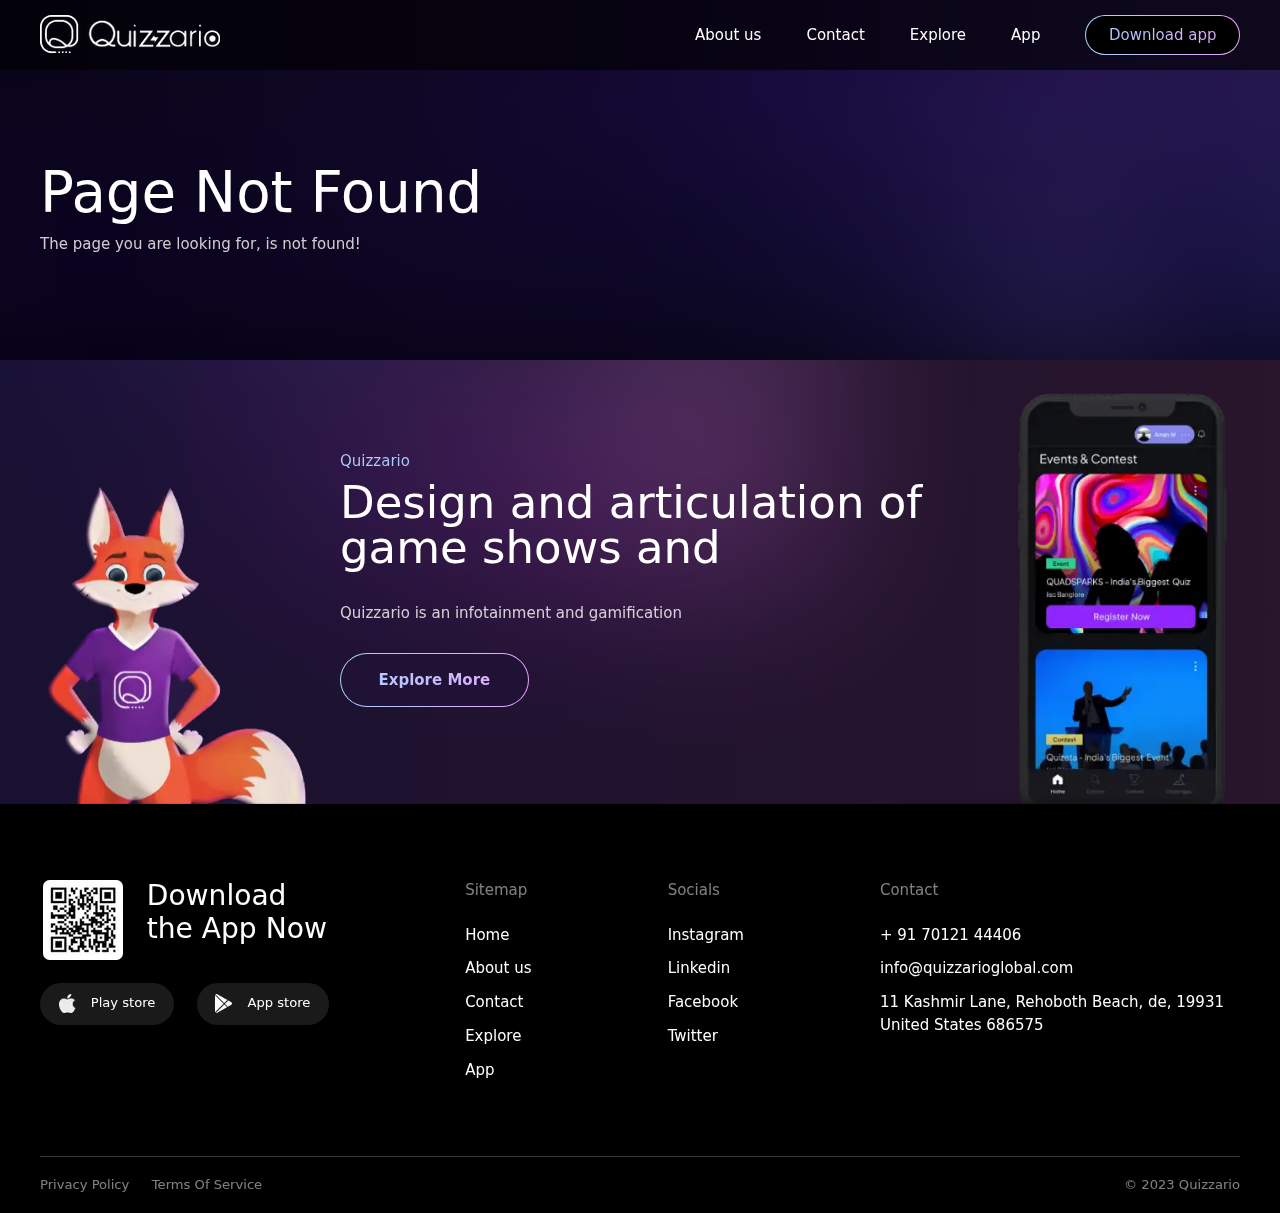
==== 404/index.html @ 4064f1eb "Update from https://github.com/quizzario/quizzario-website/commit/49532a8d7f31bcd0698c82963c5f6998a8" ====
<!DOCTYPE html><html><head><meta charSet="utf-8"/><meta http-equiv="x-ua-compatible" content="ie=edge"/><meta name="viewport" content="width=device-width, initial-scale=1, shrink-to-fit=no"/><meta name="generator" content="Gatsby 5.10.0"/><style data-href="/styles.9560fe833a8bae1ebca4.css" data-identity="gatsby-global-css">/*
! tailwindcss v3.3.2 | MIT License | https://tailwindcss.com
*/*,:after,:before{border:0 solid #e5e7eb;box-sizing:border-box}:after,:before{--tw-content:""}html{-webkit-text-size-adjust:100%;font-feature-settings:normal;font-family:ui-sans-serif,system-ui,-apple-system,BlinkMacSystemFont,Segoe UI,Roboto,Helvetica Neue,Arial,Noto Sans,sans-serif,Apple Color Emoji,Segoe UI Emoji,Segoe UI Symbol,Noto Color Emoji;font-variation-settings:normal;line-height:1.5;-moz-tab-size:4;-o-tab-size:4;tab-size:4}body{line-height:inherit;margin:0}hr{border-top-width:1px;color:inherit;height:0}abbr:where([title]){-webkit-text-decoration:underline dotted;text-decoration:underline dotted}h1,h2,h3,h4,h5,h6{font-size:inherit;font-weight:inherit}a{color:inherit;text-decoration:inherit}b,strong{font-weight:bolder}code,kbd,pre,samp{font-family:ui-monospace,SFMono-Regular,Menlo,Monaco,Consolas,Liberation Mono,Courier New,monospace;font-size:1em}small{font-size:80%}sub,sup{font-size:75%;line-height:0;position:relative;vertical-align:baseline}sub{bottom:-.25em}sup{top:-.5em}table{border-collapse:collapse;border-color:inherit;text-indent:0}button,input,optgroup,select,textarea{color:inherit;font-family:inherit;font-size:100%;font-weight:inherit;line-height:inherit;margin:0;padding:0}button,select{text-transform:none}[type=button],[type=reset],[type=submit],button{-webkit-appearance:button;background-color:transparent;background-image:none}:-moz-focusring{outline:auto}:-moz-ui-invalid{box-shadow:none}progress{vertical-align:baseline}::-webkit-inner-spin-button,::-webkit-outer-spin-button{height:auto}[type=search]{-webkit-appearance:textfield;outline-offset:-2px}::-webkit-search-decoration{-webkit-appearance:none}::-webkit-file-upload-button{-webkit-appearance:button;font:inherit}summary{display:list-item}blockquote,dd,dl,figure,h1,h2,h3,h4,h5,h6,hr,p,pre{margin:0}fieldset{margin:0}fieldset,legend{padding:0}menu,ol,ul{list-style:none;margin:0;padding:0}textarea{resize:vertical}input::-moz-placeholder,textarea::-moz-placeholder{color:#9ca3af;opacity:1}input::placeholder,textarea::placeholder{color:#9ca3af;opacity:1}[role=button],button{cursor:pointer}:disabled{cursor:default}audio,canvas,embed,iframe,img,object,svg,video{display:block;vertical-align:middle}img,video{height:auto;max-width:100%}[hidden]{display:none}*,:after,:before{--tw-border-spacing-x:0;--tw-border-spacing-y:0;--tw-translate-x:0;--tw-translate-y:0;--tw-rotate:0;--tw-skew-x:0;--tw-skew-y:0;--tw-scale-x:1;--tw-scale-y:1;--tw-pan-x: ;--tw-pan-y: ;--tw-pinch-zoom: ;--tw-scroll-snap-strictness:proximity;--tw-gradient-from-position: ;--tw-gradient-via-position: ;--tw-gradient-to-position: ;--tw-ordinal: ;--tw-slashed-zero: ;--tw-numeric-figure: ;--tw-numeric-spacing: ;--tw-numeric-fraction: ;--tw-ring-inset: ;--tw-ring-offset-width:0px;--tw-ring-offset-color:#fff;--tw-ring-color:rgba(59,130,246,.5);--tw-ring-offset-shadow:0 0 #0000;--tw-ring-shadow:0 0 #0000;--tw-shadow:0 0 #0000;--tw-shadow-colored:0 0 #0000;--tw-blur: ;--tw-brightness: ;--tw-contrast: ;--tw-grayscale: ;--tw-hue-rotate: ;--tw-invert: ;--tw-saturate: ;--tw-sepia: ;--tw-drop-shadow: ;--tw-backdrop-blur: ;--tw-backdrop-brightness: ;--tw-backdrop-contrast: ;--tw-backdrop-grayscale: ;--tw-backdrop-hue-rotate: ;--tw-backdrop-invert: ;--tw-backdrop-opacity: ;--tw-backdrop-saturate: ;--tw-backdrop-sepia: }::backdrop{--tw-border-spacing-x:0;--tw-border-spacing-y:0;--tw-translate-x:0;--tw-translate-y:0;--tw-rotate:0;--tw-skew-x:0;--tw-skew-y:0;--tw-scale-x:1;--tw-scale-y:1;--tw-pan-x: ;--tw-pan-y: ;--tw-pinch-zoom: ;--tw-scroll-snap-strictness:proximity;--tw-gradient-from-position: ;--tw-gradient-via-position: ;--tw-gradient-to-position: ;--tw-ordinal: ;--tw-slashed-zero: ;--tw-numeric-figure: ;--tw-numeric-spacing: ;--tw-numeric-fraction: ;--tw-ring-inset: ;--tw-ring-offset-width:0px;--tw-ring-offset-color:#fff;--tw-ring-color:rgba(59,130,246,.5);--tw-ring-offset-shadow:0 0 #0000;--tw-ring-shadow:0 0 #0000;--tw-shadow:0 0 #0000;--tw-shadow-colored:0 0 #0000;--tw-blur: ;--tw-brightness: ;--tw-contrast: ;--tw-grayscale: ;--tw-hue-rotate: ;--tw-invert: ;--tw-saturate: ;--tw-sepia: ;--tw-drop-shadow: ;--tw-backdrop-blur: ;--tw-backdrop-brightness: ;--tw-backdrop-contrast: ;--tw-backdrop-grayscale: ;--tw-backdrop-hue-rotate: ;--tw-backdrop-invert: ;--tw-backdrop-opacity: ;--tw-backdrop-saturate: ;--tw-backdrop-sepia: }.pointer-events-none{pointer-events:none}.invisible{visibility:hidden}.fixed{position:fixed}.absolute{position:absolute}.relative{position:relative}.inset-0{inset:0}.inset-\[1px\]{inset:1px}.inset-x-0{left:0;right:0}.bottom-0{bottom:0}.bottom-10{bottom:2.5rem}.right-0{right:0}.top-0{top:0}.-z-10{z-index:-10}.-z-20{z-index:-20}.z-10{z-index:10}.z-20{z-index:20}.z-40{z-index:40}.z-50{z-index:50}.order-first{order:-9999}.col-span-2{grid-column:span 2/span 2}.col-span-3{grid-column:span 3/span 3}.col-span-4{grid-column:span 4/span 4}.mx-12{margin-left:3rem;margin-right:3rem}.mx-auto{margin-left:auto;margin-right:auto}.my-12{margin-bottom:3rem;margin-top:3rem}.my-4{margin-bottom:1rem;margin-top:1rem}.my-9{margin-bottom:2.25rem;margin-top:2.25rem}.-mb-10{margin-bottom:-2.5rem}.-mt-10{margin-top:-2.5rem}.-mt-14{margin-top:-3.5rem}.-mt-4{margin-top:-1rem}.-mt-5{margin-top:-1.25rem}.mb-12{margin-bottom:3rem}.mb-2{margin-bottom:.5rem}.mb-4{margin-bottom:1rem}.mb-6{margin-bottom:1.5rem}.mb-8{margin-bottom:2rem}.ml-4{margin-left:1rem}.ml-5{margin-left:1.25rem}.mr-3{margin-right:.75rem}.mt-12{margin-top:3rem}.mt-2{margin-top:.5rem}.mt-20{margin-top:5rem}.mt-3{margin-top:.75rem}.mt-5{margin-top:1.25rem}.mt-6{margin-top:1.5rem}.mt-8{margin-top:2rem}.block{display:block}.inline-block{display:inline-block}.flex{display:flex}.grid{display:grid}.hidden{display:none}.h-1\/2{height:50%}.h-full{height:100%}.min-h-\[460px\]{min-height:460px}.w-1\/2{width:50%}.w-10{width:2.5rem}.w-7{width:1.75rem}.w-72{width:18rem}.w-96{width:24rem}.w-full{width:100%}.min-w-fit{min-width:-moz-fit-content;min-width:fit-content}.max-w-2xl{max-width:42rem}.max-w-7xl{max-width:80rem}.max-w-full{max-width:100%}.max-w-lg{max-width:32rem}.max-w-md{max-width:28rem}.max-w-sm{max-width:24rem}.-translate-y-1{--tw-translate-y:-0.25rem}.-translate-y-1,.translate-x-3{transform:translate(var(--tw-translate-x),var(--tw-translate-y)) rotate(var(--tw-rotate)) skewX(var(--tw-skew-x)) skewY(var(--tw-skew-y)) scaleX(var(--tw-scale-x)) scaleY(var(--tw-scale-y))}.translate-x-3{--tw-translate-x:0.75rem}.translate-y-0{--tw-translate-y:0px}.translate-y-0,.translate-y-7{transform:translate(var(--tw-translate-x),var(--tw-translate-y)) rotate(var(--tw-rotate)) skewX(var(--tw-skew-x)) skewY(var(--tw-skew-y)) scaleX(var(--tw-scale-x)) scaleY(var(--tw-scale-y))}.translate-y-7{--tw-translate-y:1.75rem}.scale-125{--tw-scale-x:1.25;--tw-scale-y:1.25}.scale-125,.scale-150{transform:translate(var(--tw-translate-x),var(--tw-translate-y)) rotate(var(--tw-rotate)) skewX(var(--tw-skew-x)) skewY(var(--tw-skew-y)) scaleX(var(--tw-scale-x)) scaleY(var(--tw-scale-y))}.scale-150{--tw-scale-x:1.5;--tw-scale-y:1.5}.list-disc{list-style-type:disc}.grid-cols-1{grid-template-columns:repeat(1,minmax(0,1fr))}.grid-cols-2{grid-template-columns:repeat(2,minmax(0,1fr))}.grid-cols-5{grid-template-columns:repeat(5,minmax(0,1fr))}.grid-cols-8{grid-template-columns:repeat(8,minmax(0,1fr))}.flex-col{flex-direction:column}.items-center{align-items:center}.justify-center{justify-content:center}.justify-between{justify-content:space-between}.gap-12{gap:3rem}.gap-3{gap:.75rem}.gap-8{gap:2rem}.space-x-12>:not([hidden])~:not([hidden]){--tw-space-x-reverse:0;margin-left:calc(3rem*(1 - var(--tw-space-x-reverse)));margin-right:calc(3rem*var(--tw-space-x-reverse))}.space-x-16>:not([hidden])~:not([hidden]){--tw-space-x-reverse:0;margin-left:calc(4rem*(1 - var(--tw-space-x-reverse)));margin-right:calc(4rem*var(--tw-space-x-reverse))}.space-x-4>:not([hidden])~:not([hidden]){--tw-space-x-reverse:0;margin-left:calc(1rem*(1 - var(--tw-space-x-reverse)));margin-right:calc(1rem*var(--tw-space-x-reverse))}.space-x-6>:not([hidden])~:not([hidden]){--tw-space-x-reverse:0;margin-left:calc(1.5rem*(1 - var(--tw-space-x-reverse)));margin-right:calc(1.5rem*var(--tw-space-x-reverse))}.space-x-8>:not([hidden])~:not([hidden]){--tw-space-x-reverse:0;margin-left:calc(2rem*(1 - var(--tw-space-x-reverse)));margin-right:calc(2rem*var(--tw-space-x-reverse))}.space-y-10>:not([hidden])~:not([hidden]){--tw-space-y-reverse:0;margin-bottom:calc(2.5rem*var(--tw-space-y-reverse));margin-top:calc(2.5rem*(1 - var(--tw-space-y-reverse)))}.space-y-3>:not([hidden])~:not([hidden]){--tw-space-y-reverse:0;margin-bottom:calc(.75rem*var(--tw-space-y-reverse));margin-top:calc(.75rem*(1 - var(--tw-space-y-reverse)))}.space-y-4>:not([hidden])~:not([hidden]){--tw-space-y-reverse:0;margin-bottom:calc(1rem*var(--tw-space-y-reverse));margin-top:calc(1rem*(1 - var(--tw-space-y-reverse)))}.space-y-8>:not([hidden])~:not([hidden]){--tw-space-y-reverse:0;margin-bottom:calc(2rem*var(--tw-space-y-reverse));margin-top:calc(2rem*(1 - var(--tw-space-y-reverse)))}.overflow-hidden{overflow:hidden}.whitespace-nowrap{white-space:nowrap}.rounded-2xl{border-radius:1rem}.rounded-3xl{border-radius:1.5rem}.rounded-full{border-radius:9999px}.rounded-lg{border-radius:.5rem}.rounded-xl{border-radius:.75rem}.border{border-width:1px}.border-t{border-top-width:1px}.border-gray-500{--tw-border-opacity:1;border-color:rgb(107 114 128/var(--tw-border-opacity))}.border-transparent{border-color:transparent}.bg-black{--tw-bg-opacity:1;background-color:rgb(0 0 0/var(--tw-bg-opacity))}.bg-brand-four{--tw-bg-opacity:1;background-color:rgb(13 13 35/var(--tw-bg-opacity))}.bg-brand-one{--tw-bg-opacity:1;background-color:rgb(160 64 254/var(--tw-bg-opacity))}.bg-brand-six{--tw-bg-opacity:1;background-color:rgb(32 18 53/var(--tw-bg-opacity))}.bg-brand-three{--tw-bg-opacity:1;background-color:rgb(126 233 94/var(--tw-bg-opacity))}.bg-brand-two{--tw-bg-opacity:1;background-color:rgb(119 107 248/var(--tw-bg-opacity))}.bg-white{--tw-bg-opacity:1;background-color:rgb(255 255 255/var(--tw-bg-opacity))}.bg-opacity-10{--tw-bg-opacity:0.1}.bg-opacity-60{--tw-bg-opacity:0.6}.bg-gradient-to-b{background-image:linear-gradient(to bottom,var(--tw-gradient-stops))}.bg-gradient-to-br{background-image:linear-gradient(to bottom right,var(--tw-gradient-stops))}.bg-gradient-to-r{background-image:linear-gradient(to right,var(--tw-gradient-stops))}.from-brand-eight{--tw-gradient-from:#7b55f7 var(--tw-gradient-from-position);--tw-gradient-to:rgba(123,85,247,0) var(--tw-gradient-to-position);--tw-gradient-stops:var(--tw-gradient-from),var(--tw-gradient-to)}.from-brand-four{--tw-gradient-from:#0d0d23 var(--tw-gradient-from-position);--tw-gradient-to:rgba(13,13,35,0) var(--tw-gradient-to-position);--tw-gradient-stops:var(--tw-gradient-from),var(--tw-gradient-to)}.from-brand-nine{--tw-gradient-from:#a9d1ff var(--tw-gradient-from-position);--tw-gradient-to:rgba(169,209,255,0) var(--tw-gradient-to-position);--tw-gradient-stops:var(--tw-gradient-from),var(--tw-gradient-to)}.from-brand-seven{--tw-gradient-from:#cc6ade var(--tw-gradient-from-position);--tw-gradient-to:rgba(204,106,222,0) var(--tw-gradient-to-position);--tw-gradient-stops:var(--tw-gradient-from),var(--tw-gradient-to)}.to-brand-eight{--tw-gradient-to:#7b55f7 var(--tw-gradient-to-position)}.to-brand-seven{--tw-gradient-to:#cc6ade var(--tw-gradient-to-position)}.to-brand-ten{--tw-gradient-to:#e7a5ff var(--tw-gradient-to-position)}.to-transparent{--tw-gradient-to:transparent var(--tw-gradient-to-position)}.bg-clip-text{-webkit-background-clip:text;background-clip:text}.p-10{padding:2.5rem}.p-6{padding:1.5rem}.p-\[1px\]{padding:1px}.px-10{padding-left:2.5rem;padding-right:2.5rem}.px-11{padding-left:2.75rem;padding-right:2.75rem}.px-3{padding-left:.75rem;padding-right:.75rem}.px-5{padding-left:1.25rem;padding-right:1.25rem}.px-6{padding-left:1.5rem;padding-right:1.5rem}.py-10{padding-bottom:2.5rem;padding-top:2.5rem}.py-12{padding-bottom:3rem;padding-top:3rem}.py-14{padding-bottom:3.5rem;padding-top:3.5rem}.py-16{padding-bottom:4rem;padding-top:4rem}.py-2{padding-bottom:.5rem;padding-top:.5rem}.py-20{padding-bottom:5rem;padding-top:5rem}.py-24{padding-bottom:6rem;padding-top:6rem}.py-3{padding-bottom:.75rem;padding-top:.75rem}.py-4{padding-bottom:1rem;padding-top:1rem}.py-5{padding-bottom:1.25rem;padding-top:1.25rem}.pt-16{padding-top:4rem}.pt-24{padding-top:6rem}.text-center{text-align:center}.text-2xl{font-size:1.5rem;line-height:2rem}.text-3xl{font-size:1.875rem;line-height:2.25rem}.text-4xl{font-size:2.25rem;line-height:2.5rem}.text-5xl{font-size:3rem;line-height:1}.text-lg{font-size:1.125rem;line-height:1.75rem}.text-sm{font-size:.875rem;line-height:1.25rem}.text-xl{font-size:1.25rem;line-height:1.75rem}.font-bold{font-weight:700}.font-light{font-weight:300}.font-semibold{font-weight:600}.leading-7{line-height:1.75rem}.leading-tight{line-height:1.25}.text-black{--tw-text-opacity:1;color:rgb(0 0 0/var(--tw-text-opacity))}.text-transparent{color:transparent}.text-white{--tw-text-opacity:1;color:rgb(255 255 255/var(--tw-text-opacity))}.opacity-0{opacity:0}.opacity-100{opacity:1}.opacity-20{opacity:.2}.opacity-30{opacity:.3}.opacity-50{opacity:.5}.opacity-80{opacity:.8}.blur-3xl{--tw-blur:blur(64px);filter:var(--tw-blur) var(--tw-brightness) var(--tw-contrast) var(--tw-grayscale) var(--tw-hue-rotate) var(--tw-invert) var(--tw-saturate) var(--tw-sepia) var(--tw-drop-shadow)}.backdrop-blur-3xl{--tw-backdrop-blur:blur(64px);-webkit-backdrop-filter:var(--tw-backdrop-blur) var(--tw-backdrop-brightness) var(--tw-backdrop-contrast) var(--tw-backdrop-grayscale) var(--tw-backdrop-hue-rotate) var(--tw-backdrop-invert) var(--tw-backdrop-opacity) var(--tw-backdrop-saturate) var(--tw-backdrop-sepia);backdrop-filter:var(--tw-backdrop-blur) var(--tw-backdrop-brightness) var(--tw-backdrop-contrast) var(--tw-backdrop-grayscale) var(--tw-backdrop-hue-rotate) var(--tw-backdrop-invert) var(--tw-backdrop-opacity) var(--tw-backdrop-saturate) var(--tw-backdrop-sepia)}.transition{transition-duration:.15s;transition-property:color,background-color,border-color,text-decoration-color,fill,stroke,opacity,box-shadow,transform,filter,-webkit-backdrop-filter;transition-property:color,background-color,border-color,text-decoration-color,fill,stroke,opacity,box-shadow,transform,filter,backdrop-filter;transition-property:color,background-color,border-color,text-decoration-color,fill,stroke,opacity,box-shadow,transform,filter,backdrop-filter,-webkit-backdrop-filter;transition-timing-function:cubic-bezier(.4,0,.2,1)}.transition-all{transition-duration:.15s;transition-property:all;transition-timing-function:cubic-bezier(.4,0,.2,1)}.transition-opacity{transition-duration:.15s;transition-property:opacity;transition-timing-function:cubic-bezier(.4,0,.2,1)}.transition-transform{transition-duration:.15s;transition-property:transform;transition-timing-function:cubic-bezier(.4,0,.2,1)}.duration-200{transition-duration:.2s}.ease-in{transition-timing-function:cubic-bezier(.4,0,1,1)}html{background:#000;color:#fff;font-size:15px}.absolute{position:absolute!important}.fixed{position:fixed!important}.group:hover .group-hover\:opacity-100{opacity:1}.group:hover .group-hover\:opacity-30{opacity:.3}@media (min-width:640px){.sm\:left-0{left:0}.sm\:order-none{order:0}.sm\:mb-16{margin-bottom:4rem}.sm\:mt-0{margin-top:0}.sm\:block{display:block}.sm\:grid{display:grid}.sm\:hidden{display:none}.sm\:grid-cols-2{grid-template-columns:repeat(2,minmax(0,1fr))}.sm\:justify-start{justify-content:flex-start}.sm\:space-y-0>:not([hidden])~:not([hidden]){--tw-space-y-reverse:0;margin-bottom:calc(0px*var(--tw-space-y-reverse));margin-top:calc(0px*(1 - var(--tw-space-y-reverse)))}.sm\:px-0{padding-left:0;padding-right:0}.sm\:py-12{padding-bottom:3rem;padding-top:3rem}.sm\:py-20{padding-bottom:5rem;padding-top:5rem}.sm\:py-24{padding-bottom:6rem;padding-top:6rem}.sm\:pt-0{padding-top:0}.sm\:text-left{text-align:left}.sm\:text-start{text-align:start}.sm\:text-5xl{font-size:3rem;line-height:1}.sm\:opacity-100{opacity:1}.sm\:blur-none{--tw-blur:blur(0);filter:var(--tw-blur) var(--tw-brightness) var(--tw-contrast) var(--tw-grayscale) var(--tw-hue-rotate) var(--tw-invert) var(--tw-saturate) var(--tw-sepia) var(--tw-drop-shadow)}}@media (min-width:768px){.md\:my-32{margin-bottom:8rem;margin-top:8rem}.md\:mt-0{margin-top:0}.md\:flex{display:flex}.md\:max-w-none{max-width:none}.md\:grid-cols-3{grid-template-columns:repeat(3,minmax(0,1fr))}.md\:flex-row{flex-direction:row}.md\:items-start{align-items:flex-start}.md\:space-x-28>:not([hidden])~:not([hidden]){--tw-space-x-reverse:0;margin-left:calc(7rem*(1 - var(--tw-space-x-reverse)));margin-right:calc(7rem*var(--tw-space-x-reverse))}.md\:py-28{padding-bottom:7rem;padding-top:7rem}.md\:text-left{text-align:left}.md\:text-3xl{font-size:1.875rem;line-height:2.25rem}.md\:text-6xl{font-size:3.75rem;line-height:1}}@media (min-width:1024px){.lg\:grid-cols-4{grid-template-columns:repeat(4,minmax(0,1fr))}.lg\:px-0{padding-left:0;padding-right:0}}</style><style>.gatsby-image-wrapper{position:relative;overflow:hidden}.gatsby-image-wrapper picture.object-fit-polyfill{position:static!important}.gatsby-image-wrapper img{bottom:0;height:100%;left:0;margin:0;max-width:none;padding:0;position:absolute;right:0;top:0;width:100%;object-fit:cover}.gatsby-image-wrapper [data-main-image]{opacity:0;transform:translateZ(0);transition:opacity .25s linear;will-change:opacity}.gatsby-image-wrapper-constrained{display:inline-block;vertical-align:top}</style><noscript><style>.gatsby-image-wrapper noscript [data-main-image]{opacity:1!important}.gatsby-image-wrapper [data-placeholder-image]{opacity:0!important}</style></noscript><script type="module">const e="undefined"!=typeof HTMLImageElement&&"loading"in HTMLImageElement.prototype;e&&document.body.addEventListener("load",(function(e){const t=e.target;if(void 0===t.dataset.mainImage)return;if(void 0===t.dataset.gatsbyImageSsr)return;let a=null,n=t;for(;null===a&&n;)void 0!==n.parentNode.dataset.gatsbyImageWrapper&&(a=n.parentNode),n=n.parentNode;const o=a.querySelector("[data-placeholder-image]"),r=new Image;r.src=t.currentSrc,r.decode().catch((()=>{})).then((()=>{t.style.opacity=1,o&&(o.style.opacity=0,o.style.transition="opacity 500ms linear")}))}),!0);</script><link rel="preconnect" href="https://www.googletagmanager.com"/><link rel="dns-prefetch" href="https://www.googletagmanager.com"/><link rel="sitemap" type="application/xml" href="/sitemap-index.xml"/><link rel="icon" href="/favicon-32x32.png?v=4fd3e2c4debd750bfbba159dd2bc89d6" type="image/png"/><link rel="manifest" href="/manifest.webmanifest" crossorigin="anonymous"/><link rel="apple-touch-icon" sizes="48x48" href="/icons/icon-48x48.png?v=4fd3e2c4debd750bfbba159dd2bc89d6"/><link rel="apple-touch-icon" sizes="72x72" href="/icons/icon-72x72.png?v=4fd3e2c4debd750bfbba159dd2bc89d6"/><link rel="apple-touch-icon" sizes="96x96" href="/icons/icon-96x96.png?v=4fd3e2c4debd750bfbba159dd2bc89d6"/><link rel="apple-touch-icon" sizes="144x144" href="/icons/icon-144x144.png?v=4fd3e2c4debd750bfbba159dd2bc89d6"/><link rel="apple-touch-icon" sizes="192x192" href="/icons/icon-192x192.png?v=4fd3e2c4debd750bfbba159dd2bc89d6"/><link rel="apple-touch-icon" sizes="256x256" href="/icons/icon-256x256.png?v=4fd3e2c4debd750bfbba159dd2bc89d6"/><link rel="apple-touch-icon" sizes="384x384" href="/icons/icon-384x384.png?v=4fd3e2c4debd750bfbba159dd2bc89d6"/><link rel="apple-touch-icon" sizes="512x512" href="/icons/icon-512x512.png?v=4fd3e2c4debd750bfbba159dd2bc89d6"/></head><body><div id="___gatsby"><div style="outline:none" tabindex="-1" id="gatsby-focus-wrapper"><div class="duration-200 ease-in opacity-0 pointer-events-none fixed inset-0 z-50 flex items-center justify-center transition-opacity"><div class="fixed inset-0 opacity-80 bg-black"></div><div class="duration-200 ease-in -translate-y-1 flex-col flex items-center min-w-fit transition-transform border border-transparent bg-brand-four rounded-lg"><div class="flex space-x-8 items-center mx-12 my-12"><div data-gatsby-image-wrapper="" class="gatsby-image-wrapper gatsby-image-wrapper-constrained rounded-lg border border-transparent"><div style="max-width:150px;display:block"><img alt="" role="presentation" aria-hidden="true" src="data:image/svg+xml;charset=utf-8,%3Csvg%20height=&#x27;150&#x27;%20width=&#x27;150&#x27;%20xmlns=&#x27;http://www.w3.org/2000/svg&#x27;%20version=&#x27;1.1&#x27;%3E%3C/svg%3E" style="max-width:100%;display:block;position:static"/></div><div aria-hidden="true" data-placeholder-image="" style="opacity:1;transition:opacity 500ms linear"></div><picture><source type="image/webp" data-srcset="/static/62fe5e98d6f4b8c9174ad8262a75dca3/0852d/download-app-qr-code.webp 38w,/static/62fe5e98d6f4b8c9174ad8262a75dca3/18188/download-app-qr-code.webp 75w,/static/62fe5e98d6f4b8c9174ad8262a75dca3/c65bc/download-app-qr-code.webp 150w" sizes="(min-width: 150px) 150px, 100vw"/><img data-gatsby-image-ssr="" data-main-image="" style="opacity:0" sizes="(min-width: 150px) 150px, 100vw" decoding="async" loading="lazy" data-src="/static/62fe5e98d6f4b8c9174ad8262a75dca3/de3a1/download-app-qr-code.png" data-srcset="/static/62fe5e98d6f4b8c9174ad8262a75dca3/f2a56/download-app-qr-code.png 38w,/static/62fe5e98d6f4b8c9174ad8262a75dca3/7458e/download-app-qr-code.png 75w,/static/62fe5e98d6f4b8c9174ad8262a75dca3/de3a1/download-app-qr-code.png 150w" alt="download-app"/></picture><noscript><picture><source type="image/webp" srcSet="/static/62fe5e98d6f4b8c9174ad8262a75dca3/0852d/download-app-qr-code.webp 38w,/static/62fe5e98d6f4b8c9174ad8262a75dca3/18188/download-app-qr-code.webp 75w,/static/62fe5e98d6f4b8c9174ad8262a75dca3/c65bc/download-app-qr-code.webp 150w" sizes="(min-width: 150px) 150px, 100vw"/><img data-gatsby-image-ssr="" data-main-image="" style="opacity:0" sizes="(min-width: 150px) 150px, 100vw" decoding="async" loading="lazy" src="/static/62fe5e98d6f4b8c9174ad8262a75dca3/de3a1/download-app-qr-code.png" srcSet="/static/62fe5e98d6f4b8c9174ad8262a75dca3/f2a56/download-app-qr-code.png 38w,/static/62fe5e98d6f4b8c9174ad8262a75dca3/7458e/download-app-qr-code.png 75w,/static/62fe5e98d6f4b8c9174ad8262a75dca3/de3a1/download-app-qr-code.png 150w" alt="download-app"/></picture></noscript><script type="module">const t="undefined"!=typeof HTMLImageElement&&"loading"in HTMLImageElement.prototype;if(t){const t=document.querySelectorAll("img[data-main-image]");for(let e of t){e.dataset.src&&(e.setAttribute("src",e.dataset.src),e.removeAttribute("data-src")),e.dataset.srcset&&(e.setAttribute("srcset",e.dataset.srcset),e.removeAttribute("data-srcset"));const t=e.parentNode.querySelectorAll("source[data-srcset]");for(let e of t)e.setAttribute("srcset",e.dataset.srcset),e.removeAttribute("data-srcset");e.complete&&(e.style.opacity=1,e.parentNode.parentNode.querySelector("[data-placeholder-image]").style.opacity=0)}}</script></div><div class="space-y-4"><div class="text-2xl">Scan QR code<br/>To Download the App</div><div class="flex items-center space-x-6"><a class="flex items-center space-x-4 px-5 py-3 bg-white bg-opacity-10 rounded-full text-sm" href="/"><div data-gatsby-image-wrapper="" class="gatsby-image-wrapper gatsby-image-wrapper-constrained"><div style="max-width:17px;display:block"><img alt="" role="presentation" aria-hidden="true" src="data:image/svg+xml;charset=utf-8,%3Csvg%20height=&#x27;19&#x27;%20width=&#x27;17&#x27;%20xmlns=&#x27;http://www.w3.org/2000/svg&#x27;%20version=&#x27;1.1&#x27;%3E%3C/svg%3E" style="max-width:100%;display:block;position:static"/></div><div aria-hidden="true" data-placeholder-image="" style="opacity:1;transition:opacity 500ms linear"></div><picture><source type="image/webp" data-srcset="/static/f32a7ae87423b77fb72165419460c783/13d0a/app-store.webp 4w,/static/f32a7ae87423b77fb72165419460c783/9c788/app-store.webp 9w,/static/f32a7ae87423b77fb72165419460c783/161ec/app-store.webp 17w" sizes="(min-width: 17px) 17px, 100vw"/><img data-gatsby-image-ssr="" data-main-image="" style="opacity:0" sizes="(min-width: 17px) 17px, 100vw" decoding="async" loading="lazy" data-src="/static/f32a7ae87423b77fb72165419460c783/27d08/app-store.png" data-srcset="/static/f32a7ae87423b77fb72165419460c783/4fc9f/app-store.png 4w,/static/f32a7ae87423b77fb72165419460c783/641ac/app-store.png 9w,/static/f32a7ae87423b77fb72165419460c783/27d08/app-store.png 17w" alt=""/></picture><noscript><picture><source type="image/webp" srcSet="/static/f32a7ae87423b77fb72165419460c783/13d0a/app-store.webp 4w,/static/f32a7ae87423b77fb72165419460c783/9c788/app-store.webp 9w,/static/f32a7ae87423b77fb72165419460c783/161ec/app-store.webp 17w" sizes="(min-width: 17px) 17px, 100vw"/><img data-gatsby-image-ssr="" data-main-image="" style="opacity:0" sizes="(min-width: 17px) 17px, 100vw" decoding="async" loading="lazy" src="/static/f32a7ae87423b77fb72165419460c783/27d08/app-store.png" srcSet="/static/f32a7ae87423b77fb72165419460c783/4fc9f/app-store.png 4w,/static/f32a7ae87423b77fb72165419460c783/641ac/app-store.png 9w,/static/f32a7ae87423b77fb72165419460c783/27d08/app-store.png 17w" alt=""/></picture></noscript><script type="module">const t="undefined"!=typeof HTMLImageElement&&"loading"in HTMLImageElement.prototype;if(t){const t=document.querySelectorAll("img[data-main-image]");for(let e of t){e.dataset.src&&(e.setAttribute("src",e.dataset.src),e.removeAttribute("data-src")),e.dataset.srcset&&(e.setAttribute("srcset",e.dataset.srcset),e.removeAttribute("data-srcset"));const t=e.parentNode.querySelectorAll("source[data-srcset]");for(let e of t)e.setAttribute("srcset",e.dataset.srcset),e.removeAttribute("data-srcset");e.complete&&(e.style.opacity=1,e.parentNode.parentNode.querySelector("[data-placeholder-image]").style.opacity=0)}}</script></div><span>Play store</span></a><a class="flex items-center space-x-4 px-5 py-3 bg-white bg-opacity-10 rounded-full text-sm" href="/"><div data-gatsby-image-wrapper="" class="gatsby-image-wrapper gatsby-image-wrapper-constrained"><div style="max-width:17px;display:block"><img alt="" role="presentation" aria-hidden="true" src="data:image/svg+xml;charset=utf-8,%3Csvg%20height=&#x27;19&#x27;%20width=&#x27;17&#x27;%20xmlns=&#x27;http://www.w3.org/2000/svg&#x27;%20version=&#x27;1.1&#x27;%3E%3C/svg%3E" style="max-width:100%;display:block;position:static"/></div><div aria-hidden="true" data-placeholder-image="" style="opacity:1;transition:opacity 500ms linear"></div><picture><source type="image/webp" data-srcset="/static/cbc38211d90752c942508026f6c23957/c3fea/google-play.webp 4w,/static/cbc38211d90752c942508026f6c23957/9c788/google-play.webp 9w,/static/cbc38211d90752c942508026f6c23957/161ec/google-play.webp 17w" sizes="(min-width: 17px) 17px, 100vw"/><img data-gatsby-image-ssr="" data-main-image="" style="opacity:0" sizes="(min-width: 17px) 17px, 100vw" decoding="async" loading="lazy" data-src="/static/cbc38211d90752c942508026f6c23957/27d08/google-play.png" data-srcset="/static/cbc38211d90752c942508026f6c23957/f8bd3/google-play.png 4w,/static/cbc38211d90752c942508026f6c23957/641ac/google-play.png 9w,/static/cbc38211d90752c942508026f6c23957/27d08/google-play.png 17w" alt=""/></picture><noscript><picture><source type="image/webp" srcSet="/static/cbc38211d90752c942508026f6c23957/c3fea/google-play.webp 4w,/static/cbc38211d90752c942508026f6c23957/9c788/google-play.webp 9w,/static/cbc38211d90752c942508026f6c23957/161ec/google-play.webp 17w" sizes="(min-width: 17px) 17px, 100vw"/><img data-gatsby-image-ssr="" data-main-image="" style="opacity:0" sizes="(min-width: 17px) 17px, 100vw" decoding="async" loading="lazy" src="/static/cbc38211d90752c942508026f6c23957/27d08/google-play.png" srcSet="/static/cbc38211d90752c942508026f6c23957/f8bd3/google-play.png 4w,/static/cbc38211d90752c942508026f6c23957/641ac/google-play.png 9w,/static/cbc38211d90752c942508026f6c23957/27d08/google-play.png 17w" alt=""/></picture></noscript><script type="module">const t="undefined"!=typeof HTMLImageElement&&"loading"in HTMLImageElement.prototype;if(t){const t=document.querySelectorAll("img[data-main-image]");for(let e of t){e.dataset.src&&(e.setAttribute("src",e.dataset.src),e.removeAttribute("data-src")),e.dataset.srcset&&(e.setAttribute("srcset",e.dataset.srcset),e.removeAttribute("data-srcset"));const t=e.parentNode.querySelectorAll("source[data-srcset]");for(let e of t)e.setAttribute("srcset",e.dataset.srcset),e.removeAttribute("data-srcset");e.complete&&(e.style.opacity=1,e.parentNode.parentNode.querySelector("[data-placeholder-image]").style.opacity=0)}}</script></div><span>App store</span></a></div></div></div></div></div><div data-gatsby-image-wrapper="" class="gatsby-image-wrapper gatsby-image-wrapper-constrained fixed -z-20 blur-3xl scale-150 h-1/2 w-1/2"><div style="max-width:184px;display:block"><img alt="" role="presentation" aria-hidden="true" src="data:image/svg+xml;charset=utf-8,%3Csvg%20height=&#x27;221&#x27;%20width=&#x27;184&#x27;%20xmlns=&#x27;http://www.w3.org/2000/svg&#x27;%20version=&#x27;1.1&#x27;%3E%3C/svg%3E" style="max-width:100%;display:block;position:static"/></div><div aria-hidden="true" data-placeholder-image="" style="opacity:1;transition:opacity 500ms linear"></div><picture><source type="image/webp" data-srcset="/static/8dbd67d4efdc88187358a0668ee64b7c/ac66f/blur-background.webp 46w,/static/8dbd67d4efdc88187358a0668ee64b7c/e38d8/blur-background.webp 92w,/static/8dbd67d4efdc88187358a0668ee64b7c/d5fb8/blur-background.webp 184w" sizes="(min-width: 184px) 184px, 100vw"/><img data-gatsby-image-ssr="" data-main-image="" style="opacity:0" sizes="(min-width: 184px) 184px, 100vw" decoding="async" loading="lazy" data-src="/static/8dbd67d4efdc88187358a0668ee64b7c/5e910/blur-background.png" data-srcset="/static/8dbd67d4efdc88187358a0668ee64b7c/eb869/blur-background.png 46w,/static/8dbd67d4efdc88187358a0668ee64b7c/933d4/blur-background.png 92w,/static/8dbd67d4efdc88187358a0668ee64b7c/5e910/blur-background.png 184w" alt=""/></picture><noscript><picture><source type="image/webp" srcSet="/static/8dbd67d4efdc88187358a0668ee64b7c/ac66f/blur-background.webp 46w,/static/8dbd67d4efdc88187358a0668ee64b7c/e38d8/blur-background.webp 92w,/static/8dbd67d4efdc88187358a0668ee64b7c/d5fb8/blur-background.webp 184w" sizes="(min-width: 184px) 184px, 100vw"/><img data-gatsby-image-ssr="" data-main-image="" style="opacity:0" sizes="(min-width: 184px) 184px, 100vw" decoding="async" loading="lazy" src="/static/8dbd67d4efdc88187358a0668ee64b7c/5e910/blur-background.png" srcSet="/static/8dbd67d4efdc88187358a0668ee64b7c/eb869/blur-background.png 46w,/static/8dbd67d4efdc88187358a0668ee64b7c/933d4/blur-background.png 92w,/static/8dbd67d4efdc88187358a0668ee64b7c/5e910/blur-background.png 184w" alt=""/></picture></noscript><script type="module">const t="undefined"!=typeof HTMLImageElement&&"loading"in HTMLImageElement.prototype;if(t){const t=document.querySelectorAll("img[data-main-image]");for(let e of t){e.dataset.src&&(e.setAttribute("src",e.dataset.src),e.removeAttribute("data-src")),e.dataset.srcset&&(e.setAttribute("srcset",e.dataset.srcset),e.removeAttribute("data-srcset"));const t=e.parentNode.querySelectorAll("source[data-srcset]");for(let e of t)e.setAttribute("srcset",e.dataset.srcset),e.removeAttribute("data-srcset");e.complete&&(e.style.opacity=1,e.parentNode.parentNode.querySelector("[data-placeholder-image]").style.opacity=0)}}</script></div><div class="fixed inset-0 z-50 transition-all backdrop-blur-3xl p-10 opacity-0 invisible"><div data-gatsby-image-wrapper="" class="gatsby-image-wrapper gatsby-image-wrapper-constrained"><div style="max-width:180px;display:block"><img alt="" role="presentation" aria-hidden="true" src="data:image/svg+xml;charset=utf-8,%3Csvg%20height=&#x27;39&#x27;%20width=&#x27;180&#x27;%20xmlns=&#x27;http://www.w3.org/2000/svg&#x27;%20version=&#x27;1.1&#x27;%3E%3C/svg%3E" style="max-width:100%;display:block;position:static"/></div><div aria-hidden="true" data-placeholder-image="" style="opacity:1;transition:opacity 500ms linear"></div><picture><source type="image/webp" data-srcset="/static/7c1c3efae9e5ff95508e0043bed5ccc2/1f408/logo.webp 45w,/static/7c1c3efae9e5ff95508e0043bed5ccc2/0a2eb/logo.webp 90w,/static/7c1c3efae9e5ff95508e0043bed5ccc2/87c97/logo.webp 180w" sizes="(min-width: 180px) 180px, 100vw"/><img data-gatsby-image-ssr="" data-main-image="" style="opacity:0" sizes="(min-width: 180px) 180px, 100vw" decoding="async" loading="lazy" data-src="/static/7c1c3efae9e5ff95508e0043bed5ccc2/a908d/logo.png" data-srcset="/static/7c1c3efae9e5ff95508e0043bed5ccc2/26098/logo.png 45w,/static/7c1c3efae9e5ff95508e0043bed5ccc2/76f19/logo.png 90w,/static/7c1c3efae9e5ff95508e0043bed5ccc2/a908d/logo.png 180w" alt="quizzario"/></picture><noscript><picture><source type="image/webp" srcSet="/static/7c1c3efae9e5ff95508e0043bed5ccc2/1f408/logo.webp 45w,/static/7c1c3efae9e5ff95508e0043bed5ccc2/0a2eb/logo.webp 90w,/static/7c1c3efae9e5ff95508e0043bed5ccc2/87c97/logo.webp 180w" sizes="(min-width: 180px) 180px, 100vw"/><img data-gatsby-image-ssr="" data-main-image="" style="opacity:0" sizes="(min-width: 180px) 180px, 100vw" decoding="async" loading="lazy" src="/static/7c1c3efae9e5ff95508e0043bed5ccc2/a908d/logo.png" srcSet="/static/7c1c3efae9e5ff95508e0043bed5ccc2/26098/logo.png 45w,/static/7c1c3efae9e5ff95508e0043bed5ccc2/76f19/logo.png 90w,/static/7c1c3efae9e5ff95508e0043bed5ccc2/a908d/logo.png 180w" alt="quizzario"/></picture></noscript><script type="module">const t="undefined"!=typeof HTMLImageElement&&"loading"in HTMLImageElement.prototype;if(t){const t=document.querySelectorAll("img[data-main-image]");for(let e of t){e.dataset.src&&(e.setAttribute("src",e.dataset.src),e.removeAttribute("data-src")),e.dataset.srcset&&(e.setAttribute("srcset",e.dataset.srcset),e.removeAttribute("data-srcset"));const t=e.parentNode.querySelectorAll("source[data-srcset]");for(let e of t)e.setAttribute("srcset",e.dataset.srcset),e.removeAttribute("data-srcset");e.complete&&(e.style.opacity=1,e.parentNode.parentNode.querySelector("[data-placeholder-image]").style.opacity=0)}}</script></div><ul class="text-2xl mt-8 font-light transition-all translate-x-3"><li><a class="py-4 block" href="/">Home</a></li><li><a class="py-4 block" href="/about/">About us</a></li><li><a class="py-4 block" href="/contact/">Contact</a></li><li><a class="py-4 block" href="/explore/">Explore</a></li><li><a class="py-4 block" href="/app/">App</a></li></ul><button type="button" class="rounded-full overflow-hidden p-[1px] bottom-10 absolute bg-gradient-to-r from-brand-nine to-brand-ten"><div class="rounded-full bg-black text-white"><div class="text-transparent bg-clip-text px-6 py-2 whitespace-nowrap bg-gradient-to-r from-brand-nine to-brand-ten">Download app</div></div></button></div><div class="fixed inset-x-0 top-0 overflow-hidden z-40 bg-opacity-60 backdrop-blur-3xl bg-black text-white"><section class=""><div class="max-w-7xl mx-auto  px-3 lg:px-0"><header class="flex items-center justify-between py-4"><a href="/"><div data-gatsby-image-wrapper="" class="gatsby-image-wrapper gatsby-image-wrapper-constrained"><div style="max-width:180px;display:block"><img alt="" role="presentation" aria-hidden="true" src="data:image/svg+xml;charset=utf-8,%3Csvg%20height=&#x27;39&#x27;%20width=&#x27;180&#x27;%20xmlns=&#x27;http://www.w3.org/2000/svg&#x27;%20version=&#x27;1.1&#x27;%3E%3C/svg%3E" style="max-width:100%;display:block;position:static"/></div><div aria-hidden="true" data-placeholder-image="" style="opacity:1;transition:opacity 500ms linear"></div><picture><source type="image/webp" data-srcset="/static/7c1c3efae9e5ff95508e0043bed5ccc2/1f408/logo.webp 45w,/static/7c1c3efae9e5ff95508e0043bed5ccc2/0a2eb/logo.webp 90w,/static/7c1c3efae9e5ff95508e0043bed5ccc2/87c97/logo.webp 180w" sizes="(min-width: 180px) 180px, 100vw"/><img data-gatsby-image-ssr="" data-main-image="" style="opacity:0" sizes="(min-width: 180px) 180px, 100vw" decoding="async" loading="lazy" data-src="/static/7c1c3efae9e5ff95508e0043bed5ccc2/a908d/logo.png" data-srcset="/static/7c1c3efae9e5ff95508e0043bed5ccc2/26098/logo.png 45w,/static/7c1c3efae9e5ff95508e0043bed5ccc2/76f19/logo.png 90w,/static/7c1c3efae9e5ff95508e0043bed5ccc2/a908d/logo.png 180w" alt="quizzario"/></picture><noscript><picture><source type="image/webp" srcSet="/static/7c1c3efae9e5ff95508e0043bed5ccc2/1f408/logo.webp 45w,/static/7c1c3efae9e5ff95508e0043bed5ccc2/0a2eb/logo.webp 90w,/static/7c1c3efae9e5ff95508e0043bed5ccc2/87c97/logo.webp 180w" sizes="(min-width: 180px) 180px, 100vw"/><img data-gatsby-image-ssr="" data-main-image="" style="opacity:0" sizes="(min-width: 180px) 180px, 100vw" decoding="async" loading="lazy" src="/static/7c1c3efae9e5ff95508e0043bed5ccc2/a908d/logo.png" srcSet="/static/7c1c3efae9e5ff95508e0043bed5ccc2/26098/logo.png 45w,/static/7c1c3efae9e5ff95508e0043bed5ccc2/76f19/logo.png 90w,/static/7c1c3efae9e5ff95508e0043bed5ccc2/a908d/logo.png 180w" alt="quizzario"/></picture></noscript><script type="module">const t="undefined"!=typeof HTMLImageElement&&"loading"in HTMLImageElement.prototype;if(t){const t=document.querySelectorAll("img[data-main-image]");for(let e of t){e.dataset.src&&(e.setAttribute("src",e.dataset.src),e.removeAttribute("data-src")),e.dataset.srcset&&(e.setAttribute("srcset",e.dataset.srcset),e.removeAttribute("data-srcset"));const t=e.parentNode.querySelectorAll("source[data-srcset]");for(let e of t)e.setAttribute("srcset",e.dataset.srcset),e.removeAttribute("data-srcset");e.complete&&(e.style.opacity=1,e.parentNode.parentNode.querySelector("[data-placeholder-image]").style.opacity=0)}}</script></div></a><menu class="flex space-x-12"><ul class="hidden md:flex items-center space-x-12"><li><a href="/about/">About us</a></li><li><a href="/contact/">Contact</a></li><li><a href="/explore/">Explore</a></li><li><a href="/app/">App</a></li></ul><button class="sm:hidden w-7" type="button"><div data-gatsby-image-wrapper="" class="gatsby-image-wrapper gatsby-image-wrapper-constrained w-full"><div style="max-width:1024px;display:block"><img alt="" role="presentation" aria-hidden="true" src="data:image/svg+xml;charset=utf-8,%3Csvg%20height=&#x27;1024&#x27;%20width=&#x27;1024&#x27;%20xmlns=&#x27;http://www.w3.org/2000/svg&#x27;%20version=&#x27;1.1&#x27;%3E%3C/svg%3E" style="max-width:100%;display:block;position:static"/></div><div aria-hidden="true" data-placeholder-image="" style="opacity:1;transition:opacity 500ms linear"></div><picture><source type="image/webp" data-srcset="/static/b92c4e9cc315e82b9e98a23125be2c56/22bfc/menu.webp 256w,/static/b92c4e9cc315e82b9e98a23125be2c56/d689f/menu.webp 512w,/static/b92c4e9cc315e82b9e98a23125be2c56/67ded/menu.webp 1024w" sizes="(min-width: 1024px) 1024px, 100vw"/><img data-gatsby-image-ssr="" data-main-image="" style="opacity:0" sizes="(min-width: 1024px) 1024px, 100vw" decoding="async" loading="lazy" data-src="/static/b92c4e9cc315e82b9e98a23125be2c56/b5658/menu.png" data-srcset="/static/b92c4e9cc315e82b9e98a23125be2c56/acb7c/menu.png 256w,/static/b92c4e9cc315e82b9e98a23125be2c56/ccc41/menu.png 512w,/static/b92c4e9cc315e82b9e98a23125be2c56/b5658/menu.png 1024w" alt=""/></picture><noscript><picture><source type="image/webp" srcSet="/static/b92c4e9cc315e82b9e98a23125be2c56/22bfc/menu.webp 256w,/static/b92c4e9cc315e82b9e98a23125be2c56/d689f/menu.webp 512w,/static/b92c4e9cc315e82b9e98a23125be2c56/67ded/menu.webp 1024w" sizes="(min-width: 1024px) 1024px, 100vw"/><img data-gatsby-image-ssr="" data-main-image="" style="opacity:0" sizes="(min-width: 1024px) 1024px, 100vw" decoding="async" loading="lazy" src="/static/b92c4e9cc315e82b9e98a23125be2c56/b5658/menu.png" srcSet="/static/b92c4e9cc315e82b9e98a23125be2c56/acb7c/menu.png 256w,/static/b92c4e9cc315e82b9e98a23125be2c56/ccc41/menu.png 512w,/static/b92c4e9cc315e82b9e98a23125be2c56/b5658/menu.png 1024w" alt=""/></picture></noscript><script type="module">const t="undefined"!=typeof HTMLImageElement&&"loading"in HTMLImageElement.prototype;if(t){const t=document.querySelectorAll("img[data-main-image]");for(let e of t){e.dataset.src&&(e.setAttribute("src",e.dataset.src),e.removeAttribute("data-src")),e.dataset.srcset&&(e.setAttribute("srcset",e.dataset.srcset),e.removeAttribute("data-srcset"));const t=e.parentNode.querySelectorAll("source[data-srcset]");for(let e of t)e.setAttribute("srcset",e.dataset.srcset),e.removeAttribute("data-srcset");e.complete&&(e.style.opacity=1,e.parentNode.parentNode.querySelector("[data-placeholder-image]").style.opacity=0)}}</script></div></button><button type="button" class="rounded-full overflow-hidden p-[1px] hidden sm:block bg-gradient-to-r from-brand-nine to-brand-ten"><div class="rounded-full bg-black text-white"><div class="text-transparent bg-clip-text px-6 py-2 whitespace-nowrap bg-gradient-to-r from-brand-nine to-brand-ten">Download app</div></div></button></menu></header></div></section></div><div class="relative overflow-hidden bg-black pt-16"><div data-gatsby-image-wrapper="" class="gatsby-image-wrapper gatsby-image-wrapper-constrained blur-3xl scale-125 absolute inset-0"><div style="max-width:100px;display:block"><img alt="" role="presentation" aria-hidden="true" src="data:image/svg+xml;charset=utf-8,%3Csvg%20height=&#x27;19&#x27;%20width=&#x27;100&#x27;%20xmlns=&#x27;http://www.w3.org/2000/svg&#x27;%20version=&#x27;1.1&#x27;%3E%3C/svg%3E" style="max-width:100%;display:block;position:static"/></div><div aria-hidden="true" data-placeholder-image="" style="opacity:1;transition:opacity 500ms linear"></div><picture><source type="image/webp" data-srcset="/static/1bfb46e0703c3a5e94bad61a796b6abc/619dc/page-intro.webp 25w,/static/1bfb46e0703c3a5e94bad61a796b6abc/ebe4c/page-intro.webp 50w,/static/1bfb46e0703c3a5e94bad61a796b6abc/71959/page-intro.webp 100w" sizes="(min-width: 100px) 100px, 100vw"/><img data-gatsby-image-ssr="" data-main-image="" style="opacity:0" sizes="(min-width: 100px) 100px, 100vw" decoding="async" loading="lazy" data-src="/static/1bfb46e0703c3a5e94bad61a796b6abc/40ac3/page-intro.png" data-srcset="/static/1bfb46e0703c3a5e94bad61a796b6abc/63726/page-intro.png 25w,/static/1bfb46e0703c3a5e94bad61a796b6abc/ccef5/page-intro.png 50w,/static/1bfb46e0703c3a5e94bad61a796b6abc/40ac3/page-intro.png 100w" alt=""/></picture><noscript><picture><source type="image/webp" srcSet="/static/1bfb46e0703c3a5e94bad61a796b6abc/619dc/page-intro.webp 25w,/static/1bfb46e0703c3a5e94bad61a796b6abc/ebe4c/page-intro.webp 50w,/static/1bfb46e0703c3a5e94bad61a796b6abc/71959/page-intro.webp 100w" sizes="(min-width: 100px) 100px, 100vw"/><img data-gatsby-image-ssr="" data-main-image="" style="opacity:0" sizes="(min-width: 100px) 100px, 100vw" decoding="async" loading="lazy" src="/static/1bfb46e0703c3a5e94bad61a796b6abc/40ac3/page-intro.png" srcSet="/static/1bfb46e0703c3a5e94bad61a796b6abc/63726/page-intro.png 25w,/static/1bfb46e0703c3a5e94bad61a796b6abc/ccef5/page-intro.png 50w,/static/1bfb46e0703c3a5e94bad61a796b6abc/40ac3/page-intro.png 100w" alt=""/></picture></noscript><script type="module">const t="undefined"!=typeof HTMLImageElement&&"loading"in HTMLImageElement.prototype;if(t){const t=document.querySelectorAll("img[data-main-image]");for(let e of t){e.dataset.src&&(e.setAttribute("src",e.dataset.src),e.removeAttribute("data-src")),e.dataset.srcset&&(e.setAttribute("srcset",e.dataset.srcset),e.removeAttribute("data-srcset"));const t=e.parentNode.querySelectorAll("source[data-srcset]");for(let e of t)e.setAttribute("srcset",e.dataset.srcset),e.removeAttribute("data-srcset");e.complete&&(e.style.opacity=1,e.parentNode.parentNode.querySelector("[data-placeholder-image]").style.opacity=0)}}</script></div><section class=""><div class="max-w-7xl mx-auto md:py-28 py-12 text-center md:text-left relative z-10 px-3 lg:px-0"><div class="text-4xl md:text-6xl">Page Not Found</div><div class="opacity-80 mt-3">The page you are looking for, is not found!</div></div></section></div><section class="relative overflow-hidden"><div class="max-w-7xl mx-auto  px-3 lg:px-0"><span class="bg-gradient-to-r from-brand-eight to-brand-seven absolute inset-0 opacity-20 -z-10"></span><div class="relative py-16 sm:py-24 px-10 sm:px-0"><div class="sm:grid grid-cols-8"><span class="col-span-2"></span><div class="col-span-4"><div class="flex flex-col mb-12"><div class="text-transparent bg-clip-text mb-2 bg-gradient-to-r from-brand-nine to-brand-ten">Quizzario</div><div class="text-white text-3xl sm:text-5xl">Design and articulation of game shows and</div><p class="mt-8 opacity-80 leading-7">Quizzario is an infotainment and gamification</p></div><div class="-mt-5"><a class="rounded-full overflow-hidden p-[1px] inline-block bg-gradient-to-r from-brand-nine to-brand-ten" href="/"><div class="rounded-full bg-brand-six"><div class="text-transparent font-bold bg-clip-text px-10 py-4 bg-gradient-to-r from-brand-nine to-brand-ten">Explore More</div></div></a></div></div></div><div data-gatsby-image-wrapper="" class="gatsby-image-wrapper gatsby-image-wrapper-constrained bottom-0 -z-10 right-0 blur-3xl sm:blur-none opacity-30 sm:opacity-100 sm:left-0 absolute w-72"><div style="max-width:344px;display:block"><img alt="" role="presentation" aria-hidden="true" src="data:image/svg+xml;charset=utf-8,%3Csvg%20height=&#x27;411&#x27;%20width=&#x27;344&#x27;%20xmlns=&#x27;http://www.w3.org/2000/svg&#x27;%20version=&#x27;1.1&#x27;%3E%3C/svg%3E" style="max-width:100%;display:block;position:static"/></div><div aria-hidden="true" data-placeholder-image="" style="opacity:1;transition:opacity 500ms linear"></div><picture><source type="image/webp" data-srcset="/static/918a51515e69b349757ba0a05203a041/56a1b/mascot-standing-2.webp 86w,/static/918a51515e69b349757ba0a05203a041/0f1c5/mascot-standing-2.webp 172w,/static/918a51515e69b349757ba0a05203a041/b51e1/mascot-standing-2.webp 344w" sizes="(min-width: 344px) 344px, 100vw"/><img data-gatsby-image-ssr="" data-main-image="" style="opacity:0" sizes="(min-width: 344px) 344px, 100vw" decoding="async" loading="lazy" data-src="/static/918a51515e69b349757ba0a05203a041/af0a4/mascot-standing-2.png" data-srcset="/static/918a51515e69b349757ba0a05203a041/e6536/mascot-standing-2.png 86w,/static/918a51515e69b349757ba0a05203a041/a84b2/mascot-standing-2.png 172w,/static/918a51515e69b349757ba0a05203a041/af0a4/mascot-standing-2.png 344w" alt=""/></picture><noscript><picture><source type="image/webp" srcSet="/static/918a51515e69b349757ba0a05203a041/56a1b/mascot-standing-2.webp 86w,/static/918a51515e69b349757ba0a05203a041/0f1c5/mascot-standing-2.webp 172w,/static/918a51515e69b349757ba0a05203a041/b51e1/mascot-standing-2.webp 344w" sizes="(min-width: 344px) 344px, 100vw"/><img data-gatsby-image-ssr="" data-main-image="" style="opacity:0" sizes="(min-width: 344px) 344px, 100vw" decoding="async" loading="lazy" src="/static/918a51515e69b349757ba0a05203a041/af0a4/mascot-standing-2.png" srcSet="/static/918a51515e69b349757ba0a05203a041/e6536/mascot-standing-2.png 86w,/static/918a51515e69b349757ba0a05203a041/a84b2/mascot-standing-2.png 172w,/static/918a51515e69b349757ba0a05203a041/af0a4/mascot-standing-2.png 344w" alt=""/></picture></noscript><script type="module">const t="undefined"!=typeof HTMLImageElement&&"loading"in HTMLImageElement.prototype;if(t){const t=document.querySelectorAll("img[data-main-image]");for(let e of t){e.dataset.src&&(e.setAttribute("src",e.dataset.src),e.removeAttribute("data-src")),e.dataset.srcset&&(e.setAttribute("srcset",e.dataset.srcset),e.removeAttribute("data-srcset"));const t=e.parentNode.querySelectorAll("source[data-srcset]");for(let e of t)e.setAttribute("srcset",e.dataset.srcset),e.removeAttribute("data-srcset");e.complete&&(e.style.opacity=1,e.parentNode.parentNode.querySelector("[data-placeholder-image]").style.opacity=0)}}</script></div><div data-gatsby-image-wrapper="" class="gatsby-image-wrapper gatsby-image-wrapper-constrained bottom-0 -z-10 -mb-10 right-0 absolute w-96 hidden sm:block"><div style="max-width:436px;display:block"><img alt="" role="presentation" aria-hidden="true" src="data:image/svg+xml;charset=utf-8,%3Csvg%20height=&#x27;551&#x27;%20width=&#x27;436&#x27;%20xmlns=&#x27;http://www.w3.org/2000/svg&#x27;%20version=&#x27;1.1&#x27;%3E%3C/svg%3E" style="max-width:100%;display:block;position:static"/></div><div aria-hidden="true" data-placeholder-image="" style="opacity:1;transition:opacity 500ms linear"></div><picture><source type="image/webp" data-srcset="/static/37bdddf90e46b4465605ea61b27b9b18/e0a10/app-2.webp 109w,/static/37bdddf90e46b4465605ea61b27b9b18/bd9cd/app-2.webp 218w,/static/37bdddf90e46b4465605ea61b27b9b18/688af/app-2.webp 436w" sizes="(min-width: 436px) 436px, 100vw"/><img data-gatsby-image-ssr="" data-main-image="" style="opacity:0" sizes="(min-width: 436px) 436px, 100vw" decoding="async" loading="lazy" data-src="/static/37bdddf90e46b4465605ea61b27b9b18/a36a9/app-2.png" data-srcset="/static/37bdddf90e46b4465605ea61b27b9b18/0ee8e/app-2.png 109w,/static/37bdddf90e46b4465605ea61b27b9b18/99491/app-2.png 218w,/static/37bdddf90e46b4465605ea61b27b9b18/a36a9/app-2.png 436w" alt=""/></picture><noscript><picture><source type="image/webp" srcSet="/static/37bdddf90e46b4465605ea61b27b9b18/e0a10/app-2.webp 109w,/static/37bdddf90e46b4465605ea61b27b9b18/bd9cd/app-2.webp 218w,/static/37bdddf90e46b4465605ea61b27b9b18/688af/app-2.webp 436w" sizes="(min-width: 436px) 436px, 100vw"/><img data-gatsby-image-ssr="" data-main-image="" style="opacity:0" sizes="(min-width: 436px) 436px, 100vw" decoding="async" loading="lazy" src="/static/37bdddf90e46b4465605ea61b27b9b18/a36a9/app-2.png" srcSet="/static/37bdddf90e46b4465605ea61b27b9b18/0ee8e/app-2.png 109w,/static/37bdddf90e46b4465605ea61b27b9b18/99491/app-2.png 218w,/static/37bdddf90e46b4465605ea61b27b9b18/a36a9/app-2.png 436w" alt=""/></picture></noscript><script type="module">const t="undefined"!=typeof HTMLImageElement&&"loading"in HTMLImageElement.prototype;if(t){const t=document.querySelectorAll("img[data-main-image]");for(let e of t){e.dataset.src&&(e.setAttribute("src",e.dataset.src),e.removeAttribute("data-src")),e.dataset.srcset&&(e.setAttribute("srcset",e.dataset.srcset),e.removeAttribute("data-srcset"));const t=e.parentNode.querySelectorAll("source[data-srcset]");for(let e of t)e.setAttribute("srcset",e.dataset.srcset),e.removeAttribute("data-srcset");e.complete&&(e.style.opacity=1,e.parentNode.parentNode.querySelector("[data-placeholder-image]").style.opacity=0)}}</script></div></div></div></section><section class=""><div class="max-w-7xl mx-auto  px-3 lg:px-0"><div class="py-20 flex flex-col gap-12 items-center md:items-start md:flex-row justify-between"><div class="flex-col flex items-center min-w-fit"><div class="flex space-x-6 mb-6"><div data-gatsby-image-wrapper="" class="gatsby-image-wrapper gatsby-image-wrapper-constrained rounded-lg border border-transparent"><div style="max-width:80px;display:block"><img alt="" role="presentation" aria-hidden="true" src="data:image/svg+xml;charset=utf-8,%3Csvg%20height=&#x27;80&#x27;%20width=&#x27;80&#x27;%20xmlns=&#x27;http://www.w3.org/2000/svg&#x27;%20version=&#x27;1.1&#x27;%3E%3C/svg%3E" style="max-width:100%;display:block;position:static"/></div><div aria-hidden="true" data-placeholder-image="" style="opacity:1;transition:opacity 500ms linear"></div><picture><source type="image/webp" data-srcset="/static/62fe5e98d6f4b8c9174ad8262a75dca3/264f2/download-app-qr-code.webp 20w,/static/62fe5e98d6f4b8c9174ad8262a75dca3/e73fe/download-app-qr-code.webp 40w,/static/62fe5e98d6f4b8c9174ad8262a75dca3/61ca6/download-app-qr-code.webp 80w,/static/62fe5e98d6f4b8c9174ad8262a75dca3/60b4d/download-app-qr-code.webp 160w" sizes="(min-width: 80px) 80px, 100vw"/><img data-gatsby-image-ssr="" data-main-image="" style="opacity:0" sizes="(min-width: 80px) 80px, 100vw" decoding="async" loading="lazy" data-src="/static/62fe5e98d6f4b8c9174ad8262a75dca3/1f8a1/download-app-qr-code.png" data-srcset="/static/62fe5e98d6f4b8c9174ad8262a75dca3/ca121/download-app-qr-code.png 20w,/static/62fe5e98d6f4b8c9174ad8262a75dca3/f31ef/download-app-qr-code.png 40w,/static/62fe5e98d6f4b8c9174ad8262a75dca3/1f8a1/download-app-qr-code.png 80w,/static/62fe5e98d6f4b8c9174ad8262a75dca3/e9a79/download-app-qr-code.png 160w" alt="download-app"/></picture><noscript><picture><source type="image/webp" srcSet="/static/62fe5e98d6f4b8c9174ad8262a75dca3/264f2/download-app-qr-code.webp 20w,/static/62fe5e98d6f4b8c9174ad8262a75dca3/e73fe/download-app-qr-code.webp 40w,/static/62fe5e98d6f4b8c9174ad8262a75dca3/61ca6/download-app-qr-code.webp 80w,/static/62fe5e98d6f4b8c9174ad8262a75dca3/60b4d/download-app-qr-code.webp 160w" sizes="(min-width: 80px) 80px, 100vw"/><img data-gatsby-image-ssr="" data-main-image="" style="opacity:0" sizes="(min-width: 80px) 80px, 100vw" decoding="async" loading="lazy" src="/static/62fe5e98d6f4b8c9174ad8262a75dca3/1f8a1/download-app-qr-code.png" srcSet="/static/62fe5e98d6f4b8c9174ad8262a75dca3/ca121/download-app-qr-code.png 20w,/static/62fe5e98d6f4b8c9174ad8262a75dca3/f31ef/download-app-qr-code.png 40w,/static/62fe5e98d6f4b8c9174ad8262a75dca3/1f8a1/download-app-qr-code.png 80w,/static/62fe5e98d6f4b8c9174ad8262a75dca3/e9a79/download-app-qr-code.png 160w" alt="download-app"/></picture></noscript><script type="module">const t="undefined"!=typeof HTMLImageElement&&"loading"in HTMLImageElement.prototype;if(t){const t=document.querySelectorAll("img[data-main-image]");for(let e of t){e.dataset.src&&(e.setAttribute("src",e.dataset.src),e.removeAttribute("data-src")),e.dataset.srcset&&(e.setAttribute("srcset",e.dataset.srcset),e.removeAttribute("data-srcset"));const t=e.parentNode.querySelectorAll("source[data-srcset]");for(let e of t)e.setAttribute("srcset",e.dataset.srcset),e.removeAttribute("data-srcset");e.complete&&(e.style.opacity=1,e.parentNode.parentNode.querySelector("[data-placeholder-image]").style.opacity=0)}}</script></div><div class="text-3xl">Download<br/>the App Now</div></div><div class="flex items-center space-x-6"><a class="flex items-center space-x-4 px-5 py-3 bg-white bg-opacity-10 rounded-full text-sm" href="/"><div data-gatsby-image-wrapper="" class="gatsby-image-wrapper gatsby-image-wrapper-constrained"><div style="max-width:17px;display:block"><img alt="" role="presentation" aria-hidden="true" src="data:image/svg+xml;charset=utf-8,%3Csvg%20height=&#x27;19&#x27;%20width=&#x27;17&#x27;%20xmlns=&#x27;http://www.w3.org/2000/svg&#x27;%20version=&#x27;1.1&#x27;%3E%3C/svg%3E" style="max-width:100%;display:block;position:static"/></div><div aria-hidden="true" data-placeholder-image="" style="opacity:1;transition:opacity 500ms linear"></div><picture><source type="image/webp" data-srcset="/static/f32a7ae87423b77fb72165419460c783/13d0a/app-store.webp 4w,/static/f32a7ae87423b77fb72165419460c783/9c788/app-store.webp 9w,/static/f32a7ae87423b77fb72165419460c783/161ec/app-store.webp 17w" sizes="(min-width: 17px) 17px, 100vw"/><img data-gatsby-image-ssr="" data-main-image="" style="opacity:0" sizes="(min-width: 17px) 17px, 100vw" decoding="async" loading="lazy" data-src="/static/f32a7ae87423b77fb72165419460c783/27d08/app-store.png" data-srcset="/static/f32a7ae87423b77fb72165419460c783/4fc9f/app-store.png 4w,/static/f32a7ae87423b77fb72165419460c783/641ac/app-store.png 9w,/static/f32a7ae87423b77fb72165419460c783/27d08/app-store.png 17w" alt=""/></picture><noscript><picture><source type="image/webp" srcSet="/static/f32a7ae87423b77fb72165419460c783/13d0a/app-store.webp 4w,/static/f32a7ae87423b77fb72165419460c783/9c788/app-store.webp 9w,/static/f32a7ae87423b77fb72165419460c783/161ec/app-store.webp 17w" sizes="(min-width: 17px) 17px, 100vw"/><img data-gatsby-image-ssr="" data-main-image="" style="opacity:0" sizes="(min-width: 17px) 17px, 100vw" decoding="async" loading="lazy" src="/static/f32a7ae87423b77fb72165419460c783/27d08/app-store.png" srcSet="/static/f32a7ae87423b77fb72165419460c783/4fc9f/app-store.png 4w,/static/f32a7ae87423b77fb72165419460c783/641ac/app-store.png 9w,/static/f32a7ae87423b77fb72165419460c783/27d08/app-store.png 17w" alt=""/></picture></noscript><script type="module">const t="undefined"!=typeof HTMLImageElement&&"loading"in HTMLImageElement.prototype;if(t){const t=document.querySelectorAll("img[data-main-image]");for(let e of t){e.dataset.src&&(e.setAttribute("src",e.dataset.src),e.removeAttribute("data-src")),e.dataset.srcset&&(e.setAttribute("srcset",e.dataset.srcset),e.removeAttribute("data-srcset"));const t=e.parentNode.querySelectorAll("source[data-srcset]");for(let e of t)e.setAttribute("srcset",e.dataset.srcset),e.removeAttribute("data-srcset");e.complete&&(e.style.opacity=1,e.parentNode.parentNode.querySelector("[data-placeholder-image]").style.opacity=0)}}</script></div><span>Play store</span></a><a class="flex items-center space-x-4 px-5 py-3 bg-white bg-opacity-10 rounded-full text-sm" href="/"><div data-gatsby-image-wrapper="" class="gatsby-image-wrapper gatsby-image-wrapper-constrained"><div style="max-width:17px;display:block"><img alt="" role="presentation" aria-hidden="true" src="data:image/svg+xml;charset=utf-8,%3Csvg%20height=&#x27;19&#x27;%20width=&#x27;17&#x27;%20xmlns=&#x27;http://www.w3.org/2000/svg&#x27;%20version=&#x27;1.1&#x27;%3E%3C/svg%3E" style="max-width:100%;display:block;position:static"/></div><div aria-hidden="true" data-placeholder-image="" style="opacity:1;transition:opacity 500ms linear"></div><picture><source type="image/webp" data-srcset="/static/cbc38211d90752c942508026f6c23957/c3fea/google-play.webp 4w,/static/cbc38211d90752c942508026f6c23957/9c788/google-play.webp 9w,/static/cbc38211d90752c942508026f6c23957/161ec/google-play.webp 17w" sizes="(min-width: 17px) 17px, 100vw"/><img data-gatsby-image-ssr="" data-main-image="" style="opacity:0" sizes="(min-width: 17px) 17px, 100vw" decoding="async" loading="lazy" data-src="/static/cbc38211d90752c942508026f6c23957/27d08/google-play.png" data-srcset="/static/cbc38211d90752c942508026f6c23957/f8bd3/google-play.png 4w,/static/cbc38211d90752c942508026f6c23957/641ac/google-play.png 9w,/static/cbc38211d90752c942508026f6c23957/27d08/google-play.png 17w" alt=""/></picture><noscript><picture><source type="image/webp" srcSet="/static/cbc38211d90752c942508026f6c23957/c3fea/google-play.webp 4w,/static/cbc38211d90752c942508026f6c23957/9c788/google-play.webp 9w,/static/cbc38211d90752c942508026f6c23957/161ec/google-play.webp 17w" sizes="(min-width: 17px) 17px, 100vw"/><img data-gatsby-image-ssr="" data-main-image="" style="opacity:0" sizes="(min-width: 17px) 17px, 100vw" decoding="async" loading="lazy" src="/static/cbc38211d90752c942508026f6c23957/27d08/google-play.png" srcSet="/static/cbc38211d90752c942508026f6c23957/f8bd3/google-play.png 4w,/static/cbc38211d90752c942508026f6c23957/641ac/google-play.png 9w,/static/cbc38211d90752c942508026f6c23957/27d08/google-play.png 17w" alt=""/></picture></noscript><script type="module">const t="undefined"!=typeof HTMLImageElement&&"loading"in HTMLImageElement.prototype;if(t){const t=document.querySelectorAll("img[data-main-image]");for(let e of t){e.dataset.src&&(e.setAttribute("src",e.dataset.src),e.removeAttribute("data-src")),e.dataset.srcset&&(e.setAttribute("srcset",e.dataset.srcset),e.removeAttribute("data-srcset"));const t=e.parentNode.querySelectorAll("source[data-srcset]");for(let e of t)e.setAttribute("srcset",e.dataset.srcset),e.removeAttribute("data-srcset");e.complete&&(e.style.opacity=1,e.parentNode.parentNode.querySelector("[data-placeholder-image]").style.opacity=0)}}</script></div><span>App store</span></a></div></div><div class="max-w-sm text-center md:text-left"><div class="mb-6 opacity-50">Sitemap</div><ul class="flex flex-col gap-3"><li><a class="whitespace-nowrap" href="/">Home</a></li><li><a class="whitespace-nowrap" href="/about/">About us</a></li><li><a class="whitespace-nowrap" href="/contact/">Contact</a></li><li><a class="whitespace-nowrap" href="/explore/">Explore</a></li><li><a class="whitespace-nowrap" href="/app/">App</a></li></ul></div><div class="max-w-sm text-center md:text-left"><div class="mb-6 opacity-50">Socials</div><ul class="flex flex-col gap-3"><li>Instagram</li><li>Linkedin</li><li>Facebook</li><li>Twitter</li></ul></div><div class="max-w-sm text-center md:text-left"><div class="mb-6 opacity-50">Contact</div><ul class="flex flex-col gap-3"><li>+ 91 70121 44406</li><li>info@quizzarioglobal.com</li><li>11 Kashmir Lane, Rehoboth Beach, de, 19931 United States 686575</li></ul></div></div><div class="border-t border-gray-500 py-5 text-sm flex justify-between items-center opacity-50"><div class="space-x-6"><a href="/legal/privacy/">Privacy Policy</a><a href="/legal/terms/">Terms Of Service</a></div><span>© <!-- -->2023<!-- --> Quizzario</span></div></div></section></div><div id="gatsby-announcer" style="position:absolute;top:0;width:1px;height:1px;padding:0;overflow:hidden;clip:rect(0, 0, 0, 0);white-space:nowrap;border:0" aria-live="assertive" aria-atomic="true"></div></div><script async="" src="https://www.googletagmanager.com/gtag/js?id="></script><script>
      
      
      if(true) {
        window.dataLayer = window.dataLayer || [];
        function gtag(){dataLayer.push(arguments);}
        gtag('js', new Date());

        
      }
      </script><script id="gatsby-script-loader">/*<![CDATA[*/window.pagePath="/404/";/*]]>*/</script><!-- slice-start id="_gatsby-scripts-1" -->
          <script
            id="gatsby-chunk-mapping"
          >
            window.___chunkMapping="{\"app\":[\"/app-5b9c9c8dfd2eee244d85.js\"],\"component---src-pages-404-tsx\":[\"/component---src-pages-404-tsx-5e58e7bceeb6c0bb6b99.js\"],\"component---src-pages-about-tsx\":[\"/component---src-pages-about-tsx-76f061f005a84f4dffea.js\"],\"component---src-pages-app-tsx\":[\"/component---src-pages-app-tsx-743570389c8e81097be2.js\"],\"component---src-pages-contact-tsx\":[\"/component---src-pages-contact-tsx-e448fb95ea343f73899f.js\"],\"component---src-pages-explore-tsx\":[\"/component---src-pages-explore-tsx-ab42fa7a096e4f7c71fd.js\"],\"component---src-pages-index-tsx\":[\"/component---src-pages-index-tsx-6cd8402829452e31865d.js\"],\"component---src-pages-legal-privacy-tsx\":[\"/component---src-pages-legal-privacy-tsx-f508bb674c6a17b02a41.js\"]}";
          </script>
        <script>window.___webpackCompilationHash="c04aec4fdbea492bb134";</script><script src="/webpack-runtime-20b49998070f5ee2fd02.js" async></script><script src="/framework-600233ee2673a5fd7226.js" async></script><script src="/app-5b9c9c8dfd2eee244d85.js" async></script><!-- slice-end id="_gatsby-scripts-1" --></body></html>
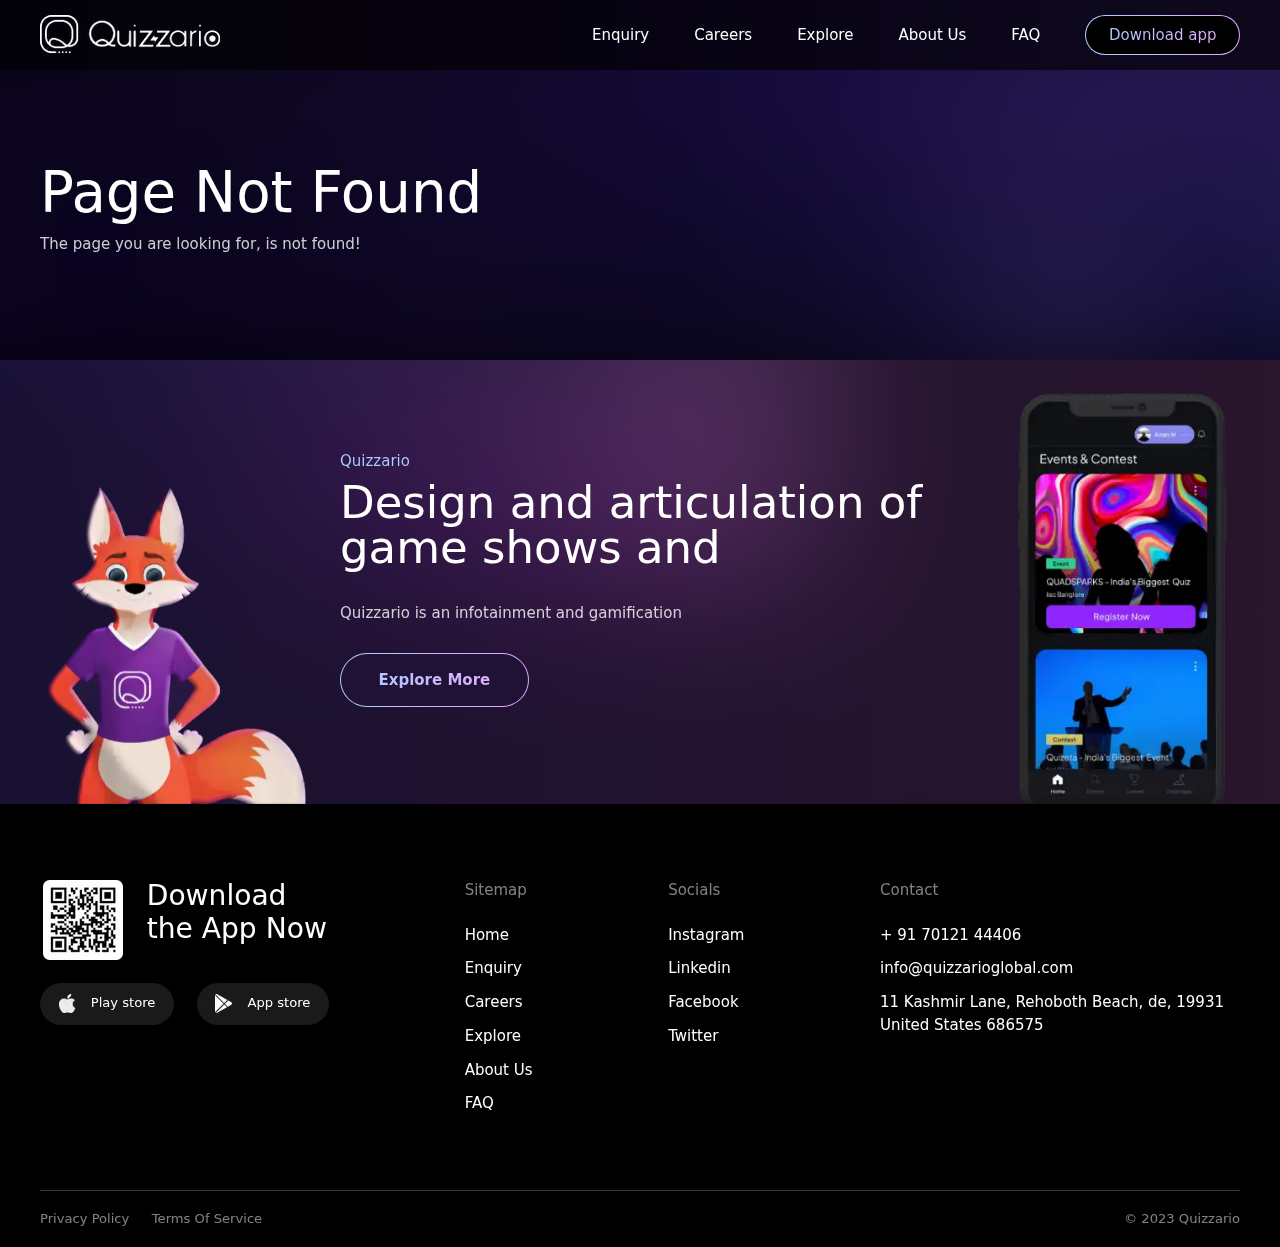
==== commit 0b7e71c2: "Update from https://github.com/quizzario/quizzario-website/commit/195d64af2d1d93a0f4625333b111595a2b" ====
--- a/404/index.html
+++ b/404/index.html
@@ -1,6 +1,6 @@
-<!DOCTYPE html><html><head><meta charSet="utf-8"/><meta http-equiv="x-ua-compatible" content="ie=edge"/><meta name="viewport" content="width=device-width, initial-scale=1, shrink-to-fit=no"/><meta name="generator" content="Gatsby 5.10.0"/><style data-href="/styles.9560fe833a8bae1ebca4.css" data-identity="gatsby-global-css">/*
+<!DOCTYPE html><html><head><meta charSet="utf-8"/><meta http-equiv="x-ua-compatible" content="ie=edge"/><meta name="viewport" content="width=device-width, initial-scale=1, shrink-to-fit=no"/><meta name="generator" content="Gatsby 5.10.0"/><style data-href="/styles.5032a8a1ea8040db235e.css" data-identity="gatsby-global-css">/*
 ! tailwindcss v3.3.2 | MIT License | https://tailwindcss.com
-*/*,:after,:before{border:0 solid #e5e7eb;box-sizing:border-box}:after,:before{--tw-content:""}html{-webkit-text-size-adjust:100%;font-feature-settings:normal;font-family:ui-sans-serif,system-ui,-apple-system,BlinkMacSystemFont,Segoe UI,Roboto,Helvetica Neue,Arial,Noto Sans,sans-serif,Apple Color Emoji,Segoe UI Emoji,Segoe UI Symbol,Noto Color Emoji;font-variation-settings:normal;line-height:1.5;-moz-tab-size:4;-o-tab-size:4;tab-size:4}body{line-height:inherit;margin:0}hr{border-top-width:1px;color:inherit;height:0}abbr:where([title]){-webkit-text-decoration:underline dotted;text-decoration:underline dotted}h1,h2,h3,h4,h5,h6{font-size:inherit;font-weight:inherit}a{color:inherit;text-decoration:inherit}b,strong{font-weight:bolder}code,kbd,pre,samp{font-family:ui-monospace,SFMono-Regular,Menlo,Monaco,Consolas,Liberation Mono,Courier New,monospace;font-size:1em}small{font-size:80%}sub,sup{font-size:75%;line-height:0;position:relative;vertical-align:baseline}sub{bottom:-.25em}sup{top:-.5em}table{border-collapse:collapse;border-color:inherit;text-indent:0}button,input,optgroup,select,textarea{color:inherit;font-family:inherit;font-size:100%;font-weight:inherit;line-height:inherit;margin:0;padding:0}button,select{text-transform:none}[type=button],[type=reset],[type=submit],button{-webkit-appearance:button;background-color:transparent;background-image:none}:-moz-focusring{outline:auto}:-moz-ui-invalid{box-shadow:none}progress{vertical-align:baseline}::-webkit-inner-spin-button,::-webkit-outer-spin-button{height:auto}[type=search]{-webkit-appearance:textfield;outline-offset:-2px}::-webkit-search-decoration{-webkit-appearance:none}::-webkit-file-upload-button{-webkit-appearance:button;font:inherit}summary{display:list-item}blockquote,dd,dl,figure,h1,h2,h3,h4,h5,h6,hr,p,pre{margin:0}fieldset{margin:0}fieldset,legend{padding:0}menu,ol,ul{list-style:none;margin:0;padding:0}textarea{resize:vertical}input::-moz-placeholder,textarea::-moz-placeholder{color:#9ca3af;opacity:1}input::placeholder,textarea::placeholder{color:#9ca3af;opacity:1}[role=button],button{cursor:pointer}:disabled{cursor:default}audio,canvas,embed,iframe,img,object,svg,video{display:block;vertical-align:middle}img,video{height:auto;max-width:100%}[hidden]{display:none}*,:after,:before{--tw-border-spacing-x:0;--tw-border-spacing-y:0;--tw-translate-x:0;--tw-translate-y:0;--tw-rotate:0;--tw-skew-x:0;--tw-skew-y:0;--tw-scale-x:1;--tw-scale-y:1;--tw-pan-x: ;--tw-pan-y: ;--tw-pinch-zoom: ;--tw-scroll-snap-strictness:proximity;--tw-gradient-from-position: ;--tw-gradient-via-position: ;--tw-gradient-to-position: ;--tw-ordinal: ;--tw-slashed-zero: ;--tw-numeric-figure: ;--tw-numeric-spacing: ;--tw-numeric-fraction: ;--tw-ring-inset: ;--tw-ring-offset-width:0px;--tw-ring-offset-color:#fff;--tw-ring-color:rgba(59,130,246,.5);--tw-ring-offset-shadow:0 0 #0000;--tw-ring-shadow:0 0 #0000;--tw-shadow:0 0 #0000;--tw-shadow-colored:0 0 #0000;--tw-blur: ;--tw-brightness: ;--tw-contrast: ;--tw-grayscale: ;--tw-hue-rotate: ;--tw-invert: ;--tw-saturate: ;--tw-sepia: ;--tw-drop-shadow: ;--tw-backdrop-blur: ;--tw-backdrop-brightness: ;--tw-backdrop-contrast: ;--tw-backdrop-grayscale: ;--tw-backdrop-hue-rotate: ;--tw-backdrop-invert: ;--tw-backdrop-opacity: ;--tw-backdrop-saturate: ;--tw-backdrop-sepia: }::backdrop{--tw-border-spacing-x:0;--tw-border-spacing-y:0;--tw-translate-x:0;--tw-translate-y:0;--tw-rotate:0;--tw-skew-x:0;--tw-skew-y:0;--tw-scale-x:1;--tw-scale-y:1;--tw-pan-x: ;--tw-pan-y: ;--tw-pinch-zoom: ;--tw-scroll-snap-strictness:proximity;--tw-gradient-from-position: ;--tw-gradient-via-position: ;--tw-gradient-to-position: ;--tw-ordinal: ;--tw-slashed-zero: ;--tw-numeric-figure: ;--tw-numeric-spacing: ;--tw-numeric-fraction: ;--tw-ring-inset: ;--tw-ring-offset-width:0px;--tw-ring-offset-color:#fff;--tw-ring-color:rgba(59,130,246,.5);--tw-ring-offset-shadow:0 0 #0000;--tw-ring-shadow:0 0 #0000;--tw-shadow:0 0 #0000;--tw-shadow-colored:0 0 #0000;--tw-blur: ;--tw-brightness: ;--tw-contrast: ;--tw-grayscale: ;--tw-hue-rotate: ;--tw-invert: ;--tw-saturate: ;--tw-sepia: ;--tw-drop-shadow: ;--tw-backdrop-blur: ;--tw-backdrop-brightness: ;--tw-backdrop-contrast: ;--tw-backdrop-grayscale: ;--tw-backdrop-hue-rotate: ;--tw-backdrop-invert: ;--tw-backdrop-opacity: ;--tw-backdrop-saturate: ;--tw-backdrop-sepia: }.pointer-events-none{pointer-events:none}.invisible{visibility:hidden}.fixed{position:fixed}.absolute{position:absolute}.relative{position:relative}.inset-0{inset:0}.inset-\[1px\]{inset:1px}.inset-x-0{left:0;right:0}.bottom-0{bottom:0}.bottom-10{bottom:2.5rem}.right-0{right:0}.top-0{top:0}.-z-10{z-index:-10}.-z-20{z-index:-20}.z-10{z-index:10}.z-20{z-index:20}.z-40{z-index:40}.z-50{z-index:50}.order-first{order:-9999}.col-span-2{grid-column:span 2/span 2}.col-span-3{grid-column:span 3/span 3}.col-span-4{grid-column:span 4/span 4}.mx-12{margin-left:3rem;margin-right:3rem}.mx-auto{margin-left:auto;margin-right:auto}.my-12{margin-bottom:3rem;margin-top:3rem}.my-4{margin-bottom:1rem;margin-top:1rem}.my-9{margin-bottom:2.25rem;margin-top:2.25rem}.-mb-10{margin-bottom:-2.5rem}.-mt-10{margin-top:-2.5rem}.-mt-14{margin-top:-3.5rem}.-mt-4{margin-top:-1rem}.-mt-5{margin-top:-1.25rem}.mb-12{margin-bottom:3rem}.mb-2{margin-bottom:.5rem}.mb-4{margin-bottom:1rem}.mb-6{margin-bottom:1.5rem}.mb-8{margin-bottom:2rem}.ml-4{margin-left:1rem}.ml-5{margin-left:1.25rem}.mr-3{margin-right:.75rem}.mt-12{margin-top:3rem}.mt-2{margin-top:.5rem}.mt-20{margin-top:5rem}.mt-3{margin-top:.75rem}.mt-5{margin-top:1.25rem}.mt-6{margin-top:1.5rem}.mt-8{margin-top:2rem}.block{display:block}.inline-block{display:inline-block}.flex{display:flex}.grid{display:grid}.hidden{display:none}.h-1\/2{height:50%}.h-full{height:100%}.min-h-\[460px\]{min-height:460px}.w-1\/2{width:50%}.w-10{width:2.5rem}.w-7{width:1.75rem}.w-72{width:18rem}.w-96{width:24rem}.w-full{width:100%}.min-w-fit{min-width:-moz-fit-content;min-width:fit-content}.max-w-2xl{max-width:42rem}.max-w-7xl{max-width:80rem}.max-w-full{max-width:100%}.max-w-lg{max-width:32rem}.max-w-md{max-width:28rem}.max-w-sm{max-width:24rem}.-translate-y-1{--tw-translate-y:-0.25rem}.-translate-y-1,.translate-x-3{transform:translate(var(--tw-translate-x),var(--tw-translate-y)) rotate(var(--tw-rotate)) skewX(var(--tw-skew-x)) skewY(var(--tw-skew-y)) scaleX(var(--tw-scale-x)) scaleY(var(--tw-scale-y))}.translate-x-3{--tw-translate-x:0.75rem}.translate-y-0{--tw-translate-y:0px}.translate-y-0,.translate-y-7{transform:translate(var(--tw-translate-x),var(--tw-translate-y)) rotate(var(--tw-rotate)) skewX(var(--tw-skew-x)) skewY(var(--tw-skew-y)) scaleX(var(--tw-scale-x)) scaleY(var(--tw-scale-y))}.translate-y-7{--tw-translate-y:1.75rem}.scale-125{--tw-scale-x:1.25;--tw-scale-y:1.25}.scale-125,.scale-150{transform:translate(var(--tw-translate-x),var(--tw-translate-y)) rotate(var(--tw-rotate)) skewX(var(--tw-skew-x)) skewY(var(--tw-skew-y)) scaleX(var(--tw-scale-x)) scaleY(var(--tw-scale-y))}.scale-150{--tw-scale-x:1.5;--tw-scale-y:1.5}.list-disc{list-style-type:disc}.grid-cols-1{grid-template-columns:repeat(1,minmax(0,1fr))}.grid-cols-2{grid-template-columns:repeat(2,minmax(0,1fr))}.grid-cols-5{grid-template-columns:repeat(5,minmax(0,1fr))}.grid-cols-8{grid-template-columns:repeat(8,minmax(0,1fr))}.flex-col{flex-direction:column}.items-center{align-items:center}.justify-center{justify-content:center}.justify-between{justify-content:space-between}.gap-12{gap:3rem}.gap-3{gap:.75rem}.gap-8{gap:2rem}.space-x-12>:not([hidden])~:not([hidden]){--tw-space-x-reverse:0;margin-left:calc(3rem*(1 - var(--tw-space-x-reverse)));margin-right:calc(3rem*var(--tw-space-x-reverse))}.space-x-16>:not([hidden])~:not([hidden]){--tw-space-x-reverse:0;margin-left:calc(4rem*(1 - var(--tw-space-x-reverse)));margin-right:calc(4rem*var(--tw-space-x-reverse))}.space-x-4>:not([hidden])~:not([hidden]){--tw-space-x-reverse:0;margin-left:calc(1rem*(1 - var(--tw-space-x-reverse)));margin-right:calc(1rem*var(--tw-space-x-reverse))}.space-x-6>:not([hidden])~:not([hidden]){--tw-space-x-reverse:0;margin-left:calc(1.5rem*(1 - var(--tw-space-x-reverse)));margin-right:calc(1.5rem*var(--tw-space-x-reverse))}.space-x-8>:not([hidden])~:not([hidden]){--tw-space-x-reverse:0;margin-left:calc(2rem*(1 - var(--tw-space-x-reverse)));margin-right:calc(2rem*var(--tw-space-x-reverse))}.space-y-10>:not([hidden])~:not([hidden]){--tw-space-y-reverse:0;margin-bottom:calc(2.5rem*var(--tw-space-y-reverse));margin-top:calc(2.5rem*(1 - var(--tw-space-y-reverse)))}.space-y-3>:not([hidden])~:not([hidden]){--tw-space-y-reverse:0;margin-bottom:calc(.75rem*var(--tw-space-y-reverse));margin-top:calc(.75rem*(1 - var(--tw-space-y-reverse)))}.space-y-4>:not([hidden])~:not([hidden]){--tw-space-y-reverse:0;margin-bottom:calc(1rem*var(--tw-space-y-reverse));margin-top:calc(1rem*(1 - var(--tw-space-y-reverse)))}.space-y-8>:not([hidden])~:not([hidden]){--tw-space-y-reverse:0;margin-bottom:calc(2rem*var(--tw-space-y-reverse));margin-top:calc(2rem*(1 - var(--tw-space-y-reverse)))}.overflow-hidden{overflow:hidden}.whitespace-nowrap{white-space:nowrap}.rounded-2xl{border-radius:1rem}.rounded-3xl{border-radius:1.5rem}.rounded-full{border-radius:9999px}.rounded-lg{border-radius:.5rem}.rounded-xl{border-radius:.75rem}.border{border-width:1px}.border-t{border-top-width:1px}.border-gray-500{--tw-border-opacity:1;border-color:rgb(107 114 128/var(--tw-border-opacity))}.border-transparent{border-color:transparent}.bg-black{--tw-bg-opacity:1;background-color:rgb(0 0 0/var(--tw-bg-opacity))}.bg-brand-four{--tw-bg-opacity:1;background-color:rgb(13 13 35/var(--tw-bg-opacity))}.bg-brand-one{--tw-bg-opacity:1;background-color:rgb(160 64 254/var(--tw-bg-opacity))}.bg-brand-six{--tw-bg-opacity:1;background-color:rgb(32 18 53/var(--tw-bg-opacity))}.bg-brand-three{--tw-bg-opacity:1;background-color:rgb(126 233 94/var(--tw-bg-opacity))}.bg-brand-two{--tw-bg-opacity:1;background-color:rgb(119 107 248/var(--tw-bg-opacity))}.bg-white{--tw-bg-opacity:1;background-color:rgb(255 255 255/var(--tw-bg-opacity))}.bg-opacity-10{--tw-bg-opacity:0.1}.bg-opacity-60{--tw-bg-opacity:0.6}.bg-gradient-to-b{background-image:linear-gradient(to bottom,var(--tw-gradient-stops))}.bg-gradient-to-br{background-image:linear-gradient(to bottom right,var(--tw-gradient-stops))}.bg-gradient-to-r{background-image:linear-gradient(to right,var(--tw-gradient-stops))}.from-brand-eight{--tw-gradient-from:#7b55f7 var(--tw-gradient-from-position);--tw-gradient-to:rgba(123,85,247,0) var(--tw-gradient-to-position);--tw-gradient-stops:var(--tw-gradient-from),var(--tw-gradient-to)}.from-brand-four{--tw-gradient-from:#0d0d23 var(--tw-gradient-from-position);--tw-gradient-to:rgba(13,13,35,0) var(--tw-gradient-to-position);--tw-gradient-stops:var(--tw-gradient-from),var(--tw-gradient-to)}.from-brand-nine{--tw-gradient-from:#a9d1ff var(--tw-gradient-from-position);--tw-gradient-to:rgba(169,209,255,0) var(--tw-gradient-to-position);--tw-gradient-stops:var(--tw-gradient-from),var(--tw-gradient-to)}.from-brand-seven{--tw-gradient-from:#cc6ade var(--tw-gradient-from-position);--tw-gradient-to:rgba(204,106,222,0) var(--tw-gradient-to-position);--tw-gradient-stops:var(--tw-gradient-from),var(--tw-gradient-to)}.to-brand-eight{--tw-gradient-to:#7b55f7 var(--tw-gradient-to-position)}.to-brand-seven{--tw-gradient-to:#cc6ade var(--tw-gradient-to-position)}.to-brand-ten{--tw-gradient-to:#e7a5ff var(--tw-gradient-to-position)}.to-transparent{--tw-gradient-to:transparent var(--tw-gradient-to-position)}.bg-clip-text{-webkit-background-clip:text;background-clip:text}.p-10{padding:2.5rem}.p-6{padding:1.5rem}.p-\[1px\]{padding:1px}.px-10{padding-left:2.5rem;padding-right:2.5rem}.px-11{padding-left:2.75rem;padding-right:2.75rem}.px-3{padding-left:.75rem;padding-right:.75rem}.px-5{padding-left:1.25rem;padding-right:1.25rem}.px-6{padding-left:1.5rem;padding-right:1.5rem}.py-10{padding-bottom:2.5rem;padding-top:2.5rem}.py-12{padding-bottom:3rem;padding-top:3rem}.py-14{padding-bottom:3.5rem;padding-top:3.5rem}.py-16{padding-bottom:4rem;padding-top:4rem}.py-2{padding-bottom:.5rem;padding-top:.5rem}.py-20{padding-bottom:5rem;padding-top:5rem}.py-24{padding-bottom:6rem;padding-top:6rem}.py-3{padding-bottom:.75rem;padding-top:.75rem}.py-4{padding-bottom:1rem;padding-top:1rem}.py-5{padding-bottom:1.25rem;padding-top:1.25rem}.pt-16{padding-top:4rem}.pt-24{padding-top:6rem}.text-center{text-align:center}.text-2xl{font-size:1.5rem;line-height:2rem}.text-3xl{font-size:1.875rem;line-height:2.25rem}.text-4xl{font-size:2.25rem;line-height:2.5rem}.text-5xl{font-size:3rem;line-height:1}.text-lg{font-size:1.125rem;line-height:1.75rem}.text-sm{font-size:.875rem;line-height:1.25rem}.text-xl{font-size:1.25rem;line-height:1.75rem}.font-bold{font-weight:700}.font-light{font-weight:300}.font-semibold{font-weight:600}.leading-7{line-height:1.75rem}.leading-tight{line-height:1.25}.text-black{--tw-text-opacity:1;color:rgb(0 0 0/var(--tw-text-opacity))}.text-transparent{color:transparent}.text-white{--tw-text-opacity:1;color:rgb(255 255 255/var(--tw-text-opacity))}.opacity-0{opacity:0}.opacity-100{opacity:1}.opacity-20{opacity:.2}.opacity-30{opacity:.3}.opacity-50{opacity:.5}.opacity-80{opacity:.8}.blur-3xl{--tw-blur:blur(64px);filter:var(--tw-blur) var(--tw-brightness) var(--tw-contrast) var(--tw-grayscale) var(--tw-hue-rotate) var(--tw-invert) var(--tw-saturate) var(--tw-sepia) var(--tw-drop-shadow)}.backdrop-blur-3xl{--tw-backdrop-blur:blur(64px);-webkit-backdrop-filter:var(--tw-backdrop-blur) var(--tw-backdrop-brightness) var(--tw-backdrop-contrast) var(--tw-backdrop-grayscale) var(--tw-backdrop-hue-rotate) var(--tw-backdrop-invert) var(--tw-backdrop-opacity) var(--tw-backdrop-saturate) var(--tw-backdrop-sepia);backdrop-filter:var(--tw-backdrop-blur) var(--tw-backdrop-brightness) var(--tw-backdrop-contrast) var(--tw-backdrop-grayscale) var(--tw-backdrop-hue-rotate) var(--tw-backdrop-invert) var(--tw-backdrop-opacity) var(--tw-backdrop-saturate) var(--tw-backdrop-sepia)}.transition{transition-duration:.15s;transition-property:color,background-color,border-color,text-decoration-color,fill,stroke,opacity,box-shadow,transform,filter,-webkit-backdrop-filter;transition-property:color,background-color,border-color,text-decoration-color,fill,stroke,opacity,box-shadow,transform,filter,backdrop-filter;transition-property:color,background-color,border-color,text-decoration-color,fill,stroke,opacity,box-shadow,transform,filter,backdrop-filter,-webkit-backdrop-filter;transition-timing-function:cubic-bezier(.4,0,.2,1)}.transition-all{transition-duration:.15s;transition-property:all;transition-timing-function:cubic-bezier(.4,0,.2,1)}.transition-opacity{transition-duration:.15s;transition-property:opacity;transition-timing-function:cubic-bezier(.4,0,.2,1)}.transition-transform{transition-duration:.15s;transition-property:transform;transition-timing-function:cubic-bezier(.4,0,.2,1)}.duration-200{transition-duration:.2s}.ease-in{transition-timing-function:cubic-bezier(.4,0,1,1)}html{background:#000;color:#fff;font-size:15px}.absolute{position:absolute!important}.fixed{position:fixed!important}.group:hover .group-hover\:opacity-100{opacity:1}.group:hover .group-hover\:opacity-30{opacity:.3}@media (min-width:640px){.sm\:left-0{left:0}.sm\:order-none{order:0}.sm\:mb-16{margin-bottom:4rem}.sm\:mt-0{margin-top:0}.sm\:block{display:block}.sm\:grid{display:grid}.sm\:hidden{display:none}.sm\:grid-cols-2{grid-template-columns:repeat(2,minmax(0,1fr))}.sm\:justify-start{justify-content:flex-start}.sm\:space-y-0>:not([hidden])~:not([hidden]){--tw-space-y-reverse:0;margin-bottom:calc(0px*var(--tw-space-y-reverse));margin-top:calc(0px*(1 - var(--tw-space-y-reverse)))}.sm\:px-0{padding-left:0;padding-right:0}.sm\:py-12{padding-bottom:3rem;padding-top:3rem}.sm\:py-20{padding-bottom:5rem;padding-top:5rem}.sm\:py-24{padding-bottom:6rem;padding-top:6rem}.sm\:pt-0{padding-top:0}.sm\:text-left{text-align:left}.sm\:text-start{text-align:start}.sm\:text-5xl{font-size:3rem;line-height:1}.sm\:opacity-100{opacity:1}.sm\:blur-none{--tw-blur:blur(0);filter:var(--tw-blur) var(--tw-brightness) var(--tw-contrast) var(--tw-grayscale) var(--tw-hue-rotate) var(--tw-invert) var(--tw-saturate) var(--tw-sepia) var(--tw-drop-shadow)}}@media (min-width:768px){.md\:my-32{margin-bottom:8rem;margin-top:8rem}.md\:mt-0{margin-top:0}.md\:flex{display:flex}.md\:max-w-none{max-width:none}.md\:grid-cols-3{grid-template-columns:repeat(3,minmax(0,1fr))}.md\:flex-row{flex-direction:row}.md\:items-start{align-items:flex-start}.md\:space-x-28>:not([hidden])~:not([hidden]){--tw-space-x-reverse:0;margin-left:calc(7rem*(1 - var(--tw-space-x-reverse)));margin-right:calc(7rem*var(--tw-space-x-reverse))}.md\:py-28{padding-bottom:7rem;padding-top:7rem}.md\:text-left{text-align:left}.md\:text-3xl{font-size:1.875rem;line-height:2.25rem}.md\:text-6xl{font-size:3.75rem;line-height:1}}@media (min-width:1024px){.lg\:grid-cols-4{grid-template-columns:repeat(4,minmax(0,1fr))}.lg\:px-0{padding-left:0;padding-right:0}}</style><style>.gatsby-image-wrapper{position:relative;overflow:hidden}.gatsby-image-wrapper picture.object-fit-polyfill{position:static!important}.gatsby-image-wrapper img{bottom:0;height:100%;left:0;margin:0;max-width:none;padding:0;position:absolute;right:0;top:0;width:100%;object-fit:cover}.gatsby-image-wrapper [data-main-image]{opacity:0;transform:translateZ(0);transition:opacity .25s linear;will-change:opacity}.gatsby-image-wrapper-constrained{display:inline-block;vertical-align:top}</style><noscript><style>.gatsby-image-wrapper noscript [data-main-image]{opacity:1!important}.gatsby-image-wrapper [data-placeholder-image]{opacity:0!important}</style></noscript><script type="module">const e="undefined"!=typeof HTMLImageElement&&"loading"in HTMLImageElement.prototype;e&&document.body.addEventListener("load",(function(e){const t=e.target;if(void 0===t.dataset.mainImage)return;if(void 0===t.dataset.gatsbyImageSsr)return;let a=null,n=t;for(;null===a&&n;)void 0!==n.parentNode.dataset.gatsbyImageWrapper&&(a=n.parentNode),n=n.parentNode;const o=a.querySelector("[data-placeholder-image]"),r=new Image;r.src=t.currentSrc,r.decode().catch((()=>{})).then((()=>{t.style.opacity=1,o&&(o.style.opacity=0,o.style.transition="opacity 500ms linear")}))}),!0);</script><link rel="preconnect" href="https://www.googletagmanager.com"/><link rel="dns-prefetch" href="https://www.googletagmanager.com"/><link rel="sitemap" type="application/xml" href="/sitemap-index.xml"/><link rel="icon" href="/favicon-32x32.png?v=4fd3e2c4debd750bfbba159dd2bc89d6" type="image/png"/><link rel="manifest" href="/manifest.webmanifest" crossorigin="anonymous"/><link rel="apple-touch-icon" sizes="48x48" href="/icons/icon-48x48.png?v=4fd3e2c4debd750bfbba159dd2bc89d6"/><link rel="apple-touch-icon" sizes="72x72" href="/icons/icon-72x72.png?v=4fd3e2c4debd750bfbba159dd2bc89d6"/><link rel="apple-touch-icon" sizes="96x96" href="/icons/icon-96x96.png?v=4fd3e2c4debd750bfbba159dd2bc89d6"/><link rel="apple-touch-icon" sizes="144x144" href="/icons/icon-144x144.png?v=4fd3e2c4debd750bfbba159dd2bc89d6"/><link rel="apple-touch-icon" sizes="192x192" href="/icons/icon-192x192.png?v=4fd3e2c4debd750bfbba159dd2bc89d6"/><link rel="apple-touch-icon" sizes="256x256" href="/icons/icon-256x256.png?v=4fd3e2c4debd750bfbba159dd2bc89d6"/><link rel="apple-touch-icon" sizes="384x384" href="/icons/icon-384x384.png?v=4fd3e2c4debd750bfbba159dd2bc89d6"/><link rel="apple-touch-icon" sizes="512x512" href="/icons/icon-512x512.png?v=4fd3e2c4debd750bfbba159dd2bc89d6"/></head><body><div id="___gatsby"><div style="outline:none" tabindex="-1" id="gatsby-focus-wrapper"><div class="duration-200 ease-in opacity-0 pointer-events-none fixed inset-0 z-50 flex items-center justify-center transition-opacity"><div class="fixed inset-0 opacity-80 bg-black"></div><div class="duration-200 ease-in -translate-y-1 flex-col flex items-center min-w-fit transition-transform border border-transparent bg-brand-four rounded-lg"><div class="flex space-x-8 items-center mx-12 my-12"><div data-gatsby-image-wrapper="" class="gatsby-image-wrapper gatsby-image-wrapper-constrained rounded-lg border border-transparent"><div style="max-width:150px;display:block"><img alt="" role="presentation" aria-hidden="true" src="data:image/svg+xml;charset=utf-8,%3Csvg%20height=&#x27;150&#x27;%20width=&#x27;150&#x27;%20xmlns=&#x27;http://www.w3.org/2000/svg&#x27;%20version=&#x27;1.1&#x27;%3E%3C/svg%3E" style="max-width:100%;display:block;position:static"/></div><div aria-hidden="true" data-placeholder-image="" style="opacity:1;transition:opacity 500ms linear"></div><picture><source type="image/webp" data-srcset="/static/62fe5e98d6f4b8c9174ad8262a75dca3/0852d/download-app-qr-code.webp 38w,/static/62fe5e98d6f4b8c9174ad8262a75dca3/18188/download-app-qr-code.webp 75w,/static/62fe5e98d6f4b8c9174ad8262a75dca3/c65bc/download-app-qr-code.webp 150w" sizes="(min-width: 150px) 150px, 100vw"/><img data-gatsby-image-ssr="" data-main-image="" style="opacity:0" sizes="(min-width: 150px) 150px, 100vw" decoding="async" loading="lazy" data-src="/static/62fe5e98d6f4b8c9174ad8262a75dca3/de3a1/download-app-qr-code.png" data-srcset="/static/62fe5e98d6f4b8c9174ad8262a75dca3/f2a56/download-app-qr-code.png 38w,/static/62fe5e98d6f4b8c9174ad8262a75dca3/7458e/download-app-qr-code.png 75w,/static/62fe5e98d6f4b8c9174ad8262a75dca3/de3a1/download-app-qr-code.png 150w" alt="download-app"/></picture><noscript><picture><source type="image/webp" srcSet="/static/62fe5e98d6f4b8c9174ad8262a75dca3/0852d/download-app-qr-code.webp 38w,/static/62fe5e98d6f4b8c9174ad8262a75dca3/18188/download-app-qr-code.webp 75w,/static/62fe5e98d6f4b8c9174ad8262a75dca3/c65bc/download-app-qr-code.webp 150w" sizes="(min-width: 150px) 150px, 100vw"/><img data-gatsby-image-ssr="" data-main-image="" style="opacity:0" sizes="(min-width: 150px) 150px, 100vw" decoding="async" loading="lazy" src="/static/62fe5e98d6f4b8c9174ad8262a75dca3/de3a1/download-app-qr-code.png" srcSet="/static/62fe5e98d6f4b8c9174ad8262a75dca3/f2a56/download-app-qr-code.png 38w,/static/62fe5e98d6f4b8c9174ad8262a75dca3/7458e/download-app-qr-code.png 75w,/static/62fe5e98d6f4b8c9174ad8262a75dca3/de3a1/download-app-qr-code.png 150w" alt="download-app"/></picture></noscript><script type="module">const t="undefined"!=typeof HTMLImageElement&&"loading"in HTMLImageElement.prototype;if(t){const t=document.querySelectorAll("img[data-main-image]");for(let e of t){e.dataset.src&&(e.setAttribute("src",e.dataset.src),e.removeAttribute("data-src")),e.dataset.srcset&&(e.setAttribute("srcset",e.dataset.srcset),e.removeAttribute("data-srcset"));const t=e.parentNode.querySelectorAll("source[data-srcset]");for(let e of t)e.setAttribute("srcset",e.dataset.srcset),e.removeAttribute("data-srcset");e.complete&&(e.style.opacity=1,e.parentNode.parentNode.querySelector("[data-placeholder-image]").style.opacity=0)}}</script></div><div class="space-y-4"><div class="text-2xl">Scan QR code<br/>To Download the App</div><div class="flex items-center space-x-6"><a class="flex items-center space-x-4 px-5 py-3 bg-white bg-opacity-10 rounded-full text-sm" href="/"><div data-gatsby-image-wrapper="" class="gatsby-image-wrapper gatsby-image-wrapper-constrained"><div style="max-width:17px;display:block"><img alt="" role="presentation" aria-hidden="true" src="data:image/svg+xml;charset=utf-8,%3Csvg%20height=&#x27;19&#x27;%20width=&#x27;17&#x27;%20xmlns=&#x27;http://www.w3.org/2000/svg&#x27;%20version=&#x27;1.1&#x27;%3E%3C/svg%3E" style="max-width:100%;display:block;position:static"/></div><div aria-hidden="true" data-placeholder-image="" style="opacity:1;transition:opacity 500ms linear"></div><picture><source type="image/webp" data-srcset="/static/f32a7ae87423b77fb72165419460c783/13d0a/app-store.webp 4w,/static/f32a7ae87423b77fb72165419460c783/9c788/app-store.webp 9w,/static/f32a7ae87423b77fb72165419460c783/161ec/app-store.webp 17w" sizes="(min-width: 17px) 17px, 100vw"/><img data-gatsby-image-ssr="" data-main-image="" style="opacity:0" sizes="(min-width: 17px) 17px, 100vw" decoding="async" loading="lazy" data-src="/static/f32a7ae87423b77fb72165419460c783/27d08/app-store.png" data-srcset="/static/f32a7ae87423b77fb72165419460c783/4fc9f/app-store.png 4w,/static/f32a7ae87423b77fb72165419460c783/641ac/app-store.png 9w,/static/f32a7ae87423b77fb72165419460c783/27d08/app-store.png 17w" alt=""/></picture><noscript><picture><source type="image/webp" srcSet="/static/f32a7ae87423b77fb72165419460c783/13d0a/app-store.webp 4w,/static/f32a7ae87423b77fb72165419460c783/9c788/app-store.webp 9w,/static/f32a7ae87423b77fb72165419460c783/161ec/app-store.webp 17w" sizes="(min-width: 17px) 17px, 100vw"/><img data-gatsby-image-ssr="" data-main-image="" style="opacity:0" sizes="(min-width: 17px) 17px, 100vw" decoding="async" loading="lazy" src="/static/f32a7ae87423b77fb72165419460c783/27d08/app-store.png" srcSet="/static/f32a7ae87423b77fb72165419460c783/4fc9f/app-store.png 4w,/static/f32a7ae87423b77fb72165419460c783/641ac/app-store.png 9w,/static/f32a7ae87423b77fb72165419460c783/27d08/app-store.png 17w" alt=""/></picture></noscript><script type="module">const t="undefined"!=typeof HTMLImageElement&&"loading"in HTMLImageElement.prototype;if(t){const t=document.querySelectorAll("img[data-main-image]");for(let e of t){e.dataset.src&&(e.setAttribute("src",e.dataset.src),e.removeAttribute("data-src")),e.dataset.srcset&&(e.setAttribute("srcset",e.dataset.srcset),e.removeAttribute("data-srcset"));const t=e.parentNode.querySelectorAll("source[data-srcset]");for(let e of t)e.setAttribute("srcset",e.dataset.srcset),e.removeAttribute("data-srcset");e.complete&&(e.style.opacity=1,e.parentNode.parentNode.querySelector("[data-placeholder-image]").style.opacity=0)}}</script></div><span>Play store</span></a><a class="flex items-center space-x-4 px-5 py-3 bg-white bg-opacity-10 rounded-full text-sm" href="/"><div data-gatsby-image-wrapper="" class="gatsby-image-wrapper gatsby-image-wrapper-constrained"><div style="max-width:17px;display:block"><img alt="" role="presentation" aria-hidden="true" src="data:image/svg+xml;charset=utf-8,%3Csvg%20height=&#x27;19&#x27;%20width=&#x27;17&#x27;%20xmlns=&#x27;http://www.w3.org/2000/svg&#x27;%20version=&#x27;1.1&#x27;%3E%3C/svg%3E" style="max-width:100%;display:block;position:static"/></div><div aria-hidden="true" data-placeholder-image="" style="opacity:1;transition:opacity 500ms linear"></div><picture><source type="image/webp" data-srcset="/static/cbc38211d90752c942508026f6c23957/c3fea/google-play.webp 4w,/static/cbc38211d90752c942508026f6c23957/9c788/google-play.webp 9w,/static/cbc38211d90752c942508026f6c23957/161ec/google-play.webp 17w" sizes="(min-width: 17px) 17px, 100vw"/><img data-gatsby-image-ssr="" data-main-image="" style="opacity:0" sizes="(min-width: 17px) 17px, 100vw" decoding="async" loading="lazy" data-src="/static/cbc38211d90752c942508026f6c23957/27d08/google-play.png" data-srcset="/static/cbc38211d90752c942508026f6c23957/f8bd3/google-play.png 4w,/static/cbc38211d90752c942508026f6c23957/641ac/google-play.png 9w,/static/cbc38211d90752c942508026f6c23957/27d08/google-play.png 17w" alt=""/></picture><noscript><picture><source type="image/webp" srcSet="/static/cbc38211d90752c942508026f6c23957/c3fea/google-play.webp 4w,/static/cbc38211d90752c942508026f6c23957/9c788/google-play.webp 9w,/static/cbc38211d90752c942508026f6c23957/161ec/google-play.webp 17w" sizes="(min-width: 17px) 17px, 100vw"/><img data-gatsby-image-ssr="" data-main-image="" style="opacity:0" sizes="(min-width: 17px) 17px, 100vw" decoding="async" loading="lazy" src="/static/cbc38211d90752c942508026f6c23957/27d08/google-play.png" srcSet="/static/cbc38211d90752c942508026f6c23957/f8bd3/google-play.png 4w,/static/cbc38211d90752c942508026f6c23957/641ac/google-play.png 9w,/static/cbc38211d90752c942508026f6c23957/27d08/google-play.png 17w" alt=""/></picture></noscript><script type="module">const t="undefined"!=typeof HTMLImageElement&&"loading"in HTMLImageElement.prototype;if(t){const t=document.querySelectorAll("img[data-main-image]");for(let e of t){e.dataset.src&&(e.setAttribute("src",e.dataset.src),e.removeAttribute("data-src")),e.dataset.srcset&&(e.setAttribute("srcset",e.dataset.srcset),e.removeAttribute("data-srcset"));const t=e.parentNode.querySelectorAll("source[data-srcset]");for(let e of t)e.setAttribute("srcset",e.dataset.srcset),e.removeAttribute("data-srcset");e.complete&&(e.style.opacity=1,e.parentNode.parentNode.querySelector("[data-placeholder-image]").style.opacity=0)}}</script></div><span>App store</span></a></div></div></div></div></div><div data-gatsby-image-wrapper="" class="gatsby-image-wrapper gatsby-image-wrapper-constrained fixed -z-20 blur-3xl scale-150 h-1/2 w-1/2"><div style="max-width:184px;display:block"><img alt="" role="presentation" aria-hidden="true" src="data:image/svg+xml;charset=utf-8,%3Csvg%20height=&#x27;221&#x27;%20width=&#x27;184&#x27;%20xmlns=&#x27;http://www.w3.org/2000/svg&#x27;%20version=&#x27;1.1&#x27;%3E%3C/svg%3E" style="max-width:100%;display:block;position:static"/></div><div aria-hidden="true" data-placeholder-image="" style="opacity:1;transition:opacity 500ms linear"></div><picture><source type="image/webp" data-srcset="/static/8dbd67d4efdc88187358a0668ee64b7c/ac66f/blur-background.webp 46w,/static/8dbd67d4efdc88187358a0668ee64b7c/e38d8/blur-background.webp 92w,/static/8dbd67d4efdc88187358a0668ee64b7c/d5fb8/blur-background.webp 184w" sizes="(min-width: 184px) 184px, 100vw"/><img data-gatsby-image-ssr="" data-main-image="" style="opacity:0" sizes="(min-width: 184px) 184px, 100vw" decoding="async" loading="lazy" data-src="/static/8dbd67d4efdc88187358a0668ee64b7c/5e910/blur-background.png" data-srcset="/static/8dbd67d4efdc88187358a0668ee64b7c/eb869/blur-background.png 46w,/static/8dbd67d4efdc88187358a0668ee64b7c/933d4/blur-background.png 92w,/static/8dbd67d4efdc88187358a0668ee64b7c/5e910/blur-background.png 184w" alt=""/></picture><noscript><picture><source type="image/webp" srcSet="/static/8dbd67d4efdc88187358a0668ee64b7c/ac66f/blur-background.webp 46w,/static/8dbd67d4efdc88187358a0668ee64b7c/e38d8/blur-background.webp 92w,/static/8dbd67d4efdc88187358a0668ee64b7c/d5fb8/blur-background.webp 184w" sizes="(min-width: 184px) 184px, 100vw"/><img data-gatsby-image-ssr="" data-main-image="" style="opacity:0" sizes="(min-width: 184px) 184px, 100vw" decoding="async" loading="lazy" src="/static/8dbd67d4efdc88187358a0668ee64b7c/5e910/blur-background.png" srcSet="/static/8dbd67d4efdc88187358a0668ee64b7c/eb869/blur-background.png 46w,/static/8dbd67d4efdc88187358a0668ee64b7c/933d4/blur-background.png 92w,/static/8dbd67d4efdc88187358a0668ee64b7c/5e910/blur-background.png 184w" alt=""/></picture></noscript><script type="module">const t="undefined"!=typeof HTMLImageElement&&"loading"in HTMLImageElement.prototype;if(t){const t=document.querySelectorAll("img[data-main-image]");for(let e of t){e.dataset.src&&(e.setAttribute("src",e.dataset.src),e.removeAttribute("data-src")),e.dataset.srcset&&(e.setAttribute("srcset",e.dataset.srcset),e.removeAttribute("data-srcset"));const t=e.parentNode.querySelectorAll("source[data-srcset]");for(let e of t)e.setAttribute("srcset",e.dataset.srcset),e.removeAttribute("data-srcset");e.complete&&(e.style.opacity=1,e.parentNode.parentNode.querySelector("[data-placeholder-image]").style.opacity=0)}}</script></div><div class="fixed inset-0 z-50 transition-all backdrop-blur-3xl p-10 opacity-0 invisible"><div data-gatsby-image-wrapper="" class="gatsby-image-wrapper gatsby-image-wrapper-constrained"><div style="max-width:180px;display:block"><img alt="" role="presentation" aria-hidden="true" src="data:image/svg+xml;charset=utf-8,%3Csvg%20height=&#x27;39&#x27;%20width=&#x27;180&#x27;%20xmlns=&#x27;http://www.w3.org/2000/svg&#x27;%20version=&#x27;1.1&#x27;%3E%3C/svg%3E" style="max-width:100%;display:block;position:static"/></div><div aria-hidden="true" data-placeholder-image="" style="opacity:1;transition:opacity 500ms linear"></div><picture><source type="image/webp" data-srcset="/static/7c1c3efae9e5ff95508e0043bed5ccc2/1f408/logo.webp 45w,/static/7c1c3efae9e5ff95508e0043bed5ccc2/0a2eb/logo.webp 90w,/static/7c1c3efae9e5ff95508e0043bed5ccc2/87c97/logo.webp 180w" sizes="(min-width: 180px) 180px, 100vw"/><img data-gatsby-image-ssr="" data-main-image="" style="opacity:0" sizes="(min-width: 180px) 180px, 100vw" decoding="async" loading="lazy" data-src="/static/7c1c3efae9e5ff95508e0043bed5ccc2/a908d/logo.png" data-srcset="/static/7c1c3efae9e5ff95508e0043bed5ccc2/26098/logo.png 45w,/static/7c1c3efae9e5ff95508e0043bed5ccc2/76f19/logo.png 90w,/static/7c1c3efae9e5ff95508e0043bed5ccc2/a908d/logo.png 180w" alt="quizzario"/></picture><noscript><picture><source type="image/webp" srcSet="/static/7c1c3efae9e5ff95508e0043bed5ccc2/1f408/logo.webp 45w,/static/7c1c3efae9e5ff95508e0043bed5ccc2/0a2eb/logo.webp 90w,/static/7c1c3efae9e5ff95508e0043bed5ccc2/87c97/logo.webp 180w" sizes="(min-width: 180px) 180px, 100vw"/><img data-gatsby-image-ssr="" data-main-image="" style="opacity:0" sizes="(min-width: 180px) 180px, 100vw" decoding="async" loading="lazy" src="/static/7c1c3efae9e5ff95508e0043bed5ccc2/a908d/logo.png" srcSet="/static/7c1c3efae9e5ff95508e0043bed5ccc2/26098/logo.png 45w,/static/7c1c3efae9e5ff95508e0043bed5ccc2/76f19/logo.png 90w,/static/7c1c3efae9e5ff95508e0043bed5ccc2/a908d/logo.png 180w" alt="quizzario"/></picture></noscript><script type="module">const t="undefined"!=typeof HTMLImageElement&&"loading"in HTMLImageElement.prototype;if(t){const t=document.querySelectorAll("img[data-main-image]");for(let e of t){e.dataset.src&&(e.setAttribute("src",e.dataset.src),e.removeAttribute("data-src")),e.dataset.srcset&&(e.setAttribute("srcset",e.dataset.srcset),e.removeAttribute("data-srcset"));const t=e.parentNode.querySelectorAll("source[data-srcset]");for(let e of t)e.setAttribute("srcset",e.dataset.srcset),e.removeAttribute("data-srcset");e.complete&&(e.style.opacity=1,e.parentNode.parentNode.querySelector("[data-placeholder-image]").style.opacity=0)}}</script></div><ul class="text-2xl mt-8 font-light transition-all translate-x-3"><li><a class="py-4 block" href="/">Home</a></li><li><a class="py-4 block" href="/about/">About us</a></li><li><a class="py-4 block" href="/contact/">Contact</a></li><li><a class="py-4 block" href="/explore/">Explore</a></li><li><a class="py-4 block" href="/app/">App</a></li></ul><button type="button" class="rounded-full overflow-hidden p-[1px] bottom-10 absolute bg-gradient-to-r from-brand-nine to-brand-ten"><div class="rounded-full bg-black text-white"><div class="text-transparent bg-clip-text px-6 py-2 whitespace-nowrap bg-gradient-to-r from-brand-nine to-brand-ten">Download app</div></div></button></div><div class="fixed inset-x-0 top-0 overflow-hidden z-40 bg-opacity-60 backdrop-blur-3xl bg-black text-white"><section class=""><div class="max-w-7xl mx-auto  px-3 lg:px-0"><header class="flex items-center justify-between py-4"><a href="/"><div data-gatsby-image-wrapper="" class="gatsby-image-wrapper gatsby-image-wrapper-constrained"><div style="max-width:180px;display:block"><img alt="" role="presentation" aria-hidden="true" src="data:image/svg+xml;charset=utf-8,%3Csvg%20height=&#x27;39&#x27;%20width=&#x27;180&#x27;%20xmlns=&#x27;http://www.w3.org/2000/svg&#x27;%20version=&#x27;1.1&#x27;%3E%3C/svg%3E" style="max-width:100%;display:block;position:static"/></div><div aria-hidden="true" data-placeholder-image="" style="opacity:1;transition:opacity 500ms linear"></div><picture><source type="image/webp" data-srcset="/static/7c1c3efae9e5ff95508e0043bed5ccc2/1f408/logo.webp 45w,/static/7c1c3efae9e5ff95508e0043bed5ccc2/0a2eb/logo.webp 90w,/static/7c1c3efae9e5ff95508e0043bed5ccc2/87c97/logo.webp 180w" sizes="(min-width: 180px) 180px, 100vw"/><img data-gatsby-image-ssr="" data-main-image="" style="opacity:0" sizes="(min-width: 180px) 180px, 100vw" decoding="async" loading="lazy" data-src="/static/7c1c3efae9e5ff95508e0043bed5ccc2/a908d/logo.png" data-srcset="/static/7c1c3efae9e5ff95508e0043bed5ccc2/26098/logo.png 45w,/static/7c1c3efae9e5ff95508e0043bed5ccc2/76f19/logo.png 90w,/static/7c1c3efae9e5ff95508e0043bed5ccc2/a908d/logo.png 180w" alt="quizzario"/></picture><noscript><picture><source type="image/webp" srcSet="/static/7c1c3efae9e5ff95508e0043bed5ccc2/1f408/logo.webp 45w,/static/7c1c3efae9e5ff95508e0043bed5ccc2/0a2eb/logo.webp 90w,/static/7c1c3efae9e5ff95508e0043bed5ccc2/87c97/logo.webp 180w" sizes="(min-width: 180px) 180px, 100vw"/><img data-gatsby-image-ssr="" data-main-image="" style="opacity:0" sizes="(min-width: 180px) 180px, 100vw" decoding="async" loading="lazy" src="/static/7c1c3efae9e5ff95508e0043bed5ccc2/a908d/logo.png" srcSet="/static/7c1c3efae9e5ff95508e0043bed5ccc2/26098/logo.png 45w,/static/7c1c3efae9e5ff95508e0043bed5ccc2/76f19/logo.png 90w,/static/7c1c3efae9e5ff95508e0043bed5ccc2/a908d/logo.png 180w" alt="quizzario"/></picture></noscript><script type="module">const t="undefined"!=typeof HTMLImageElement&&"loading"in HTMLImageElement.prototype;if(t){const t=document.querySelectorAll("img[data-main-image]");for(let e of t){e.dataset.src&&(e.setAttribute("src",e.dataset.src),e.removeAttribute("data-src")),e.dataset.srcset&&(e.setAttribute("srcset",e.dataset.srcset),e.removeAttribute("data-srcset"));const t=e.parentNode.querySelectorAll("source[data-srcset]");for(let e of t)e.setAttribute("srcset",e.dataset.srcset),e.removeAttribute("data-srcset");e.complete&&(e.style.opacity=1,e.parentNode.parentNode.querySelector("[data-placeholder-image]").style.opacity=0)}}</script></div></a><menu class="flex space-x-12"><ul class="hidden md:flex items-center space-x-12"><li><a href="/about/">About us</a></li><li><a href="/contact/">Contact</a></li><li><a href="/explore/">Explore</a></li><li><a href="/app/">App</a></li></ul><button class="sm:hidden w-7" type="button"><div data-gatsby-image-wrapper="" class="gatsby-image-wrapper gatsby-image-wrapper-constrained w-full"><div style="max-width:1024px;display:block"><img alt="" role="presentation" aria-hidden="true" src="data:image/svg+xml;charset=utf-8,%3Csvg%20height=&#x27;1024&#x27;%20width=&#x27;1024&#x27;%20xmlns=&#x27;http://www.w3.org/2000/svg&#x27;%20version=&#x27;1.1&#x27;%3E%3C/svg%3E" style="max-width:100%;display:block;position:static"/></div><div aria-hidden="true" data-placeholder-image="" style="opacity:1;transition:opacity 500ms linear"></div><picture><source type="image/webp" data-srcset="/static/b92c4e9cc315e82b9e98a23125be2c56/22bfc/menu.webp 256w,/static/b92c4e9cc315e82b9e98a23125be2c56/d689f/menu.webp 512w,/static/b92c4e9cc315e82b9e98a23125be2c56/67ded/menu.webp 1024w" sizes="(min-width: 1024px) 1024px, 100vw"/><img data-gatsby-image-ssr="" data-main-image="" style="opacity:0" sizes="(min-width: 1024px) 1024px, 100vw" decoding="async" loading="lazy" data-src="/static/b92c4e9cc315e82b9e98a23125be2c56/b5658/menu.png" data-srcset="/static/b92c4e9cc315e82b9e98a23125be2c56/acb7c/menu.png 256w,/static/b92c4e9cc315e82b9e98a23125be2c56/ccc41/menu.png 512w,/static/b92c4e9cc315e82b9e98a23125be2c56/b5658/menu.png 1024w" alt=""/></picture><noscript><picture><source type="image/webp" srcSet="/static/b92c4e9cc315e82b9e98a23125be2c56/22bfc/menu.webp 256w,/static/b92c4e9cc315e82b9e98a23125be2c56/d689f/menu.webp 512w,/static/b92c4e9cc315e82b9e98a23125be2c56/67ded/menu.webp 1024w" sizes="(min-width: 1024px) 1024px, 100vw"/><img data-gatsby-image-ssr="" data-main-image="" style="opacity:0" sizes="(min-width: 1024px) 1024px, 100vw" decoding="async" loading="lazy" src="/static/b92c4e9cc315e82b9e98a23125be2c56/b5658/menu.png" srcSet="/static/b92c4e9cc315e82b9e98a23125be2c56/acb7c/menu.png 256w,/static/b92c4e9cc315e82b9e98a23125be2c56/ccc41/menu.png 512w,/static/b92c4e9cc315e82b9e98a23125be2c56/b5658/menu.png 1024w" alt=""/></picture></noscript><script type="module">const t="undefined"!=typeof HTMLImageElement&&"loading"in HTMLImageElement.prototype;if(t){const t=document.querySelectorAll("img[data-main-image]");for(let e of t){e.dataset.src&&(e.setAttribute("src",e.dataset.src),e.removeAttribute("data-src")),e.dataset.srcset&&(e.setAttribute("srcset",e.dataset.srcset),e.removeAttribute("data-srcset"));const t=e.parentNode.querySelectorAll("source[data-srcset]");for(let e of t)e.setAttribute("srcset",e.dataset.srcset),e.removeAttribute("data-srcset");e.complete&&(e.style.opacity=1,e.parentNode.parentNode.querySelector("[data-placeholder-image]").style.opacity=0)}}</script></div></button><button type="button" class="rounded-full overflow-hidden p-[1px] hidden sm:block bg-gradient-to-r from-brand-nine to-brand-ten"><div class="rounded-full bg-black text-white"><div class="text-transparent bg-clip-text px-6 py-2 whitespace-nowrap bg-gradient-to-r from-brand-nine to-brand-ten">Download app</div></div></button></menu></header></div></section></div><div class="relative overflow-hidden bg-black pt-16"><div data-gatsby-image-wrapper="" class="gatsby-image-wrapper gatsby-image-wrapper-constrained blur-3xl scale-125 absolute inset-0"><div style="max-width:100px;display:block"><img alt="" role="presentation" aria-hidden="true" src="data:image/svg+xml;charset=utf-8,%3Csvg%20height=&#x27;19&#x27;%20width=&#x27;100&#x27;%20xmlns=&#x27;http://www.w3.org/2000/svg&#x27;%20version=&#x27;1.1&#x27;%3E%3C/svg%3E" style="max-width:100%;display:block;position:static"/></div><div aria-hidden="true" data-placeholder-image="" style="opacity:1;transition:opacity 500ms linear"></div><picture><source type="image/webp" data-srcset="/static/1bfb46e0703c3a5e94bad61a796b6abc/619dc/page-intro.webp 25w,/static/1bfb46e0703c3a5e94bad61a796b6abc/ebe4c/page-intro.webp 50w,/static/1bfb46e0703c3a5e94bad61a796b6abc/71959/page-intro.webp 100w" sizes="(min-width: 100px) 100px, 100vw"/><img data-gatsby-image-ssr="" data-main-image="" style="opacity:0" sizes="(min-width: 100px) 100px, 100vw" decoding="async" loading="lazy" data-src="/static/1bfb46e0703c3a5e94bad61a796b6abc/40ac3/page-intro.png" data-srcset="/static/1bfb46e0703c3a5e94bad61a796b6abc/63726/page-intro.png 25w,/static/1bfb46e0703c3a5e94bad61a796b6abc/ccef5/page-intro.png 50w,/static/1bfb46e0703c3a5e94bad61a796b6abc/40ac3/page-intro.png 100w" alt=""/></picture><noscript><picture><source type="image/webp" srcSet="/static/1bfb46e0703c3a5e94bad61a796b6abc/619dc/page-intro.webp 25w,/static/1bfb46e0703c3a5e94bad61a796b6abc/ebe4c/page-intro.webp 50w,/static/1bfb46e0703c3a5e94bad61a796b6abc/71959/page-intro.webp 100w" sizes="(min-width: 100px) 100px, 100vw"/><img data-gatsby-image-ssr="" data-main-image="" style="opacity:0" sizes="(min-width: 100px) 100px, 100vw" decoding="async" loading="lazy" src="/static/1bfb46e0703c3a5e94bad61a796b6abc/40ac3/page-intro.png" srcSet="/static/1bfb46e0703c3a5e94bad61a796b6abc/63726/page-intro.png 25w,/static/1bfb46e0703c3a5e94bad61a796b6abc/ccef5/page-intro.png 50w,/static/1bfb46e0703c3a5e94bad61a796b6abc/40ac3/page-intro.png 100w" alt=""/></picture></noscript><script type="module">const t="undefined"!=typeof HTMLImageElement&&"loading"in HTMLImageElement.prototype;if(t){const t=document.querySelectorAll("img[data-main-image]");for(let e of t){e.dataset.src&&(e.setAttribute("src",e.dataset.src),e.removeAttribute("data-src")),e.dataset.srcset&&(e.setAttribute("srcset",e.dataset.srcset),e.removeAttribute("data-srcset"));const t=e.parentNode.querySelectorAll("source[data-srcset]");for(let e of t)e.setAttribute("srcset",e.dataset.srcset),e.removeAttribute("data-srcset");e.complete&&(e.style.opacity=1,e.parentNode.parentNode.querySelector("[data-placeholder-image]").style.opacity=0)}}</script></div><section class=""><div class="max-w-7xl mx-auto md:py-28 py-12 text-center md:text-left relative z-10 px-3 lg:px-0"><div class="text-4xl md:text-6xl">Page Not Found</div><div class="opacity-80 mt-3">The page you are looking for, is not found!</div></div></section></div><section class="relative overflow-hidden"><div class="max-w-7xl mx-auto  px-3 lg:px-0"><span class="bg-gradient-to-r from-brand-eight to-brand-seven absolute inset-0 opacity-20 -z-10"></span><div class="relative py-16 sm:py-24 px-10 sm:px-0"><div class="sm:grid grid-cols-8"><span class="col-span-2"></span><div class="col-span-4"><div class="flex flex-col mb-12"><div class="text-transparent bg-clip-text mb-2 bg-gradient-to-r from-brand-nine to-brand-ten">Quizzario</div><div class="text-white text-3xl sm:text-5xl">Design and articulation of game shows and</div><p class="mt-8 opacity-80 leading-7">Quizzario is an infotainment and gamification</p></div><div class="-mt-5"><a class="rounded-full overflow-hidden p-[1px] inline-block bg-gradient-to-r from-brand-nine to-brand-ten" href="/"><div class="rounded-full bg-brand-six"><div class="text-transparent font-bold bg-clip-text px-10 py-4 bg-gradient-to-r from-brand-nine to-brand-ten">Explore More</div></div></a></div></div></div><div data-gatsby-image-wrapper="" class="gatsby-image-wrapper gatsby-image-wrapper-constrained bottom-0 -z-10 right-0 blur-3xl sm:blur-none opacity-30 sm:opacity-100 sm:left-0 absolute w-72"><div style="max-width:344px;display:block"><img alt="" role="presentation" aria-hidden="true" src="data:image/svg+xml;charset=utf-8,%3Csvg%20height=&#x27;411&#x27;%20width=&#x27;344&#x27;%20xmlns=&#x27;http://www.w3.org/2000/svg&#x27;%20version=&#x27;1.1&#x27;%3E%3C/svg%3E" style="max-width:100%;display:block;position:static"/></div><div aria-hidden="true" data-placeholder-image="" style="opacity:1;transition:opacity 500ms linear"></div><picture><source type="image/webp" data-srcset="/static/918a51515e69b349757ba0a05203a041/56a1b/mascot-standing-2.webp 86w,/static/918a51515e69b349757ba0a05203a041/0f1c5/mascot-standing-2.webp 172w,/static/918a51515e69b349757ba0a05203a041/b51e1/mascot-standing-2.webp 344w" sizes="(min-width: 344px) 344px, 100vw"/><img data-gatsby-image-ssr="" data-main-image="" style="opacity:0" sizes="(min-width: 344px) 344px, 100vw" decoding="async" loading="lazy" data-src="/static/918a51515e69b349757ba0a05203a041/af0a4/mascot-standing-2.png" data-srcset="/static/918a51515e69b349757ba0a05203a041/e6536/mascot-standing-2.png 86w,/static/918a51515e69b349757ba0a05203a041/a84b2/mascot-standing-2.png 172w,/static/918a51515e69b349757ba0a05203a041/af0a4/mascot-standing-2.png 344w" alt=""/></picture><noscript><picture><source type="image/webp" srcSet="/static/918a51515e69b349757ba0a05203a041/56a1b/mascot-standing-2.webp 86w,/static/918a51515e69b349757ba0a05203a041/0f1c5/mascot-standing-2.webp 172w,/static/918a51515e69b349757ba0a05203a041/b51e1/mascot-standing-2.webp 344w" sizes="(min-width: 344px) 344px, 100vw"/><img data-gatsby-image-ssr="" data-main-image="" style="opacity:0" sizes="(min-width: 344px) 344px, 100vw" decoding="async" loading="lazy" src="/static/918a51515e69b349757ba0a05203a041/af0a4/mascot-standing-2.png" srcSet="/static/918a51515e69b349757ba0a05203a041/e6536/mascot-standing-2.png 86w,/static/918a51515e69b349757ba0a05203a041/a84b2/mascot-standing-2.png 172w,/static/918a51515e69b349757ba0a05203a041/af0a4/mascot-standing-2.png 344w" alt=""/></picture></noscript><script type="module">const t="undefined"!=typeof HTMLImageElement&&"loading"in HTMLImageElement.prototype;if(t){const t=document.querySelectorAll("img[data-main-image]");for(let e of t){e.dataset.src&&(e.setAttribute("src",e.dataset.src),e.removeAttribute("data-src")),e.dataset.srcset&&(e.setAttribute("srcset",e.dataset.srcset),e.removeAttribute("data-srcset"));const t=e.parentNode.querySelectorAll("source[data-srcset]");for(let e of t)e.setAttribute("srcset",e.dataset.srcset),e.removeAttribute("data-srcset");e.complete&&(e.style.opacity=1,e.parentNode.parentNode.querySelector("[data-placeholder-image]").style.opacity=0)}}</script></div><div data-gatsby-image-wrapper="" class="gatsby-image-wrapper gatsby-image-wrapper-constrained bottom-0 -z-10 -mb-10 right-0 absolute w-96 hidden sm:block"><div style="max-width:436px;display:block"><img alt="" role="presentation" aria-hidden="true" src="data:image/svg+xml;charset=utf-8,%3Csvg%20height=&#x27;551&#x27;%20width=&#x27;436&#x27;%20xmlns=&#x27;http://www.w3.org/2000/svg&#x27;%20version=&#x27;1.1&#x27;%3E%3C/svg%3E" style="max-width:100%;display:block;position:static"/></div><div aria-hidden="true" data-placeholder-image="" style="opacity:1;transition:opacity 500ms linear"></div><picture><source type="image/webp" data-srcset="/static/37bdddf90e46b4465605ea61b27b9b18/e0a10/app-2.webp 109w,/static/37bdddf90e46b4465605ea61b27b9b18/bd9cd/app-2.webp 218w,/static/37bdddf90e46b4465605ea61b27b9b18/688af/app-2.webp 436w" sizes="(min-width: 436px) 436px, 100vw"/><img data-gatsby-image-ssr="" data-main-image="" style="opacity:0" sizes="(min-width: 436px) 436px, 100vw" decoding="async" loading="lazy" data-src="/static/37bdddf90e46b4465605ea61b27b9b18/a36a9/app-2.png" data-srcset="/static/37bdddf90e46b4465605ea61b27b9b18/0ee8e/app-2.png 109w,/static/37bdddf90e46b4465605ea61b27b9b18/99491/app-2.png 218w,/static/37bdddf90e46b4465605ea61b27b9b18/a36a9/app-2.png 436w" alt=""/></picture><noscript><picture><source type="image/webp" srcSet="/static/37bdddf90e46b4465605ea61b27b9b18/e0a10/app-2.webp 109w,/static/37bdddf90e46b4465605ea61b27b9b18/bd9cd/app-2.webp 218w,/static/37bdddf90e46b4465605ea61b27b9b18/688af/app-2.webp 436w" sizes="(min-width: 436px) 436px, 100vw"/><img data-gatsby-image-ssr="" data-main-image="" style="opacity:0" sizes="(min-width: 436px) 436px, 100vw" decoding="async" loading="lazy" src="/static/37bdddf90e46b4465605ea61b27b9b18/a36a9/app-2.png" srcSet="/static/37bdddf90e46b4465605ea61b27b9b18/0ee8e/app-2.png 109w,/static/37bdddf90e46b4465605ea61b27b9b18/99491/app-2.png 218w,/static/37bdddf90e46b4465605ea61b27b9b18/a36a9/app-2.png 436w" alt=""/></picture></noscript><script type="module">const t="undefined"!=typeof HTMLImageElement&&"loading"in HTMLImageElement.prototype;if(t){const t=document.querySelectorAll("img[data-main-image]");for(let e of t){e.dataset.src&&(e.setAttribute("src",e.dataset.src),e.removeAttribute("data-src")),e.dataset.srcset&&(e.setAttribute("srcset",e.dataset.srcset),e.removeAttribute("data-srcset"));const t=e.parentNode.querySelectorAll("source[data-srcset]");for(let e of t)e.setAttribute("srcset",e.dataset.srcset),e.removeAttribute("data-srcset");e.complete&&(e.style.opacity=1,e.parentNode.parentNode.querySelector("[data-placeholder-image]").style.opacity=0)}}</script></div></div></div></section><section class=""><div class="max-w-7xl mx-auto  px-3 lg:px-0"><div class="py-20 flex flex-col gap-12 items-center md:items-start md:flex-row justify-between"><div class="flex-col flex items-center min-w-fit"><div class="flex space-x-6 mb-6"><div data-gatsby-image-wrapper="" class="gatsby-image-wrapper gatsby-image-wrapper-constrained rounded-lg border border-transparent"><div style="max-width:80px;display:block"><img alt="" role="presentation" aria-hidden="true" src="data:image/svg+xml;charset=utf-8,%3Csvg%20height=&#x27;80&#x27;%20width=&#x27;80&#x27;%20xmlns=&#x27;http://www.w3.org/2000/svg&#x27;%20version=&#x27;1.1&#x27;%3E%3C/svg%3E" style="max-width:100%;display:block;position:static"/></div><div aria-hidden="true" data-placeholder-image="" style="opacity:1;transition:opacity 500ms linear"></div><picture><source type="image/webp" data-srcset="/static/62fe5e98d6f4b8c9174ad8262a75dca3/264f2/download-app-qr-code.webp 20w,/static/62fe5e98d6f4b8c9174ad8262a75dca3/e73fe/download-app-qr-code.webp 40w,/static/62fe5e98d6f4b8c9174ad8262a75dca3/61ca6/download-app-qr-code.webp 80w,/static/62fe5e98d6f4b8c9174ad8262a75dca3/60b4d/download-app-qr-code.webp 160w" sizes="(min-width: 80px) 80px, 100vw"/><img data-gatsby-image-ssr="" data-main-image="" style="opacity:0" sizes="(min-width: 80px) 80px, 100vw" decoding="async" loading="lazy" data-src="/static/62fe5e98d6f4b8c9174ad8262a75dca3/1f8a1/download-app-qr-code.png" data-srcset="/static/62fe5e98d6f4b8c9174ad8262a75dca3/ca121/download-app-qr-code.png 20w,/static/62fe5e98d6f4b8c9174ad8262a75dca3/f31ef/download-app-qr-code.png 40w,/static/62fe5e98d6f4b8c9174ad8262a75dca3/1f8a1/download-app-qr-code.png 80w,/static/62fe5e98d6f4b8c9174ad8262a75dca3/e9a79/download-app-qr-code.png 160w" alt="download-app"/></picture><noscript><picture><source type="image/webp" srcSet="/static/62fe5e98d6f4b8c9174ad8262a75dca3/264f2/download-app-qr-code.webp 20w,/static/62fe5e98d6f4b8c9174ad8262a75dca3/e73fe/download-app-qr-code.webp 40w,/static/62fe5e98d6f4b8c9174ad8262a75dca3/61ca6/download-app-qr-code.webp 80w,/static/62fe5e98d6f4b8c9174ad8262a75dca3/60b4d/download-app-qr-code.webp 160w" sizes="(min-width: 80px) 80px, 100vw"/><img data-gatsby-image-ssr="" data-main-image="" style="opacity:0" sizes="(min-width: 80px) 80px, 100vw" decoding="async" loading="lazy" src="/static/62fe5e98d6f4b8c9174ad8262a75dca3/1f8a1/download-app-qr-code.png" srcSet="/static/62fe5e98d6f4b8c9174ad8262a75dca3/ca121/download-app-qr-code.png 20w,/static/62fe5e98d6f4b8c9174ad8262a75dca3/f31ef/download-app-qr-code.png 40w,/static/62fe5e98d6f4b8c9174ad8262a75dca3/1f8a1/download-app-qr-code.png 80w,/static/62fe5e98d6f4b8c9174ad8262a75dca3/e9a79/download-app-qr-code.png 160w" alt="download-app"/></picture></noscript><script type="module">const t="undefined"!=typeof HTMLImageElement&&"loading"in HTMLImageElement.prototype;if(t){const t=document.querySelectorAll("img[data-main-image]");for(let e of t){e.dataset.src&&(e.setAttribute("src",e.dataset.src),e.removeAttribute("data-src")),e.dataset.srcset&&(e.setAttribute("srcset",e.dataset.srcset),e.removeAttribute("data-srcset"));const t=e.parentNode.querySelectorAll("source[data-srcset]");for(let e of t)e.setAttribute("srcset",e.dataset.srcset),e.removeAttribute("data-srcset");e.complete&&(e.style.opacity=1,e.parentNode.parentNode.querySelector("[data-placeholder-image]").style.opacity=0)}}</script></div><div class="text-3xl">Download<br/>the App Now</div></div><div class="flex items-center space-x-6"><a class="flex items-center space-x-4 px-5 py-3 bg-white bg-opacity-10 rounded-full text-sm" href="/"><div data-gatsby-image-wrapper="" class="gatsby-image-wrapper gatsby-image-wrapper-constrained"><div style="max-width:17px;display:block"><img alt="" role="presentation" aria-hidden="true" src="data:image/svg+xml;charset=utf-8,%3Csvg%20height=&#x27;19&#x27;%20width=&#x27;17&#x27;%20xmlns=&#x27;http://www.w3.org/2000/svg&#x27;%20version=&#x27;1.1&#x27;%3E%3C/svg%3E" style="max-width:100%;display:block;position:static"/></div><div aria-hidden="true" data-placeholder-image="" style="opacity:1;transition:opacity 500ms linear"></div><picture><source type="image/webp" data-srcset="/static/f32a7ae87423b77fb72165419460c783/13d0a/app-store.webp 4w,/static/f32a7ae87423b77fb72165419460c783/9c788/app-store.webp 9w,/static/f32a7ae87423b77fb72165419460c783/161ec/app-store.webp 17w" sizes="(min-width: 17px) 17px, 100vw"/><img data-gatsby-image-ssr="" data-main-image="" style="opacity:0" sizes="(min-width: 17px) 17px, 100vw" decoding="async" loading="lazy" data-src="/static/f32a7ae87423b77fb72165419460c783/27d08/app-store.png" data-srcset="/static/f32a7ae87423b77fb72165419460c783/4fc9f/app-store.png 4w,/static/f32a7ae87423b77fb72165419460c783/641ac/app-store.png 9w,/static/f32a7ae87423b77fb72165419460c783/27d08/app-store.png 17w" alt=""/></picture><noscript><picture><source type="image/webp" srcSet="/static/f32a7ae87423b77fb72165419460c783/13d0a/app-store.webp 4w,/static/f32a7ae87423b77fb72165419460c783/9c788/app-store.webp 9w,/static/f32a7ae87423b77fb72165419460c783/161ec/app-store.webp 17w" sizes="(min-width: 17px) 17px, 100vw"/><img data-gatsby-image-ssr="" data-main-image="" style="opacity:0" sizes="(min-width: 17px) 17px, 100vw" decoding="async" loading="lazy" src="/static/f32a7ae87423b77fb72165419460c783/27d08/app-store.png" srcSet="/static/f32a7ae87423b77fb72165419460c783/4fc9f/app-store.png 4w,/static/f32a7ae87423b77fb72165419460c783/641ac/app-store.png 9w,/static/f32a7ae87423b77fb72165419460c783/27d08/app-store.png 17w" alt=""/></picture></noscript><script type="module">const t="undefined"!=typeof HTMLImageElement&&"loading"in HTMLImageElement.prototype;if(t){const t=document.querySelectorAll("img[data-main-image]");for(let e of t){e.dataset.src&&(e.setAttribute("src",e.dataset.src),e.removeAttribute("data-src")),e.dataset.srcset&&(e.setAttribute("srcset",e.dataset.srcset),e.removeAttribute("data-srcset"));const t=e.parentNode.querySelectorAll("source[data-srcset]");for(let e of t)e.setAttribute("srcset",e.dataset.srcset),e.removeAttribute("data-srcset");e.complete&&(e.style.opacity=1,e.parentNode.parentNode.querySelector("[data-placeholder-image]").style.opacity=0)}}</script></div><span>Play store</span></a><a class="flex items-center space-x-4 px-5 py-3 bg-white bg-opacity-10 rounded-full text-sm" href="/"><div data-gatsby-image-wrapper="" class="gatsby-image-wrapper gatsby-image-wrapper-constrained"><div style="max-width:17px;display:block"><img alt="" role="presentation" aria-hidden="true" src="data:image/svg+xml;charset=utf-8,%3Csvg%20height=&#x27;19&#x27;%20width=&#x27;17&#x27;%20xmlns=&#x27;http://www.w3.org/2000/svg&#x27;%20version=&#x27;1.1&#x27;%3E%3C/svg%3E" style="max-width:100%;display:block;position:static"/></div><div aria-hidden="true" data-placeholder-image="" style="opacity:1;transition:opacity 500ms linear"></div><picture><source type="image/webp" data-srcset="/static/cbc38211d90752c942508026f6c23957/c3fea/google-play.webp 4w,/static/cbc38211d90752c942508026f6c23957/9c788/google-play.webp 9w,/static/cbc38211d90752c942508026f6c23957/161ec/google-play.webp 17w" sizes="(min-width: 17px) 17px, 100vw"/><img data-gatsby-image-ssr="" data-main-image="" style="opacity:0" sizes="(min-width: 17px) 17px, 100vw" decoding="async" loading="lazy" data-src="/static/cbc38211d90752c942508026f6c23957/27d08/google-play.png" data-srcset="/static/cbc38211d90752c942508026f6c23957/f8bd3/google-play.png 4w,/static/cbc38211d90752c942508026f6c23957/641ac/google-play.png 9w,/static/cbc38211d90752c942508026f6c23957/27d08/google-play.png 17w" alt=""/></picture><noscript><picture><source type="image/webp" srcSet="/static/cbc38211d90752c942508026f6c23957/c3fea/google-play.webp 4w,/static/cbc38211d90752c942508026f6c23957/9c788/google-play.webp 9w,/static/cbc38211d90752c942508026f6c23957/161ec/google-play.webp 17w" sizes="(min-width: 17px) 17px, 100vw"/><img data-gatsby-image-ssr="" data-main-image="" style="opacity:0" sizes="(min-width: 17px) 17px, 100vw" decoding="async" loading="lazy" src="/static/cbc38211d90752c942508026f6c23957/27d08/google-play.png" srcSet="/static/cbc38211d90752c942508026f6c23957/f8bd3/google-play.png 4w,/static/cbc38211d90752c942508026f6c23957/641ac/google-play.png 9w,/static/cbc38211d90752c942508026f6c23957/27d08/google-play.png 17w" alt=""/></picture></noscript><script type="module">const t="undefined"!=typeof HTMLImageElement&&"loading"in HTMLImageElement.prototype;if(t){const t=document.querySelectorAll("img[data-main-image]");for(let e of t){e.dataset.src&&(e.setAttribute("src",e.dataset.src),e.removeAttribute("data-src")),e.dataset.srcset&&(e.setAttribute("srcset",e.dataset.srcset),e.removeAttribute("data-srcset"));const t=e.parentNode.querySelectorAll("source[data-srcset]");for(let e of t)e.setAttribute("srcset",e.dataset.srcset),e.removeAttribute("data-srcset");e.complete&&(e.style.opacity=1,e.parentNode.parentNode.querySelector("[data-placeholder-image]").style.opacity=0)}}</script></div><span>App store</span></a></div></div><div class="max-w-sm text-center md:text-left"><div class="mb-6 opacity-50">Sitemap</div><ul class="flex flex-col gap-3"><li><a class="whitespace-nowrap" href="/">Home</a></li><li><a class="whitespace-nowrap" href="/about/">About us</a></li><li><a class="whitespace-nowrap" href="/contact/">Contact</a></li><li><a class="whitespace-nowrap" href="/explore/">Explore</a></li><li><a class="whitespace-nowrap" href="/app/">App</a></li></ul></div><div class="max-w-sm text-center md:text-left"><div class="mb-6 opacity-50">Socials</div><ul class="flex flex-col gap-3"><li>Instagram</li><li>Linkedin</li><li>Facebook</li><li>Twitter</li></ul></div><div class="max-w-sm text-center md:text-left"><div class="mb-6 opacity-50">Contact</div><ul class="flex flex-col gap-3"><li>+ 91 70121 44406</li><li>info@quizzarioglobal.com</li><li>11 Kashmir Lane, Rehoboth Beach, de, 19931 United States 686575</li></ul></div></div><div class="border-t border-gray-500 py-5 text-sm flex justify-between items-center opacity-50"><div class="space-x-6"><a href="/legal/privacy/">Privacy Policy</a><a href="/legal/terms/">Terms Of Service</a></div><span>© <!-- -->2023<!-- --> Quizzario</span></div></div></section></div><div id="gatsby-announcer" style="position:absolute;top:0;width:1px;height:1px;padding:0;overflow:hidden;clip:rect(0, 0, 0, 0);white-space:nowrap;border:0" aria-live="assertive" aria-atomic="true"></div></div><script async="" src="https://www.googletagmanager.com/gtag/js?id="></script><script>
+*/*,:after,:before{border:0 solid #e5e7eb;box-sizing:border-box}:after,:before{--tw-content:""}html{-webkit-text-size-adjust:100%;font-feature-settings:normal;font-family:ui-sans-serif,system-ui,-apple-system,BlinkMacSystemFont,Segoe UI,Roboto,Helvetica Neue,Arial,Noto Sans,sans-serif,Apple Color Emoji,Segoe UI Emoji,Segoe UI Symbol,Noto Color Emoji;font-variation-settings:normal;line-height:1.5;-moz-tab-size:4;-o-tab-size:4;tab-size:4}body{line-height:inherit;margin:0}hr{border-top-width:1px;color:inherit;height:0}abbr:where([title]){-webkit-text-decoration:underline dotted;text-decoration:underline dotted}h1,h2,h3,h4,h5,h6{font-size:inherit;font-weight:inherit}a{color:inherit;text-decoration:inherit}b,strong{font-weight:bolder}code,kbd,pre,samp{font-family:ui-monospace,SFMono-Regular,Menlo,Monaco,Consolas,Liberation Mono,Courier New,monospace;font-size:1em}small{font-size:80%}sub,sup{font-size:75%;line-height:0;position:relative;vertical-align:baseline}sub{bottom:-.25em}sup{top:-.5em}table{border-collapse:collapse;border-color:inherit;text-indent:0}button,input,optgroup,select,textarea{color:inherit;font-family:inherit;font-size:100%;font-weight:inherit;line-height:inherit;margin:0;padding:0}button,select{text-transform:none}[type=button],[type=reset],[type=submit],button{-webkit-appearance:button;background-color:transparent;background-image:none}:-moz-focusring{outline:auto}:-moz-ui-invalid{box-shadow:none}progress{vertical-align:baseline}::-webkit-inner-spin-button,::-webkit-outer-spin-button{height:auto}[type=search]{-webkit-appearance:textfield;outline-offset:-2px}::-webkit-search-decoration{-webkit-appearance:none}::-webkit-file-upload-button{-webkit-appearance:button;font:inherit}summary{display:list-item}blockquote,dd,dl,figure,h1,h2,h3,h4,h5,h6,hr,p,pre{margin:0}fieldset{margin:0}fieldset,legend{padding:0}menu,ol,ul{list-style:none;margin:0;padding:0}textarea{resize:vertical}input::-moz-placeholder,textarea::-moz-placeholder{color:#9ca3af;opacity:1}input::placeholder,textarea::placeholder{color:#9ca3af;opacity:1}[role=button],button{cursor:pointer}:disabled{cursor:default}audio,canvas,embed,iframe,img,object,svg,video{display:block;vertical-align:middle}img,video{height:auto;max-width:100%}[hidden]{display:none}*,:after,:before{--tw-border-spacing-x:0;--tw-border-spacing-y:0;--tw-translate-x:0;--tw-translate-y:0;--tw-rotate:0;--tw-skew-x:0;--tw-skew-y:0;--tw-scale-x:1;--tw-scale-y:1;--tw-pan-x: ;--tw-pan-y: ;--tw-pinch-zoom: ;--tw-scroll-snap-strictness:proximity;--tw-gradient-from-position: ;--tw-gradient-via-position: ;--tw-gradient-to-position: ;--tw-ordinal: ;--tw-slashed-zero: ;--tw-numeric-figure: ;--tw-numeric-spacing: ;--tw-numeric-fraction: ;--tw-ring-inset: ;--tw-ring-offset-width:0px;--tw-ring-offset-color:#fff;--tw-ring-color:rgba(59,130,246,.5);--tw-ring-offset-shadow:0 0 #0000;--tw-ring-shadow:0 0 #0000;--tw-shadow:0 0 #0000;--tw-shadow-colored:0 0 #0000;--tw-blur: ;--tw-brightness: ;--tw-contrast: ;--tw-grayscale: ;--tw-hue-rotate: ;--tw-invert: ;--tw-saturate: ;--tw-sepia: ;--tw-drop-shadow: ;--tw-backdrop-blur: ;--tw-backdrop-brightness: ;--tw-backdrop-contrast: ;--tw-backdrop-grayscale: ;--tw-backdrop-hue-rotate: ;--tw-backdrop-invert: ;--tw-backdrop-opacity: ;--tw-backdrop-saturate: ;--tw-backdrop-sepia: }::backdrop{--tw-border-spacing-x:0;--tw-border-spacing-y:0;--tw-translate-x:0;--tw-translate-y:0;--tw-rotate:0;--tw-skew-x:0;--tw-skew-y:0;--tw-scale-x:1;--tw-scale-y:1;--tw-pan-x: ;--tw-pan-y: ;--tw-pinch-zoom: ;--tw-scroll-snap-strictness:proximity;--tw-gradient-from-position: ;--tw-gradient-via-position: ;--tw-gradient-to-position: ;--tw-ordinal: ;--tw-slashed-zero: ;--tw-numeric-figure: ;--tw-numeric-spacing: ;--tw-numeric-fraction: ;--tw-ring-inset: ;--tw-ring-offset-width:0px;--tw-ring-offset-color:#fff;--tw-ring-color:rgba(59,130,246,.5);--tw-ring-offset-shadow:0 0 #0000;--tw-ring-shadow:0 0 #0000;--tw-shadow:0 0 #0000;--tw-shadow-colored:0 0 #0000;--tw-blur: ;--tw-brightness: ;--tw-contrast: ;--tw-grayscale: ;--tw-hue-rotate: ;--tw-invert: ;--tw-saturate: ;--tw-sepia: ;--tw-drop-shadow: ;--tw-backdrop-blur: ;--tw-backdrop-brightness: ;--tw-backdrop-contrast: ;--tw-backdrop-grayscale: ;--tw-backdrop-hue-rotate: ;--tw-backdrop-invert: ;--tw-backdrop-opacity: ;--tw-backdrop-saturate: ;--tw-backdrop-sepia: }.pointer-events-none{pointer-events:none}.invisible{visibility:hidden}.fixed{position:fixed}.absolute{position:absolute}.relative{position:relative}.inset-0{inset:0}.inset-\[1px\]{inset:1px}.inset-x-0{left:0;right:0}.-right-28{right:-7rem}.bottom-0{bottom:0}.bottom-10{bottom:2.5rem}.right-0{right:0}.top-0{top:0}.-z-10{z-index:-10}.-z-20{z-index:-20}.z-10{z-index:10}.z-20{z-index:20}.z-40{z-index:40}.z-50{z-index:50}.order-first{order:-9999}.col-span-2{grid-column:span 2/span 2}.col-span-3{grid-column:span 3/span 3}.col-span-4{grid-column:span 4/span 4}.mx-12{margin-left:3rem;margin-right:3rem}.mx-auto{margin-left:auto;margin-right:auto}.my-12{margin-bottom:3rem;margin-top:3rem}.my-4{margin-bottom:1rem;margin-top:1rem}.my-9{margin-bottom:2.25rem;margin-top:2.25rem}.-mb-10{margin-bottom:-2.5rem}.-mt-10{margin-top:-2.5rem}.-mt-14{margin-top:-3.5rem}.-mt-4{margin-top:-1rem}.-mt-5{margin-top:-1.25rem}.mb-12{margin-bottom:3rem}.mb-2{margin-bottom:.5rem}.mb-4{margin-bottom:1rem}.mb-6{margin-bottom:1.5rem}.mb-8{margin-bottom:2rem}.ml-4{margin-left:1rem}.ml-5{margin-left:1.25rem}.mr-3{margin-right:.75rem}.mt-12{margin-top:3rem}.mt-2{margin-top:.5rem}.mt-20{margin-top:5rem}.mt-3{margin-top:.75rem}.mt-5{margin-top:1.25rem}.mt-6{margin-top:1.5rem}.mt-8{margin-top:2rem}.block{display:block}.inline-block{display:inline-block}.flex{display:flex}.grid{display:grid}.hidden{display:none}.h-1\/2{height:50%}.h-\[460px\]{height:460px}.h-full{height:100%}.min-h-\[460px\]{min-height:460px}.w-1\/2{width:50%}.w-10{width:2.5rem}.w-7{width:1.75rem}.w-72{width:18rem}.w-96{width:24rem}.w-\[300px\]{width:300px}.w-\[350px\]{width:350px}.w-full{width:100%}.min-w-fit{min-width:-moz-fit-content;min-width:fit-content}.max-w-2xl{max-width:42rem}.max-w-7xl{max-width:80rem}.max-w-full{max-width:100%}.max-w-lg{max-width:32rem}.max-w-md{max-width:28rem}.max-w-sm{max-width:24rem}.flex-shrink-0{flex-shrink:0}.-translate-y-1{--tw-translate-y:-0.25rem}.-translate-y-1,.translate-x-3{transform:translate(var(--tw-translate-x),var(--tw-translate-y)) rotate(var(--tw-rotate)) skewX(var(--tw-skew-x)) skewY(var(--tw-skew-y)) scaleX(var(--tw-scale-x)) scaleY(var(--tw-scale-y))}.translate-x-3{--tw-translate-x:0.75rem}.translate-y-0{--tw-translate-y:0px}.translate-y-0,.translate-y-7{transform:translate(var(--tw-translate-x),var(--tw-translate-y)) rotate(var(--tw-rotate)) skewX(var(--tw-skew-x)) skewY(var(--tw-skew-y)) scaleX(var(--tw-scale-x)) scaleY(var(--tw-scale-y))}.translate-y-7{--tw-translate-y:1.75rem}.scale-125{--tw-scale-x:1.25;--tw-scale-y:1.25}.scale-125,.scale-150{transform:translate(var(--tw-translate-x),var(--tw-translate-y)) rotate(var(--tw-rotate)) skewX(var(--tw-skew-x)) skewY(var(--tw-skew-y)) scaleX(var(--tw-scale-x)) scaleY(var(--tw-scale-y))}.scale-150{--tw-scale-x:1.5;--tw-scale-y:1.5}.list-disc{list-style-type:disc}.grid-cols-1{grid-template-columns:repeat(1,minmax(0,1fr))}.grid-cols-2{grid-template-columns:repeat(2,minmax(0,1fr))}.grid-cols-5{grid-template-columns:repeat(5,minmax(0,1fr))}.grid-cols-8{grid-template-columns:repeat(8,minmax(0,1fr))}.flex-col{flex-direction:column}.items-center{align-items:center}.justify-center{justify-content:center}.justify-between{justify-content:space-between}.gap-12{gap:3rem}.gap-3{gap:.75rem}.gap-8{gap:2rem}.space-x-12>:not([hidden])~:not([hidden]){--tw-space-x-reverse:0;margin-left:calc(3rem*(1 - var(--tw-space-x-reverse)));margin-right:calc(3rem*var(--tw-space-x-reverse))}.space-x-16>:not([hidden])~:not([hidden]){--tw-space-x-reverse:0;margin-left:calc(4rem*(1 - var(--tw-space-x-reverse)));margin-right:calc(4rem*var(--tw-space-x-reverse))}.space-x-4>:not([hidden])~:not([hidden]){--tw-space-x-reverse:0;margin-left:calc(1rem*(1 - var(--tw-space-x-reverse)));margin-right:calc(1rem*var(--tw-space-x-reverse))}.space-x-6>:not([hidden])~:not([hidden]){--tw-space-x-reverse:0;margin-left:calc(1.5rem*(1 - var(--tw-space-x-reverse)));margin-right:calc(1.5rem*var(--tw-space-x-reverse))}.space-x-8>:not([hidden])~:not([hidden]){--tw-space-x-reverse:0;margin-left:calc(2rem*(1 - var(--tw-space-x-reverse)));margin-right:calc(2rem*var(--tw-space-x-reverse))}.space-y-10>:not([hidden])~:not([hidden]){--tw-space-y-reverse:0;margin-bottom:calc(2.5rem*var(--tw-space-y-reverse));margin-top:calc(2.5rem*(1 - var(--tw-space-y-reverse)))}.space-y-3>:not([hidden])~:not([hidden]){--tw-space-y-reverse:0;margin-bottom:calc(.75rem*var(--tw-space-y-reverse));margin-top:calc(.75rem*(1 - var(--tw-space-y-reverse)))}.space-y-4>:not([hidden])~:not([hidden]){--tw-space-y-reverse:0;margin-bottom:calc(1rem*var(--tw-space-y-reverse));margin-top:calc(1rem*(1 - var(--tw-space-y-reverse)))}.overflow-hidden{overflow:hidden}.overflow-x-scroll{overflow-x:scroll}.whitespace-nowrap{white-space:nowrap}.rounded-2xl{border-radius:1rem}.rounded-3xl{border-radius:1.5rem}.rounded-full{border-radius:9999px}.rounded-lg{border-radius:.5rem}.rounded-xl{border-radius:.75rem}.border{border-width:1px}.border-t{border-top-width:1px}.border-gray-500{--tw-border-opacity:1;border-color:rgb(107 114 128/var(--tw-border-opacity))}.border-transparent{border-color:transparent}.bg-black{--tw-bg-opacity:1;background-color:rgb(0 0 0/var(--tw-bg-opacity))}.bg-brand-four{--tw-bg-opacity:1;background-color:rgb(13 13 35/var(--tw-bg-opacity))}.bg-brand-one{--tw-bg-opacity:1;background-color:rgb(160 64 254/var(--tw-bg-opacity))}.bg-brand-six{--tw-bg-opacity:1;background-color:rgb(32 18 53/var(--tw-bg-opacity))}.bg-brand-three{--tw-bg-opacity:1;background-color:rgb(126 233 94/var(--tw-bg-opacity))}.bg-brand-two{--tw-bg-opacity:1;background-color:rgb(119 107 248/var(--tw-bg-opacity))}.bg-white{--tw-bg-opacity:1;background-color:rgb(255 255 255/var(--tw-bg-opacity))}.bg-opacity-10{--tw-bg-opacity:0.1}.bg-opacity-60{--tw-bg-opacity:0.6}.bg-gradient-to-b{background-image:linear-gradient(to bottom,var(--tw-gradient-stops))}.bg-gradient-to-br{background-image:linear-gradient(to bottom right,var(--tw-gradient-stops))}.bg-gradient-to-r{background-image:linear-gradient(to right,var(--tw-gradient-stops))}.from-brand-eight{--tw-gradient-from:#7b55f7 var(--tw-gradient-from-position);--tw-gradient-to:rgba(123,85,247,0) var(--tw-gradient-to-position);--tw-gradient-stops:var(--tw-gradient-from),var(--tw-gradient-to)}.from-brand-four{--tw-gradient-from:#0d0d23 var(--tw-gradient-from-position);--tw-gradient-to:rgba(13,13,35,0) var(--tw-gradient-to-position);--tw-gradient-stops:var(--tw-gradient-from),var(--tw-gradient-to)}.from-brand-nine{--tw-gradient-from:#a9d1ff var(--tw-gradient-from-position);--tw-gradient-to:rgba(169,209,255,0) var(--tw-gradient-to-position);--tw-gradient-stops:var(--tw-gradient-from),var(--tw-gradient-to)}.from-brand-seven{--tw-gradient-from:#cc6ade var(--tw-gradient-from-position);--tw-gradient-to:rgba(204,106,222,0) var(--tw-gradient-to-position);--tw-gradient-stops:var(--tw-gradient-from),var(--tw-gradient-to)}.to-brand-eight{--tw-gradient-to:#7b55f7 var(--tw-gradient-to-position)}.to-brand-seven{--tw-gradient-to:#cc6ade var(--tw-gradient-to-position)}.to-brand-ten{--tw-gradient-to:#e7a5ff var(--tw-gradient-to-position)}.to-transparent{--tw-gradient-to:transparent var(--tw-gradient-to-position)}.bg-clip-text{-webkit-background-clip:text;background-clip:text}.p-10{padding:2.5rem}.p-6{padding:1.5rem}.p-\[1px\]{padding:1px}.px-10{padding-left:2.5rem;padding-right:2.5rem}.px-11{padding-left:2.75rem;padding-right:2.75rem}.px-3{padding-left:.75rem;padding-right:.75rem}.px-5{padding-left:1.25rem;padding-right:1.25rem}.px-6{padding-left:1.5rem;padding-right:1.5rem}.py-10{padding-bottom:2.5rem;padding-top:2.5rem}.py-12{padding-bottom:3rem;padding-top:3rem}.py-14{padding-bottom:3.5rem;padding-top:3.5rem}.py-16{padding-bottom:4rem;padding-top:4rem}.py-2{padding-bottom:.5rem;padding-top:.5rem}.py-20{padding-bottom:5rem;padding-top:5rem}.py-24{padding-bottom:6rem;padding-top:6rem}.py-3{padding-bottom:.75rem;padding-top:.75rem}.py-4{padding-bottom:1rem;padding-top:1rem}.py-5{padding-bottom:1.25rem;padding-top:1.25rem}.pb-24{padding-bottom:6rem}.pt-16{padding-top:4rem}.pt-24{padding-top:6rem}.text-center{text-align:center}.text-2xl{font-size:1.5rem;line-height:2rem}.text-3xl{font-size:1.875rem;line-height:2.25rem}.text-4xl{font-size:2.25rem;line-height:2.5rem}.text-5xl{font-size:3rem;line-height:1}.text-lg{font-size:1.125rem;line-height:1.75rem}.text-sm{font-size:.875rem;line-height:1.25rem}.text-xl{font-size:1.25rem;line-height:1.75rem}.font-bold{font-weight:700}.font-light{font-weight:300}.font-semibold{font-weight:600}.leading-7{line-height:1.75rem}.leading-tight{line-height:1.25}.text-black{--tw-text-opacity:1;color:rgb(0 0 0/var(--tw-text-opacity))}.text-transparent{color:transparent}.text-white{--tw-text-opacity:1;color:rgb(255 255 255/var(--tw-text-opacity))}.opacity-0{opacity:0}.opacity-100{opacity:1}.opacity-20{opacity:.2}.opacity-30{opacity:.3}.opacity-50{opacity:.5}.opacity-80{opacity:.8}.blur-3xl{--tw-blur:blur(64px)}.blur-3xl,.blur-xl{filter:var(--tw-blur) var(--tw-brightness) var(--tw-contrast) var(--tw-grayscale) var(--tw-hue-rotate) var(--tw-invert) var(--tw-saturate) var(--tw-sepia) var(--tw-drop-shadow)}.blur-xl{--tw-blur:blur(24px)}.backdrop-blur-3xl{--tw-backdrop-blur:blur(64px);-webkit-backdrop-filter:var(--tw-backdrop-blur) var(--tw-backdrop-brightness) var(--tw-backdrop-contrast) var(--tw-backdrop-grayscale) var(--tw-backdrop-hue-rotate) var(--tw-backdrop-invert) var(--tw-backdrop-opacity) var(--tw-backdrop-saturate) var(--tw-backdrop-sepia);backdrop-filter:var(--tw-backdrop-blur) var(--tw-backdrop-brightness) var(--tw-backdrop-contrast) var(--tw-backdrop-grayscale) var(--tw-backdrop-hue-rotate) var(--tw-backdrop-invert) var(--tw-backdrop-opacity) var(--tw-backdrop-saturate) var(--tw-backdrop-sepia)}.transition{transition-duration:.15s;transition-property:color,background-color,border-color,text-decoration-color,fill,stroke,opacity,box-shadow,transform,filter,-webkit-backdrop-filter;transition-property:color,background-color,border-color,text-decoration-color,fill,stroke,opacity,box-shadow,transform,filter,backdrop-filter;transition-property:color,background-color,border-color,text-decoration-color,fill,stroke,opacity,box-shadow,transform,filter,backdrop-filter,-webkit-backdrop-filter;transition-timing-function:cubic-bezier(.4,0,.2,1)}.transition-all{transition-duration:.15s;transition-property:all;transition-timing-function:cubic-bezier(.4,0,.2,1)}.transition-opacity{transition-duration:.15s;transition-property:opacity;transition-timing-function:cubic-bezier(.4,0,.2,1)}.transition-transform{transition-duration:.15s;transition-property:transform;transition-timing-function:cubic-bezier(.4,0,.2,1)}.duration-200{transition-duration:.2s}.ease-in{transition-timing-function:cubic-bezier(.4,0,1,1)}html{background:#000;color:#fff;font-size:15px}.absolute{position:absolute!important}.fixed{position:fixed!important}.group:hover .group-hover\:opacity-100{opacity:1}.group:hover .group-hover\:opacity-30{opacity:.3}@media (min-width:640px){.sm\:left-0{left:0}.sm\:right-0{right:0}.sm\:order-none{order:0}.sm\:mb-12{margin-bottom:3rem}.sm\:mb-16{margin-bottom:4rem}.sm\:mt-0{margin-top:0}.sm\:block{display:block}.sm\:grid{display:grid}.sm\:hidden{display:none}.sm\:h-full{height:100%}.sm\:w-auto{width:auto}.sm\:grid-cols-2{grid-template-columns:repeat(2,minmax(0,1fr))}.sm\:items-center{align-items:center}.sm\:justify-start{justify-content:flex-start}.sm\:space-y-0>:not([hidden])~:not([hidden]){--tw-space-y-reverse:0;margin-bottom:calc(0px*var(--tw-space-y-reverse));margin-top:calc(0px*(1 - var(--tw-space-y-reverse)))}.sm\:overflow-x-hidden{overflow-x:hidden}.sm\:px-0{padding-left:0;padding-right:0}.sm\:py-12{padding-bottom:3rem;padding-top:3rem}.sm\:py-20{padding-bottom:5rem;padding-top:5rem}.sm\:py-24{padding-bottom:6rem;padding-top:6rem}.sm\:pt-0{padding-top:0}.sm\:text-left{text-align:left}.sm\:text-start{text-align:start}.sm\:text-5xl{font-size:3rem;line-height:1}.sm\:opacity-0{opacity:0}.sm\:opacity-100{opacity:1}.sm\:blur-none{--tw-blur:blur(0);filter:var(--tw-blur) var(--tw-brightness) var(--tw-contrast) var(--tw-grayscale) var(--tw-hue-rotate) var(--tw-invert) var(--tw-saturate) var(--tw-sepia) var(--tw-drop-shadow)}}@media (min-width:768px){.md\:my-32{margin-bottom:8rem;margin-top:8rem}.md\:mt-0{margin-top:0}.md\:flex{display:flex}.md\:max-w-none{max-width:none}.md\:grid-cols-3{grid-template-columns:repeat(3,minmax(0,1fr))}.md\:flex-row{flex-direction:row}.md\:items-start{align-items:flex-start}.md\:space-x-28>:not([hidden])~:not([hidden]){--tw-space-x-reverse:0;margin-left:calc(7rem*(1 - var(--tw-space-x-reverse)));margin-right:calc(7rem*var(--tw-space-x-reverse))}.md\:py-28{padding-bottom:7rem;padding-top:7rem}.md\:text-left{text-align:left}.md\:text-3xl{font-size:1.875rem;line-height:2.25rem}.md\:text-6xl{font-size:3.75rem;line-height:1}}@media (min-width:1024px){.lg\:grid-cols-4{grid-template-columns:repeat(4,minmax(0,1fr))}.lg\:px-0{padding-left:0;padding-right:0}}</style><style>.gatsby-image-wrapper{position:relative;overflow:hidden}.gatsby-image-wrapper picture.object-fit-polyfill{position:static!important}.gatsby-image-wrapper img{bottom:0;height:100%;left:0;margin:0;max-width:none;padding:0;position:absolute;right:0;top:0;width:100%;object-fit:cover}.gatsby-image-wrapper [data-main-image]{opacity:0;transform:translateZ(0);transition:opacity .25s linear;will-change:opacity}.gatsby-image-wrapper-constrained{display:inline-block;vertical-align:top}</style><noscript><style>.gatsby-image-wrapper noscript [data-main-image]{opacity:1!important}.gatsby-image-wrapper [data-placeholder-image]{opacity:0!important}</style></noscript><script type="module">const e="undefined"!=typeof HTMLImageElement&&"loading"in HTMLImageElement.prototype;e&&document.body.addEventListener("load",(function(e){const t=e.target;if(void 0===t.dataset.mainImage)return;if(void 0===t.dataset.gatsbyImageSsr)return;let a=null,n=t;for(;null===a&&n;)void 0!==n.parentNode.dataset.gatsbyImageWrapper&&(a=n.parentNode),n=n.parentNode;const o=a.querySelector("[data-placeholder-image]"),r=new Image;r.src=t.currentSrc,r.decode().catch((()=>{})).then((()=>{t.style.opacity=1,o&&(o.style.opacity=0,o.style.transition="opacity 500ms linear")}))}),!0);</script><link rel="preconnect" href="https://www.googletagmanager.com"/><link rel="dns-prefetch" href="https://www.googletagmanager.com"/><link rel="sitemap" type="application/xml" href="/sitemap-index.xml"/><link rel="icon" href="/favicon-32x32.png?v=4fd3e2c4debd750bfbba159dd2bc89d6" type="image/png"/><link rel="manifest" href="/manifest.webmanifest" crossorigin="anonymous"/><link rel="apple-touch-icon" sizes="48x48" href="/icons/icon-48x48.png?v=4fd3e2c4debd750bfbba159dd2bc89d6"/><link rel="apple-touch-icon" sizes="72x72" href="/icons/icon-72x72.png?v=4fd3e2c4debd750bfbba159dd2bc89d6"/><link rel="apple-touch-icon" sizes="96x96" href="/icons/icon-96x96.png?v=4fd3e2c4debd750bfbba159dd2bc89d6"/><link rel="apple-touch-icon" sizes="144x144" href="/icons/icon-144x144.png?v=4fd3e2c4debd750bfbba159dd2bc89d6"/><link rel="apple-touch-icon" sizes="192x192" href="/icons/icon-192x192.png?v=4fd3e2c4debd750bfbba159dd2bc89d6"/><link rel="apple-touch-icon" sizes="256x256" href="/icons/icon-256x256.png?v=4fd3e2c4debd750bfbba159dd2bc89d6"/><link rel="apple-touch-icon" sizes="384x384" href="/icons/icon-384x384.png?v=4fd3e2c4debd750bfbba159dd2bc89d6"/><link rel="apple-touch-icon" sizes="512x512" href="/icons/icon-512x512.png?v=4fd3e2c4debd750bfbba159dd2bc89d6"/></head><body><div id="___gatsby"><div style="outline:none" tabindex="-1" id="gatsby-focus-wrapper"><div class="duration-200 ease-in opacity-0 pointer-events-none fixed inset-0 z-50 flex items-center justify-center transition-opacity"><div class="fixed inset-0 opacity-80 bg-black"></div><div class="duration-200 ease-in -translate-y-1 flex-col flex items-center min-w-fit transition-transform border border-transparent bg-brand-four rounded-lg"><div class="flex space-x-8 items-center mx-12 my-12"><div data-gatsby-image-wrapper="" class="gatsby-image-wrapper gatsby-image-wrapper-constrained rounded-lg border border-transparent"><div style="max-width:150px;display:block"><img alt="" role="presentation" aria-hidden="true" src="data:image/svg+xml;charset=utf-8,%3Csvg%20height=&#x27;150&#x27;%20width=&#x27;150&#x27;%20xmlns=&#x27;http://www.w3.org/2000/svg&#x27;%20version=&#x27;1.1&#x27;%3E%3C/svg%3E" style="max-width:100%;display:block;position:static"/></div><div aria-hidden="true" data-placeholder-image="" style="opacity:1;transition:opacity 500ms linear"></div><picture><source type="image/webp" data-srcset="/static/62fe5e98d6f4b8c9174ad8262a75dca3/0852d/download-app-qr-code.webp 38w,/static/62fe5e98d6f4b8c9174ad8262a75dca3/18188/download-app-qr-code.webp 75w,/static/62fe5e98d6f4b8c9174ad8262a75dca3/c65bc/download-app-qr-code.webp 150w" sizes="(min-width: 150px) 150px, 100vw"/><img data-gatsby-image-ssr="" data-main-image="" style="opacity:0" sizes="(min-width: 150px) 150px, 100vw" decoding="async" loading="lazy" data-src="/static/62fe5e98d6f4b8c9174ad8262a75dca3/de3a1/download-app-qr-code.png" data-srcset="/static/62fe5e98d6f4b8c9174ad8262a75dca3/f2a56/download-app-qr-code.png 38w,/static/62fe5e98d6f4b8c9174ad8262a75dca3/7458e/download-app-qr-code.png 75w,/static/62fe5e98d6f4b8c9174ad8262a75dca3/de3a1/download-app-qr-code.png 150w" alt="download-app"/></picture><noscript><picture><source type="image/webp" srcSet="/static/62fe5e98d6f4b8c9174ad8262a75dca3/0852d/download-app-qr-code.webp 38w,/static/62fe5e98d6f4b8c9174ad8262a75dca3/18188/download-app-qr-code.webp 75w,/static/62fe5e98d6f4b8c9174ad8262a75dca3/c65bc/download-app-qr-code.webp 150w" sizes="(min-width: 150px) 150px, 100vw"/><img data-gatsby-image-ssr="" data-main-image="" style="opacity:0" sizes="(min-width: 150px) 150px, 100vw" decoding="async" loading="lazy" src="/static/62fe5e98d6f4b8c9174ad8262a75dca3/de3a1/download-app-qr-code.png" srcSet="/static/62fe5e98d6f4b8c9174ad8262a75dca3/f2a56/download-app-qr-code.png 38w,/static/62fe5e98d6f4b8c9174ad8262a75dca3/7458e/download-app-qr-code.png 75w,/static/62fe5e98d6f4b8c9174ad8262a75dca3/de3a1/download-app-qr-code.png 150w" alt="download-app"/></picture></noscript><script type="module">const t="undefined"!=typeof HTMLImageElement&&"loading"in HTMLImageElement.prototype;if(t){const t=document.querySelectorAll("img[data-main-image]");for(let e of t){e.dataset.src&&(e.setAttribute("src",e.dataset.src),e.removeAttribute("data-src")),e.dataset.srcset&&(e.setAttribute("srcset",e.dataset.srcset),e.removeAttribute("data-srcset"));const t=e.parentNode.querySelectorAll("source[data-srcset]");for(let e of t)e.setAttribute("srcset",e.dataset.srcset),e.removeAttribute("data-srcset");e.complete&&(e.style.opacity=1,e.parentNode.parentNode.querySelector("[data-placeholder-image]").style.opacity=0)}}</script></div><div class="space-y-4"><div class="text-2xl">Scan QR code<br/>To Download the App</div><div class="flex items-center space-x-6"><a class="flex items-center space-x-4 px-5 py-3 bg-white bg-opacity-10 rounded-full text-sm" href="/"><div data-gatsby-image-wrapper="" class="gatsby-image-wrapper gatsby-image-wrapper-constrained"><div style="max-width:17px;display:block"><img alt="" role="presentation" aria-hidden="true" src="data:image/svg+xml;charset=utf-8,%3Csvg%20height=&#x27;19&#x27;%20width=&#x27;17&#x27;%20xmlns=&#x27;http://www.w3.org/2000/svg&#x27;%20version=&#x27;1.1&#x27;%3E%3C/svg%3E" style="max-width:100%;display:block;position:static"/></div><div aria-hidden="true" data-placeholder-image="" style="opacity:1;transition:opacity 500ms linear"></div><picture><source type="image/webp" data-srcset="/static/f32a7ae87423b77fb72165419460c783/13d0a/app-store.webp 4w,/static/f32a7ae87423b77fb72165419460c783/9c788/app-store.webp 9w,/static/f32a7ae87423b77fb72165419460c783/161ec/app-store.webp 17w" sizes="(min-width: 17px) 17px, 100vw"/><img data-gatsby-image-ssr="" data-main-image="" style="opacity:0" sizes="(min-width: 17px) 17px, 100vw" decoding="async" loading="lazy" data-src="/static/f32a7ae87423b77fb72165419460c783/27d08/app-store.png" data-srcset="/static/f32a7ae87423b77fb72165419460c783/4fc9f/app-store.png 4w,/static/f32a7ae87423b77fb72165419460c783/641ac/app-store.png 9w,/static/f32a7ae87423b77fb72165419460c783/27d08/app-store.png 17w" alt=""/></picture><noscript><picture><source type="image/webp" srcSet="/static/f32a7ae87423b77fb72165419460c783/13d0a/app-store.webp 4w,/static/f32a7ae87423b77fb72165419460c783/9c788/app-store.webp 9w,/static/f32a7ae87423b77fb72165419460c783/161ec/app-store.webp 17w" sizes="(min-width: 17px) 17px, 100vw"/><img data-gatsby-image-ssr="" data-main-image="" style="opacity:0" sizes="(min-width: 17px) 17px, 100vw" decoding="async" loading="lazy" src="/static/f32a7ae87423b77fb72165419460c783/27d08/app-store.png" srcSet="/static/f32a7ae87423b77fb72165419460c783/4fc9f/app-store.png 4w,/static/f32a7ae87423b77fb72165419460c783/641ac/app-store.png 9w,/static/f32a7ae87423b77fb72165419460c783/27d08/app-store.png 17w" alt=""/></picture></noscript><script type="module">const t="undefined"!=typeof HTMLImageElement&&"loading"in HTMLImageElement.prototype;if(t){const t=document.querySelectorAll("img[data-main-image]");for(let e of t){e.dataset.src&&(e.setAttribute("src",e.dataset.src),e.removeAttribute("data-src")),e.dataset.srcset&&(e.setAttribute("srcset",e.dataset.srcset),e.removeAttribute("data-srcset"));const t=e.parentNode.querySelectorAll("source[data-srcset]");for(let e of t)e.setAttribute("srcset",e.dataset.srcset),e.removeAttribute("data-srcset");e.complete&&(e.style.opacity=1,e.parentNode.parentNode.querySelector("[data-placeholder-image]").style.opacity=0)}}</script></div><span>Play store</span></a><a class="flex items-center space-x-4 px-5 py-3 bg-white bg-opacity-10 rounded-full text-sm" href="/"><div data-gatsby-image-wrapper="" class="gatsby-image-wrapper gatsby-image-wrapper-constrained"><div style="max-width:17px;display:block"><img alt="" role="presentation" aria-hidden="true" src="data:image/svg+xml;charset=utf-8,%3Csvg%20height=&#x27;19&#x27;%20width=&#x27;17&#x27;%20xmlns=&#x27;http://www.w3.org/2000/svg&#x27;%20version=&#x27;1.1&#x27;%3E%3C/svg%3E" style="max-width:100%;display:block;position:static"/></div><div aria-hidden="true" data-placeholder-image="" style="opacity:1;transition:opacity 500ms linear"></div><picture><source type="image/webp" data-srcset="/static/cbc38211d90752c942508026f6c23957/c3fea/google-play.webp 4w,/static/cbc38211d90752c942508026f6c23957/9c788/google-play.webp 9w,/static/cbc38211d90752c942508026f6c23957/161ec/google-play.webp 17w" sizes="(min-width: 17px) 17px, 100vw"/><img data-gatsby-image-ssr="" data-main-image="" style="opacity:0" sizes="(min-width: 17px) 17px, 100vw" decoding="async" loading="lazy" data-src="/static/cbc38211d90752c942508026f6c23957/27d08/google-play.png" data-srcset="/static/cbc38211d90752c942508026f6c23957/f8bd3/google-play.png 4w,/static/cbc38211d90752c942508026f6c23957/641ac/google-play.png 9w,/static/cbc38211d90752c942508026f6c23957/27d08/google-play.png 17w" alt=""/></picture><noscript><picture><source type="image/webp" srcSet="/static/cbc38211d90752c942508026f6c23957/c3fea/google-play.webp 4w,/static/cbc38211d90752c942508026f6c23957/9c788/google-play.webp 9w,/static/cbc38211d90752c942508026f6c23957/161ec/google-play.webp 17w" sizes="(min-width: 17px) 17px, 100vw"/><img data-gatsby-image-ssr="" data-main-image="" style="opacity:0" sizes="(min-width: 17px) 17px, 100vw" decoding="async" loading="lazy" src="/static/cbc38211d90752c942508026f6c23957/27d08/google-play.png" srcSet="/static/cbc38211d90752c942508026f6c23957/f8bd3/google-play.png 4w,/static/cbc38211d90752c942508026f6c23957/641ac/google-play.png 9w,/static/cbc38211d90752c942508026f6c23957/27d08/google-play.png 17w" alt=""/></picture></noscript><script type="module">const t="undefined"!=typeof HTMLImageElement&&"loading"in HTMLImageElement.prototype;if(t){const t=document.querySelectorAll("img[data-main-image]");for(let e of t){e.dataset.src&&(e.setAttribute("src",e.dataset.src),e.removeAttribute("data-src")),e.dataset.srcset&&(e.setAttribute("srcset",e.dataset.srcset),e.removeAttribute("data-srcset"));const t=e.parentNode.querySelectorAll("source[data-srcset]");for(let e of t)e.setAttribute("srcset",e.dataset.srcset),e.removeAttribute("data-srcset");e.complete&&(e.style.opacity=1,e.parentNode.parentNode.querySelector("[data-placeholder-image]").style.opacity=0)}}</script></div><span>App store</span></a></div></div></div></div></div><div data-gatsby-image-wrapper="" class="gatsby-image-wrapper gatsby-image-wrapper-constrained fixed -z-20 blur-3xl scale-150 h-1/2 w-1/2"><div style="max-width:184px;display:block"><img alt="" role="presentation" aria-hidden="true" src="data:image/svg+xml;charset=utf-8,%3Csvg%20height=&#x27;221&#x27;%20width=&#x27;184&#x27;%20xmlns=&#x27;http://www.w3.org/2000/svg&#x27;%20version=&#x27;1.1&#x27;%3E%3C/svg%3E" style="max-width:100%;display:block;position:static"/></div><div aria-hidden="true" data-placeholder-image="" style="opacity:1;transition:opacity 500ms linear"></div><picture><source type="image/webp" data-srcset="/static/8dbd67d4efdc88187358a0668ee64b7c/ac66f/blur-background.webp 46w,/static/8dbd67d4efdc88187358a0668ee64b7c/e38d8/blur-background.webp 92w,/static/8dbd67d4efdc88187358a0668ee64b7c/d5fb8/blur-background.webp 184w" sizes="(min-width: 184px) 184px, 100vw"/><img data-gatsby-image-ssr="" data-main-image="" style="opacity:0" sizes="(min-width: 184px) 184px, 100vw" decoding="async" loading="lazy" data-src="/static/8dbd67d4efdc88187358a0668ee64b7c/5e910/blur-background.png" data-srcset="/static/8dbd67d4efdc88187358a0668ee64b7c/eb869/blur-background.png 46w,/static/8dbd67d4efdc88187358a0668ee64b7c/933d4/blur-background.png 92w,/static/8dbd67d4efdc88187358a0668ee64b7c/5e910/blur-background.png 184w" alt=""/></picture><noscript><picture><source type="image/webp" srcSet="/static/8dbd67d4efdc88187358a0668ee64b7c/ac66f/blur-background.webp 46w,/static/8dbd67d4efdc88187358a0668ee64b7c/e38d8/blur-background.webp 92w,/static/8dbd67d4efdc88187358a0668ee64b7c/d5fb8/blur-background.webp 184w" sizes="(min-width: 184px) 184px, 100vw"/><img data-gatsby-image-ssr="" data-main-image="" style="opacity:0" sizes="(min-width: 184px) 184px, 100vw" decoding="async" loading="lazy" src="/static/8dbd67d4efdc88187358a0668ee64b7c/5e910/blur-background.png" srcSet="/static/8dbd67d4efdc88187358a0668ee64b7c/eb869/blur-background.png 46w,/static/8dbd67d4efdc88187358a0668ee64b7c/933d4/blur-background.png 92w,/static/8dbd67d4efdc88187358a0668ee64b7c/5e910/blur-background.png 184w" alt=""/></picture></noscript><script type="module">const t="undefined"!=typeof HTMLImageElement&&"loading"in HTMLImageElement.prototype;if(t){const t=document.querySelectorAll("img[data-main-image]");for(let e of t){e.dataset.src&&(e.setAttribute("src",e.dataset.src),e.removeAttribute("data-src")),e.dataset.srcset&&(e.setAttribute("srcset",e.dataset.srcset),e.removeAttribute("data-srcset"));const t=e.parentNode.querySelectorAll("source[data-srcset]");for(let e of t)e.setAttribute("srcset",e.dataset.srcset),e.removeAttribute("data-srcset");e.complete&&(e.style.opacity=1,e.parentNode.parentNode.querySelector("[data-placeholder-image]").style.opacity=0)}}</script></div><div class="fixed inset-0 z-50 transition-all backdrop-blur-3xl p-10 opacity-0 invisible"><div data-gatsby-image-wrapper="" class="gatsby-image-wrapper gatsby-image-wrapper-constrained"><div style="max-width:180px;display:block"><img alt="" role="presentation" aria-hidden="true" src="data:image/svg+xml;charset=utf-8,%3Csvg%20height=&#x27;39&#x27;%20width=&#x27;180&#x27;%20xmlns=&#x27;http://www.w3.org/2000/svg&#x27;%20version=&#x27;1.1&#x27;%3E%3C/svg%3E" style="max-width:100%;display:block;position:static"/></div><div aria-hidden="true" data-placeholder-image="" style="opacity:1;transition:opacity 500ms linear"></div><picture><source type="image/webp" data-srcset="/static/7c1c3efae9e5ff95508e0043bed5ccc2/1f408/logo.webp 45w,/static/7c1c3efae9e5ff95508e0043bed5ccc2/0a2eb/logo.webp 90w,/static/7c1c3efae9e5ff95508e0043bed5ccc2/87c97/logo.webp 180w" sizes="(min-width: 180px) 180px, 100vw"/><img data-gatsby-image-ssr="" data-main-image="" style="opacity:0" sizes="(min-width: 180px) 180px, 100vw" decoding="async" loading="lazy" data-src="/static/7c1c3efae9e5ff95508e0043bed5ccc2/a908d/logo.png" data-srcset="/static/7c1c3efae9e5ff95508e0043bed5ccc2/26098/logo.png 45w,/static/7c1c3efae9e5ff95508e0043bed5ccc2/76f19/logo.png 90w,/static/7c1c3efae9e5ff95508e0043bed5ccc2/a908d/logo.png 180w" alt="quizzario"/></picture><noscript><picture><source type="image/webp" srcSet="/static/7c1c3efae9e5ff95508e0043bed5ccc2/1f408/logo.webp 45w,/static/7c1c3efae9e5ff95508e0043bed5ccc2/0a2eb/logo.webp 90w,/static/7c1c3efae9e5ff95508e0043bed5ccc2/87c97/logo.webp 180w" sizes="(min-width: 180px) 180px, 100vw"/><img data-gatsby-image-ssr="" data-main-image="" style="opacity:0" sizes="(min-width: 180px) 180px, 100vw" decoding="async" loading="lazy" src="/static/7c1c3efae9e5ff95508e0043bed5ccc2/a908d/logo.png" srcSet="/static/7c1c3efae9e5ff95508e0043bed5ccc2/26098/logo.png 45w,/static/7c1c3efae9e5ff95508e0043bed5ccc2/76f19/logo.png 90w,/static/7c1c3efae9e5ff95508e0043bed5ccc2/a908d/logo.png 180w" alt="quizzario"/></picture></noscript><script type="module">const t="undefined"!=typeof HTMLImageElement&&"loading"in HTMLImageElement.prototype;if(t){const t=document.querySelectorAll("img[data-main-image]");for(let e of t){e.dataset.src&&(e.setAttribute("src",e.dataset.src),e.removeAttribute("data-src")),e.dataset.srcset&&(e.setAttribute("srcset",e.dataset.srcset),e.removeAttribute("data-srcset"));const t=e.parentNode.querySelectorAll("source[data-srcset]");for(let e of t)e.setAttribute("srcset",e.dataset.srcset),e.removeAttribute("data-srcset");e.complete&&(e.style.opacity=1,e.parentNode.parentNode.querySelector("[data-placeholder-image]").style.opacity=0)}}</script></div><ul class="text-2xl mt-8 font-light transition-all translate-x-3"><li><a class="py-4 block" href="/">Home</a></li><li><a class="py-4 block" href="/enquiry/">Enquiry</a></li><li><a class="py-4 block" href="/careers/">Careers</a></li><li><a class="py-4 block" href="/explore/">Explore</a></li><li><a class="py-4 block" href="/about/">About Us</a></li><li><a class="py-4 block" href="/faq/">FAQ</a></li></ul><button type="button" class="rounded-full overflow-hidden p-[1px] bottom-10 absolute bg-gradient-to-r from-brand-nine to-brand-ten"><div class="rounded-full bg-black text-white"><div class="text-transparent bg-clip-text px-6 py-2 whitespace-nowrap bg-gradient-to-r from-brand-nine to-brand-ten">Download app</div></div></button></div><div class="fixed inset-x-0 top-0 overflow-hidden z-40 bg-opacity-60 backdrop-blur-3xl bg-black text-white"><section class=""><div class="max-w-7xl mx-auto  px-3 lg:px-0"><header class="flex items-center justify-between py-4"><a href="/"><div data-gatsby-image-wrapper="" class="gatsby-image-wrapper gatsby-image-wrapper-constrained"><div style="max-width:180px;display:block"><img alt="" role="presentation" aria-hidden="true" src="data:image/svg+xml;charset=utf-8,%3Csvg%20height=&#x27;39&#x27;%20width=&#x27;180&#x27;%20xmlns=&#x27;http://www.w3.org/2000/svg&#x27;%20version=&#x27;1.1&#x27;%3E%3C/svg%3E" style="max-width:100%;display:block;position:static"/></div><div aria-hidden="true" data-placeholder-image="" style="opacity:1;transition:opacity 500ms linear"></div><picture><source type="image/webp" data-srcset="/static/7c1c3efae9e5ff95508e0043bed5ccc2/1f408/logo.webp 45w,/static/7c1c3efae9e5ff95508e0043bed5ccc2/0a2eb/logo.webp 90w,/static/7c1c3efae9e5ff95508e0043bed5ccc2/87c97/logo.webp 180w" sizes="(min-width: 180px) 180px, 100vw"/><img data-gatsby-image-ssr="" data-main-image="" style="opacity:0" sizes="(min-width: 180px) 180px, 100vw" decoding="async" loading="lazy" data-src="/static/7c1c3efae9e5ff95508e0043bed5ccc2/a908d/logo.png" data-srcset="/static/7c1c3efae9e5ff95508e0043bed5ccc2/26098/logo.png 45w,/static/7c1c3efae9e5ff95508e0043bed5ccc2/76f19/logo.png 90w,/static/7c1c3efae9e5ff95508e0043bed5ccc2/a908d/logo.png 180w" alt="quizzario"/></picture><noscript><picture><source type="image/webp" srcSet="/static/7c1c3efae9e5ff95508e0043bed5ccc2/1f408/logo.webp 45w,/static/7c1c3efae9e5ff95508e0043bed5ccc2/0a2eb/logo.webp 90w,/static/7c1c3efae9e5ff95508e0043bed5ccc2/87c97/logo.webp 180w" sizes="(min-width: 180px) 180px, 100vw"/><img data-gatsby-image-ssr="" data-main-image="" style="opacity:0" sizes="(min-width: 180px) 180px, 100vw" decoding="async" loading="lazy" src="/static/7c1c3efae9e5ff95508e0043bed5ccc2/a908d/logo.png" srcSet="/static/7c1c3efae9e5ff95508e0043bed5ccc2/26098/logo.png 45w,/static/7c1c3efae9e5ff95508e0043bed5ccc2/76f19/logo.png 90w,/static/7c1c3efae9e5ff95508e0043bed5ccc2/a908d/logo.png 180w" alt="quizzario"/></picture></noscript><script type="module">const t="undefined"!=typeof HTMLImageElement&&"loading"in HTMLImageElement.prototype;if(t){const t=document.querySelectorAll("img[data-main-image]");for(let e of t){e.dataset.src&&(e.setAttribute("src",e.dataset.src),e.removeAttribute("data-src")),e.dataset.srcset&&(e.setAttribute("srcset",e.dataset.srcset),e.removeAttribute("data-srcset"));const t=e.parentNode.querySelectorAll("source[data-srcset]");for(let e of t)e.setAttribute("srcset",e.dataset.srcset),e.removeAttribute("data-srcset");e.complete&&(e.style.opacity=1,e.parentNode.parentNode.querySelector("[data-placeholder-image]").style.opacity=0)}}</script></div></a><menu class="flex space-x-12"><ul class="hidden md:flex items-center space-x-12"><li><a href="/enquiry/">Enquiry</a></li><li><a href="/careers/">Careers</a></li><li><a href="/explore/">Explore</a></li><li><a href="/about/">About Us</a></li><li><a href="/faq/">FAQ</a></li></ul><button class="sm:hidden w-7" type="button"><div data-gatsby-image-wrapper="" class="gatsby-image-wrapper gatsby-image-wrapper-constrained w-full"><div style="max-width:1024px;display:block"><img alt="" role="presentation" aria-hidden="true" src="data:image/svg+xml;charset=utf-8,%3Csvg%20height=&#x27;1024&#x27;%20width=&#x27;1024&#x27;%20xmlns=&#x27;http://www.w3.org/2000/svg&#x27;%20version=&#x27;1.1&#x27;%3E%3C/svg%3E" style="max-width:100%;display:block;position:static"/></div><div aria-hidden="true" data-placeholder-image="" style="opacity:1;transition:opacity 500ms linear"></div><picture><source type="image/webp" data-srcset="/static/b92c4e9cc315e82b9e98a23125be2c56/22bfc/menu.webp 256w,/static/b92c4e9cc315e82b9e98a23125be2c56/d689f/menu.webp 512w,/static/b92c4e9cc315e82b9e98a23125be2c56/67ded/menu.webp 1024w" sizes="(min-width: 1024px) 1024px, 100vw"/><img data-gatsby-image-ssr="" data-main-image="" style="opacity:0" sizes="(min-width: 1024px) 1024px, 100vw" decoding="async" loading="lazy" data-src="/static/b92c4e9cc315e82b9e98a23125be2c56/b5658/menu.png" data-srcset="/static/b92c4e9cc315e82b9e98a23125be2c56/acb7c/menu.png 256w,/static/b92c4e9cc315e82b9e98a23125be2c56/ccc41/menu.png 512w,/static/b92c4e9cc315e82b9e98a23125be2c56/b5658/menu.png 1024w" alt=""/></picture><noscript><picture><source type="image/webp" srcSet="/static/b92c4e9cc315e82b9e98a23125be2c56/22bfc/menu.webp 256w,/static/b92c4e9cc315e82b9e98a23125be2c56/d689f/menu.webp 512w,/static/b92c4e9cc315e82b9e98a23125be2c56/67ded/menu.webp 1024w" sizes="(min-width: 1024px) 1024px, 100vw"/><img data-gatsby-image-ssr="" data-main-image="" style="opacity:0" sizes="(min-width: 1024px) 1024px, 100vw" decoding="async" loading="lazy" src="/static/b92c4e9cc315e82b9e98a23125be2c56/b5658/menu.png" srcSet="/static/b92c4e9cc315e82b9e98a23125be2c56/acb7c/menu.png 256w,/static/b92c4e9cc315e82b9e98a23125be2c56/ccc41/menu.png 512w,/static/b92c4e9cc315e82b9e98a23125be2c56/b5658/menu.png 1024w" alt=""/></picture></noscript><script type="module">const t="undefined"!=typeof HTMLImageElement&&"loading"in HTMLImageElement.prototype;if(t){const t=document.querySelectorAll("img[data-main-image]");for(let e of t){e.dataset.src&&(e.setAttribute("src",e.dataset.src),e.removeAttribute("data-src")),e.dataset.srcset&&(e.setAttribute("srcset",e.dataset.srcset),e.removeAttribute("data-srcset"));const t=e.parentNode.querySelectorAll("source[data-srcset]");for(let e of t)e.setAttribute("srcset",e.dataset.srcset),e.removeAttribute("data-srcset");e.complete&&(e.style.opacity=1,e.parentNode.parentNode.querySelector("[data-placeholder-image]").style.opacity=0)}}</script></div></button><button type="button" class="rounded-full overflow-hidden p-[1px] hidden sm:block bg-gradient-to-r from-brand-nine to-brand-ten"><div class="rounded-full bg-black text-white"><div class="text-transparent bg-clip-text px-6 py-2 whitespace-nowrap bg-gradient-to-r from-brand-nine to-brand-ten">Download app</div></div></button></menu></header></div></section></div><div class="relative overflow-hidden bg-black pt-16"><div data-gatsby-image-wrapper="" class="gatsby-image-wrapper gatsby-image-wrapper-constrained blur-3xl scale-125 absolute inset-0"><div style="max-width:100px;display:block"><img alt="" role="presentation" aria-hidden="true" src="data:image/svg+xml;charset=utf-8,%3Csvg%20height=&#x27;19&#x27;%20width=&#x27;100&#x27;%20xmlns=&#x27;http://www.w3.org/2000/svg&#x27;%20version=&#x27;1.1&#x27;%3E%3C/svg%3E" style="max-width:100%;display:block;position:static"/></div><div aria-hidden="true" data-placeholder-image="" style="opacity:1;transition:opacity 500ms linear"></div><picture><source type="image/webp" data-srcset="/static/1bfb46e0703c3a5e94bad61a796b6abc/619dc/page-intro.webp 25w,/static/1bfb46e0703c3a5e94bad61a796b6abc/ebe4c/page-intro.webp 50w,/static/1bfb46e0703c3a5e94bad61a796b6abc/71959/page-intro.webp 100w" sizes="(min-width: 100px) 100px, 100vw"/><img data-gatsby-image-ssr="" data-main-image="" style="opacity:0" sizes="(min-width: 100px) 100px, 100vw" decoding="async" loading="lazy" data-src="/static/1bfb46e0703c3a5e94bad61a796b6abc/40ac3/page-intro.png" data-srcset="/static/1bfb46e0703c3a5e94bad61a796b6abc/63726/page-intro.png 25w,/static/1bfb46e0703c3a5e94bad61a796b6abc/ccef5/page-intro.png 50w,/static/1bfb46e0703c3a5e94bad61a796b6abc/40ac3/page-intro.png 100w" alt=""/></picture><noscript><picture><source type="image/webp" srcSet="/static/1bfb46e0703c3a5e94bad61a796b6abc/619dc/page-intro.webp 25w,/static/1bfb46e0703c3a5e94bad61a796b6abc/ebe4c/page-intro.webp 50w,/static/1bfb46e0703c3a5e94bad61a796b6abc/71959/page-intro.webp 100w" sizes="(min-width: 100px) 100px, 100vw"/><img data-gatsby-image-ssr="" data-main-image="" style="opacity:0" sizes="(min-width: 100px) 100px, 100vw" decoding="async" loading="lazy" src="/static/1bfb46e0703c3a5e94bad61a796b6abc/40ac3/page-intro.png" srcSet="/static/1bfb46e0703c3a5e94bad61a796b6abc/63726/page-intro.png 25w,/static/1bfb46e0703c3a5e94bad61a796b6abc/ccef5/page-intro.png 50w,/static/1bfb46e0703c3a5e94bad61a796b6abc/40ac3/page-intro.png 100w" alt=""/></picture></noscript><script type="module">const t="undefined"!=typeof HTMLImageElement&&"loading"in HTMLImageElement.prototype;if(t){const t=document.querySelectorAll("img[data-main-image]");for(let e of t){e.dataset.src&&(e.setAttribute("src",e.dataset.src),e.removeAttribute("data-src")),e.dataset.srcset&&(e.setAttribute("srcset",e.dataset.srcset),e.removeAttribute("data-srcset"));const t=e.parentNode.querySelectorAll("source[data-srcset]");for(let e of t)e.setAttribute("srcset",e.dataset.srcset),e.removeAttribute("data-srcset");e.complete&&(e.style.opacity=1,e.parentNode.parentNode.querySelector("[data-placeholder-image]").style.opacity=0)}}</script></div><section class=""><div class="max-w-7xl mx-auto md:py-28 py-12 text-center md:text-left relative z-10 px-3 lg:px-0"><div class="text-4xl md:text-6xl">Page Not Found</div><div class="opacity-80 mt-3">The page you are looking for, is not found!</div></div></section></div><section class="relative overflow-hidden"><div class="max-w-7xl mx-auto  px-3 lg:px-0"><span class="bg-gradient-to-r from-brand-eight to-brand-seven absolute inset-0 opacity-20 -z-10"></span><div class="relative py-16 sm:py-24 px-10 sm:px-0"><div class="sm:grid grid-cols-8"><span class="col-span-2"></span><div class="col-span-4"><div class="flex flex-col mb-12"><div class="text-transparent bg-clip-text mb-2 bg-gradient-to-r from-brand-nine to-brand-ten">Quizzario</div><div class="text-white text-3xl sm:text-5xl">Design and articulation of game shows and</div><p class="mt-8 opacity-80 leading-7">Quizzario is an infotainment and gamification</p></div><div class="-mt-5"><a class="rounded-full overflow-hidden p-[1px] inline-block bg-gradient-to-r from-brand-nine to-brand-ten" href="/"><div class="rounded-full bg-brand-six"><div class="text-transparent font-bold bg-clip-text px-10 py-4 bg-gradient-to-r from-brand-nine to-brand-ten">Explore More</div></div></a></div></div></div><div data-gatsby-image-wrapper="" class="gatsby-image-wrapper gatsby-image-wrapper-constrained bottom-0 -z-10 right-0 blur-3xl sm:blur-none opacity-30 sm:opacity-100 sm:left-0 absolute w-72"><div style="max-width:344px;display:block"><img alt="" role="presentation" aria-hidden="true" src="data:image/svg+xml;charset=utf-8,%3Csvg%20height=&#x27;411&#x27;%20width=&#x27;344&#x27;%20xmlns=&#x27;http://www.w3.org/2000/svg&#x27;%20version=&#x27;1.1&#x27;%3E%3C/svg%3E" style="max-width:100%;display:block;position:static"/></div><div aria-hidden="true" data-placeholder-image="" style="opacity:1;transition:opacity 500ms linear"></div><picture><source type="image/webp" data-srcset="/static/918a51515e69b349757ba0a05203a041/56a1b/mascot-standing-2.webp 86w,/static/918a51515e69b349757ba0a05203a041/0f1c5/mascot-standing-2.webp 172w,/static/918a51515e69b349757ba0a05203a041/b51e1/mascot-standing-2.webp 344w" sizes="(min-width: 344px) 344px, 100vw"/><img data-gatsby-image-ssr="" data-main-image="" style="opacity:0" sizes="(min-width: 344px) 344px, 100vw" decoding="async" loading="lazy" data-src="/static/918a51515e69b349757ba0a05203a041/af0a4/mascot-standing-2.png" data-srcset="/static/918a51515e69b349757ba0a05203a041/e6536/mascot-standing-2.png 86w,/static/918a51515e69b349757ba0a05203a041/a84b2/mascot-standing-2.png 172w,/static/918a51515e69b349757ba0a05203a041/af0a4/mascot-standing-2.png 344w" alt=""/></picture><noscript><picture><source type="image/webp" srcSet="/static/918a51515e69b349757ba0a05203a041/56a1b/mascot-standing-2.webp 86w,/static/918a51515e69b349757ba0a05203a041/0f1c5/mascot-standing-2.webp 172w,/static/918a51515e69b349757ba0a05203a041/b51e1/mascot-standing-2.webp 344w" sizes="(min-width: 344px) 344px, 100vw"/><img data-gatsby-image-ssr="" data-main-image="" style="opacity:0" sizes="(min-width: 344px) 344px, 100vw" decoding="async" loading="lazy" src="/static/918a51515e69b349757ba0a05203a041/af0a4/mascot-standing-2.png" srcSet="/static/918a51515e69b349757ba0a05203a041/e6536/mascot-standing-2.png 86w,/static/918a51515e69b349757ba0a05203a041/a84b2/mascot-standing-2.png 172w,/static/918a51515e69b349757ba0a05203a041/af0a4/mascot-standing-2.png 344w" alt=""/></picture></noscript><script type="module">const t="undefined"!=typeof HTMLImageElement&&"loading"in HTMLImageElement.prototype;if(t){const t=document.querySelectorAll("img[data-main-image]");for(let e of t){e.dataset.src&&(e.setAttribute("src",e.dataset.src),e.removeAttribute("data-src")),e.dataset.srcset&&(e.setAttribute("srcset",e.dataset.srcset),e.removeAttribute("data-srcset"));const t=e.parentNode.querySelectorAll("source[data-srcset]");for(let e of t)e.setAttribute("srcset",e.dataset.srcset),e.removeAttribute("data-srcset");e.complete&&(e.style.opacity=1,e.parentNode.parentNode.querySelector("[data-placeholder-image]").style.opacity=0)}}</script></div><div data-gatsby-image-wrapper="" class="gatsby-image-wrapper gatsby-image-wrapper-constrained bottom-0 -z-10 -mb-10 right-0 absolute w-96 hidden sm:block"><div style="max-width:436px;display:block"><img alt="" role="presentation" aria-hidden="true" src="data:image/svg+xml;charset=utf-8,%3Csvg%20height=&#x27;551&#x27;%20width=&#x27;436&#x27;%20xmlns=&#x27;http://www.w3.org/2000/svg&#x27;%20version=&#x27;1.1&#x27;%3E%3C/svg%3E" style="max-width:100%;display:block;position:static"/></div><div aria-hidden="true" data-placeholder-image="" style="opacity:1;transition:opacity 500ms linear"></div><picture><source type="image/webp" data-srcset="/static/37bdddf90e46b4465605ea61b27b9b18/e0a10/app-2.webp 109w,/static/37bdddf90e46b4465605ea61b27b9b18/bd9cd/app-2.webp 218w,/static/37bdddf90e46b4465605ea61b27b9b18/688af/app-2.webp 436w" sizes="(min-width: 436px) 436px, 100vw"/><img data-gatsby-image-ssr="" data-main-image="" style="opacity:0" sizes="(min-width: 436px) 436px, 100vw" decoding="async" loading="lazy" data-src="/static/37bdddf90e46b4465605ea61b27b9b18/a36a9/app-2.png" data-srcset="/static/37bdddf90e46b4465605ea61b27b9b18/0ee8e/app-2.png 109w,/static/37bdddf90e46b4465605ea61b27b9b18/99491/app-2.png 218w,/static/37bdddf90e46b4465605ea61b27b9b18/a36a9/app-2.png 436w" alt=""/></picture><noscript><picture><source type="image/webp" srcSet="/static/37bdddf90e46b4465605ea61b27b9b18/e0a10/app-2.webp 109w,/static/37bdddf90e46b4465605ea61b27b9b18/bd9cd/app-2.webp 218w,/static/37bdddf90e46b4465605ea61b27b9b18/688af/app-2.webp 436w" sizes="(min-width: 436px) 436px, 100vw"/><img data-gatsby-image-ssr="" data-main-image="" style="opacity:0" sizes="(min-width: 436px) 436px, 100vw" decoding="async" loading="lazy" src="/static/37bdddf90e46b4465605ea61b27b9b18/a36a9/app-2.png" srcSet="/static/37bdddf90e46b4465605ea61b27b9b18/0ee8e/app-2.png 109w,/static/37bdddf90e46b4465605ea61b27b9b18/99491/app-2.png 218w,/static/37bdddf90e46b4465605ea61b27b9b18/a36a9/app-2.png 436w" alt=""/></picture></noscript><script type="module">const t="undefined"!=typeof HTMLImageElement&&"loading"in HTMLImageElement.prototype;if(t){const t=document.querySelectorAll("img[data-main-image]");for(let e of t){e.dataset.src&&(e.setAttribute("src",e.dataset.src),e.removeAttribute("data-src")),e.dataset.srcset&&(e.setAttribute("srcset",e.dataset.srcset),e.removeAttribute("data-srcset"));const t=e.parentNode.querySelectorAll("source[data-srcset]");for(let e of t)e.setAttribute("srcset",e.dataset.srcset),e.removeAttribute("data-srcset");e.complete&&(e.style.opacity=1,e.parentNode.parentNode.querySelector("[data-placeholder-image]").style.opacity=0)}}</script></div></div></div></section><section class=""><div class="max-w-7xl mx-auto  px-3 lg:px-0"><div class="py-20 flex flex-col gap-12 items-center md:items-start md:flex-row justify-between"><div class="flex-col flex items-center min-w-fit"><div class="flex space-x-6 mb-6"><div data-gatsby-image-wrapper="" class="gatsby-image-wrapper gatsby-image-wrapper-constrained rounded-lg border border-transparent"><div style="max-width:80px;display:block"><img alt="" role="presentation" aria-hidden="true" src="data:image/svg+xml;charset=utf-8,%3Csvg%20height=&#x27;80&#x27;%20width=&#x27;80&#x27;%20xmlns=&#x27;http://www.w3.org/2000/svg&#x27;%20version=&#x27;1.1&#x27;%3E%3C/svg%3E" style="max-width:100%;display:block;position:static"/></div><div aria-hidden="true" data-placeholder-image="" style="opacity:1;transition:opacity 500ms linear"></div><picture><source type="image/webp" data-srcset="/static/62fe5e98d6f4b8c9174ad8262a75dca3/264f2/download-app-qr-code.webp 20w,/static/62fe5e98d6f4b8c9174ad8262a75dca3/e73fe/download-app-qr-code.webp 40w,/static/62fe5e98d6f4b8c9174ad8262a75dca3/61ca6/download-app-qr-code.webp 80w,/static/62fe5e98d6f4b8c9174ad8262a75dca3/60b4d/download-app-qr-code.webp 160w" sizes="(min-width: 80px) 80px, 100vw"/><img data-gatsby-image-ssr="" data-main-image="" style="opacity:0" sizes="(min-width: 80px) 80px, 100vw" decoding="async" loading="lazy" data-src="/static/62fe5e98d6f4b8c9174ad8262a75dca3/1f8a1/download-app-qr-code.png" data-srcset="/static/62fe5e98d6f4b8c9174ad8262a75dca3/ca121/download-app-qr-code.png 20w,/static/62fe5e98d6f4b8c9174ad8262a75dca3/f31ef/download-app-qr-code.png 40w,/static/62fe5e98d6f4b8c9174ad8262a75dca3/1f8a1/download-app-qr-code.png 80w,/static/62fe5e98d6f4b8c9174ad8262a75dca3/e9a79/download-app-qr-code.png 160w" alt="download-app"/></picture><noscript><picture><source type="image/webp" srcSet="/static/62fe5e98d6f4b8c9174ad8262a75dca3/264f2/download-app-qr-code.webp 20w,/static/62fe5e98d6f4b8c9174ad8262a75dca3/e73fe/download-app-qr-code.webp 40w,/static/62fe5e98d6f4b8c9174ad8262a75dca3/61ca6/download-app-qr-code.webp 80w,/static/62fe5e98d6f4b8c9174ad8262a75dca3/60b4d/download-app-qr-code.webp 160w" sizes="(min-width: 80px) 80px, 100vw"/><img data-gatsby-image-ssr="" data-main-image="" style="opacity:0" sizes="(min-width: 80px) 80px, 100vw" decoding="async" loading="lazy" src="/static/62fe5e98d6f4b8c9174ad8262a75dca3/1f8a1/download-app-qr-code.png" srcSet="/static/62fe5e98d6f4b8c9174ad8262a75dca3/ca121/download-app-qr-code.png 20w,/static/62fe5e98d6f4b8c9174ad8262a75dca3/f31ef/download-app-qr-code.png 40w,/static/62fe5e98d6f4b8c9174ad8262a75dca3/1f8a1/download-app-qr-code.png 80w,/static/62fe5e98d6f4b8c9174ad8262a75dca3/e9a79/download-app-qr-code.png 160w" alt="download-app"/></picture></noscript><script type="module">const t="undefined"!=typeof HTMLImageElement&&"loading"in HTMLImageElement.prototype;if(t){const t=document.querySelectorAll("img[data-main-image]");for(let e of t){e.dataset.src&&(e.setAttribute("src",e.dataset.src),e.removeAttribute("data-src")),e.dataset.srcset&&(e.setAttribute("srcset",e.dataset.srcset),e.removeAttribute("data-srcset"));const t=e.parentNode.querySelectorAll("source[data-srcset]");for(let e of t)e.setAttribute("srcset",e.dataset.srcset),e.removeAttribute("data-srcset");e.complete&&(e.style.opacity=1,e.parentNode.parentNode.querySelector("[data-placeholder-image]").style.opacity=0)}}</script></div><div class="text-3xl">Download<br/>the App Now</div></div><div class="flex items-center space-x-6"><a class="flex items-center space-x-4 px-5 py-3 bg-white bg-opacity-10 rounded-full text-sm" href="/"><div data-gatsby-image-wrapper="" class="gatsby-image-wrapper gatsby-image-wrapper-constrained"><div style="max-width:17px;display:block"><img alt="" role="presentation" aria-hidden="true" src="data:image/svg+xml;charset=utf-8,%3Csvg%20height=&#x27;19&#x27;%20width=&#x27;17&#x27;%20xmlns=&#x27;http://www.w3.org/2000/svg&#x27;%20version=&#x27;1.1&#x27;%3E%3C/svg%3E" style="max-width:100%;display:block;position:static"/></div><div aria-hidden="true" data-placeholder-image="" style="opacity:1;transition:opacity 500ms linear"></div><picture><source type="image/webp" data-srcset="/static/f32a7ae87423b77fb72165419460c783/13d0a/app-store.webp 4w,/static/f32a7ae87423b77fb72165419460c783/9c788/app-store.webp 9w,/static/f32a7ae87423b77fb72165419460c783/161ec/app-store.webp 17w" sizes="(min-width: 17px) 17px, 100vw"/><img data-gatsby-image-ssr="" data-main-image="" style="opacity:0" sizes="(min-width: 17px) 17px, 100vw" decoding="async" loading="lazy" data-src="/static/f32a7ae87423b77fb72165419460c783/27d08/app-store.png" data-srcset="/static/f32a7ae87423b77fb72165419460c783/4fc9f/app-store.png 4w,/static/f32a7ae87423b77fb72165419460c783/641ac/app-store.png 9w,/static/f32a7ae87423b77fb72165419460c783/27d08/app-store.png 17w" alt=""/></picture><noscript><picture><source type="image/webp" srcSet="/static/f32a7ae87423b77fb72165419460c783/13d0a/app-store.webp 4w,/static/f32a7ae87423b77fb72165419460c783/9c788/app-store.webp 9w,/static/f32a7ae87423b77fb72165419460c783/161ec/app-store.webp 17w" sizes="(min-width: 17px) 17px, 100vw"/><img data-gatsby-image-ssr="" data-main-image="" style="opacity:0" sizes="(min-width: 17px) 17px, 100vw" decoding="async" loading="lazy" src="/static/f32a7ae87423b77fb72165419460c783/27d08/app-store.png" srcSet="/static/f32a7ae87423b77fb72165419460c783/4fc9f/app-store.png 4w,/static/f32a7ae87423b77fb72165419460c783/641ac/app-store.png 9w,/static/f32a7ae87423b77fb72165419460c783/27d08/app-store.png 17w" alt=""/></picture></noscript><script type="module">const t="undefined"!=typeof HTMLImageElement&&"loading"in HTMLImageElement.prototype;if(t){const t=document.querySelectorAll("img[data-main-image]");for(let e of t){e.dataset.src&&(e.setAttribute("src",e.dataset.src),e.removeAttribute("data-src")),e.dataset.srcset&&(e.setAttribute("srcset",e.dataset.srcset),e.removeAttribute("data-srcset"));const t=e.parentNode.querySelectorAll("source[data-srcset]");for(let e of t)e.setAttribute("srcset",e.dataset.srcset),e.removeAttribute("data-srcset");e.complete&&(e.style.opacity=1,e.parentNode.parentNode.querySelector("[data-placeholder-image]").style.opacity=0)}}</script></div><span>Play store</span></a><a class="flex items-center space-x-4 px-5 py-3 bg-white bg-opacity-10 rounded-full text-sm" href="/"><div data-gatsby-image-wrapper="" class="gatsby-image-wrapper gatsby-image-wrapper-constrained"><div style="max-width:17px;display:block"><img alt="" role="presentation" aria-hidden="true" src="data:image/svg+xml;charset=utf-8,%3Csvg%20height=&#x27;19&#x27;%20width=&#x27;17&#x27;%20xmlns=&#x27;http://www.w3.org/2000/svg&#x27;%20version=&#x27;1.1&#x27;%3E%3C/svg%3E" style="max-width:100%;display:block;position:static"/></div><div aria-hidden="true" data-placeholder-image="" style="opacity:1;transition:opacity 500ms linear"></div><picture><source type="image/webp" data-srcset="/static/cbc38211d90752c942508026f6c23957/c3fea/google-play.webp 4w,/static/cbc38211d90752c942508026f6c23957/9c788/google-play.webp 9w,/static/cbc38211d90752c942508026f6c23957/161ec/google-play.webp 17w" sizes="(min-width: 17px) 17px, 100vw"/><img data-gatsby-image-ssr="" data-main-image="" style="opacity:0" sizes="(min-width: 17px) 17px, 100vw" decoding="async" loading="lazy" data-src="/static/cbc38211d90752c942508026f6c23957/27d08/google-play.png" data-srcset="/static/cbc38211d90752c942508026f6c23957/f8bd3/google-play.png 4w,/static/cbc38211d90752c942508026f6c23957/641ac/google-play.png 9w,/static/cbc38211d90752c942508026f6c23957/27d08/google-play.png 17w" alt=""/></picture><noscript><picture><source type="image/webp" srcSet="/static/cbc38211d90752c942508026f6c23957/c3fea/google-play.webp 4w,/static/cbc38211d90752c942508026f6c23957/9c788/google-play.webp 9w,/static/cbc38211d90752c942508026f6c23957/161ec/google-play.webp 17w" sizes="(min-width: 17px) 17px, 100vw"/><img data-gatsby-image-ssr="" data-main-image="" style="opacity:0" sizes="(min-width: 17px) 17px, 100vw" decoding="async" loading="lazy" src="/static/cbc38211d90752c942508026f6c23957/27d08/google-play.png" srcSet="/static/cbc38211d90752c942508026f6c23957/f8bd3/google-play.png 4w,/static/cbc38211d90752c942508026f6c23957/641ac/google-play.png 9w,/static/cbc38211d90752c942508026f6c23957/27d08/google-play.png 17w" alt=""/></picture></noscript><script type="module">const t="undefined"!=typeof HTMLImageElement&&"loading"in HTMLImageElement.prototype;if(t){const t=document.querySelectorAll("img[data-main-image]");for(let e of t){e.dataset.src&&(e.setAttribute("src",e.dataset.src),e.removeAttribute("data-src")),e.dataset.srcset&&(e.setAttribute("srcset",e.dataset.srcset),e.removeAttribute("data-srcset"));const t=e.parentNode.querySelectorAll("source[data-srcset]");for(let e of t)e.setAttribute("srcset",e.dataset.srcset),e.removeAttribute("data-srcset");e.complete&&(e.style.opacity=1,e.parentNode.parentNode.querySelector("[data-placeholder-image]").style.opacity=0)}}</script></div><span>App store</span></a></div></div><div class="max-w-sm text-center md:text-left"><div class="mb-6 opacity-50">Sitemap</div><ul class="flex flex-col gap-3"><li><a class="whitespace-nowrap" href="/">Home</a></li><li><a class="whitespace-nowrap" href="/enquiry/">Enquiry</a></li><li><a class="whitespace-nowrap" href="/careers/">Careers</a></li><li><a class="whitespace-nowrap" href="/explore/">Explore</a></li><li><a class="whitespace-nowrap" href="/about/">About Us</a></li><li><a class="whitespace-nowrap" href="/faq/">FAQ</a></li></ul></div><div class="max-w-sm text-center md:text-left"><div class="mb-6 opacity-50">Socials</div><ul class="flex flex-col gap-3"><li>Instagram</li><li>Linkedin</li><li>Facebook</li><li>Twitter</li></ul></div><div class="max-w-sm text-center md:text-left"><div class="mb-6 opacity-50">Contact</div><ul class="flex flex-col gap-3"><li>+ 91 70121 44406</li><li>info@quizzarioglobal.com</li><li>11 Kashmir Lane, Rehoboth Beach, de, 19931 United States 686575</li></ul></div></div><div class="border-t border-gray-500 py-5 text-sm flex justify-between items-center opacity-50"><div class="space-x-6"><a href="/legal/privacy/">Privacy Policy</a><a href="/legal/terms/">Terms Of Service</a></div><span>© <!-- -->2023<!-- --> Quizzario</span></div></div></section></div><div id="gatsby-announcer" style="position:absolute;top:0;width:1px;height:1px;padding:0;overflow:hidden;clip:rect(0, 0, 0, 0);white-space:nowrap;border:0" aria-live="assertive" aria-atomic="true"></div></div><script async="" src="https://www.googletagmanager.com/gtag/js?id="></script><script>
       
       
       if(true) {
@@ -14,6 +14,6 @@
           <script
             id="gatsby-chunk-mapping"
           >
-            window.___chunkMapping="{\"app\":[\"/app-5b9c9c8dfd2eee244d85.js\"],\"component---src-pages-404-tsx\":[\"/component---src-pages-404-tsx-5e58e7bceeb6c0bb6b99.js\"],\"component---src-pages-about-tsx\":[\"/component---src-pages-about-tsx-76f061f005a84f4dffea.js\"],\"component---src-pages-app-tsx\":[\"/component---src-pages-app-tsx-743570389c8e81097be2.js\"],\"component---src-pages-contact-tsx\":[\"/component---src-pages-contact-tsx-e448fb95ea343f73899f.js\"],\"component---src-pages-explore-tsx\":[\"/component---src-pages-explore-tsx-ab42fa7a096e4f7c71fd.js\"],\"component---src-pages-index-tsx\":[\"/component---src-pages-index-tsx-6cd8402829452e31865d.js\"],\"component---src-pages-legal-privacy-tsx\":[\"/component---src-pages-legal-privacy-tsx-f508bb674c6a17b02a41.js\"]}";
+            window.___chunkMapping="{\"app\":[\"/app-5b9c9c8dfd2eee244d85.js\"],\"component---src-pages-404-tsx\":[\"/component---src-pages-404-tsx-5e58e7bceeb6c0bb6b99.js\"],\"component---src-pages-about-tsx\":[\"/component---src-pages-about-tsx-76f061f005a84f4dffea.js\"],\"component---src-pages-app-tsx\":[\"/component---src-pages-app-tsx-743570389c8e81097be2.js\"],\"component---src-pages-contact-tsx\":[\"/component---src-pages-contact-tsx-e448fb95ea343f73899f.js\"],\"component---src-pages-explore-tsx\":[\"/component---src-pages-explore-tsx-ab42fa7a096e4f7c71fd.js\"],\"component---src-pages-index-tsx\":[\"/component---src-pages-index-tsx-8f96301d6cb546fa3cff.js\"],\"component---src-pages-legal-privacy-tsx\":[\"/component---src-pages-legal-privacy-tsx-f508bb674c6a17b02a41.js\"]}";
           </script>
-        <script>window.___webpackCompilationHash="c04aec4fdbea492bb134";</script><script src="/webpack-runtime-20b49998070f5ee2fd02.js" async></script><script src="/framework-600233ee2673a5fd7226.js" async></script><script src="/app-5b9c9c8dfd2eee244d85.js" async></script><!-- slice-end id="_gatsby-scripts-1" --></body></html>+        <script>window.___webpackCompilationHash="82a54ec8c48dbf211e8d";</script><script src="/webpack-runtime-871fabadf3013538334f.js" async></script><script src="/framework-600233ee2673a5fd7226.js" async></script><script src="/app-5b9c9c8dfd2eee244d85.js" async></script><!-- slice-end id="_gatsby-scripts-1" --></body></html>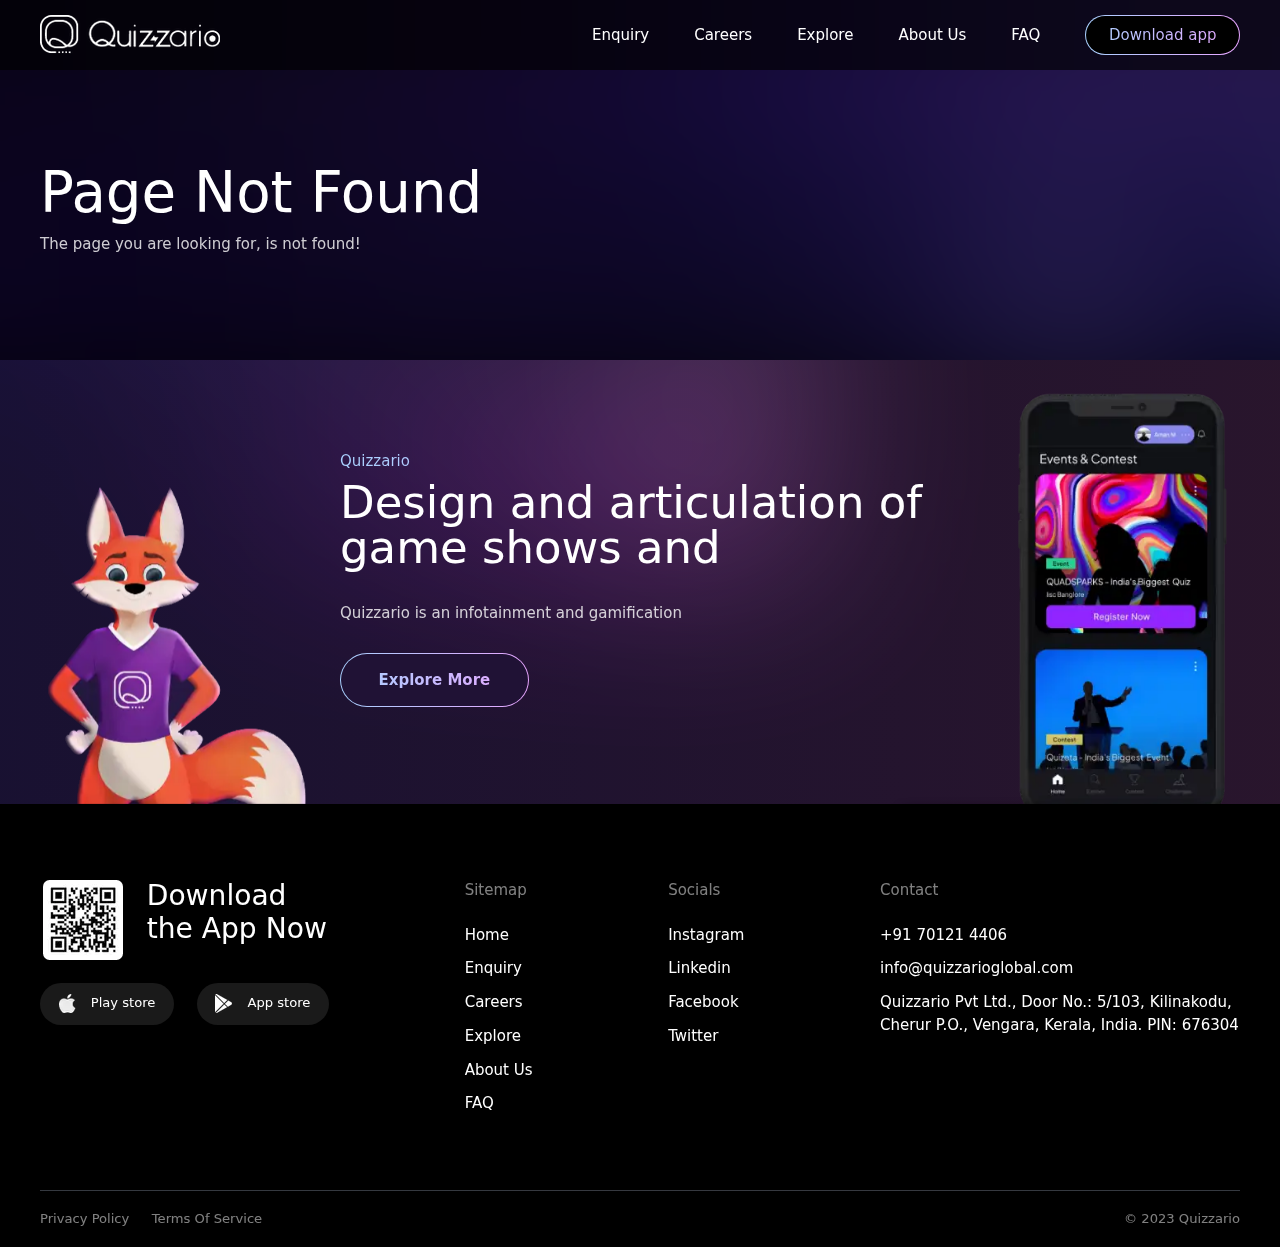
==== commit 4c1314d5: "Update from https://github.com/quizzario/quizzario-website/commit/dc3d15a1a167e91433e4e4a658a67cbda6" ====
--- a/404/index.html
+++ b/404/index.html
@@ -1,6 +1,6 @@
 <!DOCTYPE html><html><head><meta charSet="utf-8"/><meta http-equiv="x-ua-compatible" content="ie=edge"/><meta name="viewport" content="width=device-width, initial-scale=1, shrink-to-fit=no"/><meta name="generator" content="Gatsby 5.10.0"/><style data-href="/styles.5032a8a1ea8040db235e.css" data-identity="gatsby-global-css">/*
 ! tailwindcss v3.3.2 | MIT License | https://tailwindcss.com
-*/*,:after,:before{border:0 solid #e5e7eb;box-sizing:border-box}:after,:before{--tw-content:""}html{-webkit-text-size-adjust:100%;font-feature-settings:normal;font-family:ui-sans-serif,system-ui,-apple-system,BlinkMacSystemFont,Segoe UI,Roboto,Helvetica Neue,Arial,Noto Sans,sans-serif,Apple Color Emoji,Segoe UI Emoji,Segoe UI Symbol,Noto Color Emoji;font-variation-settings:normal;line-height:1.5;-moz-tab-size:4;-o-tab-size:4;tab-size:4}body{line-height:inherit;margin:0}hr{border-top-width:1px;color:inherit;height:0}abbr:where([title]){-webkit-text-decoration:underline dotted;text-decoration:underline dotted}h1,h2,h3,h4,h5,h6{font-size:inherit;font-weight:inherit}a{color:inherit;text-decoration:inherit}b,strong{font-weight:bolder}code,kbd,pre,samp{font-family:ui-monospace,SFMono-Regular,Menlo,Monaco,Consolas,Liberation Mono,Courier New,monospace;font-size:1em}small{font-size:80%}sub,sup{font-size:75%;line-height:0;position:relative;vertical-align:baseline}sub{bottom:-.25em}sup{top:-.5em}table{border-collapse:collapse;border-color:inherit;text-indent:0}button,input,optgroup,select,textarea{color:inherit;font-family:inherit;font-size:100%;font-weight:inherit;line-height:inherit;margin:0;padding:0}button,select{text-transform:none}[type=button],[type=reset],[type=submit],button{-webkit-appearance:button;background-color:transparent;background-image:none}:-moz-focusring{outline:auto}:-moz-ui-invalid{box-shadow:none}progress{vertical-align:baseline}::-webkit-inner-spin-button,::-webkit-outer-spin-button{height:auto}[type=search]{-webkit-appearance:textfield;outline-offset:-2px}::-webkit-search-decoration{-webkit-appearance:none}::-webkit-file-upload-button{-webkit-appearance:button;font:inherit}summary{display:list-item}blockquote,dd,dl,figure,h1,h2,h3,h4,h5,h6,hr,p,pre{margin:0}fieldset{margin:0}fieldset,legend{padding:0}menu,ol,ul{list-style:none;margin:0;padding:0}textarea{resize:vertical}input::-moz-placeholder,textarea::-moz-placeholder{color:#9ca3af;opacity:1}input::placeholder,textarea::placeholder{color:#9ca3af;opacity:1}[role=button],button{cursor:pointer}:disabled{cursor:default}audio,canvas,embed,iframe,img,object,svg,video{display:block;vertical-align:middle}img,video{height:auto;max-width:100%}[hidden]{display:none}*,:after,:before{--tw-border-spacing-x:0;--tw-border-spacing-y:0;--tw-translate-x:0;--tw-translate-y:0;--tw-rotate:0;--tw-skew-x:0;--tw-skew-y:0;--tw-scale-x:1;--tw-scale-y:1;--tw-pan-x: ;--tw-pan-y: ;--tw-pinch-zoom: ;--tw-scroll-snap-strictness:proximity;--tw-gradient-from-position: ;--tw-gradient-via-position: ;--tw-gradient-to-position: ;--tw-ordinal: ;--tw-slashed-zero: ;--tw-numeric-figure: ;--tw-numeric-spacing: ;--tw-numeric-fraction: ;--tw-ring-inset: ;--tw-ring-offset-width:0px;--tw-ring-offset-color:#fff;--tw-ring-color:rgba(59,130,246,.5);--tw-ring-offset-shadow:0 0 #0000;--tw-ring-shadow:0 0 #0000;--tw-shadow:0 0 #0000;--tw-shadow-colored:0 0 #0000;--tw-blur: ;--tw-brightness: ;--tw-contrast: ;--tw-grayscale: ;--tw-hue-rotate: ;--tw-invert: ;--tw-saturate: ;--tw-sepia: ;--tw-drop-shadow: ;--tw-backdrop-blur: ;--tw-backdrop-brightness: ;--tw-backdrop-contrast: ;--tw-backdrop-grayscale: ;--tw-backdrop-hue-rotate: ;--tw-backdrop-invert: ;--tw-backdrop-opacity: ;--tw-backdrop-saturate: ;--tw-backdrop-sepia: }::backdrop{--tw-border-spacing-x:0;--tw-border-spacing-y:0;--tw-translate-x:0;--tw-translate-y:0;--tw-rotate:0;--tw-skew-x:0;--tw-skew-y:0;--tw-scale-x:1;--tw-scale-y:1;--tw-pan-x: ;--tw-pan-y: ;--tw-pinch-zoom: ;--tw-scroll-snap-strictness:proximity;--tw-gradient-from-position: ;--tw-gradient-via-position: ;--tw-gradient-to-position: ;--tw-ordinal: ;--tw-slashed-zero: ;--tw-numeric-figure: ;--tw-numeric-spacing: ;--tw-numeric-fraction: ;--tw-ring-inset: ;--tw-ring-offset-width:0px;--tw-ring-offset-color:#fff;--tw-ring-color:rgba(59,130,246,.5);--tw-ring-offset-shadow:0 0 #0000;--tw-ring-shadow:0 0 #0000;--tw-shadow:0 0 #0000;--tw-shadow-colored:0 0 #0000;--tw-blur: ;--tw-brightness: ;--tw-contrast: ;--tw-grayscale: ;--tw-hue-rotate: ;--tw-invert: ;--tw-saturate: ;--tw-sepia: ;--tw-drop-shadow: ;--tw-backdrop-blur: ;--tw-backdrop-brightness: ;--tw-backdrop-contrast: ;--tw-backdrop-grayscale: ;--tw-backdrop-hue-rotate: ;--tw-backdrop-invert: ;--tw-backdrop-opacity: ;--tw-backdrop-saturate: ;--tw-backdrop-sepia: }.pointer-events-none{pointer-events:none}.invisible{visibility:hidden}.fixed{position:fixed}.absolute{position:absolute}.relative{position:relative}.inset-0{inset:0}.inset-\[1px\]{inset:1px}.inset-x-0{left:0;right:0}.-right-28{right:-7rem}.bottom-0{bottom:0}.bottom-10{bottom:2.5rem}.right-0{right:0}.top-0{top:0}.-z-10{z-index:-10}.-z-20{z-index:-20}.z-10{z-index:10}.z-20{z-index:20}.z-40{z-index:40}.z-50{z-index:50}.order-first{order:-9999}.col-span-2{grid-column:span 2/span 2}.col-span-3{grid-column:span 3/span 3}.col-span-4{grid-column:span 4/span 4}.mx-12{margin-left:3rem;margin-right:3rem}.mx-auto{margin-left:auto;margin-right:auto}.my-12{margin-bottom:3rem;margin-top:3rem}.my-4{margin-bottom:1rem;margin-top:1rem}.my-9{margin-bottom:2.25rem;margin-top:2.25rem}.-mb-10{margin-bottom:-2.5rem}.-mt-10{margin-top:-2.5rem}.-mt-14{margin-top:-3.5rem}.-mt-4{margin-top:-1rem}.-mt-5{margin-top:-1.25rem}.mb-12{margin-bottom:3rem}.mb-2{margin-bottom:.5rem}.mb-4{margin-bottom:1rem}.mb-6{margin-bottom:1.5rem}.mb-8{margin-bottom:2rem}.ml-4{margin-left:1rem}.ml-5{margin-left:1.25rem}.mr-3{margin-right:.75rem}.mt-12{margin-top:3rem}.mt-2{margin-top:.5rem}.mt-20{margin-top:5rem}.mt-3{margin-top:.75rem}.mt-5{margin-top:1.25rem}.mt-6{margin-top:1.5rem}.mt-8{margin-top:2rem}.block{display:block}.inline-block{display:inline-block}.flex{display:flex}.grid{display:grid}.hidden{display:none}.h-1\/2{height:50%}.h-\[460px\]{height:460px}.h-full{height:100%}.min-h-\[460px\]{min-height:460px}.w-1\/2{width:50%}.w-10{width:2.5rem}.w-7{width:1.75rem}.w-72{width:18rem}.w-96{width:24rem}.w-\[300px\]{width:300px}.w-\[350px\]{width:350px}.w-full{width:100%}.min-w-fit{min-width:-moz-fit-content;min-width:fit-content}.max-w-2xl{max-width:42rem}.max-w-7xl{max-width:80rem}.max-w-full{max-width:100%}.max-w-lg{max-width:32rem}.max-w-md{max-width:28rem}.max-w-sm{max-width:24rem}.flex-shrink-0{flex-shrink:0}.-translate-y-1{--tw-translate-y:-0.25rem}.-translate-y-1,.translate-x-3{transform:translate(var(--tw-translate-x),var(--tw-translate-y)) rotate(var(--tw-rotate)) skewX(var(--tw-skew-x)) skewY(var(--tw-skew-y)) scaleX(var(--tw-scale-x)) scaleY(var(--tw-scale-y))}.translate-x-3{--tw-translate-x:0.75rem}.translate-y-0{--tw-translate-y:0px}.translate-y-0,.translate-y-7{transform:translate(var(--tw-translate-x),var(--tw-translate-y)) rotate(var(--tw-rotate)) skewX(var(--tw-skew-x)) skewY(var(--tw-skew-y)) scaleX(var(--tw-scale-x)) scaleY(var(--tw-scale-y))}.translate-y-7{--tw-translate-y:1.75rem}.scale-125{--tw-scale-x:1.25;--tw-scale-y:1.25}.scale-125,.scale-150{transform:translate(var(--tw-translate-x),var(--tw-translate-y)) rotate(var(--tw-rotate)) skewX(var(--tw-skew-x)) skewY(var(--tw-skew-y)) scaleX(var(--tw-scale-x)) scaleY(var(--tw-scale-y))}.scale-150{--tw-scale-x:1.5;--tw-scale-y:1.5}.list-disc{list-style-type:disc}.grid-cols-1{grid-template-columns:repeat(1,minmax(0,1fr))}.grid-cols-2{grid-template-columns:repeat(2,minmax(0,1fr))}.grid-cols-5{grid-template-columns:repeat(5,minmax(0,1fr))}.grid-cols-8{grid-template-columns:repeat(8,minmax(0,1fr))}.flex-col{flex-direction:column}.items-center{align-items:center}.justify-center{justify-content:center}.justify-between{justify-content:space-between}.gap-12{gap:3rem}.gap-3{gap:.75rem}.gap-8{gap:2rem}.space-x-12>:not([hidden])~:not([hidden]){--tw-space-x-reverse:0;margin-left:calc(3rem*(1 - var(--tw-space-x-reverse)));margin-right:calc(3rem*var(--tw-space-x-reverse))}.space-x-16>:not([hidden])~:not([hidden]){--tw-space-x-reverse:0;margin-left:calc(4rem*(1 - var(--tw-space-x-reverse)));margin-right:calc(4rem*var(--tw-space-x-reverse))}.space-x-4>:not([hidden])~:not([hidden]){--tw-space-x-reverse:0;margin-left:calc(1rem*(1 - var(--tw-space-x-reverse)));margin-right:calc(1rem*var(--tw-space-x-reverse))}.space-x-6>:not([hidden])~:not([hidden]){--tw-space-x-reverse:0;margin-left:calc(1.5rem*(1 - var(--tw-space-x-reverse)));margin-right:calc(1.5rem*var(--tw-space-x-reverse))}.space-x-8>:not([hidden])~:not([hidden]){--tw-space-x-reverse:0;margin-left:calc(2rem*(1 - var(--tw-space-x-reverse)));margin-right:calc(2rem*var(--tw-space-x-reverse))}.space-y-10>:not([hidden])~:not([hidden]){--tw-space-y-reverse:0;margin-bottom:calc(2.5rem*var(--tw-space-y-reverse));margin-top:calc(2.5rem*(1 - var(--tw-space-y-reverse)))}.space-y-3>:not([hidden])~:not([hidden]){--tw-space-y-reverse:0;margin-bottom:calc(.75rem*var(--tw-space-y-reverse));margin-top:calc(.75rem*(1 - var(--tw-space-y-reverse)))}.space-y-4>:not([hidden])~:not([hidden]){--tw-space-y-reverse:0;margin-bottom:calc(1rem*var(--tw-space-y-reverse));margin-top:calc(1rem*(1 - var(--tw-space-y-reverse)))}.overflow-hidden{overflow:hidden}.overflow-x-scroll{overflow-x:scroll}.whitespace-nowrap{white-space:nowrap}.rounded-2xl{border-radius:1rem}.rounded-3xl{border-radius:1.5rem}.rounded-full{border-radius:9999px}.rounded-lg{border-radius:.5rem}.rounded-xl{border-radius:.75rem}.border{border-width:1px}.border-t{border-top-width:1px}.border-gray-500{--tw-border-opacity:1;border-color:rgb(107 114 128/var(--tw-border-opacity))}.border-transparent{border-color:transparent}.bg-black{--tw-bg-opacity:1;background-color:rgb(0 0 0/var(--tw-bg-opacity))}.bg-brand-four{--tw-bg-opacity:1;background-color:rgb(13 13 35/var(--tw-bg-opacity))}.bg-brand-one{--tw-bg-opacity:1;background-color:rgb(160 64 254/var(--tw-bg-opacity))}.bg-brand-six{--tw-bg-opacity:1;background-color:rgb(32 18 53/var(--tw-bg-opacity))}.bg-brand-three{--tw-bg-opacity:1;background-color:rgb(126 233 94/var(--tw-bg-opacity))}.bg-brand-two{--tw-bg-opacity:1;background-color:rgb(119 107 248/var(--tw-bg-opacity))}.bg-white{--tw-bg-opacity:1;background-color:rgb(255 255 255/var(--tw-bg-opacity))}.bg-opacity-10{--tw-bg-opacity:0.1}.bg-opacity-60{--tw-bg-opacity:0.6}.bg-gradient-to-b{background-image:linear-gradient(to bottom,var(--tw-gradient-stops))}.bg-gradient-to-br{background-image:linear-gradient(to bottom right,var(--tw-gradient-stops))}.bg-gradient-to-r{background-image:linear-gradient(to right,var(--tw-gradient-stops))}.from-brand-eight{--tw-gradient-from:#7b55f7 var(--tw-gradient-from-position);--tw-gradient-to:rgba(123,85,247,0) var(--tw-gradient-to-position);--tw-gradient-stops:var(--tw-gradient-from),var(--tw-gradient-to)}.from-brand-four{--tw-gradient-from:#0d0d23 var(--tw-gradient-from-position);--tw-gradient-to:rgba(13,13,35,0) var(--tw-gradient-to-position);--tw-gradient-stops:var(--tw-gradient-from),var(--tw-gradient-to)}.from-brand-nine{--tw-gradient-from:#a9d1ff var(--tw-gradient-from-position);--tw-gradient-to:rgba(169,209,255,0) var(--tw-gradient-to-position);--tw-gradient-stops:var(--tw-gradient-from),var(--tw-gradient-to)}.from-brand-seven{--tw-gradient-from:#cc6ade var(--tw-gradient-from-position);--tw-gradient-to:rgba(204,106,222,0) var(--tw-gradient-to-position);--tw-gradient-stops:var(--tw-gradient-from),var(--tw-gradient-to)}.to-brand-eight{--tw-gradient-to:#7b55f7 var(--tw-gradient-to-position)}.to-brand-seven{--tw-gradient-to:#cc6ade var(--tw-gradient-to-position)}.to-brand-ten{--tw-gradient-to:#e7a5ff var(--tw-gradient-to-position)}.to-transparent{--tw-gradient-to:transparent var(--tw-gradient-to-position)}.bg-clip-text{-webkit-background-clip:text;background-clip:text}.p-10{padding:2.5rem}.p-6{padding:1.5rem}.p-\[1px\]{padding:1px}.px-10{padding-left:2.5rem;padding-right:2.5rem}.px-11{padding-left:2.75rem;padding-right:2.75rem}.px-3{padding-left:.75rem;padding-right:.75rem}.px-5{padding-left:1.25rem;padding-right:1.25rem}.px-6{padding-left:1.5rem;padding-right:1.5rem}.py-10{padding-bottom:2.5rem;padding-top:2.5rem}.py-12{padding-bottom:3rem;padding-top:3rem}.py-14{padding-bottom:3.5rem;padding-top:3.5rem}.py-16{padding-bottom:4rem;padding-top:4rem}.py-2{padding-bottom:.5rem;padding-top:.5rem}.py-20{padding-bottom:5rem;padding-top:5rem}.py-24{padding-bottom:6rem;padding-top:6rem}.py-3{padding-bottom:.75rem;padding-top:.75rem}.py-4{padding-bottom:1rem;padding-top:1rem}.py-5{padding-bottom:1.25rem;padding-top:1.25rem}.pb-24{padding-bottom:6rem}.pt-16{padding-top:4rem}.pt-24{padding-top:6rem}.text-center{text-align:center}.text-2xl{font-size:1.5rem;line-height:2rem}.text-3xl{font-size:1.875rem;line-height:2.25rem}.text-4xl{font-size:2.25rem;line-height:2.5rem}.text-5xl{font-size:3rem;line-height:1}.text-lg{font-size:1.125rem;line-height:1.75rem}.text-sm{font-size:.875rem;line-height:1.25rem}.text-xl{font-size:1.25rem;line-height:1.75rem}.font-bold{font-weight:700}.font-light{font-weight:300}.font-semibold{font-weight:600}.leading-7{line-height:1.75rem}.leading-tight{line-height:1.25}.text-black{--tw-text-opacity:1;color:rgb(0 0 0/var(--tw-text-opacity))}.text-transparent{color:transparent}.text-white{--tw-text-opacity:1;color:rgb(255 255 255/var(--tw-text-opacity))}.opacity-0{opacity:0}.opacity-100{opacity:1}.opacity-20{opacity:.2}.opacity-30{opacity:.3}.opacity-50{opacity:.5}.opacity-80{opacity:.8}.blur-3xl{--tw-blur:blur(64px)}.blur-3xl,.blur-xl{filter:var(--tw-blur) var(--tw-brightness) var(--tw-contrast) var(--tw-grayscale) var(--tw-hue-rotate) var(--tw-invert) var(--tw-saturate) var(--tw-sepia) var(--tw-drop-shadow)}.blur-xl{--tw-blur:blur(24px)}.backdrop-blur-3xl{--tw-backdrop-blur:blur(64px);-webkit-backdrop-filter:var(--tw-backdrop-blur) var(--tw-backdrop-brightness) var(--tw-backdrop-contrast) var(--tw-backdrop-grayscale) var(--tw-backdrop-hue-rotate) var(--tw-backdrop-invert) var(--tw-backdrop-opacity) var(--tw-backdrop-saturate) var(--tw-backdrop-sepia);backdrop-filter:var(--tw-backdrop-blur) var(--tw-backdrop-brightness) var(--tw-backdrop-contrast) var(--tw-backdrop-grayscale) var(--tw-backdrop-hue-rotate) var(--tw-backdrop-invert) var(--tw-backdrop-opacity) var(--tw-backdrop-saturate) var(--tw-backdrop-sepia)}.transition{transition-duration:.15s;transition-property:color,background-color,border-color,text-decoration-color,fill,stroke,opacity,box-shadow,transform,filter,-webkit-backdrop-filter;transition-property:color,background-color,border-color,text-decoration-color,fill,stroke,opacity,box-shadow,transform,filter,backdrop-filter;transition-property:color,background-color,border-color,text-decoration-color,fill,stroke,opacity,box-shadow,transform,filter,backdrop-filter,-webkit-backdrop-filter;transition-timing-function:cubic-bezier(.4,0,.2,1)}.transition-all{transition-duration:.15s;transition-property:all;transition-timing-function:cubic-bezier(.4,0,.2,1)}.transition-opacity{transition-duration:.15s;transition-property:opacity;transition-timing-function:cubic-bezier(.4,0,.2,1)}.transition-transform{transition-duration:.15s;transition-property:transform;transition-timing-function:cubic-bezier(.4,0,.2,1)}.duration-200{transition-duration:.2s}.ease-in{transition-timing-function:cubic-bezier(.4,0,1,1)}html{background:#000;color:#fff;font-size:15px}.absolute{position:absolute!important}.fixed{position:fixed!important}.group:hover .group-hover\:opacity-100{opacity:1}.group:hover .group-hover\:opacity-30{opacity:.3}@media (min-width:640px){.sm\:left-0{left:0}.sm\:right-0{right:0}.sm\:order-none{order:0}.sm\:mb-12{margin-bottom:3rem}.sm\:mb-16{margin-bottom:4rem}.sm\:mt-0{margin-top:0}.sm\:block{display:block}.sm\:grid{display:grid}.sm\:hidden{display:none}.sm\:h-full{height:100%}.sm\:w-auto{width:auto}.sm\:grid-cols-2{grid-template-columns:repeat(2,minmax(0,1fr))}.sm\:items-center{align-items:center}.sm\:justify-start{justify-content:flex-start}.sm\:space-y-0>:not([hidden])~:not([hidden]){--tw-space-y-reverse:0;margin-bottom:calc(0px*var(--tw-space-y-reverse));margin-top:calc(0px*(1 - var(--tw-space-y-reverse)))}.sm\:overflow-x-hidden{overflow-x:hidden}.sm\:px-0{padding-left:0;padding-right:0}.sm\:py-12{padding-bottom:3rem;padding-top:3rem}.sm\:py-20{padding-bottom:5rem;padding-top:5rem}.sm\:py-24{padding-bottom:6rem;padding-top:6rem}.sm\:pt-0{padding-top:0}.sm\:text-left{text-align:left}.sm\:text-start{text-align:start}.sm\:text-5xl{font-size:3rem;line-height:1}.sm\:opacity-0{opacity:0}.sm\:opacity-100{opacity:1}.sm\:blur-none{--tw-blur:blur(0);filter:var(--tw-blur) var(--tw-brightness) var(--tw-contrast) var(--tw-grayscale) var(--tw-hue-rotate) var(--tw-invert) var(--tw-saturate) var(--tw-sepia) var(--tw-drop-shadow)}}@media (min-width:768px){.md\:my-32{margin-bottom:8rem;margin-top:8rem}.md\:mt-0{margin-top:0}.md\:flex{display:flex}.md\:max-w-none{max-width:none}.md\:grid-cols-3{grid-template-columns:repeat(3,minmax(0,1fr))}.md\:flex-row{flex-direction:row}.md\:items-start{align-items:flex-start}.md\:space-x-28>:not([hidden])~:not([hidden]){--tw-space-x-reverse:0;margin-left:calc(7rem*(1 - var(--tw-space-x-reverse)));margin-right:calc(7rem*var(--tw-space-x-reverse))}.md\:py-28{padding-bottom:7rem;padding-top:7rem}.md\:text-left{text-align:left}.md\:text-3xl{font-size:1.875rem;line-height:2.25rem}.md\:text-6xl{font-size:3.75rem;line-height:1}}@media (min-width:1024px){.lg\:grid-cols-4{grid-template-columns:repeat(4,minmax(0,1fr))}.lg\:px-0{padding-left:0;padding-right:0}}</style><style>.gatsby-image-wrapper{position:relative;overflow:hidden}.gatsby-image-wrapper picture.object-fit-polyfill{position:static!important}.gatsby-image-wrapper img{bottom:0;height:100%;left:0;margin:0;max-width:none;padding:0;position:absolute;right:0;top:0;width:100%;object-fit:cover}.gatsby-image-wrapper [data-main-image]{opacity:0;transform:translateZ(0);transition:opacity .25s linear;will-change:opacity}.gatsby-image-wrapper-constrained{display:inline-block;vertical-align:top}</style><noscript><style>.gatsby-image-wrapper noscript [data-main-image]{opacity:1!important}.gatsby-image-wrapper [data-placeholder-image]{opacity:0!important}</style></noscript><script type="module">const e="undefined"!=typeof HTMLImageElement&&"loading"in HTMLImageElement.prototype;e&&document.body.addEventListener("load",(function(e){const t=e.target;if(void 0===t.dataset.mainImage)return;if(void 0===t.dataset.gatsbyImageSsr)return;let a=null,n=t;for(;null===a&&n;)void 0!==n.parentNode.dataset.gatsbyImageWrapper&&(a=n.parentNode),n=n.parentNode;const o=a.querySelector("[data-placeholder-image]"),r=new Image;r.src=t.currentSrc,r.decode().catch((()=>{})).then((()=>{t.style.opacity=1,o&&(o.style.opacity=0,o.style.transition="opacity 500ms linear")}))}),!0);</script><link rel="preconnect" href="https://www.googletagmanager.com"/><link rel="dns-prefetch" href="https://www.googletagmanager.com"/><link rel="sitemap" type="application/xml" href="/sitemap-index.xml"/><link rel="icon" href="/favicon-32x32.png?v=4fd3e2c4debd750bfbba159dd2bc89d6" type="image/png"/><link rel="manifest" href="/manifest.webmanifest" crossorigin="anonymous"/><link rel="apple-touch-icon" sizes="48x48" href="/icons/icon-48x48.png?v=4fd3e2c4debd750bfbba159dd2bc89d6"/><link rel="apple-touch-icon" sizes="72x72" href="/icons/icon-72x72.png?v=4fd3e2c4debd750bfbba159dd2bc89d6"/><link rel="apple-touch-icon" sizes="96x96" href="/icons/icon-96x96.png?v=4fd3e2c4debd750bfbba159dd2bc89d6"/><link rel="apple-touch-icon" sizes="144x144" href="/icons/icon-144x144.png?v=4fd3e2c4debd750bfbba159dd2bc89d6"/><link rel="apple-touch-icon" sizes="192x192" href="/icons/icon-192x192.png?v=4fd3e2c4debd750bfbba159dd2bc89d6"/><link rel="apple-touch-icon" sizes="256x256" href="/icons/icon-256x256.png?v=4fd3e2c4debd750bfbba159dd2bc89d6"/><link rel="apple-touch-icon" sizes="384x384" href="/icons/icon-384x384.png?v=4fd3e2c4debd750bfbba159dd2bc89d6"/><link rel="apple-touch-icon" sizes="512x512" href="/icons/icon-512x512.png?v=4fd3e2c4debd750bfbba159dd2bc89d6"/></head><body><div id="___gatsby"><div style="outline:none" tabindex="-1" id="gatsby-focus-wrapper"><div class="duration-200 ease-in opacity-0 pointer-events-none fixed inset-0 z-50 flex items-center justify-center transition-opacity"><div class="fixed inset-0 opacity-80 bg-black"></div><div class="duration-200 ease-in -translate-y-1 flex-col flex items-center min-w-fit transition-transform border border-transparent bg-brand-four rounded-lg"><div class="flex space-x-8 items-center mx-12 my-12"><div data-gatsby-image-wrapper="" class="gatsby-image-wrapper gatsby-image-wrapper-constrained rounded-lg border border-transparent"><div style="max-width:150px;display:block"><img alt="" role="presentation" aria-hidden="true" src="data:image/svg+xml;charset=utf-8,%3Csvg%20height=&#x27;150&#x27;%20width=&#x27;150&#x27;%20xmlns=&#x27;http://www.w3.org/2000/svg&#x27;%20version=&#x27;1.1&#x27;%3E%3C/svg%3E" style="max-width:100%;display:block;position:static"/></div><div aria-hidden="true" data-placeholder-image="" style="opacity:1;transition:opacity 500ms linear"></div><picture><source type="image/webp" data-srcset="/static/62fe5e98d6f4b8c9174ad8262a75dca3/0852d/download-app-qr-code.webp 38w,/static/62fe5e98d6f4b8c9174ad8262a75dca3/18188/download-app-qr-code.webp 75w,/static/62fe5e98d6f4b8c9174ad8262a75dca3/c65bc/download-app-qr-code.webp 150w" sizes="(min-width: 150px) 150px, 100vw"/><img data-gatsby-image-ssr="" data-main-image="" style="opacity:0" sizes="(min-width: 150px) 150px, 100vw" decoding="async" loading="lazy" data-src="/static/62fe5e98d6f4b8c9174ad8262a75dca3/de3a1/download-app-qr-code.png" data-srcset="/static/62fe5e98d6f4b8c9174ad8262a75dca3/f2a56/download-app-qr-code.png 38w,/static/62fe5e98d6f4b8c9174ad8262a75dca3/7458e/download-app-qr-code.png 75w,/static/62fe5e98d6f4b8c9174ad8262a75dca3/de3a1/download-app-qr-code.png 150w" alt="download-app"/></picture><noscript><picture><source type="image/webp" srcSet="/static/62fe5e98d6f4b8c9174ad8262a75dca3/0852d/download-app-qr-code.webp 38w,/static/62fe5e98d6f4b8c9174ad8262a75dca3/18188/download-app-qr-code.webp 75w,/static/62fe5e98d6f4b8c9174ad8262a75dca3/c65bc/download-app-qr-code.webp 150w" sizes="(min-width: 150px) 150px, 100vw"/><img data-gatsby-image-ssr="" data-main-image="" style="opacity:0" sizes="(min-width: 150px) 150px, 100vw" decoding="async" loading="lazy" src="/static/62fe5e98d6f4b8c9174ad8262a75dca3/de3a1/download-app-qr-code.png" srcSet="/static/62fe5e98d6f4b8c9174ad8262a75dca3/f2a56/download-app-qr-code.png 38w,/static/62fe5e98d6f4b8c9174ad8262a75dca3/7458e/download-app-qr-code.png 75w,/static/62fe5e98d6f4b8c9174ad8262a75dca3/de3a1/download-app-qr-code.png 150w" alt="download-app"/></picture></noscript><script type="module">const t="undefined"!=typeof HTMLImageElement&&"loading"in HTMLImageElement.prototype;if(t){const t=document.querySelectorAll("img[data-main-image]");for(let e of t){e.dataset.src&&(e.setAttribute("src",e.dataset.src),e.removeAttribute("data-src")),e.dataset.srcset&&(e.setAttribute("srcset",e.dataset.srcset),e.removeAttribute("data-srcset"));const t=e.parentNode.querySelectorAll("source[data-srcset]");for(let e of t)e.setAttribute("srcset",e.dataset.srcset),e.removeAttribute("data-srcset");e.complete&&(e.style.opacity=1,e.parentNode.parentNode.querySelector("[data-placeholder-image]").style.opacity=0)}}</script></div><div class="space-y-4"><div class="text-2xl">Scan QR code<br/>To Download the App</div><div class="flex items-center space-x-6"><a class="flex items-center space-x-4 px-5 py-3 bg-white bg-opacity-10 rounded-full text-sm" href="/"><div data-gatsby-image-wrapper="" class="gatsby-image-wrapper gatsby-image-wrapper-constrained"><div style="max-width:17px;display:block"><img alt="" role="presentation" aria-hidden="true" src="data:image/svg+xml;charset=utf-8,%3Csvg%20height=&#x27;19&#x27;%20width=&#x27;17&#x27;%20xmlns=&#x27;http://www.w3.org/2000/svg&#x27;%20version=&#x27;1.1&#x27;%3E%3C/svg%3E" style="max-width:100%;display:block;position:static"/></div><div aria-hidden="true" data-placeholder-image="" style="opacity:1;transition:opacity 500ms linear"></div><picture><source type="image/webp" data-srcset="/static/f32a7ae87423b77fb72165419460c783/13d0a/app-store.webp 4w,/static/f32a7ae87423b77fb72165419460c783/9c788/app-store.webp 9w,/static/f32a7ae87423b77fb72165419460c783/161ec/app-store.webp 17w" sizes="(min-width: 17px) 17px, 100vw"/><img data-gatsby-image-ssr="" data-main-image="" style="opacity:0" sizes="(min-width: 17px) 17px, 100vw" decoding="async" loading="lazy" data-src="/static/f32a7ae87423b77fb72165419460c783/27d08/app-store.png" data-srcset="/static/f32a7ae87423b77fb72165419460c783/4fc9f/app-store.png 4w,/static/f32a7ae87423b77fb72165419460c783/641ac/app-store.png 9w,/static/f32a7ae87423b77fb72165419460c783/27d08/app-store.png 17w" alt=""/></picture><noscript><picture><source type="image/webp" srcSet="/static/f32a7ae87423b77fb72165419460c783/13d0a/app-store.webp 4w,/static/f32a7ae87423b77fb72165419460c783/9c788/app-store.webp 9w,/static/f32a7ae87423b77fb72165419460c783/161ec/app-store.webp 17w" sizes="(min-width: 17px) 17px, 100vw"/><img data-gatsby-image-ssr="" data-main-image="" style="opacity:0" sizes="(min-width: 17px) 17px, 100vw" decoding="async" loading="lazy" src="/static/f32a7ae87423b77fb72165419460c783/27d08/app-store.png" srcSet="/static/f32a7ae87423b77fb72165419460c783/4fc9f/app-store.png 4w,/static/f32a7ae87423b77fb72165419460c783/641ac/app-store.png 9w,/static/f32a7ae87423b77fb72165419460c783/27d08/app-store.png 17w" alt=""/></picture></noscript><script type="module">const t="undefined"!=typeof HTMLImageElement&&"loading"in HTMLImageElement.prototype;if(t){const t=document.querySelectorAll("img[data-main-image]");for(let e of t){e.dataset.src&&(e.setAttribute("src",e.dataset.src),e.removeAttribute("data-src")),e.dataset.srcset&&(e.setAttribute("srcset",e.dataset.srcset),e.removeAttribute("data-srcset"));const t=e.parentNode.querySelectorAll("source[data-srcset]");for(let e of t)e.setAttribute("srcset",e.dataset.srcset),e.removeAttribute("data-srcset");e.complete&&(e.style.opacity=1,e.parentNode.parentNode.querySelector("[data-placeholder-image]").style.opacity=0)}}</script></div><span>Play store</span></a><a class="flex items-center space-x-4 px-5 py-3 bg-white bg-opacity-10 rounded-full text-sm" href="/"><div data-gatsby-image-wrapper="" class="gatsby-image-wrapper gatsby-image-wrapper-constrained"><div style="max-width:17px;display:block"><img alt="" role="presentation" aria-hidden="true" src="data:image/svg+xml;charset=utf-8,%3Csvg%20height=&#x27;19&#x27;%20width=&#x27;17&#x27;%20xmlns=&#x27;http://www.w3.org/2000/svg&#x27;%20version=&#x27;1.1&#x27;%3E%3C/svg%3E" style="max-width:100%;display:block;position:static"/></div><div aria-hidden="true" data-placeholder-image="" style="opacity:1;transition:opacity 500ms linear"></div><picture><source type="image/webp" data-srcset="/static/cbc38211d90752c942508026f6c23957/c3fea/google-play.webp 4w,/static/cbc38211d90752c942508026f6c23957/9c788/google-play.webp 9w,/static/cbc38211d90752c942508026f6c23957/161ec/google-play.webp 17w" sizes="(min-width: 17px) 17px, 100vw"/><img data-gatsby-image-ssr="" data-main-image="" style="opacity:0" sizes="(min-width: 17px) 17px, 100vw" decoding="async" loading="lazy" data-src="/static/cbc38211d90752c942508026f6c23957/27d08/google-play.png" data-srcset="/static/cbc38211d90752c942508026f6c23957/f8bd3/google-play.png 4w,/static/cbc38211d90752c942508026f6c23957/641ac/google-play.png 9w,/static/cbc38211d90752c942508026f6c23957/27d08/google-play.png 17w" alt=""/></picture><noscript><picture><source type="image/webp" srcSet="/static/cbc38211d90752c942508026f6c23957/c3fea/google-play.webp 4w,/static/cbc38211d90752c942508026f6c23957/9c788/google-play.webp 9w,/static/cbc38211d90752c942508026f6c23957/161ec/google-play.webp 17w" sizes="(min-width: 17px) 17px, 100vw"/><img data-gatsby-image-ssr="" data-main-image="" style="opacity:0" sizes="(min-width: 17px) 17px, 100vw" decoding="async" loading="lazy" src="/static/cbc38211d90752c942508026f6c23957/27d08/google-play.png" srcSet="/static/cbc38211d90752c942508026f6c23957/f8bd3/google-play.png 4w,/static/cbc38211d90752c942508026f6c23957/641ac/google-play.png 9w,/static/cbc38211d90752c942508026f6c23957/27d08/google-play.png 17w" alt=""/></picture></noscript><script type="module">const t="undefined"!=typeof HTMLImageElement&&"loading"in HTMLImageElement.prototype;if(t){const t=document.querySelectorAll("img[data-main-image]");for(let e of t){e.dataset.src&&(e.setAttribute("src",e.dataset.src),e.removeAttribute("data-src")),e.dataset.srcset&&(e.setAttribute("srcset",e.dataset.srcset),e.removeAttribute("data-srcset"));const t=e.parentNode.querySelectorAll("source[data-srcset]");for(let e of t)e.setAttribute("srcset",e.dataset.srcset),e.removeAttribute("data-srcset");e.complete&&(e.style.opacity=1,e.parentNode.parentNode.querySelector("[data-placeholder-image]").style.opacity=0)}}</script></div><span>App store</span></a></div></div></div></div></div><div data-gatsby-image-wrapper="" class="gatsby-image-wrapper gatsby-image-wrapper-constrained fixed -z-20 blur-3xl scale-150 h-1/2 w-1/2"><div style="max-width:184px;display:block"><img alt="" role="presentation" aria-hidden="true" src="data:image/svg+xml;charset=utf-8,%3Csvg%20height=&#x27;221&#x27;%20width=&#x27;184&#x27;%20xmlns=&#x27;http://www.w3.org/2000/svg&#x27;%20version=&#x27;1.1&#x27;%3E%3C/svg%3E" style="max-width:100%;display:block;position:static"/></div><div aria-hidden="true" data-placeholder-image="" style="opacity:1;transition:opacity 500ms linear"></div><picture><source type="image/webp" data-srcset="/static/8dbd67d4efdc88187358a0668ee64b7c/ac66f/blur-background.webp 46w,/static/8dbd67d4efdc88187358a0668ee64b7c/e38d8/blur-background.webp 92w,/static/8dbd67d4efdc88187358a0668ee64b7c/d5fb8/blur-background.webp 184w" sizes="(min-width: 184px) 184px, 100vw"/><img data-gatsby-image-ssr="" data-main-image="" style="opacity:0" sizes="(min-width: 184px) 184px, 100vw" decoding="async" loading="lazy" data-src="/static/8dbd67d4efdc88187358a0668ee64b7c/5e910/blur-background.png" data-srcset="/static/8dbd67d4efdc88187358a0668ee64b7c/eb869/blur-background.png 46w,/static/8dbd67d4efdc88187358a0668ee64b7c/933d4/blur-background.png 92w,/static/8dbd67d4efdc88187358a0668ee64b7c/5e910/blur-background.png 184w" alt=""/></picture><noscript><picture><source type="image/webp" srcSet="/static/8dbd67d4efdc88187358a0668ee64b7c/ac66f/blur-background.webp 46w,/static/8dbd67d4efdc88187358a0668ee64b7c/e38d8/blur-background.webp 92w,/static/8dbd67d4efdc88187358a0668ee64b7c/d5fb8/blur-background.webp 184w" sizes="(min-width: 184px) 184px, 100vw"/><img data-gatsby-image-ssr="" data-main-image="" style="opacity:0" sizes="(min-width: 184px) 184px, 100vw" decoding="async" loading="lazy" src="/static/8dbd67d4efdc88187358a0668ee64b7c/5e910/blur-background.png" srcSet="/static/8dbd67d4efdc88187358a0668ee64b7c/eb869/blur-background.png 46w,/static/8dbd67d4efdc88187358a0668ee64b7c/933d4/blur-background.png 92w,/static/8dbd67d4efdc88187358a0668ee64b7c/5e910/blur-background.png 184w" alt=""/></picture></noscript><script type="module">const t="undefined"!=typeof HTMLImageElement&&"loading"in HTMLImageElement.prototype;if(t){const t=document.querySelectorAll("img[data-main-image]");for(let e of t){e.dataset.src&&(e.setAttribute("src",e.dataset.src),e.removeAttribute("data-src")),e.dataset.srcset&&(e.setAttribute("srcset",e.dataset.srcset),e.removeAttribute("data-srcset"));const t=e.parentNode.querySelectorAll("source[data-srcset]");for(let e of t)e.setAttribute("srcset",e.dataset.srcset),e.removeAttribute("data-srcset");e.complete&&(e.style.opacity=1,e.parentNode.parentNode.querySelector("[data-placeholder-image]").style.opacity=0)}}</script></div><div class="fixed inset-0 z-50 transition-all backdrop-blur-3xl p-10 opacity-0 invisible"><div data-gatsby-image-wrapper="" class="gatsby-image-wrapper gatsby-image-wrapper-constrained"><div style="max-width:180px;display:block"><img alt="" role="presentation" aria-hidden="true" src="data:image/svg+xml;charset=utf-8,%3Csvg%20height=&#x27;39&#x27;%20width=&#x27;180&#x27;%20xmlns=&#x27;http://www.w3.org/2000/svg&#x27;%20version=&#x27;1.1&#x27;%3E%3C/svg%3E" style="max-width:100%;display:block;position:static"/></div><div aria-hidden="true" data-placeholder-image="" style="opacity:1;transition:opacity 500ms linear"></div><picture><source type="image/webp" data-srcset="/static/7c1c3efae9e5ff95508e0043bed5ccc2/1f408/logo.webp 45w,/static/7c1c3efae9e5ff95508e0043bed5ccc2/0a2eb/logo.webp 90w,/static/7c1c3efae9e5ff95508e0043bed5ccc2/87c97/logo.webp 180w" sizes="(min-width: 180px) 180px, 100vw"/><img data-gatsby-image-ssr="" data-main-image="" style="opacity:0" sizes="(min-width: 180px) 180px, 100vw" decoding="async" loading="lazy" data-src="/static/7c1c3efae9e5ff95508e0043bed5ccc2/a908d/logo.png" data-srcset="/static/7c1c3efae9e5ff95508e0043bed5ccc2/26098/logo.png 45w,/static/7c1c3efae9e5ff95508e0043bed5ccc2/76f19/logo.png 90w,/static/7c1c3efae9e5ff95508e0043bed5ccc2/a908d/logo.png 180w" alt="quizzario"/></picture><noscript><picture><source type="image/webp" srcSet="/static/7c1c3efae9e5ff95508e0043bed5ccc2/1f408/logo.webp 45w,/static/7c1c3efae9e5ff95508e0043bed5ccc2/0a2eb/logo.webp 90w,/static/7c1c3efae9e5ff95508e0043bed5ccc2/87c97/logo.webp 180w" sizes="(min-width: 180px) 180px, 100vw"/><img data-gatsby-image-ssr="" data-main-image="" style="opacity:0" sizes="(min-width: 180px) 180px, 100vw" decoding="async" loading="lazy" src="/static/7c1c3efae9e5ff95508e0043bed5ccc2/a908d/logo.png" srcSet="/static/7c1c3efae9e5ff95508e0043bed5ccc2/26098/logo.png 45w,/static/7c1c3efae9e5ff95508e0043bed5ccc2/76f19/logo.png 90w,/static/7c1c3efae9e5ff95508e0043bed5ccc2/a908d/logo.png 180w" alt="quizzario"/></picture></noscript><script type="module">const t="undefined"!=typeof HTMLImageElement&&"loading"in HTMLImageElement.prototype;if(t){const t=document.querySelectorAll("img[data-main-image]");for(let e of t){e.dataset.src&&(e.setAttribute("src",e.dataset.src),e.removeAttribute("data-src")),e.dataset.srcset&&(e.setAttribute("srcset",e.dataset.srcset),e.removeAttribute("data-srcset"));const t=e.parentNode.querySelectorAll("source[data-srcset]");for(let e of t)e.setAttribute("srcset",e.dataset.srcset),e.removeAttribute("data-srcset");e.complete&&(e.style.opacity=1,e.parentNode.parentNode.querySelector("[data-placeholder-image]").style.opacity=0)}}</script></div><ul class="text-2xl mt-8 font-light transition-all translate-x-3"><li><a class="py-4 block" href="/">Home</a></li><li><a class="py-4 block" href="/enquiry/">Enquiry</a></li><li><a class="py-4 block" href="/careers/">Careers</a></li><li><a class="py-4 block" href="/explore/">Explore</a></li><li><a class="py-4 block" href="/about/">About Us</a></li><li><a class="py-4 block" href="/faq/">FAQ</a></li></ul><button type="button" class="rounded-full overflow-hidden p-[1px] bottom-10 absolute bg-gradient-to-r from-brand-nine to-brand-ten"><div class="rounded-full bg-black text-white"><div class="text-transparent bg-clip-text px-6 py-2 whitespace-nowrap bg-gradient-to-r from-brand-nine to-brand-ten">Download app</div></div></button></div><div class="fixed inset-x-0 top-0 overflow-hidden z-40 bg-opacity-60 backdrop-blur-3xl bg-black text-white"><section class=""><div class="max-w-7xl mx-auto  px-3 lg:px-0"><header class="flex items-center justify-between py-4"><a href="/"><div data-gatsby-image-wrapper="" class="gatsby-image-wrapper gatsby-image-wrapper-constrained"><div style="max-width:180px;display:block"><img alt="" role="presentation" aria-hidden="true" src="data:image/svg+xml;charset=utf-8,%3Csvg%20height=&#x27;39&#x27;%20width=&#x27;180&#x27;%20xmlns=&#x27;http://www.w3.org/2000/svg&#x27;%20version=&#x27;1.1&#x27;%3E%3C/svg%3E" style="max-width:100%;display:block;position:static"/></div><div aria-hidden="true" data-placeholder-image="" style="opacity:1;transition:opacity 500ms linear"></div><picture><source type="image/webp" data-srcset="/static/7c1c3efae9e5ff95508e0043bed5ccc2/1f408/logo.webp 45w,/static/7c1c3efae9e5ff95508e0043bed5ccc2/0a2eb/logo.webp 90w,/static/7c1c3efae9e5ff95508e0043bed5ccc2/87c97/logo.webp 180w" sizes="(min-width: 180px) 180px, 100vw"/><img data-gatsby-image-ssr="" data-main-image="" style="opacity:0" sizes="(min-width: 180px) 180px, 100vw" decoding="async" loading="lazy" data-src="/static/7c1c3efae9e5ff95508e0043bed5ccc2/a908d/logo.png" data-srcset="/static/7c1c3efae9e5ff95508e0043bed5ccc2/26098/logo.png 45w,/static/7c1c3efae9e5ff95508e0043bed5ccc2/76f19/logo.png 90w,/static/7c1c3efae9e5ff95508e0043bed5ccc2/a908d/logo.png 180w" alt="quizzario"/></picture><noscript><picture><source type="image/webp" srcSet="/static/7c1c3efae9e5ff95508e0043bed5ccc2/1f408/logo.webp 45w,/static/7c1c3efae9e5ff95508e0043bed5ccc2/0a2eb/logo.webp 90w,/static/7c1c3efae9e5ff95508e0043bed5ccc2/87c97/logo.webp 180w" sizes="(min-width: 180px) 180px, 100vw"/><img data-gatsby-image-ssr="" data-main-image="" style="opacity:0" sizes="(min-width: 180px) 180px, 100vw" decoding="async" loading="lazy" src="/static/7c1c3efae9e5ff95508e0043bed5ccc2/a908d/logo.png" srcSet="/static/7c1c3efae9e5ff95508e0043bed5ccc2/26098/logo.png 45w,/static/7c1c3efae9e5ff95508e0043bed5ccc2/76f19/logo.png 90w,/static/7c1c3efae9e5ff95508e0043bed5ccc2/a908d/logo.png 180w" alt="quizzario"/></picture></noscript><script type="module">const t="undefined"!=typeof HTMLImageElement&&"loading"in HTMLImageElement.prototype;if(t){const t=document.querySelectorAll("img[data-main-image]");for(let e of t){e.dataset.src&&(e.setAttribute("src",e.dataset.src),e.removeAttribute("data-src")),e.dataset.srcset&&(e.setAttribute("srcset",e.dataset.srcset),e.removeAttribute("data-srcset"));const t=e.parentNode.querySelectorAll("source[data-srcset]");for(let e of t)e.setAttribute("srcset",e.dataset.srcset),e.removeAttribute("data-srcset");e.complete&&(e.style.opacity=1,e.parentNode.parentNode.querySelector("[data-placeholder-image]").style.opacity=0)}}</script></div></a><menu class="flex space-x-12"><ul class="hidden md:flex items-center space-x-12"><li><a href="/enquiry/">Enquiry</a></li><li><a href="/careers/">Careers</a></li><li><a href="/explore/">Explore</a></li><li><a href="/about/">About Us</a></li><li><a href="/faq/">FAQ</a></li></ul><button class="sm:hidden w-7" type="button"><div data-gatsby-image-wrapper="" class="gatsby-image-wrapper gatsby-image-wrapper-constrained w-full"><div style="max-width:1024px;display:block"><img alt="" role="presentation" aria-hidden="true" src="data:image/svg+xml;charset=utf-8,%3Csvg%20height=&#x27;1024&#x27;%20width=&#x27;1024&#x27;%20xmlns=&#x27;http://www.w3.org/2000/svg&#x27;%20version=&#x27;1.1&#x27;%3E%3C/svg%3E" style="max-width:100%;display:block;position:static"/></div><div aria-hidden="true" data-placeholder-image="" style="opacity:1;transition:opacity 500ms linear"></div><picture><source type="image/webp" data-srcset="/static/b92c4e9cc315e82b9e98a23125be2c56/22bfc/menu.webp 256w,/static/b92c4e9cc315e82b9e98a23125be2c56/d689f/menu.webp 512w,/static/b92c4e9cc315e82b9e98a23125be2c56/67ded/menu.webp 1024w" sizes="(min-width: 1024px) 1024px, 100vw"/><img data-gatsby-image-ssr="" data-main-image="" style="opacity:0" sizes="(min-width: 1024px) 1024px, 100vw" decoding="async" loading="lazy" data-src="/static/b92c4e9cc315e82b9e98a23125be2c56/b5658/menu.png" data-srcset="/static/b92c4e9cc315e82b9e98a23125be2c56/acb7c/menu.png 256w,/static/b92c4e9cc315e82b9e98a23125be2c56/ccc41/menu.png 512w,/static/b92c4e9cc315e82b9e98a23125be2c56/b5658/menu.png 1024w" alt=""/></picture><noscript><picture><source type="image/webp" srcSet="/static/b92c4e9cc315e82b9e98a23125be2c56/22bfc/menu.webp 256w,/static/b92c4e9cc315e82b9e98a23125be2c56/d689f/menu.webp 512w,/static/b92c4e9cc315e82b9e98a23125be2c56/67ded/menu.webp 1024w" sizes="(min-width: 1024px) 1024px, 100vw"/><img data-gatsby-image-ssr="" data-main-image="" style="opacity:0" sizes="(min-width: 1024px) 1024px, 100vw" decoding="async" loading="lazy" src="/static/b92c4e9cc315e82b9e98a23125be2c56/b5658/menu.png" srcSet="/static/b92c4e9cc315e82b9e98a23125be2c56/acb7c/menu.png 256w,/static/b92c4e9cc315e82b9e98a23125be2c56/ccc41/menu.png 512w,/static/b92c4e9cc315e82b9e98a23125be2c56/b5658/menu.png 1024w" alt=""/></picture></noscript><script type="module">const t="undefined"!=typeof HTMLImageElement&&"loading"in HTMLImageElement.prototype;if(t){const t=document.querySelectorAll("img[data-main-image]");for(let e of t){e.dataset.src&&(e.setAttribute("src",e.dataset.src),e.removeAttribute("data-src")),e.dataset.srcset&&(e.setAttribute("srcset",e.dataset.srcset),e.removeAttribute("data-srcset"));const t=e.parentNode.querySelectorAll("source[data-srcset]");for(let e of t)e.setAttribute("srcset",e.dataset.srcset),e.removeAttribute("data-srcset");e.complete&&(e.style.opacity=1,e.parentNode.parentNode.querySelector("[data-placeholder-image]").style.opacity=0)}}</script></div></button><button type="button" class="rounded-full overflow-hidden p-[1px] hidden sm:block bg-gradient-to-r from-brand-nine to-brand-ten"><div class="rounded-full bg-black text-white"><div class="text-transparent bg-clip-text px-6 py-2 whitespace-nowrap bg-gradient-to-r from-brand-nine to-brand-ten">Download app</div></div></button></menu></header></div></section></div><div class="relative overflow-hidden bg-black pt-16"><div data-gatsby-image-wrapper="" class="gatsby-image-wrapper gatsby-image-wrapper-constrained blur-3xl scale-125 absolute inset-0"><div style="max-width:100px;display:block"><img alt="" role="presentation" aria-hidden="true" src="data:image/svg+xml;charset=utf-8,%3Csvg%20height=&#x27;19&#x27;%20width=&#x27;100&#x27;%20xmlns=&#x27;http://www.w3.org/2000/svg&#x27;%20version=&#x27;1.1&#x27;%3E%3C/svg%3E" style="max-width:100%;display:block;position:static"/></div><div aria-hidden="true" data-placeholder-image="" style="opacity:1;transition:opacity 500ms linear"></div><picture><source type="image/webp" data-srcset="/static/1bfb46e0703c3a5e94bad61a796b6abc/619dc/page-intro.webp 25w,/static/1bfb46e0703c3a5e94bad61a796b6abc/ebe4c/page-intro.webp 50w,/static/1bfb46e0703c3a5e94bad61a796b6abc/71959/page-intro.webp 100w" sizes="(min-width: 100px) 100px, 100vw"/><img data-gatsby-image-ssr="" data-main-image="" style="opacity:0" sizes="(min-width: 100px) 100px, 100vw" decoding="async" loading="lazy" data-src="/static/1bfb46e0703c3a5e94bad61a796b6abc/40ac3/page-intro.png" data-srcset="/static/1bfb46e0703c3a5e94bad61a796b6abc/63726/page-intro.png 25w,/static/1bfb46e0703c3a5e94bad61a796b6abc/ccef5/page-intro.png 50w,/static/1bfb46e0703c3a5e94bad61a796b6abc/40ac3/page-intro.png 100w" alt=""/></picture><noscript><picture><source type="image/webp" srcSet="/static/1bfb46e0703c3a5e94bad61a796b6abc/619dc/page-intro.webp 25w,/static/1bfb46e0703c3a5e94bad61a796b6abc/ebe4c/page-intro.webp 50w,/static/1bfb46e0703c3a5e94bad61a796b6abc/71959/page-intro.webp 100w" sizes="(min-width: 100px) 100px, 100vw"/><img data-gatsby-image-ssr="" data-main-image="" style="opacity:0" sizes="(min-width: 100px) 100px, 100vw" decoding="async" loading="lazy" src="/static/1bfb46e0703c3a5e94bad61a796b6abc/40ac3/page-intro.png" srcSet="/static/1bfb46e0703c3a5e94bad61a796b6abc/63726/page-intro.png 25w,/static/1bfb46e0703c3a5e94bad61a796b6abc/ccef5/page-intro.png 50w,/static/1bfb46e0703c3a5e94bad61a796b6abc/40ac3/page-intro.png 100w" alt=""/></picture></noscript><script type="module">const t="undefined"!=typeof HTMLImageElement&&"loading"in HTMLImageElement.prototype;if(t){const t=document.querySelectorAll("img[data-main-image]");for(let e of t){e.dataset.src&&(e.setAttribute("src",e.dataset.src),e.removeAttribute("data-src")),e.dataset.srcset&&(e.setAttribute("srcset",e.dataset.srcset),e.removeAttribute("data-srcset"));const t=e.parentNode.querySelectorAll("source[data-srcset]");for(let e of t)e.setAttribute("srcset",e.dataset.srcset),e.removeAttribute("data-srcset");e.complete&&(e.style.opacity=1,e.parentNode.parentNode.querySelector("[data-placeholder-image]").style.opacity=0)}}</script></div><section class=""><div class="max-w-7xl mx-auto md:py-28 py-12 text-center md:text-left relative z-10 px-3 lg:px-0"><div class="text-4xl md:text-6xl">Page Not Found</div><div class="opacity-80 mt-3">The page you are looking for, is not found!</div></div></section></div><section class="relative overflow-hidden"><div class="max-w-7xl mx-auto  px-3 lg:px-0"><span class="bg-gradient-to-r from-brand-eight to-brand-seven absolute inset-0 opacity-20 -z-10"></span><div class="relative py-16 sm:py-24 px-10 sm:px-0"><div class="sm:grid grid-cols-8"><span class="col-span-2"></span><div class="col-span-4"><div class="flex flex-col mb-12"><div class="text-transparent bg-clip-text mb-2 bg-gradient-to-r from-brand-nine to-brand-ten">Quizzario</div><div class="text-white text-3xl sm:text-5xl">Design and articulation of game shows and</div><p class="mt-8 opacity-80 leading-7">Quizzario is an infotainment and gamification</p></div><div class="-mt-5"><a class="rounded-full overflow-hidden p-[1px] inline-block bg-gradient-to-r from-brand-nine to-brand-ten" href="/"><div class="rounded-full bg-brand-six"><div class="text-transparent font-bold bg-clip-text px-10 py-4 bg-gradient-to-r from-brand-nine to-brand-ten">Explore More</div></div></a></div></div></div><div data-gatsby-image-wrapper="" class="gatsby-image-wrapper gatsby-image-wrapper-constrained bottom-0 -z-10 right-0 blur-3xl sm:blur-none opacity-30 sm:opacity-100 sm:left-0 absolute w-72"><div style="max-width:344px;display:block"><img alt="" role="presentation" aria-hidden="true" src="data:image/svg+xml;charset=utf-8,%3Csvg%20height=&#x27;411&#x27;%20width=&#x27;344&#x27;%20xmlns=&#x27;http://www.w3.org/2000/svg&#x27;%20version=&#x27;1.1&#x27;%3E%3C/svg%3E" style="max-width:100%;display:block;position:static"/></div><div aria-hidden="true" data-placeholder-image="" style="opacity:1;transition:opacity 500ms linear"></div><picture><source type="image/webp" data-srcset="/static/918a51515e69b349757ba0a05203a041/56a1b/mascot-standing-2.webp 86w,/static/918a51515e69b349757ba0a05203a041/0f1c5/mascot-standing-2.webp 172w,/static/918a51515e69b349757ba0a05203a041/b51e1/mascot-standing-2.webp 344w" sizes="(min-width: 344px) 344px, 100vw"/><img data-gatsby-image-ssr="" data-main-image="" style="opacity:0" sizes="(min-width: 344px) 344px, 100vw" decoding="async" loading="lazy" data-src="/static/918a51515e69b349757ba0a05203a041/af0a4/mascot-standing-2.png" data-srcset="/static/918a51515e69b349757ba0a05203a041/e6536/mascot-standing-2.png 86w,/static/918a51515e69b349757ba0a05203a041/a84b2/mascot-standing-2.png 172w,/static/918a51515e69b349757ba0a05203a041/af0a4/mascot-standing-2.png 344w" alt=""/></picture><noscript><picture><source type="image/webp" srcSet="/static/918a51515e69b349757ba0a05203a041/56a1b/mascot-standing-2.webp 86w,/static/918a51515e69b349757ba0a05203a041/0f1c5/mascot-standing-2.webp 172w,/static/918a51515e69b349757ba0a05203a041/b51e1/mascot-standing-2.webp 344w" sizes="(min-width: 344px) 344px, 100vw"/><img data-gatsby-image-ssr="" data-main-image="" style="opacity:0" sizes="(min-width: 344px) 344px, 100vw" decoding="async" loading="lazy" src="/static/918a51515e69b349757ba0a05203a041/af0a4/mascot-standing-2.png" srcSet="/static/918a51515e69b349757ba0a05203a041/e6536/mascot-standing-2.png 86w,/static/918a51515e69b349757ba0a05203a041/a84b2/mascot-standing-2.png 172w,/static/918a51515e69b349757ba0a05203a041/af0a4/mascot-standing-2.png 344w" alt=""/></picture></noscript><script type="module">const t="undefined"!=typeof HTMLImageElement&&"loading"in HTMLImageElement.prototype;if(t){const t=document.querySelectorAll("img[data-main-image]");for(let e of t){e.dataset.src&&(e.setAttribute("src",e.dataset.src),e.removeAttribute("data-src")),e.dataset.srcset&&(e.setAttribute("srcset",e.dataset.srcset),e.removeAttribute("data-srcset"));const t=e.parentNode.querySelectorAll("source[data-srcset]");for(let e of t)e.setAttribute("srcset",e.dataset.srcset),e.removeAttribute("data-srcset");e.complete&&(e.style.opacity=1,e.parentNode.parentNode.querySelector("[data-placeholder-image]").style.opacity=0)}}</script></div><div data-gatsby-image-wrapper="" class="gatsby-image-wrapper gatsby-image-wrapper-constrained bottom-0 -z-10 -mb-10 right-0 absolute w-96 hidden sm:block"><div style="max-width:436px;display:block"><img alt="" role="presentation" aria-hidden="true" src="data:image/svg+xml;charset=utf-8,%3Csvg%20height=&#x27;551&#x27;%20width=&#x27;436&#x27;%20xmlns=&#x27;http://www.w3.org/2000/svg&#x27;%20version=&#x27;1.1&#x27;%3E%3C/svg%3E" style="max-width:100%;display:block;position:static"/></div><div aria-hidden="true" data-placeholder-image="" style="opacity:1;transition:opacity 500ms linear"></div><picture><source type="image/webp" data-srcset="/static/37bdddf90e46b4465605ea61b27b9b18/e0a10/app-2.webp 109w,/static/37bdddf90e46b4465605ea61b27b9b18/bd9cd/app-2.webp 218w,/static/37bdddf90e46b4465605ea61b27b9b18/688af/app-2.webp 436w" sizes="(min-width: 436px) 436px, 100vw"/><img data-gatsby-image-ssr="" data-main-image="" style="opacity:0" sizes="(min-width: 436px) 436px, 100vw" decoding="async" loading="lazy" data-src="/static/37bdddf90e46b4465605ea61b27b9b18/a36a9/app-2.png" data-srcset="/static/37bdddf90e46b4465605ea61b27b9b18/0ee8e/app-2.png 109w,/static/37bdddf90e46b4465605ea61b27b9b18/99491/app-2.png 218w,/static/37bdddf90e46b4465605ea61b27b9b18/a36a9/app-2.png 436w" alt=""/></picture><noscript><picture><source type="image/webp" srcSet="/static/37bdddf90e46b4465605ea61b27b9b18/e0a10/app-2.webp 109w,/static/37bdddf90e46b4465605ea61b27b9b18/bd9cd/app-2.webp 218w,/static/37bdddf90e46b4465605ea61b27b9b18/688af/app-2.webp 436w" sizes="(min-width: 436px) 436px, 100vw"/><img data-gatsby-image-ssr="" data-main-image="" style="opacity:0" sizes="(min-width: 436px) 436px, 100vw" decoding="async" loading="lazy" src="/static/37bdddf90e46b4465605ea61b27b9b18/a36a9/app-2.png" srcSet="/static/37bdddf90e46b4465605ea61b27b9b18/0ee8e/app-2.png 109w,/static/37bdddf90e46b4465605ea61b27b9b18/99491/app-2.png 218w,/static/37bdddf90e46b4465605ea61b27b9b18/a36a9/app-2.png 436w" alt=""/></picture></noscript><script type="module">const t="undefined"!=typeof HTMLImageElement&&"loading"in HTMLImageElement.prototype;if(t){const t=document.querySelectorAll("img[data-main-image]");for(let e of t){e.dataset.src&&(e.setAttribute("src",e.dataset.src),e.removeAttribute("data-src")),e.dataset.srcset&&(e.setAttribute("srcset",e.dataset.srcset),e.removeAttribute("data-srcset"));const t=e.parentNode.querySelectorAll("source[data-srcset]");for(let e of t)e.setAttribute("srcset",e.dataset.srcset),e.removeAttribute("data-srcset");e.complete&&(e.style.opacity=1,e.parentNode.parentNode.querySelector("[data-placeholder-image]").style.opacity=0)}}</script></div></div></div></section><section class=""><div class="max-w-7xl mx-auto  px-3 lg:px-0"><div class="py-20 flex flex-col gap-12 items-center md:items-start md:flex-row justify-between"><div class="flex-col flex items-center min-w-fit"><div class="flex space-x-6 mb-6"><div data-gatsby-image-wrapper="" class="gatsby-image-wrapper gatsby-image-wrapper-constrained rounded-lg border border-transparent"><div style="max-width:80px;display:block"><img alt="" role="presentation" aria-hidden="true" src="data:image/svg+xml;charset=utf-8,%3Csvg%20height=&#x27;80&#x27;%20width=&#x27;80&#x27;%20xmlns=&#x27;http://www.w3.org/2000/svg&#x27;%20version=&#x27;1.1&#x27;%3E%3C/svg%3E" style="max-width:100%;display:block;position:static"/></div><div aria-hidden="true" data-placeholder-image="" style="opacity:1;transition:opacity 500ms linear"></div><picture><source type="image/webp" data-srcset="/static/62fe5e98d6f4b8c9174ad8262a75dca3/264f2/download-app-qr-code.webp 20w,/static/62fe5e98d6f4b8c9174ad8262a75dca3/e73fe/download-app-qr-code.webp 40w,/static/62fe5e98d6f4b8c9174ad8262a75dca3/61ca6/download-app-qr-code.webp 80w,/static/62fe5e98d6f4b8c9174ad8262a75dca3/60b4d/download-app-qr-code.webp 160w" sizes="(min-width: 80px) 80px, 100vw"/><img data-gatsby-image-ssr="" data-main-image="" style="opacity:0" sizes="(min-width: 80px) 80px, 100vw" decoding="async" loading="lazy" data-src="/static/62fe5e98d6f4b8c9174ad8262a75dca3/1f8a1/download-app-qr-code.png" data-srcset="/static/62fe5e98d6f4b8c9174ad8262a75dca3/ca121/download-app-qr-code.png 20w,/static/62fe5e98d6f4b8c9174ad8262a75dca3/f31ef/download-app-qr-code.png 40w,/static/62fe5e98d6f4b8c9174ad8262a75dca3/1f8a1/download-app-qr-code.png 80w,/static/62fe5e98d6f4b8c9174ad8262a75dca3/e9a79/download-app-qr-code.png 160w" alt="download-app"/></picture><noscript><picture><source type="image/webp" srcSet="/static/62fe5e98d6f4b8c9174ad8262a75dca3/264f2/download-app-qr-code.webp 20w,/static/62fe5e98d6f4b8c9174ad8262a75dca3/e73fe/download-app-qr-code.webp 40w,/static/62fe5e98d6f4b8c9174ad8262a75dca3/61ca6/download-app-qr-code.webp 80w,/static/62fe5e98d6f4b8c9174ad8262a75dca3/60b4d/download-app-qr-code.webp 160w" sizes="(min-width: 80px) 80px, 100vw"/><img data-gatsby-image-ssr="" data-main-image="" style="opacity:0" sizes="(min-width: 80px) 80px, 100vw" decoding="async" loading="lazy" src="/static/62fe5e98d6f4b8c9174ad8262a75dca3/1f8a1/download-app-qr-code.png" srcSet="/static/62fe5e98d6f4b8c9174ad8262a75dca3/ca121/download-app-qr-code.png 20w,/static/62fe5e98d6f4b8c9174ad8262a75dca3/f31ef/download-app-qr-code.png 40w,/static/62fe5e98d6f4b8c9174ad8262a75dca3/1f8a1/download-app-qr-code.png 80w,/static/62fe5e98d6f4b8c9174ad8262a75dca3/e9a79/download-app-qr-code.png 160w" alt="download-app"/></picture></noscript><script type="module">const t="undefined"!=typeof HTMLImageElement&&"loading"in HTMLImageElement.prototype;if(t){const t=document.querySelectorAll("img[data-main-image]");for(let e of t){e.dataset.src&&(e.setAttribute("src",e.dataset.src),e.removeAttribute("data-src")),e.dataset.srcset&&(e.setAttribute("srcset",e.dataset.srcset),e.removeAttribute("data-srcset"));const t=e.parentNode.querySelectorAll("source[data-srcset]");for(let e of t)e.setAttribute("srcset",e.dataset.srcset),e.removeAttribute("data-srcset");e.complete&&(e.style.opacity=1,e.parentNode.parentNode.querySelector("[data-placeholder-image]").style.opacity=0)}}</script></div><div class="text-3xl">Download<br/>the App Now</div></div><div class="flex items-center space-x-6"><a class="flex items-center space-x-4 px-5 py-3 bg-white bg-opacity-10 rounded-full text-sm" href="/"><div data-gatsby-image-wrapper="" class="gatsby-image-wrapper gatsby-image-wrapper-constrained"><div style="max-width:17px;display:block"><img alt="" role="presentation" aria-hidden="true" src="data:image/svg+xml;charset=utf-8,%3Csvg%20height=&#x27;19&#x27;%20width=&#x27;17&#x27;%20xmlns=&#x27;http://www.w3.org/2000/svg&#x27;%20version=&#x27;1.1&#x27;%3E%3C/svg%3E" style="max-width:100%;display:block;position:static"/></div><div aria-hidden="true" data-placeholder-image="" style="opacity:1;transition:opacity 500ms linear"></div><picture><source type="image/webp" data-srcset="/static/f32a7ae87423b77fb72165419460c783/13d0a/app-store.webp 4w,/static/f32a7ae87423b77fb72165419460c783/9c788/app-store.webp 9w,/static/f32a7ae87423b77fb72165419460c783/161ec/app-store.webp 17w" sizes="(min-width: 17px) 17px, 100vw"/><img data-gatsby-image-ssr="" data-main-image="" style="opacity:0" sizes="(min-width: 17px) 17px, 100vw" decoding="async" loading="lazy" data-src="/static/f32a7ae87423b77fb72165419460c783/27d08/app-store.png" data-srcset="/static/f32a7ae87423b77fb72165419460c783/4fc9f/app-store.png 4w,/static/f32a7ae87423b77fb72165419460c783/641ac/app-store.png 9w,/static/f32a7ae87423b77fb72165419460c783/27d08/app-store.png 17w" alt=""/></picture><noscript><picture><source type="image/webp" srcSet="/static/f32a7ae87423b77fb72165419460c783/13d0a/app-store.webp 4w,/static/f32a7ae87423b77fb72165419460c783/9c788/app-store.webp 9w,/static/f32a7ae87423b77fb72165419460c783/161ec/app-store.webp 17w" sizes="(min-width: 17px) 17px, 100vw"/><img data-gatsby-image-ssr="" data-main-image="" style="opacity:0" sizes="(min-width: 17px) 17px, 100vw" decoding="async" loading="lazy" src="/static/f32a7ae87423b77fb72165419460c783/27d08/app-store.png" srcSet="/static/f32a7ae87423b77fb72165419460c783/4fc9f/app-store.png 4w,/static/f32a7ae87423b77fb72165419460c783/641ac/app-store.png 9w,/static/f32a7ae87423b77fb72165419460c783/27d08/app-store.png 17w" alt=""/></picture></noscript><script type="module">const t="undefined"!=typeof HTMLImageElement&&"loading"in HTMLImageElement.prototype;if(t){const t=document.querySelectorAll("img[data-main-image]");for(let e of t){e.dataset.src&&(e.setAttribute("src",e.dataset.src),e.removeAttribute("data-src")),e.dataset.srcset&&(e.setAttribute("srcset",e.dataset.srcset),e.removeAttribute("data-srcset"));const t=e.parentNode.querySelectorAll("source[data-srcset]");for(let e of t)e.setAttribute("srcset",e.dataset.srcset),e.removeAttribute("data-srcset");e.complete&&(e.style.opacity=1,e.parentNode.parentNode.querySelector("[data-placeholder-image]").style.opacity=0)}}</script></div><span>Play store</span></a><a class="flex items-center space-x-4 px-5 py-3 bg-white bg-opacity-10 rounded-full text-sm" href="/"><div data-gatsby-image-wrapper="" class="gatsby-image-wrapper gatsby-image-wrapper-constrained"><div style="max-width:17px;display:block"><img alt="" role="presentation" aria-hidden="true" src="data:image/svg+xml;charset=utf-8,%3Csvg%20height=&#x27;19&#x27;%20width=&#x27;17&#x27;%20xmlns=&#x27;http://www.w3.org/2000/svg&#x27;%20version=&#x27;1.1&#x27;%3E%3C/svg%3E" style="max-width:100%;display:block;position:static"/></div><div aria-hidden="true" data-placeholder-image="" style="opacity:1;transition:opacity 500ms linear"></div><picture><source type="image/webp" data-srcset="/static/cbc38211d90752c942508026f6c23957/c3fea/google-play.webp 4w,/static/cbc38211d90752c942508026f6c23957/9c788/google-play.webp 9w,/static/cbc38211d90752c942508026f6c23957/161ec/google-play.webp 17w" sizes="(min-width: 17px) 17px, 100vw"/><img data-gatsby-image-ssr="" data-main-image="" style="opacity:0" sizes="(min-width: 17px) 17px, 100vw" decoding="async" loading="lazy" data-src="/static/cbc38211d90752c942508026f6c23957/27d08/google-play.png" data-srcset="/static/cbc38211d90752c942508026f6c23957/f8bd3/google-play.png 4w,/static/cbc38211d90752c942508026f6c23957/641ac/google-play.png 9w,/static/cbc38211d90752c942508026f6c23957/27d08/google-play.png 17w" alt=""/></picture><noscript><picture><source type="image/webp" srcSet="/static/cbc38211d90752c942508026f6c23957/c3fea/google-play.webp 4w,/static/cbc38211d90752c942508026f6c23957/9c788/google-play.webp 9w,/static/cbc38211d90752c942508026f6c23957/161ec/google-play.webp 17w" sizes="(min-width: 17px) 17px, 100vw"/><img data-gatsby-image-ssr="" data-main-image="" style="opacity:0" sizes="(min-width: 17px) 17px, 100vw" decoding="async" loading="lazy" src="/static/cbc38211d90752c942508026f6c23957/27d08/google-play.png" srcSet="/static/cbc38211d90752c942508026f6c23957/f8bd3/google-play.png 4w,/static/cbc38211d90752c942508026f6c23957/641ac/google-play.png 9w,/static/cbc38211d90752c942508026f6c23957/27d08/google-play.png 17w" alt=""/></picture></noscript><script type="module">const t="undefined"!=typeof HTMLImageElement&&"loading"in HTMLImageElement.prototype;if(t){const t=document.querySelectorAll("img[data-main-image]");for(let e of t){e.dataset.src&&(e.setAttribute("src",e.dataset.src),e.removeAttribute("data-src")),e.dataset.srcset&&(e.setAttribute("srcset",e.dataset.srcset),e.removeAttribute("data-srcset"));const t=e.parentNode.querySelectorAll("source[data-srcset]");for(let e of t)e.setAttribute("srcset",e.dataset.srcset),e.removeAttribute("data-srcset");e.complete&&(e.style.opacity=1,e.parentNode.parentNode.querySelector("[data-placeholder-image]").style.opacity=0)}}</script></div><span>App store</span></a></div></div><div class="max-w-sm text-center md:text-left"><div class="mb-6 opacity-50">Sitemap</div><ul class="flex flex-col gap-3"><li><a class="whitespace-nowrap" href="/">Home</a></li><li><a class="whitespace-nowrap" href="/enquiry/">Enquiry</a></li><li><a class="whitespace-nowrap" href="/careers/">Careers</a></li><li><a class="whitespace-nowrap" href="/explore/">Explore</a></li><li><a class="whitespace-nowrap" href="/about/">About Us</a></li><li><a class="whitespace-nowrap" href="/faq/">FAQ</a></li></ul></div><div class="max-w-sm text-center md:text-left"><div class="mb-6 opacity-50">Socials</div><ul class="flex flex-col gap-3"><li>Instagram</li><li>Linkedin</li><li>Facebook</li><li>Twitter</li></ul></div><div class="max-w-sm text-center md:text-left"><div class="mb-6 opacity-50">Contact</div><ul class="flex flex-col gap-3"><li>+ 91 70121 44406</li><li>info@quizzarioglobal.com</li><li>11 Kashmir Lane, Rehoboth Beach, de, 19931 United States 686575</li></ul></div></div><div class="border-t border-gray-500 py-5 text-sm flex justify-between items-center opacity-50"><div class="space-x-6"><a href="/legal/privacy/">Privacy Policy</a><a href="/legal/terms/">Terms Of Service</a></div><span>© <!-- -->2023<!-- --> Quizzario</span></div></div></section></div><div id="gatsby-announcer" style="position:absolute;top:0;width:1px;height:1px;padding:0;overflow:hidden;clip:rect(0, 0, 0, 0);white-space:nowrap;border:0" aria-live="assertive" aria-atomic="true"></div></div><script async="" src="https://www.googletagmanager.com/gtag/js?id="></script><script>
+*/*,:after,:before{border:0 solid #e5e7eb;box-sizing:border-box}:after,:before{--tw-content:""}html{-webkit-text-size-adjust:100%;font-feature-settings:normal;font-family:ui-sans-serif,system-ui,-apple-system,BlinkMacSystemFont,Segoe UI,Roboto,Helvetica Neue,Arial,Noto Sans,sans-serif,Apple Color Emoji,Segoe UI Emoji,Segoe UI Symbol,Noto Color Emoji;font-variation-settings:normal;line-height:1.5;-moz-tab-size:4;-o-tab-size:4;tab-size:4}body{line-height:inherit;margin:0}hr{border-top-width:1px;color:inherit;height:0}abbr:where([title]){-webkit-text-decoration:underline dotted;text-decoration:underline dotted}h1,h2,h3,h4,h5,h6{font-size:inherit;font-weight:inherit}a{color:inherit;text-decoration:inherit}b,strong{font-weight:bolder}code,kbd,pre,samp{font-family:ui-monospace,SFMono-Regular,Menlo,Monaco,Consolas,Liberation Mono,Courier New,monospace;font-size:1em}small{font-size:80%}sub,sup{font-size:75%;line-height:0;position:relative;vertical-align:baseline}sub{bottom:-.25em}sup{top:-.5em}table{border-collapse:collapse;border-color:inherit;text-indent:0}button,input,optgroup,select,textarea{color:inherit;font-family:inherit;font-size:100%;font-weight:inherit;line-height:inherit;margin:0;padding:0}button,select{text-transform:none}[type=button],[type=reset],[type=submit],button{-webkit-appearance:button;background-color:transparent;background-image:none}:-moz-focusring{outline:auto}:-moz-ui-invalid{box-shadow:none}progress{vertical-align:baseline}::-webkit-inner-spin-button,::-webkit-outer-spin-button{height:auto}[type=search]{-webkit-appearance:textfield;outline-offset:-2px}::-webkit-search-decoration{-webkit-appearance:none}::-webkit-file-upload-button{-webkit-appearance:button;font:inherit}summary{display:list-item}blockquote,dd,dl,figure,h1,h2,h3,h4,h5,h6,hr,p,pre{margin:0}fieldset{margin:0}fieldset,legend{padding:0}menu,ol,ul{list-style:none;margin:0;padding:0}textarea{resize:vertical}input::-moz-placeholder,textarea::-moz-placeholder{color:#9ca3af;opacity:1}input::placeholder,textarea::placeholder{color:#9ca3af;opacity:1}[role=button],button{cursor:pointer}:disabled{cursor:default}audio,canvas,embed,iframe,img,object,svg,video{display:block;vertical-align:middle}img,video{height:auto;max-width:100%}[hidden]{display:none}*,:after,:before{--tw-border-spacing-x:0;--tw-border-spacing-y:0;--tw-translate-x:0;--tw-translate-y:0;--tw-rotate:0;--tw-skew-x:0;--tw-skew-y:0;--tw-scale-x:1;--tw-scale-y:1;--tw-pan-x: ;--tw-pan-y: ;--tw-pinch-zoom: ;--tw-scroll-snap-strictness:proximity;--tw-gradient-from-position: ;--tw-gradient-via-position: ;--tw-gradient-to-position: ;--tw-ordinal: ;--tw-slashed-zero: ;--tw-numeric-figure: ;--tw-numeric-spacing: ;--tw-numeric-fraction: ;--tw-ring-inset: ;--tw-ring-offset-width:0px;--tw-ring-offset-color:#fff;--tw-ring-color:rgba(59,130,246,.5);--tw-ring-offset-shadow:0 0 #0000;--tw-ring-shadow:0 0 #0000;--tw-shadow:0 0 #0000;--tw-shadow-colored:0 0 #0000;--tw-blur: ;--tw-brightness: ;--tw-contrast: ;--tw-grayscale: ;--tw-hue-rotate: ;--tw-invert: ;--tw-saturate: ;--tw-sepia: ;--tw-drop-shadow: ;--tw-backdrop-blur: ;--tw-backdrop-brightness: ;--tw-backdrop-contrast: ;--tw-backdrop-grayscale: ;--tw-backdrop-hue-rotate: ;--tw-backdrop-invert: ;--tw-backdrop-opacity: ;--tw-backdrop-saturate: ;--tw-backdrop-sepia: }::backdrop{--tw-border-spacing-x:0;--tw-border-spacing-y:0;--tw-translate-x:0;--tw-translate-y:0;--tw-rotate:0;--tw-skew-x:0;--tw-skew-y:0;--tw-scale-x:1;--tw-scale-y:1;--tw-pan-x: ;--tw-pan-y: ;--tw-pinch-zoom: ;--tw-scroll-snap-strictness:proximity;--tw-gradient-from-position: ;--tw-gradient-via-position: ;--tw-gradient-to-position: ;--tw-ordinal: ;--tw-slashed-zero: ;--tw-numeric-figure: ;--tw-numeric-spacing: ;--tw-numeric-fraction: ;--tw-ring-inset: ;--tw-ring-offset-width:0px;--tw-ring-offset-color:#fff;--tw-ring-color:rgba(59,130,246,.5);--tw-ring-offset-shadow:0 0 #0000;--tw-ring-shadow:0 0 #0000;--tw-shadow:0 0 #0000;--tw-shadow-colored:0 0 #0000;--tw-blur: ;--tw-brightness: ;--tw-contrast: ;--tw-grayscale: ;--tw-hue-rotate: ;--tw-invert: ;--tw-saturate: ;--tw-sepia: ;--tw-drop-shadow: ;--tw-backdrop-blur: ;--tw-backdrop-brightness: ;--tw-backdrop-contrast: ;--tw-backdrop-grayscale: ;--tw-backdrop-hue-rotate: ;--tw-backdrop-invert: ;--tw-backdrop-opacity: ;--tw-backdrop-saturate: ;--tw-backdrop-sepia: }.pointer-events-none{pointer-events:none}.invisible{visibility:hidden}.fixed{position:fixed}.absolute{position:absolute}.relative{position:relative}.inset-0{inset:0}.inset-\[1px\]{inset:1px}.inset-x-0{left:0;right:0}.-right-28{right:-7rem}.bottom-0{bottom:0}.bottom-10{bottom:2.5rem}.right-0{right:0}.top-0{top:0}.-z-10{z-index:-10}.-z-20{z-index:-20}.z-10{z-index:10}.z-20{z-index:20}.z-40{z-index:40}.z-50{z-index:50}.order-first{order:-9999}.col-span-2{grid-column:span 2/span 2}.col-span-3{grid-column:span 3/span 3}.col-span-4{grid-column:span 4/span 4}.mx-12{margin-left:3rem;margin-right:3rem}.mx-auto{margin-left:auto;margin-right:auto}.my-12{margin-bottom:3rem;margin-top:3rem}.my-4{margin-bottom:1rem;margin-top:1rem}.my-9{margin-bottom:2.25rem;margin-top:2.25rem}.-mb-10{margin-bottom:-2.5rem}.-mt-10{margin-top:-2.5rem}.-mt-14{margin-top:-3.5rem}.-mt-4{margin-top:-1rem}.-mt-5{margin-top:-1.25rem}.mb-12{margin-bottom:3rem}.mb-2{margin-bottom:.5rem}.mb-4{margin-bottom:1rem}.mb-6{margin-bottom:1.5rem}.mb-8{margin-bottom:2rem}.ml-4{margin-left:1rem}.ml-5{margin-left:1.25rem}.mr-3{margin-right:.75rem}.mt-12{margin-top:3rem}.mt-2{margin-top:.5rem}.mt-20{margin-top:5rem}.mt-3{margin-top:.75rem}.mt-5{margin-top:1.25rem}.mt-6{margin-top:1.5rem}.mt-8{margin-top:2rem}.block{display:block}.inline-block{display:inline-block}.flex{display:flex}.grid{display:grid}.hidden{display:none}.h-1\/2{height:50%}.h-\[460px\]{height:460px}.h-full{height:100%}.min-h-\[460px\]{min-height:460px}.w-1\/2{width:50%}.w-10{width:2.5rem}.w-7{width:1.75rem}.w-72{width:18rem}.w-96{width:24rem}.w-\[300px\]{width:300px}.w-\[350px\]{width:350px}.w-full{width:100%}.min-w-fit{min-width:-moz-fit-content;min-width:fit-content}.max-w-2xl{max-width:42rem}.max-w-7xl{max-width:80rem}.max-w-full{max-width:100%}.max-w-lg{max-width:32rem}.max-w-md{max-width:28rem}.max-w-sm{max-width:24rem}.flex-shrink-0{flex-shrink:0}.-translate-y-1{--tw-translate-y:-0.25rem}.-translate-y-1,.translate-x-3{transform:translate(var(--tw-translate-x),var(--tw-translate-y)) rotate(var(--tw-rotate)) skewX(var(--tw-skew-x)) skewY(var(--tw-skew-y)) scaleX(var(--tw-scale-x)) scaleY(var(--tw-scale-y))}.translate-x-3{--tw-translate-x:0.75rem}.translate-y-0{--tw-translate-y:0px}.translate-y-0,.translate-y-7{transform:translate(var(--tw-translate-x),var(--tw-translate-y)) rotate(var(--tw-rotate)) skewX(var(--tw-skew-x)) skewY(var(--tw-skew-y)) scaleX(var(--tw-scale-x)) scaleY(var(--tw-scale-y))}.translate-y-7{--tw-translate-y:1.75rem}.scale-125{--tw-scale-x:1.25;--tw-scale-y:1.25}.scale-125,.scale-150{transform:translate(var(--tw-translate-x),var(--tw-translate-y)) rotate(var(--tw-rotate)) skewX(var(--tw-skew-x)) skewY(var(--tw-skew-y)) scaleX(var(--tw-scale-x)) scaleY(var(--tw-scale-y))}.scale-150{--tw-scale-x:1.5;--tw-scale-y:1.5}.list-disc{list-style-type:disc}.grid-cols-1{grid-template-columns:repeat(1,minmax(0,1fr))}.grid-cols-2{grid-template-columns:repeat(2,minmax(0,1fr))}.grid-cols-5{grid-template-columns:repeat(5,minmax(0,1fr))}.grid-cols-8{grid-template-columns:repeat(8,minmax(0,1fr))}.flex-col{flex-direction:column}.items-center{align-items:center}.justify-center{justify-content:center}.justify-between{justify-content:space-between}.gap-12{gap:3rem}.gap-3{gap:.75rem}.gap-8{gap:2rem}.space-x-12>:not([hidden])~:not([hidden]){--tw-space-x-reverse:0;margin-left:calc(3rem*(1 - var(--tw-space-x-reverse)));margin-right:calc(3rem*var(--tw-space-x-reverse))}.space-x-16>:not([hidden])~:not([hidden]){--tw-space-x-reverse:0;margin-left:calc(4rem*(1 - var(--tw-space-x-reverse)));margin-right:calc(4rem*var(--tw-space-x-reverse))}.space-x-4>:not([hidden])~:not([hidden]){--tw-space-x-reverse:0;margin-left:calc(1rem*(1 - var(--tw-space-x-reverse)));margin-right:calc(1rem*var(--tw-space-x-reverse))}.space-x-6>:not([hidden])~:not([hidden]){--tw-space-x-reverse:0;margin-left:calc(1.5rem*(1 - var(--tw-space-x-reverse)));margin-right:calc(1.5rem*var(--tw-space-x-reverse))}.space-x-8>:not([hidden])~:not([hidden]){--tw-space-x-reverse:0;margin-left:calc(2rem*(1 - var(--tw-space-x-reverse)));margin-right:calc(2rem*var(--tw-space-x-reverse))}.space-y-10>:not([hidden])~:not([hidden]){--tw-space-y-reverse:0;margin-bottom:calc(2.5rem*var(--tw-space-y-reverse));margin-top:calc(2.5rem*(1 - var(--tw-space-y-reverse)))}.space-y-3>:not([hidden])~:not([hidden]){--tw-space-y-reverse:0;margin-bottom:calc(.75rem*var(--tw-space-y-reverse));margin-top:calc(.75rem*(1 - var(--tw-space-y-reverse)))}.space-y-4>:not([hidden])~:not([hidden]){--tw-space-y-reverse:0;margin-bottom:calc(1rem*var(--tw-space-y-reverse));margin-top:calc(1rem*(1 - var(--tw-space-y-reverse)))}.overflow-hidden{overflow:hidden}.overflow-x-scroll{overflow-x:scroll}.whitespace-nowrap{white-space:nowrap}.rounded-2xl{border-radius:1rem}.rounded-3xl{border-radius:1.5rem}.rounded-full{border-radius:9999px}.rounded-lg{border-radius:.5rem}.rounded-xl{border-radius:.75rem}.border{border-width:1px}.border-t{border-top-width:1px}.border-gray-500{--tw-border-opacity:1;border-color:rgb(107 114 128/var(--tw-border-opacity))}.border-transparent{border-color:transparent}.bg-black{--tw-bg-opacity:1;background-color:rgb(0 0 0/var(--tw-bg-opacity))}.bg-brand-four{--tw-bg-opacity:1;background-color:rgb(13 13 35/var(--tw-bg-opacity))}.bg-brand-one{--tw-bg-opacity:1;background-color:rgb(160 64 254/var(--tw-bg-opacity))}.bg-brand-six{--tw-bg-opacity:1;background-color:rgb(32 18 53/var(--tw-bg-opacity))}.bg-brand-three{--tw-bg-opacity:1;background-color:rgb(126 233 94/var(--tw-bg-opacity))}.bg-brand-two{--tw-bg-opacity:1;background-color:rgb(119 107 248/var(--tw-bg-opacity))}.bg-white{--tw-bg-opacity:1;background-color:rgb(255 255 255/var(--tw-bg-opacity))}.bg-opacity-10{--tw-bg-opacity:0.1}.bg-opacity-60{--tw-bg-opacity:0.6}.bg-gradient-to-b{background-image:linear-gradient(to bottom,var(--tw-gradient-stops))}.bg-gradient-to-br{background-image:linear-gradient(to bottom right,var(--tw-gradient-stops))}.bg-gradient-to-r{background-image:linear-gradient(to right,var(--tw-gradient-stops))}.from-brand-eight{--tw-gradient-from:#7b55f7 var(--tw-gradient-from-position);--tw-gradient-to:rgba(123,85,247,0) var(--tw-gradient-to-position);--tw-gradient-stops:var(--tw-gradient-from),var(--tw-gradient-to)}.from-brand-four{--tw-gradient-from:#0d0d23 var(--tw-gradient-from-position);--tw-gradient-to:rgba(13,13,35,0) var(--tw-gradient-to-position);--tw-gradient-stops:var(--tw-gradient-from),var(--tw-gradient-to)}.from-brand-nine{--tw-gradient-from:#a9d1ff var(--tw-gradient-from-position);--tw-gradient-to:rgba(169,209,255,0) var(--tw-gradient-to-position);--tw-gradient-stops:var(--tw-gradient-from),var(--tw-gradient-to)}.from-brand-seven{--tw-gradient-from:#cc6ade var(--tw-gradient-from-position);--tw-gradient-to:rgba(204,106,222,0) var(--tw-gradient-to-position);--tw-gradient-stops:var(--tw-gradient-from),var(--tw-gradient-to)}.to-brand-eight{--tw-gradient-to:#7b55f7 var(--tw-gradient-to-position)}.to-brand-seven{--tw-gradient-to:#cc6ade var(--tw-gradient-to-position)}.to-brand-ten{--tw-gradient-to:#e7a5ff var(--tw-gradient-to-position)}.to-transparent{--tw-gradient-to:transparent var(--tw-gradient-to-position)}.bg-clip-text{-webkit-background-clip:text;background-clip:text}.p-10{padding:2.5rem}.p-6{padding:1.5rem}.p-\[1px\]{padding:1px}.px-10{padding-left:2.5rem;padding-right:2.5rem}.px-11{padding-left:2.75rem;padding-right:2.75rem}.px-3{padding-left:.75rem;padding-right:.75rem}.px-5{padding-left:1.25rem;padding-right:1.25rem}.px-6{padding-left:1.5rem;padding-right:1.5rem}.py-10{padding-bottom:2.5rem;padding-top:2.5rem}.py-12{padding-bottom:3rem;padding-top:3rem}.py-14{padding-bottom:3.5rem;padding-top:3.5rem}.py-16{padding-bottom:4rem;padding-top:4rem}.py-2{padding-bottom:.5rem;padding-top:.5rem}.py-20{padding-bottom:5rem;padding-top:5rem}.py-24{padding-bottom:6rem;padding-top:6rem}.py-3{padding-bottom:.75rem;padding-top:.75rem}.py-4{padding-bottom:1rem;padding-top:1rem}.py-5{padding-bottom:1.25rem;padding-top:1.25rem}.pb-24{padding-bottom:6rem}.pt-16{padding-top:4rem}.pt-24{padding-top:6rem}.text-center{text-align:center}.text-2xl{font-size:1.5rem;line-height:2rem}.text-3xl{font-size:1.875rem;line-height:2.25rem}.text-4xl{font-size:2.25rem;line-height:2.5rem}.text-5xl{font-size:3rem;line-height:1}.text-lg{font-size:1.125rem;line-height:1.75rem}.text-sm{font-size:.875rem;line-height:1.25rem}.text-xl{font-size:1.25rem;line-height:1.75rem}.font-bold{font-weight:700}.font-light{font-weight:300}.font-semibold{font-weight:600}.leading-7{line-height:1.75rem}.leading-tight{line-height:1.25}.text-black{--tw-text-opacity:1;color:rgb(0 0 0/var(--tw-text-opacity))}.text-transparent{color:transparent}.text-white{--tw-text-opacity:1;color:rgb(255 255 255/var(--tw-text-opacity))}.opacity-0{opacity:0}.opacity-100{opacity:1}.opacity-20{opacity:.2}.opacity-30{opacity:.3}.opacity-50{opacity:.5}.opacity-80{opacity:.8}.blur-3xl{--tw-blur:blur(64px)}.blur-3xl,.blur-xl{filter:var(--tw-blur) var(--tw-brightness) var(--tw-contrast) var(--tw-grayscale) var(--tw-hue-rotate) var(--tw-invert) var(--tw-saturate) var(--tw-sepia) var(--tw-drop-shadow)}.blur-xl{--tw-blur:blur(24px)}.backdrop-blur-3xl{--tw-backdrop-blur:blur(64px);-webkit-backdrop-filter:var(--tw-backdrop-blur) var(--tw-backdrop-brightness) var(--tw-backdrop-contrast) var(--tw-backdrop-grayscale) var(--tw-backdrop-hue-rotate) var(--tw-backdrop-invert) var(--tw-backdrop-opacity) var(--tw-backdrop-saturate) var(--tw-backdrop-sepia);backdrop-filter:var(--tw-backdrop-blur) var(--tw-backdrop-brightness) var(--tw-backdrop-contrast) var(--tw-backdrop-grayscale) var(--tw-backdrop-hue-rotate) var(--tw-backdrop-invert) var(--tw-backdrop-opacity) var(--tw-backdrop-saturate) var(--tw-backdrop-sepia)}.transition{transition-duration:.15s;transition-property:color,background-color,border-color,text-decoration-color,fill,stroke,opacity,box-shadow,transform,filter,-webkit-backdrop-filter;transition-property:color,background-color,border-color,text-decoration-color,fill,stroke,opacity,box-shadow,transform,filter,backdrop-filter;transition-property:color,background-color,border-color,text-decoration-color,fill,stroke,opacity,box-shadow,transform,filter,backdrop-filter,-webkit-backdrop-filter;transition-timing-function:cubic-bezier(.4,0,.2,1)}.transition-all{transition-duration:.15s;transition-property:all;transition-timing-function:cubic-bezier(.4,0,.2,1)}.transition-opacity{transition-duration:.15s;transition-property:opacity;transition-timing-function:cubic-bezier(.4,0,.2,1)}.transition-transform{transition-duration:.15s;transition-property:transform;transition-timing-function:cubic-bezier(.4,0,.2,1)}.duration-200{transition-duration:.2s}.ease-in{transition-timing-function:cubic-bezier(.4,0,1,1)}html{background:#000;color:#fff;font-size:15px}.absolute{position:absolute!important}.fixed{position:fixed!important}.group:hover .group-hover\:opacity-100{opacity:1}.group:hover .group-hover\:opacity-30{opacity:.3}@media (min-width:640px){.sm\:left-0{left:0}.sm\:right-0{right:0}.sm\:order-none{order:0}.sm\:mb-12{margin-bottom:3rem}.sm\:mb-16{margin-bottom:4rem}.sm\:mt-0{margin-top:0}.sm\:block{display:block}.sm\:grid{display:grid}.sm\:hidden{display:none}.sm\:h-full{height:100%}.sm\:w-auto{width:auto}.sm\:grid-cols-2{grid-template-columns:repeat(2,minmax(0,1fr))}.sm\:items-center{align-items:center}.sm\:justify-start{justify-content:flex-start}.sm\:space-y-0>:not([hidden])~:not([hidden]){--tw-space-y-reverse:0;margin-bottom:calc(0px*var(--tw-space-y-reverse));margin-top:calc(0px*(1 - var(--tw-space-y-reverse)))}.sm\:overflow-x-hidden{overflow-x:hidden}.sm\:px-0{padding-left:0;padding-right:0}.sm\:py-12{padding-bottom:3rem;padding-top:3rem}.sm\:py-20{padding-bottom:5rem;padding-top:5rem}.sm\:py-24{padding-bottom:6rem;padding-top:6rem}.sm\:pt-0{padding-top:0}.sm\:text-left{text-align:left}.sm\:text-start{text-align:start}.sm\:text-5xl{font-size:3rem;line-height:1}.sm\:opacity-0{opacity:0}.sm\:opacity-100{opacity:1}.sm\:blur-none{--tw-blur:blur(0);filter:var(--tw-blur) var(--tw-brightness) var(--tw-contrast) var(--tw-grayscale) var(--tw-hue-rotate) var(--tw-invert) var(--tw-saturate) var(--tw-sepia) var(--tw-drop-shadow)}}@media (min-width:768px){.md\:my-32{margin-bottom:8rem;margin-top:8rem}.md\:mt-0{margin-top:0}.md\:flex{display:flex}.md\:max-w-none{max-width:none}.md\:grid-cols-3{grid-template-columns:repeat(3,minmax(0,1fr))}.md\:flex-row{flex-direction:row}.md\:items-start{align-items:flex-start}.md\:space-x-28>:not([hidden])~:not([hidden]){--tw-space-x-reverse:0;margin-left:calc(7rem*(1 - var(--tw-space-x-reverse)));margin-right:calc(7rem*var(--tw-space-x-reverse))}.md\:py-28{padding-bottom:7rem;padding-top:7rem}.md\:text-left{text-align:left}.md\:text-3xl{font-size:1.875rem;line-height:2.25rem}.md\:text-6xl{font-size:3.75rem;line-height:1}}@media (min-width:1024px){.lg\:grid-cols-4{grid-template-columns:repeat(4,minmax(0,1fr))}.lg\:px-0{padding-left:0;padding-right:0}}</style><style>.gatsby-image-wrapper{position:relative;overflow:hidden}.gatsby-image-wrapper picture.object-fit-polyfill{position:static!important}.gatsby-image-wrapper img{bottom:0;height:100%;left:0;margin:0;max-width:none;padding:0;position:absolute;right:0;top:0;width:100%;object-fit:cover}.gatsby-image-wrapper [data-main-image]{opacity:0;transform:translateZ(0);transition:opacity .25s linear;will-change:opacity}.gatsby-image-wrapper-constrained{display:inline-block;vertical-align:top}</style><noscript><style>.gatsby-image-wrapper noscript [data-main-image]{opacity:1!important}.gatsby-image-wrapper [data-placeholder-image]{opacity:0!important}</style></noscript><script type="module">const e="undefined"!=typeof HTMLImageElement&&"loading"in HTMLImageElement.prototype;e&&document.body.addEventListener("load",(function(e){const t=e.target;if(void 0===t.dataset.mainImage)return;if(void 0===t.dataset.gatsbyImageSsr)return;let a=null,n=t;for(;null===a&&n;)void 0!==n.parentNode.dataset.gatsbyImageWrapper&&(a=n.parentNode),n=n.parentNode;const o=a.querySelector("[data-placeholder-image]"),r=new Image;r.src=t.currentSrc,r.decode().catch((()=>{})).then((()=>{t.style.opacity=1,o&&(o.style.opacity=0,o.style.transition="opacity 500ms linear")}))}),!0);</script><link rel="preconnect" href="https://www.googletagmanager.com"/><link rel="dns-prefetch" href="https://www.googletagmanager.com"/><link rel="sitemap" type="application/xml" href="/sitemap-index.xml"/><link rel="icon" href="/favicon-32x32.png?v=4fd3e2c4debd750bfbba159dd2bc89d6" type="image/png"/><link rel="manifest" href="/manifest.webmanifest" crossorigin="anonymous"/><link rel="apple-touch-icon" sizes="48x48" href="/icons/icon-48x48.png?v=4fd3e2c4debd750bfbba159dd2bc89d6"/><link rel="apple-touch-icon" sizes="72x72" href="/icons/icon-72x72.png?v=4fd3e2c4debd750bfbba159dd2bc89d6"/><link rel="apple-touch-icon" sizes="96x96" href="/icons/icon-96x96.png?v=4fd3e2c4debd750bfbba159dd2bc89d6"/><link rel="apple-touch-icon" sizes="144x144" href="/icons/icon-144x144.png?v=4fd3e2c4debd750bfbba159dd2bc89d6"/><link rel="apple-touch-icon" sizes="192x192" href="/icons/icon-192x192.png?v=4fd3e2c4debd750bfbba159dd2bc89d6"/><link rel="apple-touch-icon" sizes="256x256" href="/icons/icon-256x256.png?v=4fd3e2c4debd750bfbba159dd2bc89d6"/><link rel="apple-touch-icon" sizes="384x384" href="/icons/icon-384x384.png?v=4fd3e2c4debd750bfbba159dd2bc89d6"/><link rel="apple-touch-icon" sizes="512x512" href="/icons/icon-512x512.png?v=4fd3e2c4debd750bfbba159dd2bc89d6"/></head><body><div id="___gatsby"><div style="outline:none" tabindex="-1" id="gatsby-focus-wrapper"><div class="duration-200 ease-in opacity-0 pointer-events-none fixed inset-0 z-50 flex items-center justify-center transition-opacity"><div class="fixed inset-0 opacity-80 bg-black"></div><div class="duration-200 ease-in -translate-y-1 flex-col flex items-center min-w-fit transition-transform border border-transparent bg-brand-four rounded-lg"><div class="flex space-x-8 items-center mx-12 my-12"><div data-gatsby-image-wrapper="" class="gatsby-image-wrapper gatsby-image-wrapper-constrained rounded-lg border border-transparent"><div style="max-width:150px;display:block"><img alt="" role="presentation" aria-hidden="true" src="data:image/svg+xml;charset=utf-8,%3Csvg%20height=&#x27;150&#x27;%20width=&#x27;150&#x27;%20xmlns=&#x27;http://www.w3.org/2000/svg&#x27;%20version=&#x27;1.1&#x27;%3E%3C/svg%3E" style="max-width:100%;display:block;position:static"/></div><div aria-hidden="true" data-placeholder-image="" style="opacity:1;transition:opacity 500ms linear"></div><picture><source type="image/webp" data-srcset="/static/62fe5e98d6f4b8c9174ad8262a75dca3/0852d/download-app-qr-code.webp 38w,/static/62fe5e98d6f4b8c9174ad8262a75dca3/18188/download-app-qr-code.webp 75w,/static/62fe5e98d6f4b8c9174ad8262a75dca3/c65bc/download-app-qr-code.webp 150w" sizes="(min-width: 150px) 150px, 100vw"/><img data-gatsby-image-ssr="" data-main-image="" style="opacity:0" sizes="(min-width: 150px) 150px, 100vw" decoding="async" loading="lazy" data-src="/static/62fe5e98d6f4b8c9174ad8262a75dca3/de3a1/download-app-qr-code.png" data-srcset="/static/62fe5e98d6f4b8c9174ad8262a75dca3/f2a56/download-app-qr-code.png 38w,/static/62fe5e98d6f4b8c9174ad8262a75dca3/7458e/download-app-qr-code.png 75w,/static/62fe5e98d6f4b8c9174ad8262a75dca3/de3a1/download-app-qr-code.png 150w" alt="download-app"/></picture><noscript><picture><source type="image/webp" srcSet="/static/62fe5e98d6f4b8c9174ad8262a75dca3/0852d/download-app-qr-code.webp 38w,/static/62fe5e98d6f4b8c9174ad8262a75dca3/18188/download-app-qr-code.webp 75w,/static/62fe5e98d6f4b8c9174ad8262a75dca3/c65bc/download-app-qr-code.webp 150w" sizes="(min-width: 150px) 150px, 100vw"/><img data-gatsby-image-ssr="" data-main-image="" style="opacity:0" sizes="(min-width: 150px) 150px, 100vw" decoding="async" loading="lazy" src="/static/62fe5e98d6f4b8c9174ad8262a75dca3/de3a1/download-app-qr-code.png" srcSet="/static/62fe5e98d6f4b8c9174ad8262a75dca3/f2a56/download-app-qr-code.png 38w,/static/62fe5e98d6f4b8c9174ad8262a75dca3/7458e/download-app-qr-code.png 75w,/static/62fe5e98d6f4b8c9174ad8262a75dca3/de3a1/download-app-qr-code.png 150w" alt="download-app"/></picture></noscript><script type="module">const t="undefined"!=typeof HTMLImageElement&&"loading"in HTMLImageElement.prototype;if(t){const t=document.querySelectorAll("img[data-main-image]");for(let e of t){e.dataset.src&&(e.setAttribute("src",e.dataset.src),e.removeAttribute("data-src")),e.dataset.srcset&&(e.setAttribute("srcset",e.dataset.srcset),e.removeAttribute("data-srcset"));const t=e.parentNode.querySelectorAll("source[data-srcset]");for(let e of t)e.setAttribute("srcset",e.dataset.srcset),e.removeAttribute("data-srcset");e.complete&&(e.style.opacity=1,e.parentNode.parentNode.querySelector("[data-placeholder-image]").style.opacity=0)}}</script></div><div class="space-y-4"><div class="text-2xl">Scan QR code<br/>To Download the App</div><div class="flex items-center space-x-6"><a class="flex items-center space-x-4 px-5 py-3 bg-white bg-opacity-10 rounded-full text-sm" href="/"><div data-gatsby-image-wrapper="" class="gatsby-image-wrapper gatsby-image-wrapper-constrained"><div style="max-width:17px;display:block"><img alt="" role="presentation" aria-hidden="true" src="data:image/svg+xml;charset=utf-8,%3Csvg%20height=&#x27;19&#x27;%20width=&#x27;17&#x27;%20xmlns=&#x27;http://www.w3.org/2000/svg&#x27;%20version=&#x27;1.1&#x27;%3E%3C/svg%3E" style="max-width:100%;display:block;position:static"/></div><div aria-hidden="true" data-placeholder-image="" style="opacity:1;transition:opacity 500ms linear"></div><picture><source type="image/webp" data-srcset="/static/f32a7ae87423b77fb72165419460c783/13d0a/app-store.webp 4w,/static/f32a7ae87423b77fb72165419460c783/9c788/app-store.webp 9w,/static/f32a7ae87423b77fb72165419460c783/161ec/app-store.webp 17w" sizes="(min-width: 17px) 17px, 100vw"/><img data-gatsby-image-ssr="" data-main-image="" style="opacity:0" sizes="(min-width: 17px) 17px, 100vw" decoding="async" loading="lazy" data-src="/static/f32a7ae87423b77fb72165419460c783/27d08/app-store.png" data-srcset="/static/f32a7ae87423b77fb72165419460c783/4fc9f/app-store.png 4w,/static/f32a7ae87423b77fb72165419460c783/641ac/app-store.png 9w,/static/f32a7ae87423b77fb72165419460c783/27d08/app-store.png 17w" alt=""/></picture><noscript><picture><source type="image/webp" srcSet="/static/f32a7ae87423b77fb72165419460c783/13d0a/app-store.webp 4w,/static/f32a7ae87423b77fb72165419460c783/9c788/app-store.webp 9w,/static/f32a7ae87423b77fb72165419460c783/161ec/app-store.webp 17w" sizes="(min-width: 17px) 17px, 100vw"/><img data-gatsby-image-ssr="" data-main-image="" style="opacity:0" sizes="(min-width: 17px) 17px, 100vw" decoding="async" loading="lazy" src="/static/f32a7ae87423b77fb72165419460c783/27d08/app-store.png" srcSet="/static/f32a7ae87423b77fb72165419460c783/4fc9f/app-store.png 4w,/static/f32a7ae87423b77fb72165419460c783/641ac/app-store.png 9w,/static/f32a7ae87423b77fb72165419460c783/27d08/app-store.png 17w" alt=""/></picture></noscript><script type="module">const t="undefined"!=typeof HTMLImageElement&&"loading"in HTMLImageElement.prototype;if(t){const t=document.querySelectorAll("img[data-main-image]");for(let e of t){e.dataset.src&&(e.setAttribute("src",e.dataset.src),e.removeAttribute("data-src")),e.dataset.srcset&&(e.setAttribute("srcset",e.dataset.srcset),e.removeAttribute("data-srcset"));const t=e.parentNode.querySelectorAll("source[data-srcset]");for(let e of t)e.setAttribute("srcset",e.dataset.srcset),e.removeAttribute("data-srcset");e.complete&&(e.style.opacity=1,e.parentNode.parentNode.querySelector("[data-placeholder-image]").style.opacity=0)}}</script></div><span>Play store</span></a><a class="flex items-center space-x-4 px-5 py-3 bg-white bg-opacity-10 rounded-full text-sm" href="/"><div data-gatsby-image-wrapper="" class="gatsby-image-wrapper gatsby-image-wrapper-constrained"><div style="max-width:17px;display:block"><img alt="" role="presentation" aria-hidden="true" src="data:image/svg+xml;charset=utf-8,%3Csvg%20height=&#x27;19&#x27;%20width=&#x27;17&#x27;%20xmlns=&#x27;http://www.w3.org/2000/svg&#x27;%20version=&#x27;1.1&#x27;%3E%3C/svg%3E" style="max-width:100%;display:block;position:static"/></div><div aria-hidden="true" data-placeholder-image="" style="opacity:1;transition:opacity 500ms linear"></div><picture><source type="image/webp" data-srcset="/static/cbc38211d90752c942508026f6c23957/c3fea/google-play.webp 4w,/static/cbc38211d90752c942508026f6c23957/9c788/google-play.webp 9w,/static/cbc38211d90752c942508026f6c23957/161ec/google-play.webp 17w" sizes="(min-width: 17px) 17px, 100vw"/><img data-gatsby-image-ssr="" data-main-image="" style="opacity:0" sizes="(min-width: 17px) 17px, 100vw" decoding="async" loading="lazy" data-src="/static/cbc38211d90752c942508026f6c23957/27d08/google-play.png" data-srcset="/static/cbc38211d90752c942508026f6c23957/f8bd3/google-play.png 4w,/static/cbc38211d90752c942508026f6c23957/641ac/google-play.png 9w,/static/cbc38211d90752c942508026f6c23957/27d08/google-play.png 17w" alt=""/></picture><noscript><picture><source type="image/webp" srcSet="/static/cbc38211d90752c942508026f6c23957/c3fea/google-play.webp 4w,/static/cbc38211d90752c942508026f6c23957/9c788/google-play.webp 9w,/static/cbc38211d90752c942508026f6c23957/161ec/google-play.webp 17w" sizes="(min-width: 17px) 17px, 100vw"/><img data-gatsby-image-ssr="" data-main-image="" style="opacity:0" sizes="(min-width: 17px) 17px, 100vw" decoding="async" loading="lazy" src="/static/cbc38211d90752c942508026f6c23957/27d08/google-play.png" srcSet="/static/cbc38211d90752c942508026f6c23957/f8bd3/google-play.png 4w,/static/cbc38211d90752c942508026f6c23957/641ac/google-play.png 9w,/static/cbc38211d90752c942508026f6c23957/27d08/google-play.png 17w" alt=""/></picture></noscript><script type="module">const t="undefined"!=typeof HTMLImageElement&&"loading"in HTMLImageElement.prototype;if(t){const t=document.querySelectorAll("img[data-main-image]");for(let e of t){e.dataset.src&&(e.setAttribute("src",e.dataset.src),e.removeAttribute("data-src")),e.dataset.srcset&&(e.setAttribute("srcset",e.dataset.srcset),e.removeAttribute("data-srcset"));const t=e.parentNode.querySelectorAll("source[data-srcset]");for(let e of t)e.setAttribute("srcset",e.dataset.srcset),e.removeAttribute("data-srcset");e.complete&&(e.style.opacity=1,e.parentNode.parentNode.querySelector("[data-placeholder-image]").style.opacity=0)}}</script></div><span>App store</span></a></div></div></div></div></div><div data-gatsby-image-wrapper="" class="gatsby-image-wrapper gatsby-image-wrapper-constrained fixed -z-20 blur-3xl scale-150 h-1/2 w-1/2"><div style="max-width:184px;display:block"><img alt="" role="presentation" aria-hidden="true" src="data:image/svg+xml;charset=utf-8,%3Csvg%20height=&#x27;221&#x27;%20width=&#x27;184&#x27;%20xmlns=&#x27;http://www.w3.org/2000/svg&#x27;%20version=&#x27;1.1&#x27;%3E%3C/svg%3E" style="max-width:100%;display:block;position:static"/></div><div aria-hidden="true" data-placeholder-image="" style="opacity:1;transition:opacity 500ms linear"></div><picture><source type="image/webp" data-srcset="/static/8dbd67d4efdc88187358a0668ee64b7c/ac66f/blur-background.webp 46w,/static/8dbd67d4efdc88187358a0668ee64b7c/e38d8/blur-background.webp 92w,/static/8dbd67d4efdc88187358a0668ee64b7c/d5fb8/blur-background.webp 184w" sizes="(min-width: 184px) 184px, 100vw"/><img data-gatsby-image-ssr="" data-main-image="" style="opacity:0" sizes="(min-width: 184px) 184px, 100vw" decoding="async" loading="lazy" data-src="/static/8dbd67d4efdc88187358a0668ee64b7c/5e910/blur-background.png" data-srcset="/static/8dbd67d4efdc88187358a0668ee64b7c/eb869/blur-background.png 46w,/static/8dbd67d4efdc88187358a0668ee64b7c/933d4/blur-background.png 92w,/static/8dbd67d4efdc88187358a0668ee64b7c/5e910/blur-background.png 184w" alt=""/></picture><noscript><picture><source type="image/webp" srcSet="/static/8dbd67d4efdc88187358a0668ee64b7c/ac66f/blur-background.webp 46w,/static/8dbd67d4efdc88187358a0668ee64b7c/e38d8/blur-background.webp 92w,/static/8dbd67d4efdc88187358a0668ee64b7c/d5fb8/blur-background.webp 184w" sizes="(min-width: 184px) 184px, 100vw"/><img data-gatsby-image-ssr="" data-main-image="" style="opacity:0" sizes="(min-width: 184px) 184px, 100vw" decoding="async" loading="lazy" src="/static/8dbd67d4efdc88187358a0668ee64b7c/5e910/blur-background.png" srcSet="/static/8dbd67d4efdc88187358a0668ee64b7c/eb869/blur-background.png 46w,/static/8dbd67d4efdc88187358a0668ee64b7c/933d4/blur-background.png 92w,/static/8dbd67d4efdc88187358a0668ee64b7c/5e910/blur-background.png 184w" alt=""/></picture></noscript><script type="module">const t="undefined"!=typeof HTMLImageElement&&"loading"in HTMLImageElement.prototype;if(t){const t=document.querySelectorAll("img[data-main-image]");for(let e of t){e.dataset.src&&(e.setAttribute("src",e.dataset.src),e.removeAttribute("data-src")),e.dataset.srcset&&(e.setAttribute("srcset",e.dataset.srcset),e.removeAttribute("data-srcset"));const t=e.parentNode.querySelectorAll("source[data-srcset]");for(let e of t)e.setAttribute("srcset",e.dataset.srcset),e.removeAttribute("data-srcset");e.complete&&(e.style.opacity=1,e.parentNode.parentNode.querySelector("[data-placeholder-image]").style.opacity=0)}}</script></div><div class="fixed inset-0 z-50 transition-all backdrop-blur-3xl p-10 opacity-0 invisible"><div data-gatsby-image-wrapper="" class="gatsby-image-wrapper gatsby-image-wrapper-constrained"><div style="max-width:180px;display:block"><img alt="" role="presentation" aria-hidden="true" src="data:image/svg+xml;charset=utf-8,%3Csvg%20height=&#x27;39&#x27;%20width=&#x27;180&#x27;%20xmlns=&#x27;http://www.w3.org/2000/svg&#x27;%20version=&#x27;1.1&#x27;%3E%3C/svg%3E" style="max-width:100%;display:block;position:static"/></div><div aria-hidden="true" data-placeholder-image="" style="opacity:1;transition:opacity 500ms linear"></div><picture><source type="image/webp" data-srcset="/static/7c1c3efae9e5ff95508e0043bed5ccc2/1f408/logo.webp 45w,/static/7c1c3efae9e5ff95508e0043bed5ccc2/0a2eb/logo.webp 90w,/static/7c1c3efae9e5ff95508e0043bed5ccc2/87c97/logo.webp 180w" sizes="(min-width: 180px) 180px, 100vw"/><img data-gatsby-image-ssr="" data-main-image="" style="opacity:0" sizes="(min-width: 180px) 180px, 100vw" decoding="async" loading="lazy" data-src="/static/7c1c3efae9e5ff95508e0043bed5ccc2/a908d/logo.png" data-srcset="/static/7c1c3efae9e5ff95508e0043bed5ccc2/26098/logo.png 45w,/static/7c1c3efae9e5ff95508e0043bed5ccc2/76f19/logo.png 90w,/static/7c1c3efae9e5ff95508e0043bed5ccc2/a908d/logo.png 180w" alt="quizzario"/></picture><noscript><picture><source type="image/webp" srcSet="/static/7c1c3efae9e5ff95508e0043bed5ccc2/1f408/logo.webp 45w,/static/7c1c3efae9e5ff95508e0043bed5ccc2/0a2eb/logo.webp 90w,/static/7c1c3efae9e5ff95508e0043bed5ccc2/87c97/logo.webp 180w" sizes="(min-width: 180px) 180px, 100vw"/><img data-gatsby-image-ssr="" data-main-image="" style="opacity:0" sizes="(min-width: 180px) 180px, 100vw" decoding="async" loading="lazy" src="/static/7c1c3efae9e5ff95508e0043bed5ccc2/a908d/logo.png" srcSet="/static/7c1c3efae9e5ff95508e0043bed5ccc2/26098/logo.png 45w,/static/7c1c3efae9e5ff95508e0043bed5ccc2/76f19/logo.png 90w,/static/7c1c3efae9e5ff95508e0043bed5ccc2/a908d/logo.png 180w" alt="quizzario"/></picture></noscript><script type="module">const t="undefined"!=typeof HTMLImageElement&&"loading"in HTMLImageElement.prototype;if(t){const t=document.querySelectorAll("img[data-main-image]");for(let e of t){e.dataset.src&&(e.setAttribute("src",e.dataset.src),e.removeAttribute("data-src")),e.dataset.srcset&&(e.setAttribute("srcset",e.dataset.srcset),e.removeAttribute("data-srcset"));const t=e.parentNode.querySelectorAll("source[data-srcset]");for(let e of t)e.setAttribute("srcset",e.dataset.srcset),e.removeAttribute("data-srcset");e.complete&&(e.style.opacity=1,e.parentNode.parentNode.querySelector("[data-placeholder-image]").style.opacity=0)}}</script></div><ul class="text-2xl mt-8 font-light transition-all translate-x-3"><li><a class="py-4 block" href="/">Home</a></li><li><a class="py-4 block" href="/enquiry/">Enquiry</a></li><li><a class="py-4 block" href="/careers/">Careers</a></li><li><a class="py-4 block" href="/explore/">Explore</a></li><li><a class="py-4 block" href="/about/">About Us</a></li><li><a class="py-4 block" href="/faq/">FAQ</a></li></ul><button type="button" class="rounded-full overflow-hidden p-[1px] bottom-10 absolute bg-gradient-to-r from-brand-nine to-brand-ten"><div class="rounded-full bg-black text-white"><div class="text-transparent bg-clip-text px-6 py-2 whitespace-nowrap bg-gradient-to-r from-brand-nine to-brand-ten">Download app</div></div></button></div><div class="fixed inset-x-0 top-0 overflow-hidden z-40 bg-opacity-60 backdrop-blur-3xl bg-black text-white"><section class=""><div class="max-w-7xl mx-auto  px-3 lg:px-0"><header class="flex items-center justify-between py-4"><a href="/"><div data-gatsby-image-wrapper="" class="gatsby-image-wrapper gatsby-image-wrapper-constrained"><div style="max-width:180px;display:block"><img alt="" role="presentation" aria-hidden="true" src="data:image/svg+xml;charset=utf-8,%3Csvg%20height=&#x27;39&#x27;%20width=&#x27;180&#x27;%20xmlns=&#x27;http://www.w3.org/2000/svg&#x27;%20version=&#x27;1.1&#x27;%3E%3C/svg%3E" style="max-width:100%;display:block;position:static"/></div><div aria-hidden="true" data-placeholder-image="" style="opacity:1;transition:opacity 500ms linear"></div><picture><source type="image/webp" data-srcset="/static/7c1c3efae9e5ff95508e0043bed5ccc2/1f408/logo.webp 45w,/static/7c1c3efae9e5ff95508e0043bed5ccc2/0a2eb/logo.webp 90w,/static/7c1c3efae9e5ff95508e0043bed5ccc2/87c97/logo.webp 180w" sizes="(min-width: 180px) 180px, 100vw"/><img data-gatsby-image-ssr="" data-main-image="" style="opacity:0" sizes="(min-width: 180px) 180px, 100vw" decoding="async" loading="lazy" data-src="/static/7c1c3efae9e5ff95508e0043bed5ccc2/a908d/logo.png" data-srcset="/static/7c1c3efae9e5ff95508e0043bed5ccc2/26098/logo.png 45w,/static/7c1c3efae9e5ff95508e0043bed5ccc2/76f19/logo.png 90w,/static/7c1c3efae9e5ff95508e0043bed5ccc2/a908d/logo.png 180w" alt="quizzario"/></picture><noscript><picture><source type="image/webp" srcSet="/static/7c1c3efae9e5ff95508e0043bed5ccc2/1f408/logo.webp 45w,/static/7c1c3efae9e5ff95508e0043bed5ccc2/0a2eb/logo.webp 90w,/static/7c1c3efae9e5ff95508e0043bed5ccc2/87c97/logo.webp 180w" sizes="(min-width: 180px) 180px, 100vw"/><img data-gatsby-image-ssr="" data-main-image="" style="opacity:0" sizes="(min-width: 180px) 180px, 100vw" decoding="async" loading="lazy" src="/static/7c1c3efae9e5ff95508e0043bed5ccc2/a908d/logo.png" srcSet="/static/7c1c3efae9e5ff95508e0043bed5ccc2/26098/logo.png 45w,/static/7c1c3efae9e5ff95508e0043bed5ccc2/76f19/logo.png 90w,/static/7c1c3efae9e5ff95508e0043bed5ccc2/a908d/logo.png 180w" alt="quizzario"/></picture></noscript><script type="module">const t="undefined"!=typeof HTMLImageElement&&"loading"in HTMLImageElement.prototype;if(t){const t=document.querySelectorAll("img[data-main-image]");for(let e of t){e.dataset.src&&(e.setAttribute("src",e.dataset.src),e.removeAttribute("data-src")),e.dataset.srcset&&(e.setAttribute("srcset",e.dataset.srcset),e.removeAttribute("data-srcset"));const t=e.parentNode.querySelectorAll("source[data-srcset]");for(let e of t)e.setAttribute("srcset",e.dataset.srcset),e.removeAttribute("data-srcset");e.complete&&(e.style.opacity=1,e.parentNode.parentNode.querySelector("[data-placeholder-image]").style.opacity=0)}}</script></div></a><menu class="flex space-x-12"><ul class="hidden md:flex items-center space-x-12"><li><a href="/enquiry/">Enquiry</a></li><li><a href="/careers/">Careers</a></li><li><a href="/explore/">Explore</a></li><li><a href="/about/">About Us</a></li><li><a href="/faq/">FAQ</a></li></ul><button class="sm:hidden w-7" type="button"><div data-gatsby-image-wrapper="" class="gatsby-image-wrapper gatsby-image-wrapper-constrained w-full"><div style="max-width:1024px;display:block"><img alt="" role="presentation" aria-hidden="true" src="data:image/svg+xml;charset=utf-8,%3Csvg%20height=&#x27;1024&#x27;%20width=&#x27;1024&#x27;%20xmlns=&#x27;http://www.w3.org/2000/svg&#x27;%20version=&#x27;1.1&#x27;%3E%3C/svg%3E" style="max-width:100%;display:block;position:static"/></div><div aria-hidden="true" data-placeholder-image="" style="opacity:1;transition:opacity 500ms linear"></div><picture><source type="image/webp" data-srcset="/static/b92c4e9cc315e82b9e98a23125be2c56/22bfc/menu.webp 256w,/static/b92c4e9cc315e82b9e98a23125be2c56/d689f/menu.webp 512w,/static/b92c4e9cc315e82b9e98a23125be2c56/67ded/menu.webp 1024w" sizes="(min-width: 1024px) 1024px, 100vw"/><img data-gatsby-image-ssr="" data-main-image="" style="opacity:0" sizes="(min-width: 1024px) 1024px, 100vw" decoding="async" loading="lazy" data-src="/static/b92c4e9cc315e82b9e98a23125be2c56/b5658/menu.png" data-srcset="/static/b92c4e9cc315e82b9e98a23125be2c56/acb7c/menu.png 256w,/static/b92c4e9cc315e82b9e98a23125be2c56/ccc41/menu.png 512w,/static/b92c4e9cc315e82b9e98a23125be2c56/b5658/menu.png 1024w" alt=""/></picture><noscript><picture><source type="image/webp" srcSet="/static/b92c4e9cc315e82b9e98a23125be2c56/22bfc/menu.webp 256w,/static/b92c4e9cc315e82b9e98a23125be2c56/d689f/menu.webp 512w,/static/b92c4e9cc315e82b9e98a23125be2c56/67ded/menu.webp 1024w" sizes="(min-width: 1024px) 1024px, 100vw"/><img data-gatsby-image-ssr="" data-main-image="" style="opacity:0" sizes="(min-width: 1024px) 1024px, 100vw" decoding="async" loading="lazy" src="/static/b92c4e9cc315e82b9e98a23125be2c56/b5658/menu.png" srcSet="/static/b92c4e9cc315e82b9e98a23125be2c56/acb7c/menu.png 256w,/static/b92c4e9cc315e82b9e98a23125be2c56/ccc41/menu.png 512w,/static/b92c4e9cc315e82b9e98a23125be2c56/b5658/menu.png 1024w" alt=""/></picture></noscript><script type="module">const t="undefined"!=typeof HTMLImageElement&&"loading"in HTMLImageElement.prototype;if(t){const t=document.querySelectorAll("img[data-main-image]");for(let e of t){e.dataset.src&&(e.setAttribute("src",e.dataset.src),e.removeAttribute("data-src")),e.dataset.srcset&&(e.setAttribute("srcset",e.dataset.srcset),e.removeAttribute("data-srcset"));const t=e.parentNode.querySelectorAll("source[data-srcset]");for(let e of t)e.setAttribute("srcset",e.dataset.srcset),e.removeAttribute("data-srcset");e.complete&&(e.style.opacity=1,e.parentNode.parentNode.querySelector("[data-placeholder-image]").style.opacity=0)}}</script></div></button><button type="button" class="rounded-full overflow-hidden p-[1px] hidden sm:block bg-gradient-to-r from-brand-nine to-brand-ten"><div class="rounded-full bg-black text-white"><div class="text-transparent bg-clip-text px-6 py-2 whitespace-nowrap bg-gradient-to-r from-brand-nine to-brand-ten">Download app</div></div></button></menu></header></div></section></div><div class="relative overflow-hidden bg-black pt-16"><div data-gatsby-image-wrapper="" class="gatsby-image-wrapper gatsby-image-wrapper-constrained blur-3xl scale-125 absolute inset-0"><div style="max-width:100px;display:block"><img alt="" role="presentation" aria-hidden="true" src="data:image/svg+xml;charset=utf-8,%3Csvg%20height=&#x27;19&#x27;%20width=&#x27;100&#x27;%20xmlns=&#x27;http://www.w3.org/2000/svg&#x27;%20version=&#x27;1.1&#x27;%3E%3C/svg%3E" style="max-width:100%;display:block;position:static"/></div><div aria-hidden="true" data-placeholder-image="" style="opacity:1;transition:opacity 500ms linear"></div><picture><source type="image/webp" data-srcset="/static/1bfb46e0703c3a5e94bad61a796b6abc/619dc/page-intro.webp 25w,/static/1bfb46e0703c3a5e94bad61a796b6abc/ebe4c/page-intro.webp 50w,/static/1bfb46e0703c3a5e94bad61a796b6abc/71959/page-intro.webp 100w" sizes="(min-width: 100px) 100px, 100vw"/><img data-gatsby-image-ssr="" data-main-image="" style="opacity:0" sizes="(min-width: 100px) 100px, 100vw" decoding="async" loading="lazy" data-src="/static/1bfb46e0703c3a5e94bad61a796b6abc/40ac3/page-intro.png" data-srcset="/static/1bfb46e0703c3a5e94bad61a796b6abc/63726/page-intro.png 25w,/static/1bfb46e0703c3a5e94bad61a796b6abc/ccef5/page-intro.png 50w,/static/1bfb46e0703c3a5e94bad61a796b6abc/40ac3/page-intro.png 100w" alt=""/></picture><noscript><picture><source type="image/webp" srcSet="/static/1bfb46e0703c3a5e94bad61a796b6abc/619dc/page-intro.webp 25w,/static/1bfb46e0703c3a5e94bad61a796b6abc/ebe4c/page-intro.webp 50w,/static/1bfb46e0703c3a5e94bad61a796b6abc/71959/page-intro.webp 100w" sizes="(min-width: 100px) 100px, 100vw"/><img data-gatsby-image-ssr="" data-main-image="" style="opacity:0" sizes="(min-width: 100px) 100px, 100vw" decoding="async" loading="lazy" src="/static/1bfb46e0703c3a5e94bad61a796b6abc/40ac3/page-intro.png" srcSet="/static/1bfb46e0703c3a5e94bad61a796b6abc/63726/page-intro.png 25w,/static/1bfb46e0703c3a5e94bad61a796b6abc/ccef5/page-intro.png 50w,/static/1bfb46e0703c3a5e94bad61a796b6abc/40ac3/page-intro.png 100w" alt=""/></picture></noscript><script type="module">const t="undefined"!=typeof HTMLImageElement&&"loading"in HTMLImageElement.prototype;if(t){const t=document.querySelectorAll("img[data-main-image]");for(let e of t){e.dataset.src&&(e.setAttribute("src",e.dataset.src),e.removeAttribute("data-src")),e.dataset.srcset&&(e.setAttribute("srcset",e.dataset.srcset),e.removeAttribute("data-srcset"));const t=e.parentNode.querySelectorAll("source[data-srcset]");for(let e of t)e.setAttribute("srcset",e.dataset.srcset),e.removeAttribute("data-srcset");e.complete&&(e.style.opacity=1,e.parentNode.parentNode.querySelector("[data-placeholder-image]").style.opacity=0)}}</script></div><section class=""><div class="max-w-7xl mx-auto md:py-28 py-12 text-center md:text-left relative z-10 px-3 lg:px-0"><div class="text-4xl md:text-6xl">Page Not Found</div><div class="opacity-80 mt-3">The page you are looking for, is not found!</div></div></section></div><section class="relative overflow-hidden"><div class="max-w-7xl mx-auto  px-3 lg:px-0"><span class="bg-gradient-to-r from-brand-eight to-brand-seven absolute inset-0 opacity-20 -z-10"></span><div class="relative py-16 sm:py-24 px-10 sm:px-0"><div class="sm:grid grid-cols-8"><span class="col-span-2"></span><div class="col-span-4"><div class="flex flex-col mb-12"><div class="text-transparent bg-clip-text mb-2 bg-gradient-to-r from-brand-nine to-brand-ten">Quizzario</div><div class="text-white text-3xl sm:text-5xl">Design and articulation of game shows and</div><p class="mt-8 opacity-80 leading-7">Quizzario is an infotainment and gamification</p></div><div class="-mt-5"><a class="rounded-full overflow-hidden p-[1px] inline-block bg-gradient-to-r from-brand-nine to-brand-ten" href="/"><div class="rounded-full bg-brand-six"><div class="text-transparent font-bold bg-clip-text px-10 py-4 bg-gradient-to-r from-brand-nine to-brand-ten">Explore More</div></div></a></div></div></div><div data-gatsby-image-wrapper="" class="gatsby-image-wrapper gatsby-image-wrapper-constrained bottom-0 -z-10 right-0 blur-3xl sm:blur-none opacity-30 sm:opacity-100 sm:left-0 absolute w-72"><div style="max-width:344px;display:block"><img alt="" role="presentation" aria-hidden="true" src="data:image/svg+xml;charset=utf-8,%3Csvg%20height=&#x27;411&#x27;%20width=&#x27;344&#x27;%20xmlns=&#x27;http://www.w3.org/2000/svg&#x27;%20version=&#x27;1.1&#x27;%3E%3C/svg%3E" style="max-width:100%;display:block;position:static"/></div><div aria-hidden="true" data-placeholder-image="" style="opacity:1;transition:opacity 500ms linear"></div><picture><source type="image/webp" data-srcset="/static/918a51515e69b349757ba0a05203a041/56a1b/mascot-standing-2.webp 86w,/static/918a51515e69b349757ba0a05203a041/0f1c5/mascot-standing-2.webp 172w,/static/918a51515e69b349757ba0a05203a041/b51e1/mascot-standing-2.webp 344w" sizes="(min-width: 344px) 344px, 100vw"/><img data-gatsby-image-ssr="" data-main-image="" style="opacity:0" sizes="(min-width: 344px) 344px, 100vw" decoding="async" loading="lazy" data-src="/static/918a51515e69b349757ba0a05203a041/af0a4/mascot-standing-2.png" data-srcset="/static/918a51515e69b349757ba0a05203a041/e6536/mascot-standing-2.png 86w,/static/918a51515e69b349757ba0a05203a041/a84b2/mascot-standing-2.png 172w,/static/918a51515e69b349757ba0a05203a041/af0a4/mascot-standing-2.png 344w" alt=""/></picture><noscript><picture><source type="image/webp" srcSet="/static/918a51515e69b349757ba0a05203a041/56a1b/mascot-standing-2.webp 86w,/static/918a51515e69b349757ba0a05203a041/0f1c5/mascot-standing-2.webp 172w,/static/918a51515e69b349757ba0a05203a041/b51e1/mascot-standing-2.webp 344w" sizes="(min-width: 344px) 344px, 100vw"/><img data-gatsby-image-ssr="" data-main-image="" style="opacity:0" sizes="(min-width: 344px) 344px, 100vw" decoding="async" loading="lazy" src="/static/918a51515e69b349757ba0a05203a041/af0a4/mascot-standing-2.png" srcSet="/static/918a51515e69b349757ba0a05203a041/e6536/mascot-standing-2.png 86w,/static/918a51515e69b349757ba0a05203a041/a84b2/mascot-standing-2.png 172w,/static/918a51515e69b349757ba0a05203a041/af0a4/mascot-standing-2.png 344w" alt=""/></picture></noscript><script type="module">const t="undefined"!=typeof HTMLImageElement&&"loading"in HTMLImageElement.prototype;if(t){const t=document.querySelectorAll("img[data-main-image]");for(let e of t){e.dataset.src&&(e.setAttribute("src",e.dataset.src),e.removeAttribute("data-src")),e.dataset.srcset&&(e.setAttribute("srcset",e.dataset.srcset),e.removeAttribute("data-srcset"));const t=e.parentNode.querySelectorAll("source[data-srcset]");for(let e of t)e.setAttribute("srcset",e.dataset.srcset),e.removeAttribute("data-srcset");e.complete&&(e.style.opacity=1,e.parentNode.parentNode.querySelector("[data-placeholder-image]").style.opacity=0)}}</script></div><div data-gatsby-image-wrapper="" class="gatsby-image-wrapper gatsby-image-wrapper-constrained bottom-0 -z-10 -mb-10 right-0 absolute w-96 hidden sm:block"><div style="max-width:436px;display:block"><img alt="" role="presentation" aria-hidden="true" src="data:image/svg+xml;charset=utf-8,%3Csvg%20height=&#x27;551&#x27;%20width=&#x27;436&#x27;%20xmlns=&#x27;http://www.w3.org/2000/svg&#x27;%20version=&#x27;1.1&#x27;%3E%3C/svg%3E" style="max-width:100%;display:block;position:static"/></div><div aria-hidden="true" data-placeholder-image="" style="opacity:1;transition:opacity 500ms linear"></div><picture><source type="image/webp" data-srcset="/static/37bdddf90e46b4465605ea61b27b9b18/e0a10/app-2.webp 109w,/static/37bdddf90e46b4465605ea61b27b9b18/bd9cd/app-2.webp 218w,/static/37bdddf90e46b4465605ea61b27b9b18/688af/app-2.webp 436w" sizes="(min-width: 436px) 436px, 100vw"/><img data-gatsby-image-ssr="" data-main-image="" style="opacity:0" sizes="(min-width: 436px) 436px, 100vw" decoding="async" loading="lazy" data-src="/static/37bdddf90e46b4465605ea61b27b9b18/a36a9/app-2.png" data-srcset="/static/37bdddf90e46b4465605ea61b27b9b18/0ee8e/app-2.png 109w,/static/37bdddf90e46b4465605ea61b27b9b18/99491/app-2.png 218w,/static/37bdddf90e46b4465605ea61b27b9b18/a36a9/app-2.png 436w" alt=""/></picture><noscript><picture><source type="image/webp" srcSet="/static/37bdddf90e46b4465605ea61b27b9b18/e0a10/app-2.webp 109w,/static/37bdddf90e46b4465605ea61b27b9b18/bd9cd/app-2.webp 218w,/static/37bdddf90e46b4465605ea61b27b9b18/688af/app-2.webp 436w" sizes="(min-width: 436px) 436px, 100vw"/><img data-gatsby-image-ssr="" data-main-image="" style="opacity:0" sizes="(min-width: 436px) 436px, 100vw" decoding="async" loading="lazy" src="/static/37bdddf90e46b4465605ea61b27b9b18/a36a9/app-2.png" srcSet="/static/37bdddf90e46b4465605ea61b27b9b18/0ee8e/app-2.png 109w,/static/37bdddf90e46b4465605ea61b27b9b18/99491/app-2.png 218w,/static/37bdddf90e46b4465605ea61b27b9b18/a36a9/app-2.png 436w" alt=""/></picture></noscript><script type="module">const t="undefined"!=typeof HTMLImageElement&&"loading"in HTMLImageElement.prototype;if(t){const t=document.querySelectorAll("img[data-main-image]");for(let e of t){e.dataset.src&&(e.setAttribute("src",e.dataset.src),e.removeAttribute("data-src")),e.dataset.srcset&&(e.setAttribute("srcset",e.dataset.srcset),e.removeAttribute("data-srcset"));const t=e.parentNode.querySelectorAll("source[data-srcset]");for(let e of t)e.setAttribute("srcset",e.dataset.srcset),e.removeAttribute("data-srcset");e.complete&&(e.style.opacity=1,e.parentNode.parentNode.querySelector("[data-placeholder-image]").style.opacity=0)}}</script></div></div></div></section><section class=""><div class="max-w-7xl mx-auto  px-3 lg:px-0"><div class="py-20 flex flex-col gap-12 items-center md:items-start md:flex-row justify-between"><div class="flex-col flex items-center min-w-fit"><div class="flex space-x-6 mb-6"><div data-gatsby-image-wrapper="" class="gatsby-image-wrapper gatsby-image-wrapper-constrained rounded-lg border border-transparent"><div style="max-width:80px;display:block"><img alt="" role="presentation" aria-hidden="true" src="data:image/svg+xml;charset=utf-8,%3Csvg%20height=&#x27;80&#x27;%20width=&#x27;80&#x27;%20xmlns=&#x27;http://www.w3.org/2000/svg&#x27;%20version=&#x27;1.1&#x27;%3E%3C/svg%3E" style="max-width:100%;display:block;position:static"/></div><div aria-hidden="true" data-placeholder-image="" style="opacity:1;transition:opacity 500ms linear"></div><picture><source type="image/webp" data-srcset="/static/62fe5e98d6f4b8c9174ad8262a75dca3/264f2/download-app-qr-code.webp 20w,/static/62fe5e98d6f4b8c9174ad8262a75dca3/e73fe/download-app-qr-code.webp 40w,/static/62fe5e98d6f4b8c9174ad8262a75dca3/61ca6/download-app-qr-code.webp 80w,/static/62fe5e98d6f4b8c9174ad8262a75dca3/60b4d/download-app-qr-code.webp 160w" sizes="(min-width: 80px) 80px, 100vw"/><img data-gatsby-image-ssr="" data-main-image="" style="opacity:0" sizes="(min-width: 80px) 80px, 100vw" decoding="async" loading="lazy" data-src="/static/62fe5e98d6f4b8c9174ad8262a75dca3/1f8a1/download-app-qr-code.png" data-srcset="/static/62fe5e98d6f4b8c9174ad8262a75dca3/ca121/download-app-qr-code.png 20w,/static/62fe5e98d6f4b8c9174ad8262a75dca3/f31ef/download-app-qr-code.png 40w,/static/62fe5e98d6f4b8c9174ad8262a75dca3/1f8a1/download-app-qr-code.png 80w,/static/62fe5e98d6f4b8c9174ad8262a75dca3/e9a79/download-app-qr-code.png 160w" alt="download-app"/></picture><noscript><picture><source type="image/webp" srcSet="/static/62fe5e98d6f4b8c9174ad8262a75dca3/264f2/download-app-qr-code.webp 20w,/static/62fe5e98d6f4b8c9174ad8262a75dca3/e73fe/download-app-qr-code.webp 40w,/static/62fe5e98d6f4b8c9174ad8262a75dca3/61ca6/download-app-qr-code.webp 80w,/static/62fe5e98d6f4b8c9174ad8262a75dca3/60b4d/download-app-qr-code.webp 160w" sizes="(min-width: 80px) 80px, 100vw"/><img data-gatsby-image-ssr="" data-main-image="" style="opacity:0" sizes="(min-width: 80px) 80px, 100vw" decoding="async" loading="lazy" src="/static/62fe5e98d6f4b8c9174ad8262a75dca3/1f8a1/download-app-qr-code.png" srcSet="/static/62fe5e98d6f4b8c9174ad8262a75dca3/ca121/download-app-qr-code.png 20w,/static/62fe5e98d6f4b8c9174ad8262a75dca3/f31ef/download-app-qr-code.png 40w,/static/62fe5e98d6f4b8c9174ad8262a75dca3/1f8a1/download-app-qr-code.png 80w,/static/62fe5e98d6f4b8c9174ad8262a75dca3/e9a79/download-app-qr-code.png 160w" alt="download-app"/></picture></noscript><script type="module">const t="undefined"!=typeof HTMLImageElement&&"loading"in HTMLImageElement.prototype;if(t){const t=document.querySelectorAll("img[data-main-image]");for(let e of t){e.dataset.src&&(e.setAttribute("src",e.dataset.src),e.removeAttribute("data-src")),e.dataset.srcset&&(e.setAttribute("srcset",e.dataset.srcset),e.removeAttribute("data-srcset"));const t=e.parentNode.querySelectorAll("source[data-srcset]");for(let e of t)e.setAttribute("srcset",e.dataset.srcset),e.removeAttribute("data-srcset");e.complete&&(e.style.opacity=1,e.parentNode.parentNode.querySelector("[data-placeholder-image]").style.opacity=0)}}</script></div><div class="text-3xl">Download<br/>the App Now</div></div><div class="flex items-center space-x-6"><a class="flex items-center space-x-4 px-5 py-3 bg-white bg-opacity-10 rounded-full text-sm" href="/"><div data-gatsby-image-wrapper="" class="gatsby-image-wrapper gatsby-image-wrapper-constrained"><div style="max-width:17px;display:block"><img alt="" role="presentation" aria-hidden="true" src="data:image/svg+xml;charset=utf-8,%3Csvg%20height=&#x27;19&#x27;%20width=&#x27;17&#x27;%20xmlns=&#x27;http://www.w3.org/2000/svg&#x27;%20version=&#x27;1.1&#x27;%3E%3C/svg%3E" style="max-width:100%;display:block;position:static"/></div><div aria-hidden="true" data-placeholder-image="" style="opacity:1;transition:opacity 500ms linear"></div><picture><source type="image/webp" data-srcset="/static/f32a7ae87423b77fb72165419460c783/13d0a/app-store.webp 4w,/static/f32a7ae87423b77fb72165419460c783/9c788/app-store.webp 9w,/static/f32a7ae87423b77fb72165419460c783/161ec/app-store.webp 17w" sizes="(min-width: 17px) 17px, 100vw"/><img data-gatsby-image-ssr="" data-main-image="" style="opacity:0" sizes="(min-width: 17px) 17px, 100vw" decoding="async" loading="lazy" data-src="/static/f32a7ae87423b77fb72165419460c783/27d08/app-store.png" data-srcset="/static/f32a7ae87423b77fb72165419460c783/4fc9f/app-store.png 4w,/static/f32a7ae87423b77fb72165419460c783/641ac/app-store.png 9w,/static/f32a7ae87423b77fb72165419460c783/27d08/app-store.png 17w" alt=""/></picture><noscript><picture><source type="image/webp" srcSet="/static/f32a7ae87423b77fb72165419460c783/13d0a/app-store.webp 4w,/static/f32a7ae87423b77fb72165419460c783/9c788/app-store.webp 9w,/static/f32a7ae87423b77fb72165419460c783/161ec/app-store.webp 17w" sizes="(min-width: 17px) 17px, 100vw"/><img data-gatsby-image-ssr="" data-main-image="" style="opacity:0" sizes="(min-width: 17px) 17px, 100vw" decoding="async" loading="lazy" src="/static/f32a7ae87423b77fb72165419460c783/27d08/app-store.png" srcSet="/static/f32a7ae87423b77fb72165419460c783/4fc9f/app-store.png 4w,/static/f32a7ae87423b77fb72165419460c783/641ac/app-store.png 9w,/static/f32a7ae87423b77fb72165419460c783/27d08/app-store.png 17w" alt=""/></picture></noscript><script type="module">const t="undefined"!=typeof HTMLImageElement&&"loading"in HTMLImageElement.prototype;if(t){const t=document.querySelectorAll("img[data-main-image]");for(let e of t){e.dataset.src&&(e.setAttribute("src",e.dataset.src),e.removeAttribute("data-src")),e.dataset.srcset&&(e.setAttribute("srcset",e.dataset.srcset),e.removeAttribute("data-srcset"));const t=e.parentNode.querySelectorAll("source[data-srcset]");for(let e of t)e.setAttribute("srcset",e.dataset.srcset),e.removeAttribute("data-srcset");e.complete&&(e.style.opacity=1,e.parentNode.parentNode.querySelector("[data-placeholder-image]").style.opacity=0)}}</script></div><span>Play store</span></a><a class="flex items-center space-x-4 px-5 py-3 bg-white bg-opacity-10 rounded-full text-sm" href="/"><div data-gatsby-image-wrapper="" class="gatsby-image-wrapper gatsby-image-wrapper-constrained"><div style="max-width:17px;display:block"><img alt="" role="presentation" aria-hidden="true" src="data:image/svg+xml;charset=utf-8,%3Csvg%20height=&#x27;19&#x27;%20width=&#x27;17&#x27;%20xmlns=&#x27;http://www.w3.org/2000/svg&#x27;%20version=&#x27;1.1&#x27;%3E%3C/svg%3E" style="max-width:100%;display:block;position:static"/></div><div aria-hidden="true" data-placeholder-image="" style="opacity:1;transition:opacity 500ms linear"></div><picture><source type="image/webp" data-srcset="/static/cbc38211d90752c942508026f6c23957/c3fea/google-play.webp 4w,/static/cbc38211d90752c942508026f6c23957/9c788/google-play.webp 9w,/static/cbc38211d90752c942508026f6c23957/161ec/google-play.webp 17w" sizes="(min-width: 17px) 17px, 100vw"/><img data-gatsby-image-ssr="" data-main-image="" style="opacity:0" sizes="(min-width: 17px) 17px, 100vw" decoding="async" loading="lazy" data-src="/static/cbc38211d90752c942508026f6c23957/27d08/google-play.png" data-srcset="/static/cbc38211d90752c942508026f6c23957/f8bd3/google-play.png 4w,/static/cbc38211d90752c942508026f6c23957/641ac/google-play.png 9w,/static/cbc38211d90752c942508026f6c23957/27d08/google-play.png 17w" alt=""/></picture><noscript><picture><source type="image/webp" srcSet="/static/cbc38211d90752c942508026f6c23957/c3fea/google-play.webp 4w,/static/cbc38211d90752c942508026f6c23957/9c788/google-play.webp 9w,/static/cbc38211d90752c942508026f6c23957/161ec/google-play.webp 17w" sizes="(min-width: 17px) 17px, 100vw"/><img data-gatsby-image-ssr="" data-main-image="" style="opacity:0" sizes="(min-width: 17px) 17px, 100vw" decoding="async" loading="lazy" src="/static/cbc38211d90752c942508026f6c23957/27d08/google-play.png" srcSet="/static/cbc38211d90752c942508026f6c23957/f8bd3/google-play.png 4w,/static/cbc38211d90752c942508026f6c23957/641ac/google-play.png 9w,/static/cbc38211d90752c942508026f6c23957/27d08/google-play.png 17w" alt=""/></picture></noscript><script type="module">const t="undefined"!=typeof HTMLImageElement&&"loading"in HTMLImageElement.prototype;if(t){const t=document.querySelectorAll("img[data-main-image]");for(let e of t){e.dataset.src&&(e.setAttribute("src",e.dataset.src),e.removeAttribute("data-src")),e.dataset.srcset&&(e.setAttribute("srcset",e.dataset.srcset),e.removeAttribute("data-srcset"));const t=e.parentNode.querySelectorAll("source[data-srcset]");for(let e of t)e.setAttribute("srcset",e.dataset.srcset),e.removeAttribute("data-srcset");e.complete&&(e.style.opacity=1,e.parentNode.parentNode.querySelector("[data-placeholder-image]").style.opacity=0)}}</script></div><span>App store</span></a></div></div><div class="max-w-sm text-center md:text-left"><div class="mb-6 opacity-50">Sitemap</div><ul class="flex flex-col gap-3"><li><a class="whitespace-nowrap" href="/">Home</a></li><li><a class="whitespace-nowrap" href="/enquiry/">Enquiry</a></li><li><a class="whitespace-nowrap" href="/careers/">Careers</a></li><li><a class="whitespace-nowrap" href="/explore/">Explore</a></li><li><a class="whitespace-nowrap" href="/about/">About Us</a></li><li><a class="whitespace-nowrap" href="/faq/">FAQ</a></li></ul></div><div class="max-w-sm text-center md:text-left"><div class="mb-6 opacity-50">Socials</div><ul class="flex flex-col gap-3"><li>Instagram</li><li>Linkedin</li><li>Facebook</li><li>Twitter</li></ul></div><div class="max-w-sm text-center md:text-left"><div class="mb-6 opacity-50">Contact</div><ul class="flex flex-col gap-3"><li>+91 70121 4406</li><li>info@quizzarioglobal.com</li><li>Quizzario Pvt Ltd., Door No.: 5/103, Kilinakodu, Cherur P.O., Vengara, Kerala, India. PIN: 676304</li></ul></div></div><div class="border-t border-gray-500 py-5 text-sm flex justify-between items-center opacity-50"><div class="space-x-6"><a href="/legal/privacy/">Privacy Policy</a><a href="/legal/terms/">Terms Of Service</a></div><span>© <!-- -->2023<!-- --> Quizzario</span></div></div></section></div><div id="gatsby-announcer" style="position:absolute;top:0;width:1px;height:1px;padding:0;overflow:hidden;clip:rect(0, 0, 0, 0);white-space:nowrap;border:0" aria-live="assertive" aria-atomic="true"></div></div><script async="" src="https://www.googletagmanager.com/gtag/js?id="></script><script>
       
       
       if(true) {
@@ -14,6 +14,6 @@
           <script
             id="gatsby-chunk-mapping"
           >
-            window.___chunkMapping="{\"app\":[\"/app-5b9c9c8dfd2eee244d85.js\"],\"component---src-pages-404-tsx\":[\"/component---src-pages-404-tsx-5e58e7bceeb6c0bb6b99.js\"],\"component---src-pages-about-tsx\":[\"/component---src-pages-about-tsx-76f061f005a84f4dffea.js\"],\"component---src-pages-app-tsx\":[\"/component---src-pages-app-tsx-743570389c8e81097be2.js\"],\"component---src-pages-contact-tsx\":[\"/component---src-pages-contact-tsx-e448fb95ea343f73899f.js\"],\"component---src-pages-explore-tsx\":[\"/component---src-pages-explore-tsx-ab42fa7a096e4f7c71fd.js\"],\"component---src-pages-index-tsx\":[\"/component---src-pages-index-tsx-8f96301d6cb546fa3cff.js\"],\"component---src-pages-legal-privacy-tsx\":[\"/component---src-pages-legal-privacy-tsx-f508bb674c6a17b02a41.js\"]}";
+            window.___chunkMapping="{\"app\":[\"/app-5b9c9c8dfd2eee244d85.js\"],\"component---src-pages-404-tsx\":[\"/component---src-pages-404-tsx-5e58e7bceeb6c0bb6b99.js\"],\"component---src-pages-about-tsx\":[\"/component---src-pages-about-tsx-76f061f005a84f4dffea.js\"],\"component---src-pages-app-tsx\":[\"/component---src-pages-app-tsx-743570389c8e81097be2.js\"],\"component---src-pages-contact-tsx\":[\"/component---src-pages-contact-tsx-e448fb95ea343f73899f.js\"],\"component---src-pages-explore-tsx\":[\"/component---src-pages-explore-tsx-ab42fa7a096e4f7c71fd.js\"],\"component---src-pages-index-tsx\":[\"/component---src-pages-index-tsx-1a25a03fcf54ba45e5d4.js\"],\"component---src-pages-legal-privacy-tsx\":[\"/component---src-pages-legal-privacy-tsx-f508bb674c6a17b02a41.js\"]}";
           </script>
-        <script>window.___webpackCompilationHash="82a54ec8c48dbf211e8d";</script><script src="/webpack-runtime-871fabadf3013538334f.js" async></script><script src="/framework-600233ee2673a5fd7226.js" async></script><script src="/app-5b9c9c8dfd2eee244d85.js" async></script><!-- slice-end id="_gatsby-scripts-1" --></body></html>+        <script>window.___webpackCompilationHash="a8ce00e7eca65f926e11";</script><script src="/webpack-runtime-defdd90555b95e6004a4.js" async></script><script src="/framework-600233ee2673a5fd7226.js" async></script><script src="/app-5b9c9c8dfd2eee244d85.js" async></script><!-- slice-end id="_gatsby-scripts-1" --></body></html>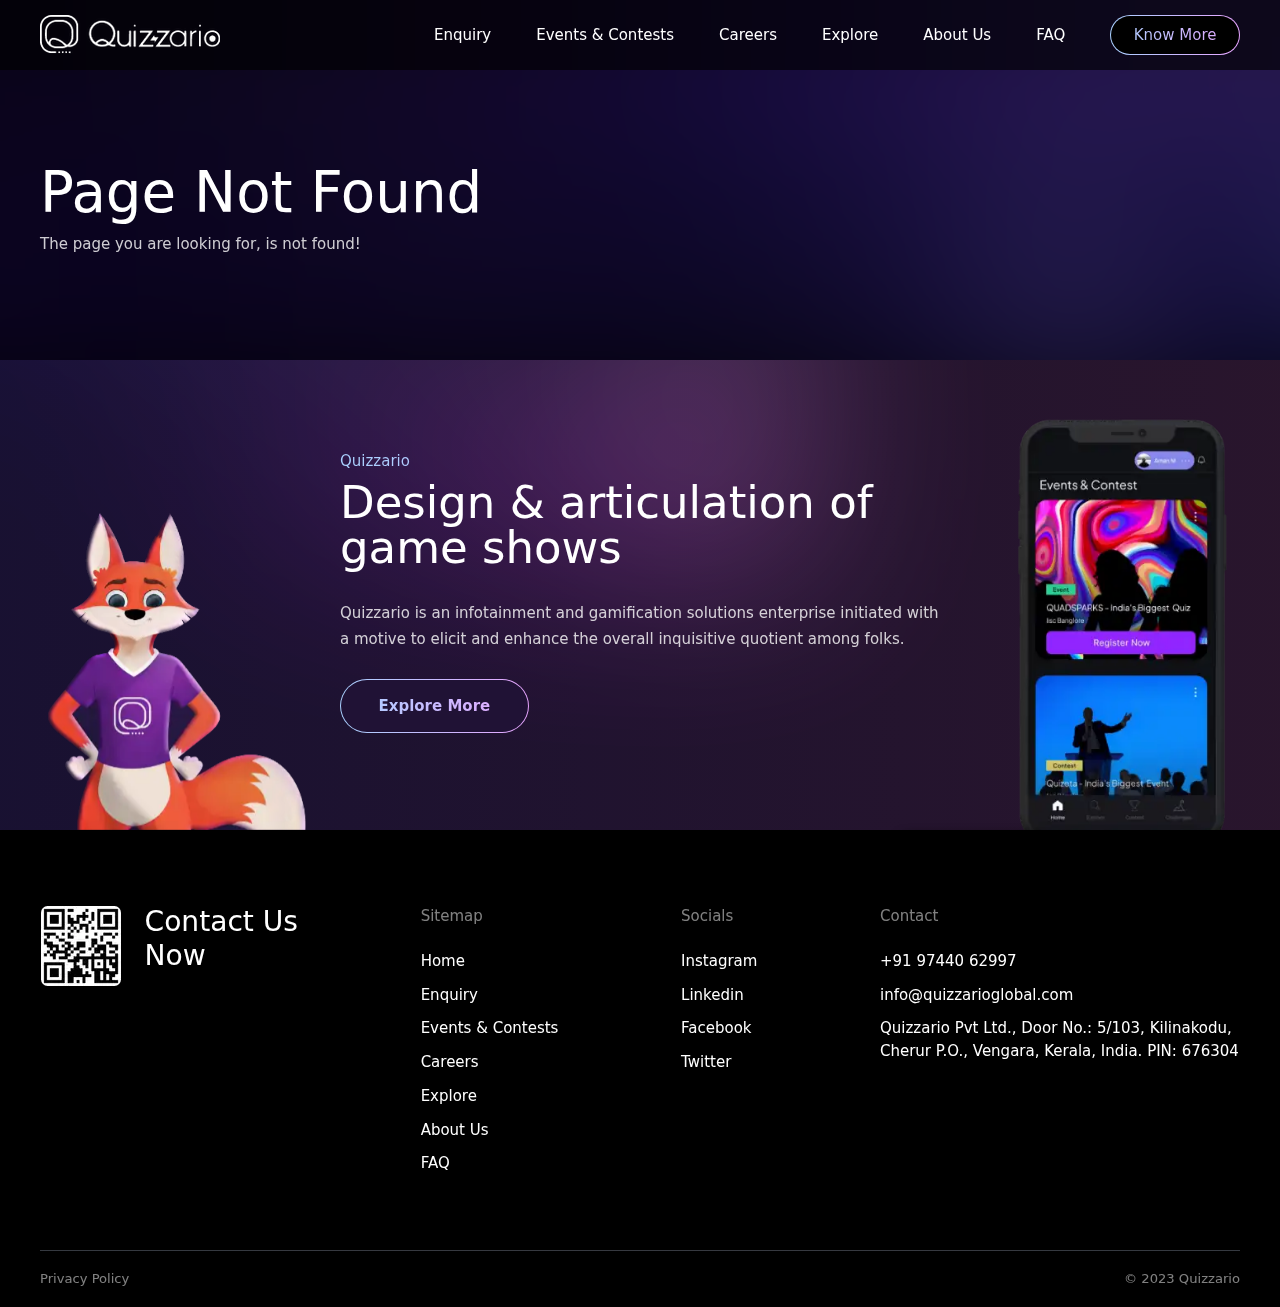
==== commit 6e9b5227: "Update from https://github.com/quizzario/quizzario-website/commit/f2cbe3ea86960e7e93ca5cc28e3b5badd0" ====
--- a/404/index.html
+++ b/404/index.html
@@ -1,6 +1,6 @@
-<!DOCTYPE html><html><head><meta charSet="utf-8"/><meta http-equiv="x-ua-compatible" content="ie=edge"/><meta name="viewport" content="width=device-width, initial-scale=1, shrink-to-fit=no"/><meta name="generator" content="Gatsby 5.10.0"/><style data-href="/styles.5032a8a1ea8040db235e.css" data-identity="gatsby-global-css">/*
+<!DOCTYPE html><html><head><meta charSet="utf-8"/><meta http-equiv="x-ua-compatible" content="ie=edge"/><meta name="viewport" content="width=device-width, initial-scale=1, shrink-to-fit=no"/><meta name="generator" content="Gatsby 5.10.0"/><style data-href="/styles.2ad35286689723e09829.css" data-identity="gatsby-global-css">/*
 ! tailwindcss v3.3.2 | MIT License | https://tailwindcss.com
-*/*,:after,:before{border:0 solid #e5e7eb;box-sizing:border-box}:after,:before{--tw-content:""}html{-webkit-text-size-adjust:100%;font-feature-settings:normal;font-family:ui-sans-serif,system-ui,-apple-system,BlinkMacSystemFont,Segoe UI,Roboto,Helvetica Neue,Arial,Noto Sans,sans-serif,Apple Color Emoji,Segoe UI Emoji,Segoe UI Symbol,Noto Color Emoji;font-variation-settings:normal;line-height:1.5;-moz-tab-size:4;-o-tab-size:4;tab-size:4}body{line-height:inherit;margin:0}hr{border-top-width:1px;color:inherit;height:0}abbr:where([title]){-webkit-text-decoration:underline dotted;text-decoration:underline dotted}h1,h2,h3,h4,h5,h6{font-size:inherit;font-weight:inherit}a{color:inherit;text-decoration:inherit}b,strong{font-weight:bolder}code,kbd,pre,samp{font-family:ui-monospace,SFMono-Regular,Menlo,Monaco,Consolas,Liberation Mono,Courier New,monospace;font-size:1em}small{font-size:80%}sub,sup{font-size:75%;line-height:0;position:relative;vertical-align:baseline}sub{bottom:-.25em}sup{top:-.5em}table{border-collapse:collapse;border-color:inherit;text-indent:0}button,input,optgroup,select,textarea{color:inherit;font-family:inherit;font-size:100%;font-weight:inherit;line-height:inherit;margin:0;padding:0}button,select{text-transform:none}[type=button],[type=reset],[type=submit],button{-webkit-appearance:button;background-color:transparent;background-image:none}:-moz-focusring{outline:auto}:-moz-ui-invalid{box-shadow:none}progress{vertical-align:baseline}::-webkit-inner-spin-button,::-webkit-outer-spin-button{height:auto}[type=search]{-webkit-appearance:textfield;outline-offset:-2px}::-webkit-search-decoration{-webkit-appearance:none}::-webkit-file-upload-button{-webkit-appearance:button;font:inherit}summary{display:list-item}blockquote,dd,dl,figure,h1,h2,h3,h4,h5,h6,hr,p,pre{margin:0}fieldset{margin:0}fieldset,legend{padding:0}menu,ol,ul{list-style:none;margin:0;padding:0}textarea{resize:vertical}input::-moz-placeholder,textarea::-moz-placeholder{color:#9ca3af;opacity:1}input::placeholder,textarea::placeholder{color:#9ca3af;opacity:1}[role=button],button{cursor:pointer}:disabled{cursor:default}audio,canvas,embed,iframe,img,object,svg,video{display:block;vertical-align:middle}img,video{height:auto;max-width:100%}[hidden]{display:none}*,:after,:before{--tw-border-spacing-x:0;--tw-border-spacing-y:0;--tw-translate-x:0;--tw-translate-y:0;--tw-rotate:0;--tw-skew-x:0;--tw-skew-y:0;--tw-scale-x:1;--tw-scale-y:1;--tw-pan-x: ;--tw-pan-y: ;--tw-pinch-zoom: ;--tw-scroll-snap-strictness:proximity;--tw-gradient-from-position: ;--tw-gradient-via-position: ;--tw-gradient-to-position: ;--tw-ordinal: ;--tw-slashed-zero: ;--tw-numeric-figure: ;--tw-numeric-spacing: ;--tw-numeric-fraction: ;--tw-ring-inset: ;--tw-ring-offset-width:0px;--tw-ring-offset-color:#fff;--tw-ring-color:rgba(59,130,246,.5);--tw-ring-offset-shadow:0 0 #0000;--tw-ring-shadow:0 0 #0000;--tw-shadow:0 0 #0000;--tw-shadow-colored:0 0 #0000;--tw-blur: ;--tw-brightness: ;--tw-contrast: ;--tw-grayscale: ;--tw-hue-rotate: ;--tw-invert: ;--tw-saturate: ;--tw-sepia: ;--tw-drop-shadow: ;--tw-backdrop-blur: ;--tw-backdrop-brightness: ;--tw-backdrop-contrast: ;--tw-backdrop-grayscale: ;--tw-backdrop-hue-rotate: ;--tw-backdrop-invert: ;--tw-backdrop-opacity: ;--tw-backdrop-saturate: ;--tw-backdrop-sepia: }::backdrop{--tw-border-spacing-x:0;--tw-border-spacing-y:0;--tw-translate-x:0;--tw-translate-y:0;--tw-rotate:0;--tw-skew-x:0;--tw-skew-y:0;--tw-scale-x:1;--tw-scale-y:1;--tw-pan-x: ;--tw-pan-y: ;--tw-pinch-zoom: ;--tw-scroll-snap-strictness:proximity;--tw-gradient-from-position: ;--tw-gradient-via-position: ;--tw-gradient-to-position: ;--tw-ordinal: ;--tw-slashed-zero: ;--tw-numeric-figure: ;--tw-numeric-spacing: ;--tw-numeric-fraction: ;--tw-ring-inset: ;--tw-ring-offset-width:0px;--tw-ring-offset-color:#fff;--tw-ring-color:rgba(59,130,246,.5);--tw-ring-offset-shadow:0 0 #0000;--tw-ring-shadow:0 0 #0000;--tw-shadow:0 0 #0000;--tw-shadow-colored:0 0 #0000;--tw-blur: ;--tw-brightness: ;--tw-contrast: ;--tw-grayscale: ;--tw-hue-rotate: ;--tw-invert: ;--tw-saturate: ;--tw-sepia: ;--tw-drop-shadow: ;--tw-backdrop-blur: ;--tw-backdrop-brightness: ;--tw-backdrop-contrast: ;--tw-backdrop-grayscale: ;--tw-backdrop-hue-rotate: ;--tw-backdrop-invert: ;--tw-backdrop-opacity: ;--tw-backdrop-saturate: ;--tw-backdrop-sepia: }.pointer-events-none{pointer-events:none}.invisible{visibility:hidden}.fixed{position:fixed}.absolute{position:absolute}.relative{position:relative}.inset-0{inset:0}.inset-\[1px\]{inset:1px}.inset-x-0{left:0;right:0}.-right-28{right:-7rem}.bottom-0{bottom:0}.bottom-10{bottom:2.5rem}.right-0{right:0}.top-0{top:0}.-z-10{z-index:-10}.-z-20{z-index:-20}.z-10{z-index:10}.z-20{z-index:20}.z-40{z-index:40}.z-50{z-index:50}.order-first{order:-9999}.col-span-2{grid-column:span 2/span 2}.col-span-3{grid-column:span 3/span 3}.col-span-4{grid-column:span 4/span 4}.mx-12{margin-left:3rem;margin-right:3rem}.mx-auto{margin-left:auto;margin-right:auto}.my-12{margin-bottom:3rem;margin-top:3rem}.my-4{margin-bottom:1rem;margin-top:1rem}.my-9{margin-bottom:2.25rem;margin-top:2.25rem}.-mb-10{margin-bottom:-2.5rem}.-mt-10{margin-top:-2.5rem}.-mt-14{margin-top:-3.5rem}.-mt-4{margin-top:-1rem}.-mt-5{margin-top:-1.25rem}.mb-12{margin-bottom:3rem}.mb-2{margin-bottom:.5rem}.mb-4{margin-bottom:1rem}.mb-6{margin-bottom:1.5rem}.mb-8{margin-bottom:2rem}.ml-4{margin-left:1rem}.ml-5{margin-left:1.25rem}.mr-3{margin-right:.75rem}.mt-12{margin-top:3rem}.mt-2{margin-top:.5rem}.mt-20{margin-top:5rem}.mt-3{margin-top:.75rem}.mt-5{margin-top:1.25rem}.mt-6{margin-top:1.5rem}.mt-8{margin-top:2rem}.block{display:block}.inline-block{display:inline-block}.flex{display:flex}.grid{display:grid}.hidden{display:none}.h-1\/2{height:50%}.h-\[460px\]{height:460px}.h-full{height:100%}.min-h-\[460px\]{min-height:460px}.w-1\/2{width:50%}.w-10{width:2.5rem}.w-7{width:1.75rem}.w-72{width:18rem}.w-96{width:24rem}.w-\[300px\]{width:300px}.w-\[350px\]{width:350px}.w-full{width:100%}.min-w-fit{min-width:-moz-fit-content;min-width:fit-content}.max-w-2xl{max-width:42rem}.max-w-7xl{max-width:80rem}.max-w-full{max-width:100%}.max-w-lg{max-width:32rem}.max-w-md{max-width:28rem}.max-w-sm{max-width:24rem}.flex-shrink-0{flex-shrink:0}.-translate-y-1{--tw-translate-y:-0.25rem}.-translate-y-1,.translate-x-3{transform:translate(var(--tw-translate-x),var(--tw-translate-y)) rotate(var(--tw-rotate)) skewX(var(--tw-skew-x)) skewY(var(--tw-skew-y)) scaleX(var(--tw-scale-x)) scaleY(var(--tw-scale-y))}.translate-x-3{--tw-translate-x:0.75rem}.translate-y-0{--tw-translate-y:0px}.translate-y-0,.translate-y-7{transform:translate(var(--tw-translate-x),var(--tw-translate-y)) rotate(var(--tw-rotate)) skewX(var(--tw-skew-x)) skewY(var(--tw-skew-y)) scaleX(var(--tw-scale-x)) scaleY(var(--tw-scale-y))}.translate-y-7{--tw-translate-y:1.75rem}.scale-125{--tw-scale-x:1.25;--tw-scale-y:1.25}.scale-125,.scale-150{transform:translate(var(--tw-translate-x),var(--tw-translate-y)) rotate(var(--tw-rotate)) skewX(var(--tw-skew-x)) skewY(var(--tw-skew-y)) scaleX(var(--tw-scale-x)) scaleY(var(--tw-scale-y))}.scale-150{--tw-scale-x:1.5;--tw-scale-y:1.5}.list-disc{list-style-type:disc}.grid-cols-1{grid-template-columns:repeat(1,minmax(0,1fr))}.grid-cols-2{grid-template-columns:repeat(2,minmax(0,1fr))}.grid-cols-5{grid-template-columns:repeat(5,minmax(0,1fr))}.grid-cols-8{grid-template-columns:repeat(8,minmax(0,1fr))}.flex-col{flex-direction:column}.items-center{align-items:center}.justify-center{justify-content:center}.justify-between{justify-content:space-between}.gap-12{gap:3rem}.gap-3{gap:.75rem}.gap-8{gap:2rem}.space-x-12>:not([hidden])~:not([hidden]){--tw-space-x-reverse:0;margin-left:calc(3rem*(1 - var(--tw-space-x-reverse)));margin-right:calc(3rem*var(--tw-space-x-reverse))}.space-x-16>:not([hidden])~:not([hidden]){--tw-space-x-reverse:0;margin-left:calc(4rem*(1 - var(--tw-space-x-reverse)));margin-right:calc(4rem*var(--tw-space-x-reverse))}.space-x-4>:not([hidden])~:not([hidden]){--tw-space-x-reverse:0;margin-left:calc(1rem*(1 - var(--tw-space-x-reverse)));margin-right:calc(1rem*var(--tw-space-x-reverse))}.space-x-6>:not([hidden])~:not([hidden]){--tw-space-x-reverse:0;margin-left:calc(1.5rem*(1 - var(--tw-space-x-reverse)));margin-right:calc(1.5rem*var(--tw-space-x-reverse))}.space-x-8>:not([hidden])~:not([hidden]){--tw-space-x-reverse:0;margin-left:calc(2rem*(1 - var(--tw-space-x-reverse)));margin-right:calc(2rem*var(--tw-space-x-reverse))}.space-y-10>:not([hidden])~:not([hidden]){--tw-space-y-reverse:0;margin-bottom:calc(2.5rem*var(--tw-space-y-reverse));margin-top:calc(2.5rem*(1 - var(--tw-space-y-reverse)))}.space-y-3>:not([hidden])~:not([hidden]){--tw-space-y-reverse:0;margin-bottom:calc(.75rem*var(--tw-space-y-reverse));margin-top:calc(.75rem*(1 - var(--tw-space-y-reverse)))}.space-y-4>:not([hidden])~:not([hidden]){--tw-space-y-reverse:0;margin-bottom:calc(1rem*var(--tw-space-y-reverse));margin-top:calc(1rem*(1 - var(--tw-space-y-reverse)))}.overflow-hidden{overflow:hidden}.overflow-x-scroll{overflow-x:scroll}.whitespace-nowrap{white-space:nowrap}.rounded-2xl{border-radius:1rem}.rounded-3xl{border-radius:1.5rem}.rounded-full{border-radius:9999px}.rounded-lg{border-radius:.5rem}.rounded-xl{border-radius:.75rem}.border{border-width:1px}.border-t{border-top-width:1px}.border-gray-500{--tw-border-opacity:1;border-color:rgb(107 114 128/var(--tw-border-opacity))}.border-transparent{border-color:transparent}.bg-black{--tw-bg-opacity:1;background-color:rgb(0 0 0/var(--tw-bg-opacity))}.bg-brand-four{--tw-bg-opacity:1;background-color:rgb(13 13 35/var(--tw-bg-opacity))}.bg-brand-one{--tw-bg-opacity:1;background-color:rgb(160 64 254/var(--tw-bg-opacity))}.bg-brand-six{--tw-bg-opacity:1;background-color:rgb(32 18 53/var(--tw-bg-opacity))}.bg-brand-three{--tw-bg-opacity:1;background-color:rgb(126 233 94/var(--tw-bg-opacity))}.bg-brand-two{--tw-bg-opacity:1;background-color:rgb(119 107 248/var(--tw-bg-opacity))}.bg-white{--tw-bg-opacity:1;background-color:rgb(255 255 255/var(--tw-bg-opacity))}.bg-opacity-10{--tw-bg-opacity:0.1}.bg-opacity-60{--tw-bg-opacity:0.6}.bg-gradient-to-b{background-image:linear-gradient(to bottom,var(--tw-gradient-stops))}.bg-gradient-to-br{background-image:linear-gradient(to bottom right,var(--tw-gradient-stops))}.bg-gradient-to-r{background-image:linear-gradient(to right,var(--tw-gradient-stops))}.from-brand-eight{--tw-gradient-from:#7b55f7 var(--tw-gradient-from-position);--tw-gradient-to:rgba(123,85,247,0) var(--tw-gradient-to-position);--tw-gradient-stops:var(--tw-gradient-from),var(--tw-gradient-to)}.from-brand-four{--tw-gradient-from:#0d0d23 var(--tw-gradient-from-position);--tw-gradient-to:rgba(13,13,35,0) var(--tw-gradient-to-position);--tw-gradient-stops:var(--tw-gradient-from),var(--tw-gradient-to)}.from-brand-nine{--tw-gradient-from:#a9d1ff var(--tw-gradient-from-position);--tw-gradient-to:rgba(169,209,255,0) var(--tw-gradient-to-position);--tw-gradient-stops:var(--tw-gradient-from),var(--tw-gradient-to)}.from-brand-seven{--tw-gradient-from:#cc6ade var(--tw-gradient-from-position);--tw-gradient-to:rgba(204,106,222,0) var(--tw-gradient-to-position);--tw-gradient-stops:var(--tw-gradient-from),var(--tw-gradient-to)}.to-brand-eight{--tw-gradient-to:#7b55f7 var(--tw-gradient-to-position)}.to-brand-seven{--tw-gradient-to:#cc6ade var(--tw-gradient-to-position)}.to-brand-ten{--tw-gradient-to:#e7a5ff var(--tw-gradient-to-position)}.to-transparent{--tw-gradient-to:transparent var(--tw-gradient-to-position)}.bg-clip-text{-webkit-background-clip:text;background-clip:text}.p-10{padding:2.5rem}.p-6{padding:1.5rem}.p-\[1px\]{padding:1px}.px-10{padding-left:2.5rem;padding-right:2.5rem}.px-11{padding-left:2.75rem;padding-right:2.75rem}.px-3{padding-left:.75rem;padding-right:.75rem}.px-5{padding-left:1.25rem;padding-right:1.25rem}.px-6{padding-left:1.5rem;padding-right:1.5rem}.py-10{padding-bottom:2.5rem;padding-top:2.5rem}.py-12{padding-bottom:3rem;padding-top:3rem}.py-14{padding-bottom:3.5rem;padding-top:3.5rem}.py-16{padding-bottom:4rem;padding-top:4rem}.py-2{padding-bottom:.5rem;padding-top:.5rem}.py-20{padding-bottom:5rem;padding-top:5rem}.py-24{padding-bottom:6rem;padding-top:6rem}.py-3{padding-bottom:.75rem;padding-top:.75rem}.py-4{padding-bottom:1rem;padding-top:1rem}.py-5{padding-bottom:1.25rem;padding-top:1.25rem}.pb-24{padding-bottom:6rem}.pt-16{padding-top:4rem}.pt-24{padding-top:6rem}.text-center{text-align:center}.text-2xl{font-size:1.5rem;line-height:2rem}.text-3xl{font-size:1.875rem;line-height:2.25rem}.text-4xl{font-size:2.25rem;line-height:2.5rem}.text-5xl{font-size:3rem;line-height:1}.text-lg{font-size:1.125rem;line-height:1.75rem}.text-sm{font-size:.875rem;line-height:1.25rem}.text-xl{font-size:1.25rem;line-height:1.75rem}.font-bold{font-weight:700}.font-light{font-weight:300}.font-semibold{font-weight:600}.leading-7{line-height:1.75rem}.leading-tight{line-height:1.25}.text-black{--tw-text-opacity:1;color:rgb(0 0 0/var(--tw-text-opacity))}.text-transparent{color:transparent}.text-white{--tw-text-opacity:1;color:rgb(255 255 255/var(--tw-text-opacity))}.opacity-0{opacity:0}.opacity-100{opacity:1}.opacity-20{opacity:.2}.opacity-30{opacity:.3}.opacity-50{opacity:.5}.opacity-80{opacity:.8}.blur-3xl{--tw-blur:blur(64px)}.blur-3xl,.blur-xl{filter:var(--tw-blur) var(--tw-brightness) var(--tw-contrast) var(--tw-grayscale) var(--tw-hue-rotate) var(--tw-invert) var(--tw-saturate) var(--tw-sepia) var(--tw-drop-shadow)}.blur-xl{--tw-blur:blur(24px)}.backdrop-blur-3xl{--tw-backdrop-blur:blur(64px);-webkit-backdrop-filter:var(--tw-backdrop-blur) var(--tw-backdrop-brightness) var(--tw-backdrop-contrast) var(--tw-backdrop-grayscale) var(--tw-backdrop-hue-rotate) var(--tw-backdrop-invert) var(--tw-backdrop-opacity) var(--tw-backdrop-saturate) var(--tw-backdrop-sepia);backdrop-filter:var(--tw-backdrop-blur) var(--tw-backdrop-brightness) var(--tw-backdrop-contrast) var(--tw-backdrop-grayscale) var(--tw-backdrop-hue-rotate) var(--tw-backdrop-invert) var(--tw-backdrop-opacity) var(--tw-backdrop-saturate) var(--tw-backdrop-sepia)}.transition{transition-duration:.15s;transition-property:color,background-color,border-color,text-decoration-color,fill,stroke,opacity,box-shadow,transform,filter,-webkit-backdrop-filter;transition-property:color,background-color,border-color,text-decoration-color,fill,stroke,opacity,box-shadow,transform,filter,backdrop-filter;transition-property:color,background-color,border-color,text-decoration-color,fill,stroke,opacity,box-shadow,transform,filter,backdrop-filter,-webkit-backdrop-filter;transition-timing-function:cubic-bezier(.4,0,.2,1)}.transition-all{transition-duration:.15s;transition-property:all;transition-timing-function:cubic-bezier(.4,0,.2,1)}.transition-opacity{transition-duration:.15s;transition-property:opacity;transition-timing-function:cubic-bezier(.4,0,.2,1)}.transition-transform{transition-duration:.15s;transition-property:transform;transition-timing-function:cubic-bezier(.4,0,.2,1)}.duration-200{transition-duration:.2s}.ease-in{transition-timing-function:cubic-bezier(.4,0,1,1)}html{background:#000;color:#fff;font-size:15px}.absolute{position:absolute!important}.fixed{position:fixed!important}.group:hover .group-hover\:opacity-100{opacity:1}.group:hover .group-hover\:opacity-30{opacity:.3}@media (min-width:640px){.sm\:left-0{left:0}.sm\:right-0{right:0}.sm\:order-none{order:0}.sm\:mb-12{margin-bottom:3rem}.sm\:mb-16{margin-bottom:4rem}.sm\:mt-0{margin-top:0}.sm\:block{display:block}.sm\:grid{display:grid}.sm\:hidden{display:none}.sm\:h-full{height:100%}.sm\:w-auto{width:auto}.sm\:grid-cols-2{grid-template-columns:repeat(2,minmax(0,1fr))}.sm\:items-center{align-items:center}.sm\:justify-start{justify-content:flex-start}.sm\:space-y-0>:not([hidden])~:not([hidden]){--tw-space-y-reverse:0;margin-bottom:calc(0px*var(--tw-space-y-reverse));margin-top:calc(0px*(1 - var(--tw-space-y-reverse)))}.sm\:overflow-x-hidden{overflow-x:hidden}.sm\:px-0{padding-left:0;padding-right:0}.sm\:py-12{padding-bottom:3rem;padding-top:3rem}.sm\:py-20{padding-bottom:5rem;padding-top:5rem}.sm\:py-24{padding-bottom:6rem;padding-top:6rem}.sm\:pt-0{padding-top:0}.sm\:text-left{text-align:left}.sm\:text-start{text-align:start}.sm\:text-5xl{font-size:3rem;line-height:1}.sm\:opacity-0{opacity:0}.sm\:opacity-100{opacity:1}.sm\:blur-none{--tw-blur:blur(0);filter:var(--tw-blur) var(--tw-brightness) var(--tw-contrast) var(--tw-grayscale) var(--tw-hue-rotate) var(--tw-invert) var(--tw-saturate) var(--tw-sepia) var(--tw-drop-shadow)}}@media (min-width:768px){.md\:my-32{margin-bottom:8rem;margin-top:8rem}.md\:mt-0{margin-top:0}.md\:flex{display:flex}.md\:max-w-none{max-width:none}.md\:grid-cols-3{grid-template-columns:repeat(3,minmax(0,1fr))}.md\:flex-row{flex-direction:row}.md\:items-start{align-items:flex-start}.md\:space-x-28>:not([hidden])~:not([hidden]){--tw-space-x-reverse:0;margin-left:calc(7rem*(1 - var(--tw-space-x-reverse)));margin-right:calc(7rem*var(--tw-space-x-reverse))}.md\:py-28{padding-bottom:7rem;padding-top:7rem}.md\:text-left{text-align:left}.md\:text-3xl{font-size:1.875rem;line-height:2.25rem}.md\:text-6xl{font-size:3.75rem;line-height:1}}@media (min-width:1024px){.lg\:grid-cols-4{grid-template-columns:repeat(4,minmax(0,1fr))}.lg\:px-0{padding-left:0;padding-right:0}}</style><style>.gatsby-image-wrapper{position:relative;overflow:hidden}.gatsby-image-wrapper picture.object-fit-polyfill{position:static!important}.gatsby-image-wrapper img{bottom:0;height:100%;left:0;margin:0;max-width:none;padding:0;position:absolute;right:0;top:0;width:100%;object-fit:cover}.gatsby-image-wrapper [data-main-image]{opacity:0;transform:translateZ(0);transition:opacity .25s linear;will-change:opacity}.gatsby-image-wrapper-constrained{display:inline-block;vertical-align:top}</style><noscript><style>.gatsby-image-wrapper noscript [data-main-image]{opacity:1!important}.gatsby-image-wrapper [data-placeholder-image]{opacity:0!important}</style></noscript><script type="module">const e="undefined"!=typeof HTMLImageElement&&"loading"in HTMLImageElement.prototype;e&&document.body.addEventListener("load",(function(e){const t=e.target;if(void 0===t.dataset.mainImage)return;if(void 0===t.dataset.gatsbyImageSsr)return;let a=null,n=t;for(;null===a&&n;)void 0!==n.parentNode.dataset.gatsbyImageWrapper&&(a=n.parentNode),n=n.parentNode;const o=a.querySelector("[data-placeholder-image]"),r=new Image;r.src=t.currentSrc,r.decode().catch((()=>{})).then((()=>{t.style.opacity=1,o&&(o.style.opacity=0,o.style.transition="opacity 500ms linear")}))}),!0);</script><link rel="preconnect" href="https://www.googletagmanager.com"/><link rel="dns-prefetch" href="https://www.googletagmanager.com"/><link rel="sitemap" type="application/xml" href="/sitemap-index.xml"/><link rel="icon" href="/favicon-32x32.png?v=4fd3e2c4debd750bfbba159dd2bc89d6" type="image/png"/><link rel="manifest" href="/manifest.webmanifest" crossorigin="anonymous"/><link rel="apple-touch-icon" sizes="48x48" href="/icons/icon-48x48.png?v=4fd3e2c4debd750bfbba159dd2bc89d6"/><link rel="apple-touch-icon" sizes="72x72" href="/icons/icon-72x72.png?v=4fd3e2c4debd750bfbba159dd2bc89d6"/><link rel="apple-touch-icon" sizes="96x96" href="/icons/icon-96x96.png?v=4fd3e2c4debd750bfbba159dd2bc89d6"/><link rel="apple-touch-icon" sizes="144x144" href="/icons/icon-144x144.png?v=4fd3e2c4debd750bfbba159dd2bc89d6"/><link rel="apple-touch-icon" sizes="192x192" href="/icons/icon-192x192.png?v=4fd3e2c4debd750bfbba159dd2bc89d6"/><link rel="apple-touch-icon" sizes="256x256" href="/icons/icon-256x256.png?v=4fd3e2c4debd750bfbba159dd2bc89d6"/><link rel="apple-touch-icon" sizes="384x384" href="/icons/icon-384x384.png?v=4fd3e2c4debd750bfbba159dd2bc89d6"/><link rel="apple-touch-icon" sizes="512x512" href="/icons/icon-512x512.png?v=4fd3e2c4debd750bfbba159dd2bc89d6"/></head><body><div id="___gatsby"><div style="outline:none" tabindex="-1" id="gatsby-focus-wrapper"><div class="duration-200 ease-in opacity-0 pointer-events-none fixed inset-0 z-50 flex items-center justify-center transition-opacity"><div class="fixed inset-0 opacity-80 bg-black"></div><div class="duration-200 ease-in -translate-y-1 flex-col flex items-center min-w-fit transition-transform border border-transparent bg-brand-four rounded-lg"><div class="flex space-x-8 items-center mx-12 my-12"><div data-gatsby-image-wrapper="" class="gatsby-image-wrapper gatsby-image-wrapper-constrained rounded-lg border border-transparent"><div style="max-width:150px;display:block"><img alt="" role="presentation" aria-hidden="true" src="data:image/svg+xml;charset=utf-8,%3Csvg%20height=&#x27;150&#x27;%20width=&#x27;150&#x27;%20xmlns=&#x27;http://www.w3.org/2000/svg&#x27;%20version=&#x27;1.1&#x27;%3E%3C/svg%3E" style="max-width:100%;display:block;position:static"/></div><div aria-hidden="true" data-placeholder-image="" style="opacity:1;transition:opacity 500ms linear"></div><picture><source type="image/webp" data-srcset="/static/62fe5e98d6f4b8c9174ad8262a75dca3/0852d/download-app-qr-code.webp 38w,/static/62fe5e98d6f4b8c9174ad8262a75dca3/18188/download-app-qr-code.webp 75w,/static/62fe5e98d6f4b8c9174ad8262a75dca3/c65bc/download-app-qr-code.webp 150w" sizes="(min-width: 150px) 150px, 100vw"/><img data-gatsby-image-ssr="" data-main-image="" style="opacity:0" sizes="(min-width: 150px) 150px, 100vw" decoding="async" loading="lazy" data-src="/static/62fe5e98d6f4b8c9174ad8262a75dca3/de3a1/download-app-qr-code.png" data-srcset="/static/62fe5e98d6f4b8c9174ad8262a75dca3/f2a56/download-app-qr-code.png 38w,/static/62fe5e98d6f4b8c9174ad8262a75dca3/7458e/download-app-qr-code.png 75w,/static/62fe5e98d6f4b8c9174ad8262a75dca3/de3a1/download-app-qr-code.png 150w" alt="download-app"/></picture><noscript><picture><source type="image/webp" srcSet="/static/62fe5e98d6f4b8c9174ad8262a75dca3/0852d/download-app-qr-code.webp 38w,/static/62fe5e98d6f4b8c9174ad8262a75dca3/18188/download-app-qr-code.webp 75w,/static/62fe5e98d6f4b8c9174ad8262a75dca3/c65bc/download-app-qr-code.webp 150w" sizes="(min-width: 150px) 150px, 100vw"/><img data-gatsby-image-ssr="" data-main-image="" style="opacity:0" sizes="(min-width: 150px) 150px, 100vw" decoding="async" loading="lazy" src="/static/62fe5e98d6f4b8c9174ad8262a75dca3/de3a1/download-app-qr-code.png" srcSet="/static/62fe5e98d6f4b8c9174ad8262a75dca3/f2a56/download-app-qr-code.png 38w,/static/62fe5e98d6f4b8c9174ad8262a75dca3/7458e/download-app-qr-code.png 75w,/static/62fe5e98d6f4b8c9174ad8262a75dca3/de3a1/download-app-qr-code.png 150w" alt="download-app"/></picture></noscript><script type="module">const t="undefined"!=typeof HTMLImageElement&&"loading"in HTMLImageElement.prototype;if(t){const t=document.querySelectorAll("img[data-main-image]");for(let e of t){e.dataset.src&&(e.setAttribute("src",e.dataset.src),e.removeAttribute("data-src")),e.dataset.srcset&&(e.setAttribute("srcset",e.dataset.srcset),e.removeAttribute("data-srcset"));const t=e.parentNode.querySelectorAll("source[data-srcset]");for(let e of t)e.setAttribute("srcset",e.dataset.srcset),e.removeAttribute("data-srcset");e.complete&&(e.style.opacity=1,e.parentNode.parentNode.querySelector("[data-placeholder-image]").style.opacity=0)}}</script></div><div class="space-y-4"><div class="text-2xl">Scan QR code<br/>To Download the App</div><div class="flex items-center space-x-6"><a class="flex items-center space-x-4 px-5 py-3 bg-white bg-opacity-10 rounded-full text-sm" href="/"><div data-gatsby-image-wrapper="" class="gatsby-image-wrapper gatsby-image-wrapper-constrained"><div style="max-width:17px;display:block"><img alt="" role="presentation" aria-hidden="true" src="data:image/svg+xml;charset=utf-8,%3Csvg%20height=&#x27;19&#x27;%20width=&#x27;17&#x27;%20xmlns=&#x27;http://www.w3.org/2000/svg&#x27;%20version=&#x27;1.1&#x27;%3E%3C/svg%3E" style="max-width:100%;display:block;position:static"/></div><div aria-hidden="true" data-placeholder-image="" style="opacity:1;transition:opacity 500ms linear"></div><picture><source type="image/webp" data-srcset="/static/f32a7ae87423b77fb72165419460c783/13d0a/app-store.webp 4w,/static/f32a7ae87423b77fb72165419460c783/9c788/app-store.webp 9w,/static/f32a7ae87423b77fb72165419460c783/161ec/app-store.webp 17w" sizes="(min-width: 17px) 17px, 100vw"/><img data-gatsby-image-ssr="" data-main-image="" style="opacity:0" sizes="(min-width: 17px) 17px, 100vw" decoding="async" loading="lazy" data-src="/static/f32a7ae87423b77fb72165419460c783/27d08/app-store.png" data-srcset="/static/f32a7ae87423b77fb72165419460c783/4fc9f/app-store.png 4w,/static/f32a7ae87423b77fb72165419460c783/641ac/app-store.png 9w,/static/f32a7ae87423b77fb72165419460c783/27d08/app-store.png 17w" alt=""/></picture><noscript><picture><source type="image/webp" srcSet="/static/f32a7ae87423b77fb72165419460c783/13d0a/app-store.webp 4w,/static/f32a7ae87423b77fb72165419460c783/9c788/app-store.webp 9w,/static/f32a7ae87423b77fb72165419460c783/161ec/app-store.webp 17w" sizes="(min-width: 17px) 17px, 100vw"/><img data-gatsby-image-ssr="" data-main-image="" style="opacity:0" sizes="(min-width: 17px) 17px, 100vw" decoding="async" loading="lazy" src="/static/f32a7ae87423b77fb72165419460c783/27d08/app-store.png" srcSet="/static/f32a7ae87423b77fb72165419460c783/4fc9f/app-store.png 4w,/static/f32a7ae87423b77fb72165419460c783/641ac/app-store.png 9w,/static/f32a7ae87423b77fb72165419460c783/27d08/app-store.png 17w" alt=""/></picture></noscript><script type="module">const t="undefined"!=typeof HTMLImageElement&&"loading"in HTMLImageElement.prototype;if(t){const t=document.querySelectorAll("img[data-main-image]");for(let e of t){e.dataset.src&&(e.setAttribute("src",e.dataset.src),e.removeAttribute("data-src")),e.dataset.srcset&&(e.setAttribute("srcset",e.dataset.srcset),e.removeAttribute("data-srcset"));const t=e.parentNode.querySelectorAll("source[data-srcset]");for(let e of t)e.setAttribute("srcset",e.dataset.srcset),e.removeAttribute("data-srcset");e.complete&&(e.style.opacity=1,e.parentNode.parentNode.querySelector("[data-placeholder-image]").style.opacity=0)}}</script></div><span>Play store</span></a><a class="flex items-center space-x-4 px-5 py-3 bg-white bg-opacity-10 rounded-full text-sm" href="/"><div data-gatsby-image-wrapper="" class="gatsby-image-wrapper gatsby-image-wrapper-constrained"><div style="max-width:17px;display:block"><img alt="" role="presentation" aria-hidden="true" src="data:image/svg+xml;charset=utf-8,%3Csvg%20height=&#x27;19&#x27;%20width=&#x27;17&#x27;%20xmlns=&#x27;http://www.w3.org/2000/svg&#x27;%20version=&#x27;1.1&#x27;%3E%3C/svg%3E" style="max-width:100%;display:block;position:static"/></div><div aria-hidden="true" data-placeholder-image="" style="opacity:1;transition:opacity 500ms linear"></div><picture><source type="image/webp" data-srcset="/static/cbc38211d90752c942508026f6c23957/c3fea/google-play.webp 4w,/static/cbc38211d90752c942508026f6c23957/9c788/google-play.webp 9w,/static/cbc38211d90752c942508026f6c23957/161ec/google-play.webp 17w" sizes="(min-width: 17px) 17px, 100vw"/><img data-gatsby-image-ssr="" data-main-image="" style="opacity:0" sizes="(min-width: 17px) 17px, 100vw" decoding="async" loading="lazy" data-src="/static/cbc38211d90752c942508026f6c23957/27d08/google-play.png" data-srcset="/static/cbc38211d90752c942508026f6c23957/f8bd3/google-play.png 4w,/static/cbc38211d90752c942508026f6c23957/641ac/google-play.png 9w,/static/cbc38211d90752c942508026f6c23957/27d08/google-play.png 17w" alt=""/></picture><noscript><picture><source type="image/webp" srcSet="/static/cbc38211d90752c942508026f6c23957/c3fea/google-play.webp 4w,/static/cbc38211d90752c942508026f6c23957/9c788/google-play.webp 9w,/static/cbc38211d90752c942508026f6c23957/161ec/google-play.webp 17w" sizes="(min-width: 17px) 17px, 100vw"/><img data-gatsby-image-ssr="" data-main-image="" style="opacity:0" sizes="(min-width: 17px) 17px, 100vw" decoding="async" loading="lazy" src="/static/cbc38211d90752c942508026f6c23957/27d08/google-play.png" srcSet="/static/cbc38211d90752c942508026f6c23957/f8bd3/google-play.png 4w,/static/cbc38211d90752c942508026f6c23957/641ac/google-play.png 9w,/static/cbc38211d90752c942508026f6c23957/27d08/google-play.png 17w" alt=""/></picture></noscript><script type="module">const t="undefined"!=typeof HTMLImageElement&&"loading"in HTMLImageElement.prototype;if(t){const t=document.querySelectorAll("img[data-main-image]");for(let e of t){e.dataset.src&&(e.setAttribute("src",e.dataset.src),e.removeAttribute("data-src")),e.dataset.srcset&&(e.setAttribute("srcset",e.dataset.srcset),e.removeAttribute("data-srcset"));const t=e.parentNode.querySelectorAll("source[data-srcset]");for(let e of t)e.setAttribute("srcset",e.dataset.srcset),e.removeAttribute("data-srcset");e.complete&&(e.style.opacity=1,e.parentNode.parentNode.querySelector("[data-placeholder-image]").style.opacity=0)}}</script></div><span>App store</span></a></div></div></div></div></div><div data-gatsby-image-wrapper="" class="gatsby-image-wrapper gatsby-image-wrapper-constrained fixed -z-20 blur-3xl scale-150 h-1/2 w-1/2"><div style="max-width:184px;display:block"><img alt="" role="presentation" aria-hidden="true" src="data:image/svg+xml;charset=utf-8,%3Csvg%20height=&#x27;221&#x27;%20width=&#x27;184&#x27;%20xmlns=&#x27;http://www.w3.org/2000/svg&#x27;%20version=&#x27;1.1&#x27;%3E%3C/svg%3E" style="max-width:100%;display:block;position:static"/></div><div aria-hidden="true" data-placeholder-image="" style="opacity:1;transition:opacity 500ms linear"></div><picture><source type="image/webp" data-srcset="/static/8dbd67d4efdc88187358a0668ee64b7c/ac66f/blur-background.webp 46w,/static/8dbd67d4efdc88187358a0668ee64b7c/e38d8/blur-background.webp 92w,/static/8dbd67d4efdc88187358a0668ee64b7c/d5fb8/blur-background.webp 184w" sizes="(min-width: 184px) 184px, 100vw"/><img data-gatsby-image-ssr="" data-main-image="" style="opacity:0" sizes="(min-width: 184px) 184px, 100vw" decoding="async" loading="lazy" data-src="/static/8dbd67d4efdc88187358a0668ee64b7c/5e910/blur-background.png" data-srcset="/static/8dbd67d4efdc88187358a0668ee64b7c/eb869/blur-background.png 46w,/static/8dbd67d4efdc88187358a0668ee64b7c/933d4/blur-background.png 92w,/static/8dbd67d4efdc88187358a0668ee64b7c/5e910/blur-background.png 184w" alt=""/></picture><noscript><picture><source type="image/webp" srcSet="/static/8dbd67d4efdc88187358a0668ee64b7c/ac66f/blur-background.webp 46w,/static/8dbd67d4efdc88187358a0668ee64b7c/e38d8/blur-background.webp 92w,/static/8dbd67d4efdc88187358a0668ee64b7c/d5fb8/blur-background.webp 184w" sizes="(min-width: 184px) 184px, 100vw"/><img data-gatsby-image-ssr="" data-main-image="" style="opacity:0" sizes="(min-width: 184px) 184px, 100vw" decoding="async" loading="lazy" src="/static/8dbd67d4efdc88187358a0668ee64b7c/5e910/blur-background.png" srcSet="/static/8dbd67d4efdc88187358a0668ee64b7c/eb869/blur-background.png 46w,/static/8dbd67d4efdc88187358a0668ee64b7c/933d4/blur-background.png 92w,/static/8dbd67d4efdc88187358a0668ee64b7c/5e910/blur-background.png 184w" alt=""/></picture></noscript><script type="module">const t="undefined"!=typeof HTMLImageElement&&"loading"in HTMLImageElement.prototype;if(t){const t=document.querySelectorAll("img[data-main-image]");for(let e of t){e.dataset.src&&(e.setAttribute("src",e.dataset.src),e.removeAttribute("data-src")),e.dataset.srcset&&(e.setAttribute("srcset",e.dataset.srcset),e.removeAttribute("data-srcset"));const t=e.parentNode.querySelectorAll("source[data-srcset]");for(let e of t)e.setAttribute("srcset",e.dataset.srcset),e.removeAttribute("data-srcset");e.complete&&(e.style.opacity=1,e.parentNode.parentNode.querySelector("[data-placeholder-image]").style.opacity=0)}}</script></div><div class="fixed inset-0 z-50 transition-all backdrop-blur-3xl p-10 opacity-0 invisible"><div data-gatsby-image-wrapper="" class="gatsby-image-wrapper gatsby-image-wrapper-constrained"><div style="max-width:180px;display:block"><img alt="" role="presentation" aria-hidden="true" src="data:image/svg+xml;charset=utf-8,%3Csvg%20height=&#x27;39&#x27;%20width=&#x27;180&#x27;%20xmlns=&#x27;http://www.w3.org/2000/svg&#x27;%20version=&#x27;1.1&#x27;%3E%3C/svg%3E" style="max-width:100%;display:block;position:static"/></div><div aria-hidden="true" data-placeholder-image="" style="opacity:1;transition:opacity 500ms linear"></div><picture><source type="image/webp" data-srcset="/static/7c1c3efae9e5ff95508e0043bed5ccc2/1f408/logo.webp 45w,/static/7c1c3efae9e5ff95508e0043bed5ccc2/0a2eb/logo.webp 90w,/static/7c1c3efae9e5ff95508e0043bed5ccc2/87c97/logo.webp 180w" sizes="(min-width: 180px) 180px, 100vw"/><img data-gatsby-image-ssr="" data-main-image="" style="opacity:0" sizes="(min-width: 180px) 180px, 100vw" decoding="async" loading="lazy" data-src="/static/7c1c3efae9e5ff95508e0043bed5ccc2/a908d/logo.png" data-srcset="/static/7c1c3efae9e5ff95508e0043bed5ccc2/26098/logo.png 45w,/static/7c1c3efae9e5ff95508e0043bed5ccc2/76f19/logo.png 90w,/static/7c1c3efae9e5ff95508e0043bed5ccc2/a908d/logo.png 180w" alt="quizzario"/></picture><noscript><picture><source type="image/webp" srcSet="/static/7c1c3efae9e5ff95508e0043bed5ccc2/1f408/logo.webp 45w,/static/7c1c3efae9e5ff95508e0043bed5ccc2/0a2eb/logo.webp 90w,/static/7c1c3efae9e5ff95508e0043bed5ccc2/87c97/logo.webp 180w" sizes="(min-width: 180px) 180px, 100vw"/><img data-gatsby-image-ssr="" data-main-image="" style="opacity:0" sizes="(min-width: 180px) 180px, 100vw" decoding="async" loading="lazy" src="/static/7c1c3efae9e5ff95508e0043bed5ccc2/a908d/logo.png" srcSet="/static/7c1c3efae9e5ff95508e0043bed5ccc2/26098/logo.png 45w,/static/7c1c3efae9e5ff95508e0043bed5ccc2/76f19/logo.png 90w,/static/7c1c3efae9e5ff95508e0043bed5ccc2/a908d/logo.png 180w" alt="quizzario"/></picture></noscript><script type="module">const t="undefined"!=typeof HTMLImageElement&&"loading"in HTMLImageElement.prototype;if(t){const t=document.querySelectorAll("img[data-main-image]");for(let e of t){e.dataset.src&&(e.setAttribute("src",e.dataset.src),e.removeAttribute("data-src")),e.dataset.srcset&&(e.setAttribute("srcset",e.dataset.srcset),e.removeAttribute("data-srcset"));const t=e.parentNode.querySelectorAll("source[data-srcset]");for(let e of t)e.setAttribute("srcset",e.dataset.srcset),e.removeAttribute("data-srcset");e.complete&&(e.style.opacity=1,e.parentNode.parentNode.querySelector("[data-placeholder-image]").style.opacity=0)}}</script></div><ul class="text-2xl mt-8 font-light transition-all translate-x-3"><li><a class="py-4 block" href="/">Home</a></li><li><a class="py-4 block" href="/enquiry/">Enquiry</a></li><li><a class="py-4 block" href="/careers/">Careers</a></li><li><a class="py-4 block" href="/explore/">Explore</a></li><li><a class="py-4 block" href="/about/">About Us</a></li><li><a class="py-4 block" href="/faq/">FAQ</a></li></ul><button type="button" class="rounded-full overflow-hidden p-[1px] bottom-10 absolute bg-gradient-to-r from-brand-nine to-brand-ten"><div class="rounded-full bg-black text-white"><div class="text-transparent bg-clip-text px-6 py-2 whitespace-nowrap bg-gradient-to-r from-brand-nine to-brand-ten">Download app</div></div></button></div><div class="fixed inset-x-0 top-0 overflow-hidden z-40 bg-opacity-60 backdrop-blur-3xl bg-black text-white"><section class=""><div class="max-w-7xl mx-auto  px-3 lg:px-0"><header class="flex items-center justify-between py-4"><a href="/"><div data-gatsby-image-wrapper="" class="gatsby-image-wrapper gatsby-image-wrapper-constrained"><div style="max-width:180px;display:block"><img alt="" role="presentation" aria-hidden="true" src="data:image/svg+xml;charset=utf-8,%3Csvg%20height=&#x27;39&#x27;%20width=&#x27;180&#x27;%20xmlns=&#x27;http://www.w3.org/2000/svg&#x27;%20version=&#x27;1.1&#x27;%3E%3C/svg%3E" style="max-width:100%;display:block;position:static"/></div><div aria-hidden="true" data-placeholder-image="" style="opacity:1;transition:opacity 500ms linear"></div><picture><source type="image/webp" data-srcset="/static/7c1c3efae9e5ff95508e0043bed5ccc2/1f408/logo.webp 45w,/static/7c1c3efae9e5ff95508e0043bed5ccc2/0a2eb/logo.webp 90w,/static/7c1c3efae9e5ff95508e0043bed5ccc2/87c97/logo.webp 180w" sizes="(min-width: 180px) 180px, 100vw"/><img data-gatsby-image-ssr="" data-main-image="" style="opacity:0" sizes="(min-width: 180px) 180px, 100vw" decoding="async" loading="lazy" data-src="/static/7c1c3efae9e5ff95508e0043bed5ccc2/a908d/logo.png" data-srcset="/static/7c1c3efae9e5ff95508e0043bed5ccc2/26098/logo.png 45w,/static/7c1c3efae9e5ff95508e0043bed5ccc2/76f19/logo.png 90w,/static/7c1c3efae9e5ff95508e0043bed5ccc2/a908d/logo.png 180w" alt="quizzario"/></picture><noscript><picture><source type="image/webp" srcSet="/static/7c1c3efae9e5ff95508e0043bed5ccc2/1f408/logo.webp 45w,/static/7c1c3efae9e5ff95508e0043bed5ccc2/0a2eb/logo.webp 90w,/static/7c1c3efae9e5ff95508e0043bed5ccc2/87c97/logo.webp 180w" sizes="(min-width: 180px) 180px, 100vw"/><img data-gatsby-image-ssr="" data-main-image="" style="opacity:0" sizes="(min-width: 180px) 180px, 100vw" decoding="async" loading="lazy" src="/static/7c1c3efae9e5ff95508e0043bed5ccc2/a908d/logo.png" srcSet="/static/7c1c3efae9e5ff95508e0043bed5ccc2/26098/logo.png 45w,/static/7c1c3efae9e5ff95508e0043bed5ccc2/76f19/logo.png 90w,/static/7c1c3efae9e5ff95508e0043bed5ccc2/a908d/logo.png 180w" alt="quizzario"/></picture></noscript><script type="module">const t="undefined"!=typeof HTMLImageElement&&"loading"in HTMLImageElement.prototype;if(t){const t=document.querySelectorAll("img[data-main-image]");for(let e of t){e.dataset.src&&(e.setAttribute("src",e.dataset.src),e.removeAttribute("data-src")),e.dataset.srcset&&(e.setAttribute("srcset",e.dataset.srcset),e.removeAttribute("data-srcset"));const t=e.parentNode.querySelectorAll("source[data-srcset]");for(let e of t)e.setAttribute("srcset",e.dataset.srcset),e.removeAttribute("data-srcset");e.complete&&(e.style.opacity=1,e.parentNode.parentNode.querySelector("[data-placeholder-image]").style.opacity=0)}}</script></div></a><menu class="flex space-x-12"><ul class="hidden md:flex items-center space-x-12"><li><a href="/enquiry/">Enquiry</a></li><li><a href="/careers/">Careers</a></li><li><a href="/explore/">Explore</a></li><li><a href="/about/">About Us</a></li><li><a href="/faq/">FAQ</a></li></ul><button class="sm:hidden w-7" type="button"><div data-gatsby-image-wrapper="" class="gatsby-image-wrapper gatsby-image-wrapper-constrained w-full"><div style="max-width:1024px;display:block"><img alt="" role="presentation" aria-hidden="true" src="data:image/svg+xml;charset=utf-8,%3Csvg%20height=&#x27;1024&#x27;%20width=&#x27;1024&#x27;%20xmlns=&#x27;http://www.w3.org/2000/svg&#x27;%20version=&#x27;1.1&#x27;%3E%3C/svg%3E" style="max-width:100%;display:block;position:static"/></div><div aria-hidden="true" data-placeholder-image="" style="opacity:1;transition:opacity 500ms linear"></div><picture><source type="image/webp" data-srcset="/static/b92c4e9cc315e82b9e98a23125be2c56/22bfc/menu.webp 256w,/static/b92c4e9cc315e82b9e98a23125be2c56/d689f/menu.webp 512w,/static/b92c4e9cc315e82b9e98a23125be2c56/67ded/menu.webp 1024w" sizes="(min-width: 1024px) 1024px, 100vw"/><img data-gatsby-image-ssr="" data-main-image="" style="opacity:0" sizes="(min-width: 1024px) 1024px, 100vw" decoding="async" loading="lazy" data-src="/static/b92c4e9cc315e82b9e98a23125be2c56/b5658/menu.png" data-srcset="/static/b92c4e9cc315e82b9e98a23125be2c56/acb7c/menu.png 256w,/static/b92c4e9cc315e82b9e98a23125be2c56/ccc41/menu.png 512w,/static/b92c4e9cc315e82b9e98a23125be2c56/b5658/menu.png 1024w" alt=""/></picture><noscript><picture><source type="image/webp" srcSet="/static/b92c4e9cc315e82b9e98a23125be2c56/22bfc/menu.webp 256w,/static/b92c4e9cc315e82b9e98a23125be2c56/d689f/menu.webp 512w,/static/b92c4e9cc315e82b9e98a23125be2c56/67ded/menu.webp 1024w" sizes="(min-width: 1024px) 1024px, 100vw"/><img data-gatsby-image-ssr="" data-main-image="" style="opacity:0" sizes="(min-width: 1024px) 1024px, 100vw" decoding="async" loading="lazy" src="/static/b92c4e9cc315e82b9e98a23125be2c56/b5658/menu.png" srcSet="/static/b92c4e9cc315e82b9e98a23125be2c56/acb7c/menu.png 256w,/static/b92c4e9cc315e82b9e98a23125be2c56/ccc41/menu.png 512w,/static/b92c4e9cc315e82b9e98a23125be2c56/b5658/menu.png 1024w" alt=""/></picture></noscript><script type="module">const t="undefined"!=typeof HTMLImageElement&&"loading"in HTMLImageElement.prototype;if(t){const t=document.querySelectorAll("img[data-main-image]");for(let e of t){e.dataset.src&&(e.setAttribute("src",e.dataset.src),e.removeAttribute("data-src")),e.dataset.srcset&&(e.setAttribute("srcset",e.dataset.srcset),e.removeAttribute("data-srcset"));const t=e.parentNode.querySelectorAll("source[data-srcset]");for(let e of t)e.setAttribute("srcset",e.dataset.srcset),e.removeAttribute("data-srcset");e.complete&&(e.style.opacity=1,e.parentNode.parentNode.querySelector("[data-placeholder-image]").style.opacity=0)}}</script></div></button><button type="button" class="rounded-full overflow-hidden p-[1px] hidden sm:block bg-gradient-to-r from-brand-nine to-brand-ten"><div class="rounded-full bg-black text-white"><div class="text-transparent bg-clip-text px-6 py-2 whitespace-nowrap bg-gradient-to-r from-brand-nine to-brand-ten">Download app</div></div></button></menu></header></div></section></div><div class="relative overflow-hidden bg-black pt-16"><div data-gatsby-image-wrapper="" class="gatsby-image-wrapper gatsby-image-wrapper-constrained blur-3xl scale-125 absolute inset-0"><div style="max-width:100px;display:block"><img alt="" role="presentation" aria-hidden="true" src="data:image/svg+xml;charset=utf-8,%3Csvg%20height=&#x27;19&#x27;%20width=&#x27;100&#x27;%20xmlns=&#x27;http://www.w3.org/2000/svg&#x27;%20version=&#x27;1.1&#x27;%3E%3C/svg%3E" style="max-width:100%;display:block;position:static"/></div><div aria-hidden="true" data-placeholder-image="" style="opacity:1;transition:opacity 500ms linear"></div><picture><source type="image/webp" data-srcset="/static/1bfb46e0703c3a5e94bad61a796b6abc/619dc/page-intro.webp 25w,/static/1bfb46e0703c3a5e94bad61a796b6abc/ebe4c/page-intro.webp 50w,/static/1bfb46e0703c3a5e94bad61a796b6abc/71959/page-intro.webp 100w" sizes="(min-width: 100px) 100px, 100vw"/><img data-gatsby-image-ssr="" data-main-image="" style="opacity:0" sizes="(min-width: 100px) 100px, 100vw" decoding="async" loading="lazy" data-src="/static/1bfb46e0703c3a5e94bad61a796b6abc/40ac3/page-intro.png" data-srcset="/static/1bfb46e0703c3a5e94bad61a796b6abc/63726/page-intro.png 25w,/static/1bfb46e0703c3a5e94bad61a796b6abc/ccef5/page-intro.png 50w,/static/1bfb46e0703c3a5e94bad61a796b6abc/40ac3/page-intro.png 100w" alt=""/></picture><noscript><picture><source type="image/webp" srcSet="/static/1bfb46e0703c3a5e94bad61a796b6abc/619dc/page-intro.webp 25w,/static/1bfb46e0703c3a5e94bad61a796b6abc/ebe4c/page-intro.webp 50w,/static/1bfb46e0703c3a5e94bad61a796b6abc/71959/page-intro.webp 100w" sizes="(min-width: 100px) 100px, 100vw"/><img data-gatsby-image-ssr="" data-main-image="" style="opacity:0" sizes="(min-width: 100px) 100px, 100vw" decoding="async" loading="lazy" src="/static/1bfb46e0703c3a5e94bad61a796b6abc/40ac3/page-intro.png" srcSet="/static/1bfb46e0703c3a5e94bad61a796b6abc/63726/page-intro.png 25w,/static/1bfb46e0703c3a5e94bad61a796b6abc/ccef5/page-intro.png 50w,/static/1bfb46e0703c3a5e94bad61a796b6abc/40ac3/page-intro.png 100w" alt=""/></picture></noscript><script type="module">const t="undefined"!=typeof HTMLImageElement&&"loading"in HTMLImageElement.prototype;if(t){const t=document.querySelectorAll("img[data-main-image]");for(let e of t){e.dataset.src&&(e.setAttribute("src",e.dataset.src),e.removeAttribute("data-src")),e.dataset.srcset&&(e.setAttribute("srcset",e.dataset.srcset),e.removeAttribute("data-srcset"));const t=e.parentNode.querySelectorAll("source[data-srcset]");for(let e of t)e.setAttribute("srcset",e.dataset.srcset),e.removeAttribute("data-srcset");e.complete&&(e.style.opacity=1,e.parentNode.parentNode.querySelector("[data-placeholder-image]").style.opacity=0)}}</script></div><section class=""><div class="max-w-7xl mx-auto md:py-28 py-12 text-center md:text-left relative z-10 px-3 lg:px-0"><div class="text-4xl md:text-6xl">Page Not Found</div><div class="opacity-80 mt-3">The page you are looking for, is not found!</div></div></section></div><section class="relative overflow-hidden"><div class="max-w-7xl mx-auto  px-3 lg:px-0"><span class="bg-gradient-to-r from-brand-eight to-brand-seven absolute inset-0 opacity-20 -z-10"></span><div class="relative py-16 sm:py-24 px-10 sm:px-0"><div class="sm:grid grid-cols-8"><span class="col-span-2"></span><div class="col-span-4"><div class="flex flex-col mb-12"><div class="text-transparent bg-clip-text mb-2 bg-gradient-to-r from-brand-nine to-brand-ten">Quizzario</div><div class="text-white text-3xl sm:text-5xl">Design and articulation of game shows and</div><p class="mt-8 opacity-80 leading-7">Quizzario is an infotainment and gamification</p></div><div class="-mt-5"><a class="rounded-full overflow-hidden p-[1px] inline-block bg-gradient-to-r from-brand-nine to-brand-ten" href="/"><div class="rounded-full bg-brand-six"><div class="text-transparent font-bold bg-clip-text px-10 py-4 bg-gradient-to-r from-brand-nine to-brand-ten">Explore More</div></div></a></div></div></div><div data-gatsby-image-wrapper="" class="gatsby-image-wrapper gatsby-image-wrapper-constrained bottom-0 -z-10 right-0 blur-3xl sm:blur-none opacity-30 sm:opacity-100 sm:left-0 absolute w-72"><div style="max-width:344px;display:block"><img alt="" role="presentation" aria-hidden="true" src="data:image/svg+xml;charset=utf-8,%3Csvg%20height=&#x27;411&#x27;%20width=&#x27;344&#x27;%20xmlns=&#x27;http://www.w3.org/2000/svg&#x27;%20version=&#x27;1.1&#x27;%3E%3C/svg%3E" style="max-width:100%;display:block;position:static"/></div><div aria-hidden="true" data-placeholder-image="" style="opacity:1;transition:opacity 500ms linear"></div><picture><source type="image/webp" data-srcset="/static/918a51515e69b349757ba0a05203a041/56a1b/mascot-standing-2.webp 86w,/static/918a51515e69b349757ba0a05203a041/0f1c5/mascot-standing-2.webp 172w,/static/918a51515e69b349757ba0a05203a041/b51e1/mascot-standing-2.webp 344w" sizes="(min-width: 344px) 344px, 100vw"/><img data-gatsby-image-ssr="" data-main-image="" style="opacity:0" sizes="(min-width: 344px) 344px, 100vw" decoding="async" loading="lazy" data-src="/static/918a51515e69b349757ba0a05203a041/af0a4/mascot-standing-2.png" data-srcset="/static/918a51515e69b349757ba0a05203a041/e6536/mascot-standing-2.png 86w,/static/918a51515e69b349757ba0a05203a041/a84b2/mascot-standing-2.png 172w,/static/918a51515e69b349757ba0a05203a041/af0a4/mascot-standing-2.png 344w" alt=""/></picture><noscript><picture><source type="image/webp" srcSet="/static/918a51515e69b349757ba0a05203a041/56a1b/mascot-standing-2.webp 86w,/static/918a51515e69b349757ba0a05203a041/0f1c5/mascot-standing-2.webp 172w,/static/918a51515e69b349757ba0a05203a041/b51e1/mascot-standing-2.webp 344w" sizes="(min-width: 344px) 344px, 100vw"/><img data-gatsby-image-ssr="" data-main-image="" style="opacity:0" sizes="(min-width: 344px) 344px, 100vw" decoding="async" loading="lazy" src="/static/918a51515e69b349757ba0a05203a041/af0a4/mascot-standing-2.png" srcSet="/static/918a51515e69b349757ba0a05203a041/e6536/mascot-standing-2.png 86w,/static/918a51515e69b349757ba0a05203a041/a84b2/mascot-standing-2.png 172w,/static/918a51515e69b349757ba0a05203a041/af0a4/mascot-standing-2.png 344w" alt=""/></picture></noscript><script type="module">const t="undefined"!=typeof HTMLImageElement&&"loading"in HTMLImageElement.prototype;if(t){const t=document.querySelectorAll("img[data-main-image]");for(let e of t){e.dataset.src&&(e.setAttribute("src",e.dataset.src),e.removeAttribute("data-src")),e.dataset.srcset&&(e.setAttribute("srcset",e.dataset.srcset),e.removeAttribute("data-srcset"));const t=e.parentNode.querySelectorAll("source[data-srcset]");for(let e of t)e.setAttribute("srcset",e.dataset.srcset),e.removeAttribute("data-srcset");e.complete&&(e.style.opacity=1,e.parentNode.parentNode.querySelector("[data-placeholder-image]").style.opacity=0)}}</script></div><div data-gatsby-image-wrapper="" class="gatsby-image-wrapper gatsby-image-wrapper-constrained bottom-0 -z-10 -mb-10 right-0 absolute w-96 hidden sm:block"><div style="max-width:436px;display:block"><img alt="" role="presentation" aria-hidden="true" src="data:image/svg+xml;charset=utf-8,%3Csvg%20height=&#x27;551&#x27;%20width=&#x27;436&#x27;%20xmlns=&#x27;http://www.w3.org/2000/svg&#x27;%20version=&#x27;1.1&#x27;%3E%3C/svg%3E" style="max-width:100%;display:block;position:static"/></div><div aria-hidden="true" data-placeholder-image="" style="opacity:1;transition:opacity 500ms linear"></div><picture><source type="image/webp" data-srcset="/static/37bdddf90e46b4465605ea61b27b9b18/e0a10/app-2.webp 109w,/static/37bdddf90e46b4465605ea61b27b9b18/bd9cd/app-2.webp 218w,/static/37bdddf90e46b4465605ea61b27b9b18/688af/app-2.webp 436w" sizes="(min-width: 436px) 436px, 100vw"/><img data-gatsby-image-ssr="" data-main-image="" style="opacity:0" sizes="(min-width: 436px) 436px, 100vw" decoding="async" loading="lazy" data-src="/static/37bdddf90e46b4465605ea61b27b9b18/a36a9/app-2.png" data-srcset="/static/37bdddf90e46b4465605ea61b27b9b18/0ee8e/app-2.png 109w,/static/37bdddf90e46b4465605ea61b27b9b18/99491/app-2.png 218w,/static/37bdddf90e46b4465605ea61b27b9b18/a36a9/app-2.png 436w" alt=""/></picture><noscript><picture><source type="image/webp" srcSet="/static/37bdddf90e46b4465605ea61b27b9b18/e0a10/app-2.webp 109w,/static/37bdddf90e46b4465605ea61b27b9b18/bd9cd/app-2.webp 218w,/static/37bdddf90e46b4465605ea61b27b9b18/688af/app-2.webp 436w" sizes="(min-width: 436px) 436px, 100vw"/><img data-gatsby-image-ssr="" data-main-image="" style="opacity:0" sizes="(min-width: 436px) 436px, 100vw" decoding="async" loading="lazy" src="/static/37bdddf90e46b4465605ea61b27b9b18/a36a9/app-2.png" srcSet="/static/37bdddf90e46b4465605ea61b27b9b18/0ee8e/app-2.png 109w,/static/37bdddf90e46b4465605ea61b27b9b18/99491/app-2.png 218w,/static/37bdddf90e46b4465605ea61b27b9b18/a36a9/app-2.png 436w" alt=""/></picture></noscript><script type="module">const t="undefined"!=typeof HTMLImageElement&&"loading"in HTMLImageElement.prototype;if(t){const t=document.querySelectorAll("img[data-main-image]");for(let e of t){e.dataset.src&&(e.setAttribute("src",e.dataset.src),e.removeAttribute("data-src")),e.dataset.srcset&&(e.setAttribute("srcset",e.dataset.srcset),e.removeAttribute("data-srcset"));const t=e.parentNode.querySelectorAll("source[data-srcset]");for(let e of t)e.setAttribute("srcset",e.dataset.srcset),e.removeAttribute("data-srcset");e.complete&&(e.style.opacity=1,e.parentNode.parentNode.querySelector("[data-placeholder-image]").style.opacity=0)}}</script></div></div></div></section><section class=""><div class="max-w-7xl mx-auto  px-3 lg:px-0"><div class="py-20 flex flex-col gap-12 items-center md:items-start md:flex-row justify-between"><div class="flex-col flex items-center min-w-fit"><div class="flex space-x-6 mb-6"><div data-gatsby-image-wrapper="" class="gatsby-image-wrapper gatsby-image-wrapper-constrained rounded-lg border border-transparent"><div style="max-width:80px;display:block"><img alt="" role="presentation" aria-hidden="true" src="data:image/svg+xml;charset=utf-8,%3Csvg%20height=&#x27;80&#x27;%20width=&#x27;80&#x27;%20xmlns=&#x27;http://www.w3.org/2000/svg&#x27;%20version=&#x27;1.1&#x27;%3E%3C/svg%3E" style="max-width:100%;display:block;position:static"/></div><div aria-hidden="true" data-placeholder-image="" style="opacity:1;transition:opacity 500ms linear"></div><picture><source type="image/webp" data-srcset="/static/62fe5e98d6f4b8c9174ad8262a75dca3/264f2/download-app-qr-code.webp 20w,/static/62fe5e98d6f4b8c9174ad8262a75dca3/e73fe/download-app-qr-code.webp 40w,/static/62fe5e98d6f4b8c9174ad8262a75dca3/61ca6/download-app-qr-code.webp 80w,/static/62fe5e98d6f4b8c9174ad8262a75dca3/60b4d/download-app-qr-code.webp 160w" sizes="(min-width: 80px) 80px, 100vw"/><img data-gatsby-image-ssr="" data-main-image="" style="opacity:0" sizes="(min-width: 80px) 80px, 100vw" decoding="async" loading="lazy" data-src="/static/62fe5e98d6f4b8c9174ad8262a75dca3/1f8a1/download-app-qr-code.png" data-srcset="/static/62fe5e98d6f4b8c9174ad8262a75dca3/ca121/download-app-qr-code.png 20w,/static/62fe5e98d6f4b8c9174ad8262a75dca3/f31ef/download-app-qr-code.png 40w,/static/62fe5e98d6f4b8c9174ad8262a75dca3/1f8a1/download-app-qr-code.png 80w,/static/62fe5e98d6f4b8c9174ad8262a75dca3/e9a79/download-app-qr-code.png 160w" alt="download-app"/></picture><noscript><picture><source type="image/webp" srcSet="/static/62fe5e98d6f4b8c9174ad8262a75dca3/264f2/download-app-qr-code.webp 20w,/static/62fe5e98d6f4b8c9174ad8262a75dca3/e73fe/download-app-qr-code.webp 40w,/static/62fe5e98d6f4b8c9174ad8262a75dca3/61ca6/download-app-qr-code.webp 80w,/static/62fe5e98d6f4b8c9174ad8262a75dca3/60b4d/download-app-qr-code.webp 160w" sizes="(min-width: 80px) 80px, 100vw"/><img data-gatsby-image-ssr="" data-main-image="" style="opacity:0" sizes="(min-width: 80px) 80px, 100vw" decoding="async" loading="lazy" src="/static/62fe5e98d6f4b8c9174ad8262a75dca3/1f8a1/download-app-qr-code.png" srcSet="/static/62fe5e98d6f4b8c9174ad8262a75dca3/ca121/download-app-qr-code.png 20w,/static/62fe5e98d6f4b8c9174ad8262a75dca3/f31ef/download-app-qr-code.png 40w,/static/62fe5e98d6f4b8c9174ad8262a75dca3/1f8a1/download-app-qr-code.png 80w,/static/62fe5e98d6f4b8c9174ad8262a75dca3/e9a79/download-app-qr-code.png 160w" alt="download-app"/></picture></noscript><script type="module">const t="undefined"!=typeof HTMLImageElement&&"loading"in HTMLImageElement.prototype;if(t){const t=document.querySelectorAll("img[data-main-image]");for(let e of t){e.dataset.src&&(e.setAttribute("src",e.dataset.src),e.removeAttribute("data-src")),e.dataset.srcset&&(e.setAttribute("srcset",e.dataset.srcset),e.removeAttribute("data-srcset"));const t=e.parentNode.querySelectorAll("source[data-srcset]");for(let e of t)e.setAttribute("srcset",e.dataset.srcset),e.removeAttribute("data-srcset");e.complete&&(e.style.opacity=1,e.parentNode.parentNode.querySelector("[data-placeholder-image]").style.opacity=0)}}</script></div><div class="text-3xl">Download<br/>the App Now</div></div><div class="flex items-center space-x-6"><a class="flex items-center space-x-4 px-5 py-3 bg-white bg-opacity-10 rounded-full text-sm" href="/"><div data-gatsby-image-wrapper="" class="gatsby-image-wrapper gatsby-image-wrapper-constrained"><div style="max-width:17px;display:block"><img alt="" role="presentation" aria-hidden="true" src="data:image/svg+xml;charset=utf-8,%3Csvg%20height=&#x27;19&#x27;%20width=&#x27;17&#x27;%20xmlns=&#x27;http://www.w3.org/2000/svg&#x27;%20version=&#x27;1.1&#x27;%3E%3C/svg%3E" style="max-width:100%;display:block;position:static"/></div><div aria-hidden="true" data-placeholder-image="" style="opacity:1;transition:opacity 500ms linear"></div><picture><source type="image/webp" data-srcset="/static/f32a7ae87423b77fb72165419460c783/13d0a/app-store.webp 4w,/static/f32a7ae87423b77fb72165419460c783/9c788/app-store.webp 9w,/static/f32a7ae87423b77fb72165419460c783/161ec/app-store.webp 17w" sizes="(min-width: 17px) 17px, 100vw"/><img data-gatsby-image-ssr="" data-main-image="" style="opacity:0" sizes="(min-width: 17px) 17px, 100vw" decoding="async" loading="lazy" data-src="/static/f32a7ae87423b77fb72165419460c783/27d08/app-store.png" data-srcset="/static/f32a7ae87423b77fb72165419460c783/4fc9f/app-store.png 4w,/static/f32a7ae87423b77fb72165419460c783/641ac/app-store.png 9w,/static/f32a7ae87423b77fb72165419460c783/27d08/app-store.png 17w" alt=""/></picture><noscript><picture><source type="image/webp" srcSet="/static/f32a7ae87423b77fb72165419460c783/13d0a/app-store.webp 4w,/static/f32a7ae87423b77fb72165419460c783/9c788/app-store.webp 9w,/static/f32a7ae87423b77fb72165419460c783/161ec/app-store.webp 17w" sizes="(min-width: 17px) 17px, 100vw"/><img data-gatsby-image-ssr="" data-main-image="" style="opacity:0" sizes="(min-width: 17px) 17px, 100vw" decoding="async" loading="lazy" src="/static/f32a7ae87423b77fb72165419460c783/27d08/app-store.png" srcSet="/static/f32a7ae87423b77fb72165419460c783/4fc9f/app-store.png 4w,/static/f32a7ae87423b77fb72165419460c783/641ac/app-store.png 9w,/static/f32a7ae87423b77fb72165419460c783/27d08/app-store.png 17w" alt=""/></picture></noscript><script type="module">const t="undefined"!=typeof HTMLImageElement&&"loading"in HTMLImageElement.prototype;if(t){const t=document.querySelectorAll("img[data-main-image]");for(let e of t){e.dataset.src&&(e.setAttribute("src",e.dataset.src),e.removeAttribute("data-src")),e.dataset.srcset&&(e.setAttribute("srcset",e.dataset.srcset),e.removeAttribute("data-srcset"));const t=e.parentNode.querySelectorAll("source[data-srcset]");for(let e of t)e.setAttribute("srcset",e.dataset.srcset),e.removeAttribute("data-srcset");e.complete&&(e.style.opacity=1,e.parentNode.parentNode.querySelector("[data-placeholder-image]").style.opacity=0)}}</script></div><span>Play store</span></a><a class="flex items-center space-x-4 px-5 py-3 bg-white bg-opacity-10 rounded-full text-sm" href="/"><div data-gatsby-image-wrapper="" class="gatsby-image-wrapper gatsby-image-wrapper-constrained"><div style="max-width:17px;display:block"><img alt="" role="presentation" aria-hidden="true" src="data:image/svg+xml;charset=utf-8,%3Csvg%20height=&#x27;19&#x27;%20width=&#x27;17&#x27;%20xmlns=&#x27;http://www.w3.org/2000/svg&#x27;%20version=&#x27;1.1&#x27;%3E%3C/svg%3E" style="max-width:100%;display:block;position:static"/></div><div aria-hidden="true" data-placeholder-image="" style="opacity:1;transition:opacity 500ms linear"></div><picture><source type="image/webp" data-srcset="/static/cbc38211d90752c942508026f6c23957/c3fea/google-play.webp 4w,/static/cbc38211d90752c942508026f6c23957/9c788/google-play.webp 9w,/static/cbc38211d90752c942508026f6c23957/161ec/google-play.webp 17w" sizes="(min-width: 17px) 17px, 100vw"/><img data-gatsby-image-ssr="" data-main-image="" style="opacity:0" sizes="(min-width: 17px) 17px, 100vw" decoding="async" loading="lazy" data-src="/static/cbc38211d90752c942508026f6c23957/27d08/google-play.png" data-srcset="/static/cbc38211d90752c942508026f6c23957/f8bd3/google-play.png 4w,/static/cbc38211d90752c942508026f6c23957/641ac/google-play.png 9w,/static/cbc38211d90752c942508026f6c23957/27d08/google-play.png 17w" alt=""/></picture><noscript><picture><source type="image/webp" srcSet="/static/cbc38211d90752c942508026f6c23957/c3fea/google-play.webp 4w,/static/cbc38211d90752c942508026f6c23957/9c788/google-play.webp 9w,/static/cbc38211d90752c942508026f6c23957/161ec/google-play.webp 17w" sizes="(min-width: 17px) 17px, 100vw"/><img data-gatsby-image-ssr="" data-main-image="" style="opacity:0" sizes="(min-width: 17px) 17px, 100vw" decoding="async" loading="lazy" src="/static/cbc38211d90752c942508026f6c23957/27d08/google-play.png" srcSet="/static/cbc38211d90752c942508026f6c23957/f8bd3/google-play.png 4w,/static/cbc38211d90752c942508026f6c23957/641ac/google-play.png 9w,/static/cbc38211d90752c942508026f6c23957/27d08/google-play.png 17w" alt=""/></picture></noscript><script type="module">const t="undefined"!=typeof HTMLImageElement&&"loading"in HTMLImageElement.prototype;if(t){const t=document.querySelectorAll("img[data-main-image]");for(let e of t){e.dataset.src&&(e.setAttribute("src",e.dataset.src),e.removeAttribute("data-src")),e.dataset.srcset&&(e.setAttribute("srcset",e.dataset.srcset),e.removeAttribute("data-srcset"));const t=e.parentNode.querySelectorAll("source[data-srcset]");for(let e of t)e.setAttribute("srcset",e.dataset.srcset),e.removeAttribute("data-srcset");e.complete&&(e.style.opacity=1,e.parentNode.parentNode.querySelector("[data-placeholder-image]").style.opacity=0)}}</script></div><span>App store</span></a></div></div><div class="max-w-sm text-center md:text-left"><div class="mb-6 opacity-50">Sitemap</div><ul class="flex flex-col gap-3"><li><a class="whitespace-nowrap" href="/">Home</a></li><li><a class="whitespace-nowrap" href="/enquiry/">Enquiry</a></li><li><a class="whitespace-nowrap" href="/careers/">Careers</a></li><li><a class="whitespace-nowrap" href="/explore/">Explore</a></li><li><a class="whitespace-nowrap" href="/about/">About Us</a></li><li><a class="whitespace-nowrap" href="/faq/">FAQ</a></li></ul></div><div class="max-w-sm text-center md:text-left"><div class="mb-6 opacity-50">Socials</div><ul class="flex flex-col gap-3"><li>Instagram</li><li>Linkedin</li><li>Facebook</li><li>Twitter</li></ul></div><div class="max-w-sm text-center md:text-left"><div class="mb-6 opacity-50">Contact</div><ul class="flex flex-col gap-3"><li>+91 70121 4406</li><li>info@quizzarioglobal.com</li><li>Quizzario Pvt Ltd., Door No.: 5/103, Kilinakodu, Cherur P.O., Vengara, Kerala, India. PIN: 676304</li></ul></div></div><div class="border-t border-gray-500 py-5 text-sm flex justify-between items-center opacity-50"><div class="space-x-6"><a href="/legal/privacy/">Privacy Policy</a><a href="/legal/terms/">Terms Of Service</a></div><span>© <!-- -->2023<!-- --> Quizzario</span></div></div></section></div><div id="gatsby-announcer" style="position:absolute;top:0;width:1px;height:1px;padding:0;overflow:hidden;clip:rect(0, 0, 0, 0);white-space:nowrap;border:0" aria-live="assertive" aria-atomic="true"></div></div><script async="" src="https://www.googletagmanager.com/gtag/js?id="></script><script>
+*/*,:after,:before{border:0 solid #e5e7eb;box-sizing:border-box}:after,:before{--tw-content:""}html{-webkit-text-size-adjust:100%;font-feature-settings:normal;font-family:ui-sans-serif,system-ui,-apple-system,BlinkMacSystemFont,Segoe UI,Roboto,Helvetica Neue,Arial,Noto Sans,sans-serif,Apple Color Emoji,Segoe UI Emoji,Segoe UI Symbol,Noto Color Emoji;font-variation-settings:normal;line-height:1.5;-moz-tab-size:4;-o-tab-size:4;tab-size:4}body{line-height:inherit;margin:0}hr{border-top-width:1px;color:inherit;height:0}abbr:where([title]){-webkit-text-decoration:underline dotted;text-decoration:underline dotted}h1,h2,h3,h4,h5,h6{font-size:inherit;font-weight:inherit}a{color:inherit;text-decoration:inherit}b,strong{font-weight:bolder}code,kbd,pre,samp{font-family:ui-monospace,SFMono-Regular,Menlo,Monaco,Consolas,Liberation Mono,Courier New,monospace;font-size:1em}small{font-size:80%}sub,sup{font-size:75%;line-height:0;position:relative;vertical-align:baseline}sub{bottom:-.25em}sup{top:-.5em}table{border-collapse:collapse;border-color:inherit;text-indent:0}button,input,optgroup,select,textarea{color:inherit;font-family:inherit;font-size:100%;font-weight:inherit;line-height:inherit;margin:0;padding:0}button,select{text-transform:none}[type=button],[type=reset],[type=submit],button{-webkit-appearance:button;background-color:transparent;background-image:none}:-moz-focusring{outline:auto}:-moz-ui-invalid{box-shadow:none}progress{vertical-align:baseline}::-webkit-inner-spin-button,::-webkit-outer-spin-button{height:auto}[type=search]{-webkit-appearance:textfield;outline-offset:-2px}::-webkit-search-decoration{-webkit-appearance:none}::-webkit-file-upload-button{-webkit-appearance:button;font:inherit}summary{display:list-item}blockquote,dd,dl,figure,h1,h2,h3,h4,h5,h6,hr,p,pre{margin:0}fieldset{margin:0}fieldset,legend{padding:0}menu,ol,ul{list-style:none;margin:0;padding:0}textarea{resize:vertical}input::-moz-placeholder,textarea::-moz-placeholder{color:#9ca3af;opacity:1}input::placeholder,textarea::placeholder{color:#9ca3af;opacity:1}[role=button],button{cursor:pointer}:disabled{cursor:default}audio,canvas,embed,iframe,img,object,svg,video{display:block;vertical-align:middle}img,video{height:auto;max-width:100%}[hidden]{display:none}*,:after,:before{--tw-border-spacing-x:0;--tw-border-spacing-y:0;--tw-translate-x:0;--tw-translate-y:0;--tw-rotate:0;--tw-skew-x:0;--tw-skew-y:0;--tw-scale-x:1;--tw-scale-y:1;--tw-pan-x: ;--tw-pan-y: ;--tw-pinch-zoom: ;--tw-scroll-snap-strictness:proximity;--tw-gradient-from-position: ;--tw-gradient-via-position: ;--tw-gradient-to-position: ;--tw-ordinal: ;--tw-slashed-zero: ;--tw-numeric-figure: ;--tw-numeric-spacing: ;--tw-numeric-fraction: ;--tw-ring-inset: ;--tw-ring-offset-width:0px;--tw-ring-offset-color:#fff;--tw-ring-color:rgba(59,130,246,.5);--tw-ring-offset-shadow:0 0 #0000;--tw-ring-shadow:0 0 #0000;--tw-shadow:0 0 #0000;--tw-shadow-colored:0 0 #0000;--tw-blur: ;--tw-brightness: ;--tw-contrast: ;--tw-grayscale: ;--tw-hue-rotate: ;--tw-invert: ;--tw-saturate: ;--tw-sepia: ;--tw-drop-shadow: ;--tw-backdrop-blur: ;--tw-backdrop-brightness: ;--tw-backdrop-contrast: ;--tw-backdrop-grayscale: ;--tw-backdrop-hue-rotate: ;--tw-backdrop-invert: ;--tw-backdrop-opacity: ;--tw-backdrop-saturate: ;--tw-backdrop-sepia: }::backdrop{--tw-border-spacing-x:0;--tw-border-spacing-y:0;--tw-translate-x:0;--tw-translate-y:0;--tw-rotate:0;--tw-skew-x:0;--tw-skew-y:0;--tw-scale-x:1;--tw-scale-y:1;--tw-pan-x: ;--tw-pan-y: ;--tw-pinch-zoom: ;--tw-scroll-snap-strictness:proximity;--tw-gradient-from-position: ;--tw-gradient-via-position: ;--tw-gradient-to-position: ;--tw-ordinal: ;--tw-slashed-zero: ;--tw-numeric-figure: ;--tw-numeric-spacing: ;--tw-numeric-fraction: ;--tw-ring-inset: ;--tw-ring-offset-width:0px;--tw-ring-offset-color:#fff;--tw-ring-color:rgba(59,130,246,.5);--tw-ring-offset-shadow:0 0 #0000;--tw-ring-shadow:0 0 #0000;--tw-shadow:0 0 #0000;--tw-shadow-colored:0 0 #0000;--tw-blur: ;--tw-brightness: ;--tw-contrast: ;--tw-grayscale: ;--tw-hue-rotate: ;--tw-invert: ;--tw-saturate: ;--tw-sepia: ;--tw-drop-shadow: ;--tw-backdrop-blur: ;--tw-backdrop-brightness: ;--tw-backdrop-contrast: ;--tw-backdrop-grayscale: ;--tw-backdrop-hue-rotate: ;--tw-backdrop-invert: ;--tw-backdrop-opacity: ;--tw-backdrop-saturate: ;--tw-backdrop-sepia: }.pointer-events-none{pointer-events:none}.invisible{visibility:hidden}.fixed{position:fixed}.absolute{position:absolute}.relative{position:relative}.inset-0{inset:0}.inset-\[1px\]{inset:1px}.inset-x-0{left:0;right:0}.-right-28{right:-7rem}.bottom-0{bottom:0}.bottom-10{bottom:2.5rem}.right-0{right:0}.top-0{top:0}.-z-10{z-index:-10}.-z-20{z-index:-20}.z-10{z-index:10}.z-20{z-index:20}.z-40{z-index:40}.z-50{z-index:50}.order-first{order:-9999}.col-span-2{grid-column:span 2/span 2}.col-span-3{grid-column:span 3/span 3}.col-span-4{grid-column:span 4/span 4}.mx-12{margin-left:3rem;margin-right:3rem}.mx-auto{margin-left:auto;margin-right:auto}.my-12{margin-bottom:3rem;margin-top:3rem}.my-4{margin-bottom:1rem;margin-top:1rem}.my-9{margin-bottom:2.25rem;margin-top:2.25rem}.-mb-10{margin-bottom:-2.5rem}.-mt-10{margin-top:-2.5rem}.-mt-14{margin-top:-3.5rem}.-mt-4{margin-top:-1rem}.-mt-5{margin-top:-1.25rem}.mb-12{margin-bottom:3rem}.mb-2{margin-bottom:.5rem}.mb-4{margin-bottom:1rem}.mb-6{margin-bottom:1.5rem}.mb-8{margin-bottom:2rem}.ml-4{margin-left:1rem}.ml-5{margin-left:1.25rem}.mr-3{margin-right:.75rem}.mt-12{margin-top:3rem}.mt-2{margin-top:.5rem}.mt-20{margin-top:5rem}.mt-3{margin-top:.75rem}.mt-5{margin-top:1.25rem}.mt-6{margin-top:1.5rem}.mt-8{margin-top:2rem}.block{display:block}.inline-block{display:inline-block}.flex{display:flex}.grid{display:grid}.hidden{display:none}.h-1\/2{height:50%}.h-\[460px\]{height:460px}.h-full{height:100%}.min-h-\[460px\]{min-height:460px}.w-1\/2{width:50%}.w-10{width:2.5rem}.w-7{width:1.75rem}.w-72{width:18rem}.w-96{width:24rem}.w-\[300px\]{width:300px}.w-\[350px\]{width:350px}.w-full{width:100%}.min-w-fit{min-width:-moz-fit-content;min-width:fit-content}.max-w-2xl{max-width:42rem}.max-w-7xl{max-width:80rem}.max-w-full{max-width:100%}.max-w-lg{max-width:32rem}.max-w-md{max-width:28rem}.max-w-sm{max-width:24rem}.flex-shrink-0{flex-shrink:0}.-translate-y-1{--tw-translate-y:-0.25rem}.-translate-y-1,.translate-x-3{transform:translate(var(--tw-translate-x),var(--tw-translate-y)) rotate(var(--tw-rotate)) skewX(var(--tw-skew-x)) skewY(var(--tw-skew-y)) scaleX(var(--tw-scale-x)) scaleY(var(--tw-scale-y))}.translate-x-3{--tw-translate-x:0.75rem}.translate-y-0{--tw-translate-y:0px}.translate-y-0,.translate-y-7{transform:translate(var(--tw-translate-x),var(--tw-translate-y)) rotate(var(--tw-rotate)) skewX(var(--tw-skew-x)) skewY(var(--tw-skew-y)) scaleX(var(--tw-scale-x)) scaleY(var(--tw-scale-y))}.translate-y-7{--tw-translate-y:1.75rem}.scale-125{--tw-scale-x:1.25;--tw-scale-y:1.25}.scale-125,.scale-150{transform:translate(var(--tw-translate-x),var(--tw-translate-y)) rotate(var(--tw-rotate)) skewX(var(--tw-skew-x)) skewY(var(--tw-skew-y)) scaleX(var(--tw-scale-x)) scaleY(var(--tw-scale-y))}.scale-150{--tw-scale-x:1.5;--tw-scale-y:1.5}.list-disc{list-style-type:disc}.grid-cols-1{grid-template-columns:repeat(1,minmax(0,1fr))}.grid-cols-2{grid-template-columns:repeat(2,minmax(0,1fr))}.grid-cols-5{grid-template-columns:repeat(5,minmax(0,1fr))}.grid-cols-8{grid-template-columns:repeat(8,minmax(0,1fr))}.flex-col{flex-direction:column}.items-center{align-items:center}.justify-center{justify-content:center}.justify-between{justify-content:space-between}.gap-12{gap:3rem}.gap-3{gap:.75rem}.gap-8{gap:2rem}.space-x-12>:not([hidden])~:not([hidden]){--tw-space-x-reverse:0;margin-left:calc(3rem*(1 - var(--tw-space-x-reverse)));margin-right:calc(3rem*var(--tw-space-x-reverse))}.space-x-16>:not([hidden])~:not([hidden]){--tw-space-x-reverse:0;margin-left:calc(4rem*(1 - var(--tw-space-x-reverse)));margin-right:calc(4rem*var(--tw-space-x-reverse))}.space-x-4>:not([hidden])~:not([hidden]){--tw-space-x-reverse:0;margin-left:calc(1rem*(1 - var(--tw-space-x-reverse)));margin-right:calc(1rem*var(--tw-space-x-reverse))}.space-x-6>:not([hidden])~:not([hidden]){--tw-space-x-reverse:0;margin-left:calc(1.5rem*(1 - var(--tw-space-x-reverse)));margin-right:calc(1.5rem*var(--tw-space-x-reverse))}.space-x-8>:not([hidden])~:not([hidden]){--tw-space-x-reverse:0;margin-left:calc(2rem*(1 - var(--tw-space-x-reverse)));margin-right:calc(2rem*var(--tw-space-x-reverse))}.space-y-10>:not([hidden])~:not([hidden]){--tw-space-y-reverse:0;margin-bottom:calc(2.5rem*var(--tw-space-y-reverse));margin-top:calc(2.5rem*(1 - var(--tw-space-y-reverse)))}.space-y-3>:not([hidden])~:not([hidden]){--tw-space-y-reverse:0;margin-bottom:calc(.75rem*var(--tw-space-y-reverse));margin-top:calc(.75rem*(1 - var(--tw-space-y-reverse)))}.space-y-4>:not([hidden])~:not([hidden]){--tw-space-y-reverse:0;margin-bottom:calc(1rem*var(--tw-space-y-reverse));margin-top:calc(1rem*(1 - var(--tw-space-y-reverse)))}.overflow-hidden{overflow:hidden}.overflow-x-scroll{overflow-x:scroll}.whitespace-nowrap{white-space:nowrap}.rounded-2xl{border-radius:1rem}.rounded-3xl{border-radius:1.5rem}.rounded-full{border-radius:9999px}.rounded-lg{border-radius:.5rem}.rounded-xl{border-radius:.75rem}.border{border-width:1px}.border-t{border-top-width:1px}.border-gray-500{--tw-border-opacity:1;border-color:rgb(107 114 128/var(--tw-border-opacity))}.border-transparent{border-color:transparent}.bg-black{--tw-bg-opacity:1;background-color:rgb(0 0 0/var(--tw-bg-opacity))}.bg-brand-four{--tw-bg-opacity:1;background-color:rgb(13 13 35/var(--tw-bg-opacity))}.bg-brand-one{--tw-bg-opacity:1;background-color:rgb(160 64 254/var(--tw-bg-opacity))}.bg-brand-six{--tw-bg-opacity:1;background-color:rgb(32 18 53/var(--tw-bg-opacity))}.bg-brand-three{--tw-bg-opacity:1;background-color:rgb(126 233 94/var(--tw-bg-opacity))}.bg-brand-two{--tw-bg-opacity:1;background-color:rgb(119 107 248/var(--tw-bg-opacity))}.bg-white{--tw-bg-opacity:1;background-color:rgb(255 255 255/var(--tw-bg-opacity))}.bg-opacity-10{--tw-bg-opacity:0.1}.bg-opacity-60{--tw-bg-opacity:0.6}.bg-gradient-to-b{background-image:linear-gradient(to bottom,var(--tw-gradient-stops))}.bg-gradient-to-br{background-image:linear-gradient(to bottom right,var(--tw-gradient-stops))}.bg-gradient-to-r{background-image:linear-gradient(to right,var(--tw-gradient-stops))}.from-brand-eight{--tw-gradient-from:#7b55f7 var(--tw-gradient-from-position);--tw-gradient-to:rgba(123,85,247,0) var(--tw-gradient-to-position);--tw-gradient-stops:var(--tw-gradient-from),var(--tw-gradient-to)}.from-brand-four{--tw-gradient-from:#0d0d23 var(--tw-gradient-from-position);--tw-gradient-to:rgba(13,13,35,0) var(--tw-gradient-to-position);--tw-gradient-stops:var(--tw-gradient-from),var(--tw-gradient-to)}.from-brand-nine{--tw-gradient-from:#a9d1ff var(--tw-gradient-from-position);--tw-gradient-to:rgba(169,209,255,0) var(--tw-gradient-to-position);--tw-gradient-stops:var(--tw-gradient-from),var(--tw-gradient-to)}.from-brand-seven{--tw-gradient-from:#cc6ade var(--tw-gradient-from-position);--tw-gradient-to:rgba(204,106,222,0) var(--tw-gradient-to-position);--tw-gradient-stops:var(--tw-gradient-from),var(--tw-gradient-to)}.to-brand-eight{--tw-gradient-to:#7b55f7 var(--tw-gradient-to-position)}.to-brand-seven{--tw-gradient-to:#cc6ade var(--tw-gradient-to-position)}.to-brand-ten{--tw-gradient-to:#e7a5ff var(--tw-gradient-to-position)}.to-transparent{--tw-gradient-to:transparent var(--tw-gradient-to-position)}.bg-clip-text{-webkit-background-clip:text;background-clip:text}.p-10{padding:2.5rem}.p-6{padding:1.5rem}.p-\[1px\]{padding:1px}.px-10{padding-left:2.5rem;padding-right:2.5rem}.px-11{padding-left:2.75rem;padding-right:2.75rem}.px-3{padding-left:.75rem;padding-right:.75rem}.px-5{padding-left:1.25rem;padding-right:1.25rem}.px-6{padding-left:1.5rem;padding-right:1.5rem}.py-10{padding-bottom:2.5rem;padding-top:2.5rem}.py-12{padding-bottom:3rem;padding-top:3rem}.py-14{padding-bottom:3.5rem;padding-top:3.5rem}.py-16{padding-bottom:4rem;padding-top:4rem}.py-2{padding-bottom:.5rem;padding-top:.5rem}.py-20{padding-bottom:5rem;padding-top:5rem}.py-24{padding-bottom:6rem;padding-top:6rem}.py-3{padding-bottom:.75rem;padding-top:.75rem}.py-4{padding-bottom:1rem;padding-top:1rem}.py-5{padding-bottom:1.25rem;padding-top:1.25rem}.pb-24{padding-bottom:6rem}.pt-16{padding-top:4rem}.pt-24{padding-top:6rem}.text-center{text-align:center}.text-2xl{font-size:1.5rem;line-height:2rem}.text-3xl{font-size:1.875rem;line-height:2.25rem}.text-4xl{font-size:2.25rem;line-height:2.5rem}.text-5xl{font-size:3rem;line-height:1}.text-lg{font-size:1.125rem;line-height:1.75rem}.text-sm{font-size:.875rem;line-height:1.25rem}.text-xl{font-size:1.25rem;line-height:1.75rem}.font-bold{font-weight:700}.font-light{font-weight:300}.font-semibold{font-weight:600}.leading-7{line-height:1.75rem}.leading-tight{line-height:1.25}.text-black{--tw-text-opacity:1;color:rgb(0 0 0/var(--tw-text-opacity))}.text-transparent{color:transparent}.text-white{--tw-text-opacity:1;color:rgb(255 255 255/var(--tw-text-opacity))}.opacity-0{opacity:0}.opacity-100{opacity:1}.opacity-20{opacity:.2}.opacity-30{opacity:.3}.opacity-50{opacity:.5}.opacity-80{opacity:.8}.blur-3xl{--tw-blur:blur(64px)}.blur-3xl,.blur-xl{filter:var(--tw-blur) var(--tw-brightness) var(--tw-contrast) var(--tw-grayscale) var(--tw-hue-rotate) var(--tw-invert) var(--tw-saturate) var(--tw-sepia) var(--tw-drop-shadow)}.blur-xl{--tw-blur:blur(24px)}.backdrop-blur-3xl{--tw-backdrop-blur:blur(64px);-webkit-backdrop-filter:var(--tw-backdrop-blur) var(--tw-backdrop-brightness) var(--tw-backdrop-contrast) var(--tw-backdrop-grayscale) var(--tw-backdrop-hue-rotate) var(--tw-backdrop-invert) var(--tw-backdrop-opacity) var(--tw-backdrop-saturate) var(--tw-backdrop-sepia);backdrop-filter:var(--tw-backdrop-blur) var(--tw-backdrop-brightness) var(--tw-backdrop-contrast) var(--tw-backdrop-grayscale) var(--tw-backdrop-hue-rotate) var(--tw-backdrop-invert) var(--tw-backdrop-opacity) var(--tw-backdrop-saturate) var(--tw-backdrop-sepia)}.transition{transition-duration:.15s;transition-property:color,background-color,border-color,text-decoration-color,fill,stroke,opacity,box-shadow,transform,filter,-webkit-backdrop-filter;transition-property:color,background-color,border-color,text-decoration-color,fill,stroke,opacity,box-shadow,transform,filter,backdrop-filter;transition-property:color,background-color,border-color,text-decoration-color,fill,stroke,opacity,box-shadow,transform,filter,backdrop-filter,-webkit-backdrop-filter;transition-timing-function:cubic-bezier(.4,0,.2,1)}.transition-all{transition-duration:.15s;transition-property:all;transition-timing-function:cubic-bezier(.4,0,.2,1)}.transition-opacity{transition-duration:.15s;transition-property:opacity;transition-timing-function:cubic-bezier(.4,0,.2,1)}.transition-transform{transition-duration:.15s;transition-property:transform;transition-timing-function:cubic-bezier(.4,0,.2,1)}.duration-200{transition-duration:.2s}.ease-in{transition-timing-function:cubic-bezier(.4,0,1,1)}*{outline:none!important}html{background:#000;color:#fff;font-size:15px}.absolute{position:absolute!important}.fixed{position:fixed!important}.group:hover .group-hover\:opacity-100{opacity:1}.group:hover .group-hover\:opacity-30{opacity:.3}@media (min-width:640px){.sm\:left-0{left:0}.sm\:right-0{right:0}.sm\:order-none{order:0}.sm\:mb-12{margin-bottom:3rem}.sm\:mb-16{margin-bottom:4rem}.sm\:mt-0{margin-top:0}.sm\:block{display:block}.sm\:grid{display:grid}.sm\:h-full{height:100%}.sm\:w-auto{width:auto}.sm\:grid-cols-2{grid-template-columns:repeat(2,minmax(0,1fr))}.sm\:items-center{align-items:center}.sm\:justify-start{justify-content:flex-start}.sm\:space-y-0>:not([hidden])~:not([hidden]){--tw-space-y-reverse:0;margin-bottom:calc(0px*var(--tw-space-y-reverse));margin-top:calc(0px*(1 - var(--tw-space-y-reverse)))}.sm\:overflow-x-hidden{overflow-x:hidden}.sm\:px-0{padding-left:0;padding-right:0}.sm\:py-12{padding-bottom:3rem;padding-top:3rem}.sm\:py-20{padding-bottom:5rem;padding-top:5rem}.sm\:py-24{padding-bottom:6rem;padding-top:6rem}.sm\:pt-0{padding-top:0}.sm\:text-left{text-align:left}.sm\:text-start{text-align:start}.sm\:text-5xl{font-size:3rem;line-height:1}.sm\:opacity-0{opacity:0}.sm\:opacity-100{opacity:1}.sm\:blur-none{--tw-blur:blur(0);filter:var(--tw-blur) var(--tw-brightness) var(--tw-contrast) var(--tw-grayscale) var(--tw-hue-rotate) var(--tw-invert) var(--tw-saturate) var(--tw-sepia) var(--tw-drop-shadow)}}@media (min-width:768px){.md\:my-32{margin-bottom:8rem;margin-top:8rem}.md\:mt-0{margin-top:0}.md\:block{display:block}.md\:flex{display:flex}.md\:max-w-none{max-width:none}.md\:grid-cols-3{grid-template-columns:repeat(3,minmax(0,1fr))}.md\:flex-row{flex-direction:row}.md\:items-start{align-items:flex-start}.md\:space-x-28>:not([hidden])~:not([hidden]){--tw-space-x-reverse:0;margin-left:calc(7rem*(1 - var(--tw-space-x-reverse)));margin-right:calc(7rem*var(--tw-space-x-reverse))}.md\:py-28{padding-bottom:7rem;padding-top:7rem}.md\:text-left{text-align:left}.md\:text-3xl{font-size:1.875rem;line-height:2.25rem}.md\:text-6xl{font-size:3.75rem;line-height:1}}@media (min-width:1024px){.lg\:flex{display:flex}.lg\:hidden{display:none}.lg\:grid-cols-4{grid-template-columns:repeat(4,minmax(0,1fr))}.lg\:space-x-12>:not([hidden])~:not([hidden]){--tw-space-x-reverse:0;margin-left:calc(3rem*(1 - var(--tw-space-x-reverse)));margin-right:calc(3rem*var(--tw-space-x-reverse))}.lg\:px-0{padding-left:0;padding-right:0}}</style><style>.gatsby-image-wrapper{position:relative;overflow:hidden}.gatsby-image-wrapper picture.object-fit-polyfill{position:static!important}.gatsby-image-wrapper img{bottom:0;height:100%;left:0;margin:0;max-width:none;padding:0;position:absolute;right:0;top:0;width:100%;object-fit:cover}.gatsby-image-wrapper [data-main-image]{opacity:0;transform:translateZ(0);transition:opacity .25s linear;will-change:opacity}.gatsby-image-wrapper-constrained{display:inline-block;vertical-align:top}</style><noscript><style>.gatsby-image-wrapper noscript [data-main-image]{opacity:1!important}.gatsby-image-wrapper [data-placeholder-image]{opacity:0!important}</style></noscript><script type="module">const e="undefined"!=typeof HTMLImageElement&&"loading"in HTMLImageElement.prototype;e&&document.body.addEventListener("load",(function(e){const t=e.target;if(void 0===t.dataset.mainImage)return;if(void 0===t.dataset.gatsbyImageSsr)return;let a=null,n=t;for(;null===a&&n;)void 0!==n.parentNode.dataset.gatsbyImageWrapper&&(a=n.parentNode),n=n.parentNode;const o=a.querySelector("[data-placeholder-image]"),r=new Image;r.src=t.currentSrc,r.decode().catch((()=>{})).then((()=>{t.style.opacity=1,o&&(o.style.opacity=0,o.style.transition="opacity 500ms linear")}))}),!0);</script><link rel="preconnect" href="https://www.googletagmanager.com"/><link rel="dns-prefetch" href="https://www.googletagmanager.com"/><link rel="sitemap" type="application/xml" href="/sitemap-index.xml"/><link rel="icon" href="/favicon-32x32.png?v=4fd3e2c4debd750bfbba159dd2bc89d6" type="image/png"/><link rel="manifest" href="/manifest.webmanifest" crossorigin="anonymous"/><link rel="apple-touch-icon" sizes="48x48" href="/icons/icon-48x48.png?v=4fd3e2c4debd750bfbba159dd2bc89d6"/><link rel="apple-touch-icon" sizes="72x72" href="/icons/icon-72x72.png?v=4fd3e2c4debd750bfbba159dd2bc89d6"/><link rel="apple-touch-icon" sizes="96x96" href="/icons/icon-96x96.png?v=4fd3e2c4debd750bfbba159dd2bc89d6"/><link rel="apple-touch-icon" sizes="144x144" href="/icons/icon-144x144.png?v=4fd3e2c4debd750bfbba159dd2bc89d6"/><link rel="apple-touch-icon" sizes="192x192" href="/icons/icon-192x192.png?v=4fd3e2c4debd750bfbba159dd2bc89d6"/><link rel="apple-touch-icon" sizes="256x256" href="/icons/icon-256x256.png?v=4fd3e2c4debd750bfbba159dd2bc89d6"/><link rel="apple-touch-icon" sizes="384x384" href="/icons/icon-384x384.png?v=4fd3e2c4debd750bfbba159dd2bc89d6"/><link rel="apple-touch-icon" sizes="512x512" href="/icons/icon-512x512.png?v=4fd3e2c4debd750bfbba159dd2bc89d6"/></head><body><div id="___gatsby"><div style="outline:none" tabindex="-1" id="gatsby-focus-wrapper"><div class="duration-200 ease-in opacity-0 pointer-events-none fixed inset-0 z-50 flex items-center justify-center transition-opacity"><div class="fixed inset-0 opacity-80 bg-black"></div><div class="duration-200 ease-in -translate-y-1 flex-col flex items-center min-w-fit transition-transform border border-transparent bg-brand-four rounded-lg"><div class="flex space-x-8 items-center mx-12 my-12"><div data-gatsby-image-wrapper="" class="gatsby-image-wrapper gatsby-image-wrapper-constrained rounded-lg border border-transparent"><div style="max-width:150px;display:block"><img alt="" role="presentation" aria-hidden="true" src="data:image/svg+xml;charset=utf-8,%3Csvg%20height=&#x27;150&#x27;%20width=&#x27;150&#x27;%20xmlns=&#x27;http://www.w3.org/2000/svg&#x27;%20version=&#x27;1.1&#x27;%3E%3C/svg%3E" style="max-width:100%;display:block;position:static"/></div><div aria-hidden="true" data-placeholder-image="" style="opacity:1;transition:opacity 500ms linear"></div><picture><source type="image/webp" data-srcset="/static/48c6ed8d8b8a369c1321e85f0196dc40/0852d/download-app-qr-code.webp 38w,/static/48c6ed8d8b8a369c1321e85f0196dc40/18188/download-app-qr-code.webp 75w,/static/48c6ed8d8b8a369c1321e85f0196dc40/c65bc/download-app-qr-code.webp 150w,/static/48c6ed8d8b8a369c1321e85f0196dc40/078c3/download-app-qr-code.webp 300w" sizes="(min-width: 150px) 150px, 100vw"/><img data-gatsby-image-ssr="" data-main-image="" style="opacity:0" sizes="(min-width: 150px) 150px, 100vw" decoding="async" loading="lazy" data-src="/static/48c6ed8d8b8a369c1321e85f0196dc40/de3a1/download-app-qr-code.png" data-srcset="/static/48c6ed8d8b8a369c1321e85f0196dc40/f2a56/download-app-qr-code.png 38w,/static/48c6ed8d8b8a369c1321e85f0196dc40/7458e/download-app-qr-code.png 75w,/static/48c6ed8d8b8a369c1321e85f0196dc40/de3a1/download-app-qr-code.png 150w,/static/48c6ed8d8b8a369c1321e85f0196dc40/30cdc/download-app-qr-code.png 300w" alt="download-app"/></picture><noscript><picture><source type="image/webp" srcSet="/static/48c6ed8d8b8a369c1321e85f0196dc40/0852d/download-app-qr-code.webp 38w,/static/48c6ed8d8b8a369c1321e85f0196dc40/18188/download-app-qr-code.webp 75w,/static/48c6ed8d8b8a369c1321e85f0196dc40/c65bc/download-app-qr-code.webp 150w,/static/48c6ed8d8b8a369c1321e85f0196dc40/078c3/download-app-qr-code.webp 300w" sizes="(min-width: 150px) 150px, 100vw"/><img data-gatsby-image-ssr="" data-main-image="" style="opacity:0" sizes="(min-width: 150px) 150px, 100vw" decoding="async" loading="lazy" src="/static/48c6ed8d8b8a369c1321e85f0196dc40/de3a1/download-app-qr-code.png" srcSet="/static/48c6ed8d8b8a369c1321e85f0196dc40/f2a56/download-app-qr-code.png 38w,/static/48c6ed8d8b8a369c1321e85f0196dc40/7458e/download-app-qr-code.png 75w,/static/48c6ed8d8b8a369c1321e85f0196dc40/de3a1/download-app-qr-code.png 150w,/static/48c6ed8d8b8a369c1321e85f0196dc40/30cdc/download-app-qr-code.png 300w" alt="download-app"/></picture></noscript><script type="module">const t="undefined"!=typeof HTMLImageElement&&"loading"in HTMLImageElement.prototype;if(t){const t=document.querySelectorAll("img[data-main-image]");for(let e of t){e.dataset.src&&(e.setAttribute("src",e.dataset.src),e.removeAttribute("data-src")),e.dataset.srcset&&(e.setAttribute("srcset",e.dataset.srcset),e.removeAttribute("data-srcset"));const t=e.parentNode.querySelectorAll("source[data-srcset]");for(let e of t)e.setAttribute("srcset",e.dataset.srcset),e.removeAttribute("data-srcset");e.complete&&(e.style.opacity=1,e.parentNode.parentNode.querySelector("[data-placeholder-image]").style.opacity=0)}}</script></div><div class="space-y-4"><div class="text-2xl">Scan QR code<br/>To Download the App</div><div class="flex items-center space-x-6"><a class="flex items-center space-x-4 px-5 py-3 bg-white bg-opacity-10 rounded-full text-sm" href="/"><div data-gatsby-image-wrapper="" class="gatsby-image-wrapper gatsby-image-wrapper-constrained"><div style="max-width:17px;display:block"><img alt="" role="presentation" aria-hidden="true" src="data:image/svg+xml;charset=utf-8,%3Csvg%20height=&#x27;19&#x27;%20width=&#x27;17&#x27;%20xmlns=&#x27;http://www.w3.org/2000/svg&#x27;%20version=&#x27;1.1&#x27;%3E%3C/svg%3E" style="max-width:100%;display:block;position:static"/></div><div aria-hidden="true" data-placeholder-image="" style="opacity:1;transition:opacity 500ms linear"></div><picture><source type="image/webp" data-srcset="/static/f32a7ae87423b77fb72165419460c783/13d0a/app-store.webp 4w,/static/f32a7ae87423b77fb72165419460c783/9c788/app-store.webp 9w,/static/f32a7ae87423b77fb72165419460c783/161ec/app-store.webp 17w" sizes="(min-width: 17px) 17px, 100vw"/><img data-gatsby-image-ssr="" data-main-image="" style="opacity:0" sizes="(min-width: 17px) 17px, 100vw" decoding="async" loading="lazy" data-src="/static/f32a7ae87423b77fb72165419460c783/27d08/app-store.png" data-srcset="/static/f32a7ae87423b77fb72165419460c783/4fc9f/app-store.png 4w,/static/f32a7ae87423b77fb72165419460c783/641ac/app-store.png 9w,/static/f32a7ae87423b77fb72165419460c783/27d08/app-store.png 17w" alt=""/></picture><noscript><picture><source type="image/webp" srcSet="/static/f32a7ae87423b77fb72165419460c783/13d0a/app-store.webp 4w,/static/f32a7ae87423b77fb72165419460c783/9c788/app-store.webp 9w,/static/f32a7ae87423b77fb72165419460c783/161ec/app-store.webp 17w" sizes="(min-width: 17px) 17px, 100vw"/><img data-gatsby-image-ssr="" data-main-image="" style="opacity:0" sizes="(min-width: 17px) 17px, 100vw" decoding="async" loading="lazy" src="/static/f32a7ae87423b77fb72165419460c783/27d08/app-store.png" srcSet="/static/f32a7ae87423b77fb72165419460c783/4fc9f/app-store.png 4w,/static/f32a7ae87423b77fb72165419460c783/641ac/app-store.png 9w,/static/f32a7ae87423b77fb72165419460c783/27d08/app-store.png 17w" alt=""/></picture></noscript><script type="module">const t="undefined"!=typeof HTMLImageElement&&"loading"in HTMLImageElement.prototype;if(t){const t=document.querySelectorAll("img[data-main-image]");for(let e of t){e.dataset.src&&(e.setAttribute("src",e.dataset.src),e.removeAttribute("data-src")),e.dataset.srcset&&(e.setAttribute("srcset",e.dataset.srcset),e.removeAttribute("data-srcset"));const t=e.parentNode.querySelectorAll("source[data-srcset]");for(let e of t)e.setAttribute("srcset",e.dataset.srcset),e.removeAttribute("data-srcset");e.complete&&(e.style.opacity=1,e.parentNode.parentNode.querySelector("[data-placeholder-image]").style.opacity=0)}}</script></div><span>Play store</span></a><a class="flex items-center space-x-4 px-5 py-3 bg-white bg-opacity-10 rounded-full text-sm" href="/"><div data-gatsby-image-wrapper="" class="gatsby-image-wrapper gatsby-image-wrapper-constrained"><div style="max-width:17px;display:block"><img alt="" role="presentation" aria-hidden="true" src="data:image/svg+xml;charset=utf-8,%3Csvg%20height=&#x27;19&#x27;%20width=&#x27;17&#x27;%20xmlns=&#x27;http://www.w3.org/2000/svg&#x27;%20version=&#x27;1.1&#x27;%3E%3C/svg%3E" style="max-width:100%;display:block;position:static"/></div><div aria-hidden="true" data-placeholder-image="" style="opacity:1;transition:opacity 500ms linear"></div><picture><source type="image/webp" data-srcset="/static/cbc38211d90752c942508026f6c23957/c3fea/google-play.webp 4w,/static/cbc38211d90752c942508026f6c23957/9c788/google-play.webp 9w,/static/cbc38211d90752c942508026f6c23957/161ec/google-play.webp 17w" sizes="(min-width: 17px) 17px, 100vw"/><img data-gatsby-image-ssr="" data-main-image="" style="opacity:0" sizes="(min-width: 17px) 17px, 100vw" decoding="async" loading="lazy" data-src="/static/cbc38211d90752c942508026f6c23957/27d08/google-play.png" data-srcset="/static/cbc38211d90752c942508026f6c23957/f8bd3/google-play.png 4w,/static/cbc38211d90752c942508026f6c23957/641ac/google-play.png 9w,/static/cbc38211d90752c942508026f6c23957/27d08/google-play.png 17w" alt=""/></picture><noscript><picture><source type="image/webp" srcSet="/static/cbc38211d90752c942508026f6c23957/c3fea/google-play.webp 4w,/static/cbc38211d90752c942508026f6c23957/9c788/google-play.webp 9w,/static/cbc38211d90752c942508026f6c23957/161ec/google-play.webp 17w" sizes="(min-width: 17px) 17px, 100vw"/><img data-gatsby-image-ssr="" data-main-image="" style="opacity:0" sizes="(min-width: 17px) 17px, 100vw" decoding="async" loading="lazy" src="/static/cbc38211d90752c942508026f6c23957/27d08/google-play.png" srcSet="/static/cbc38211d90752c942508026f6c23957/f8bd3/google-play.png 4w,/static/cbc38211d90752c942508026f6c23957/641ac/google-play.png 9w,/static/cbc38211d90752c942508026f6c23957/27d08/google-play.png 17w" alt=""/></picture></noscript><script type="module">const t="undefined"!=typeof HTMLImageElement&&"loading"in HTMLImageElement.prototype;if(t){const t=document.querySelectorAll("img[data-main-image]");for(let e of t){e.dataset.src&&(e.setAttribute("src",e.dataset.src),e.removeAttribute("data-src")),e.dataset.srcset&&(e.setAttribute("srcset",e.dataset.srcset),e.removeAttribute("data-srcset"));const t=e.parentNode.querySelectorAll("source[data-srcset]");for(let e of t)e.setAttribute("srcset",e.dataset.srcset),e.removeAttribute("data-srcset");e.complete&&(e.style.opacity=1,e.parentNode.parentNode.querySelector("[data-placeholder-image]").style.opacity=0)}}</script></div><span>App store</span></a></div></div></div></div></div><div data-gatsby-image-wrapper="" class="gatsby-image-wrapper gatsby-image-wrapper-constrained fixed -z-20 blur-3xl scale-150 h-1/2 w-1/2"><div style="max-width:184px;display:block"><img alt="" role="presentation" aria-hidden="true" src="data:image/svg+xml;charset=utf-8,%3Csvg%20height=&#x27;221&#x27;%20width=&#x27;184&#x27;%20xmlns=&#x27;http://www.w3.org/2000/svg&#x27;%20version=&#x27;1.1&#x27;%3E%3C/svg%3E" style="max-width:100%;display:block;position:static"/></div><div aria-hidden="true" data-placeholder-image="" style="opacity:1;transition:opacity 500ms linear"></div><picture><source type="image/webp" data-srcset="/static/8dbd67d4efdc88187358a0668ee64b7c/ac66f/blur-background.webp 46w,/static/8dbd67d4efdc88187358a0668ee64b7c/e38d8/blur-background.webp 92w,/static/8dbd67d4efdc88187358a0668ee64b7c/d5fb8/blur-background.webp 184w" sizes="(min-width: 184px) 184px, 100vw"/><img data-gatsby-image-ssr="" data-main-image="" style="opacity:0" sizes="(min-width: 184px) 184px, 100vw" decoding="async" loading="lazy" data-src="/static/8dbd67d4efdc88187358a0668ee64b7c/5e910/blur-background.png" data-srcset="/static/8dbd67d4efdc88187358a0668ee64b7c/eb869/blur-background.png 46w,/static/8dbd67d4efdc88187358a0668ee64b7c/933d4/blur-background.png 92w,/static/8dbd67d4efdc88187358a0668ee64b7c/5e910/blur-background.png 184w" alt=""/></picture><noscript><picture><source type="image/webp" srcSet="/static/8dbd67d4efdc88187358a0668ee64b7c/ac66f/blur-background.webp 46w,/static/8dbd67d4efdc88187358a0668ee64b7c/e38d8/blur-background.webp 92w,/static/8dbd67d4efdc88187358a0668ee64b7c/d5fb8/blur-background.webp 184w" sizes="(min-width: 184px) 184px, 100vw"/><img data-gatsby-image-ssr="" data-main-image="" style="opacity:0" sizes="(min-width: 184px) 184px, 100vw" decoding="async" loading="lazy" src="/static/8dbd67d4efdc88187358a0668ee64b7c/5e910/blur-background.png" srcSet="/static/8dbd67d4efdc88187358a0668ee64b7c/eb869/blur-background.png 46w,/static/8dbd67d4efdc88187358a0668ee64b7c/933d4/blur-background.png 92w,/static/8dbd67d4efdc88187358a0668ee64b7c/5e910/blur-background.png 184w" alt=""/></picture></noscript><script type="module">const t="undefined"!=typeof HTMLImageElement&&"loading"in HTMLImageElement.prototype;if(t){const t=document.querySelectorAll("img[data-main-image]");for(let e of t){e.dataset.src&&(e.setAttribute("src",e.dataset.src),e.removeAttribute("data-src")),e.dataset.srcset&&(e.setAttribute("srcset",e.dataset.srcset),e.removeAttribute("data-srcset"));const t=e.parentNode.querySelectorAll("source[data-srcset]");for(let e of t)e.setAttribute("srcset",e.dataset.srcset),e.removeAttribute("data-srcset");e.complete&&(e.style.opacity=1,e.parentNode.parentNode.querySelector("[data-placeholder-image]").style.opacity=0)}}</script></div><div class="fixed inset-0 z-50 transition-all backdrop-blur-3xl p-10 opacity-0 invisible"><div data-gatsby-image-wrapper="" class="gatsby-image-wrapper gatsby-image-wrapper-constrained"><div style="max-width:180px;display:block"><img alt="" role="presentation" aria-hidden="true" src="data:image/svg+xml;charset=utf-8,%3Csvg%20height=&#x27;39&#x27;%20width=&#x27;180&#x27;%20xmlns=&#x27;http://www.w3.org/2000/svg&#x27;%20version=&#x27;1.1&#x27;%3E%3C/svg%3E" style="max-width:100%;display:block;position:static"/></div><div aria-hidden="true" data-placeholder-image="" style="opacity:1;transition:opacity 500ms linear"></div><picture><source type="image/webp" data-srcset="/static/7c1c3efae9e5ff95508e0043bed5ccc2/1f408/logo.webp 45w,/static/7c1c3efae9e5ff95508e0043bed5ccc2/0a2eb/logo.webp 90w,/static/7c1c3efae9e5ff95508e0043bed5ccc2/87c97/logo.webp 180w" sizes="(min-width: 180px) 180px, 100vw"/><img data-gatsby-image-ssr="" data-main-image="" style="opacity:0" sizes="(min-width: 180px) 180px, 100vw" decoding="async" loading="lazy" data-src="/static/7c1c3efae9e5ff95508e0043bed5ccc2/a908d/logo.png" data-srcset="/static/7c1c3efae9e5ff95508e0043bed5ccc2/26098/logo.png 45w,/static/7c1c3efae9e5ff95508e0043bed5ccc2/76f19/logo.png 90w,/static/7c1c3efae9e5ff95508e0043bed5ccc2/a908d/logo.png 180w" alt="quizzario"/></picture><noscript><picture><source type="image/webp" srcSet="/static/7c1c3efae9e5ff95508e0043bed5ccc2/1f408/logo.webp 45w,/static/7c1c3efae9e5ff95508e0043bed5ccc2/0a2eb/logo.webp 90w,/static/7c1c3efae9e5ff95508e0043bed5ccc2/87c97/logo.webp 180w" sizes="(min-width: 180px) 180px, 100vw"/><img data-gatsby-image-ssr="" data-main-image="" style="opacity:0" sizes="(min-width: 180px) 180px, 100vw" decoding="async" loading="lazy" src="/static/7c1c3efae9e5ff95508e0043bed5ccc2/a908d/logo.png" srcSet="/static/7c1c3efae9e5ff95508e0043bed5ccc2/26098/logo.png 45w,/static/7c1c3efae9e5ff95508e0043bed5ccc2/76f19/logo.png 90w,/static/7c1c3efae9e5ff95508e0043bed5ccc2/a908d/logo.png 180w" alt="quizzario"/></picture></noscript><script type="module">const t="undefined"!=typeof HTMLImageElement&&"loading"in HTMLImageElement.prototype;if(t){const t=document.querySelectorAll("img[data-main-image]");for(let e of t){e.dataset.src&&(e.setAttribute("src",e.dataset.src),e.removeAttribute("data-src")),e.dataset.srcset&&(e.setAttribute("srcset",e.dataset.srcset),e.removeAttribute("data-srcset"));const t=e.parentNode.querySelectorAll("source[data-srcset]");for(let e of t)e.setAttribute("srcset",e.dataset.srcset),e.removeAttribute("data-srcset");e.complete&&(e.style.opacity=1,e.parentNode.parentNode.querySelector("[data-placeholder-image]").style.opacity=0)}}</script></div><ul class="text-2xl mt-8 font-light transition-all translate-x-3"><li><a class="py-4 block" href="/">Home</a></li><li><a class="py-4 block" href="/">Enquiry</a></li><li><a class="py-4 block" href="/">Events &amp; Contests</a></li><li><a class="py-4 block" href="/">Careers</a></li><li><a class="py-4 block" href="/">Explore</a></li><li><a class="py-4 block" href="/">About Us</a></li><li><a class="py-4 block" href="/">FAQ</a></li></ul><button type="button" class="rounded-full overflow-hidden p-[1px] bottom-10 absolute bg-gradient-to-r from-brand-nine to-brand-ten"><div class="rounded-full bg-black text-white"><div class="text-transparent bg-clip-text px-6 py-2 whitespace-nowrap bg-gradient-to-r from-brand-nine to-brand-ten">Know More</div></div></button></div><div class="fixed inset-x-0 top-0 overflow-hidden z-40 bg-opacity-60 backdrop-blur-3xl bg-black text-white"><section class=""><div class="max-w-7xl mx-auto  px-3 lg:px-0"><header class="flex items-center justify-between py-4"><a href="/"><div data-gatsby-image-wrapper="" class="gatsby-image-wrapper gatsby-image-wrapper-constrained"><div style="max-width:180px;display:block"><img alt="" role="presentation" aria-hidden="true" src="data:image/svg+xml;charset=utf-8,%3Csvg%20height=&#x27;39&#x27;%20width=&#x27;180&#x27;%20xmlns=&#x27;http://www.w3.org/2000/svg&#x27;%20version=&#x27;1.1&#x27;%3E%3C/svg%3E" style="max-width:100%;display:block;position:static"/></div><div aria-hidden="true" data-placeholder-image="" style="opacity:1;transition:opacity 500ms linear"></div><picture><source type="image/webp" data-srcset="/static/7c1c3efae9e5ff95508e0043bed5ccc2/1f408/logo.webp 45w,/static/7c1c3efae9e5ff95508e0043bed5ccc2/0a2eb/logo.webp 90w,/static/7c1c3efae9e5ff95508e0043bed5ccc2/87c97/logo.webp 180w" sizes="(min-width: 180px) 180px, 100vw"/><img data-gatsby-image-ssr="" data-main-image="" style="opacity:0" sizes="(min-width: 180px) 180px, 100vw" decoding="async" loading="lazy" data-src="/static/7c1c3efae9e5ff95508e0043bed5ccc2/a908d/logo.png" data-srcset="/static/7c1c3efae9e5ff95508e0043bed5ccc2/26098/logo.png 45w,/static/7c1c3efae9e5ff95508e0043bed5ccc2/76f19/logo.png 90w,/static/7c1c3efae9e5ff95508e0043bed5ccc2/a908d/logo.png 180w" alt="quizzario"/></picture><noscript><picture><source type="image/webp" srcSet="/static/7c1c3efae9e5ff95508e0043bed5ccc2/1f408/logo.webp 45w,/static/7c1c3efae9e5ff95508e0043bed5ccc2/0a2eb/logo.webp 90w,/static/7c1c3efae9e5ff95508e0043bed5ccc2/87c97/logo.webp 180w" sizes="(min-width: 180px) 180px, 100vw"/><img data-gatsby-image-ssr="" data-main-image="" style="opacity:0" sizes="(min-width: 180px) 180px, 100vw" decoding="async" loading="lazy" src="/static/7c1c3efae9e5ff95508e0043bed5ccc2/a908d/logo.png" srcSet="/static/7c1c3efae9e5ff95508e0043bed5ccc2/26098/logo.png 45w,/static/7c1c3efae9e5ff95508e0043bed5ccc2/76f19/logo.png 90w,/static/7c1c3efae9e5ff95508e0043bed5ccc2/a908d/logo.png 180w" alt="quizzario"/></picture></noscript><script type="module">const t="undefined"!=typeof HTMLImageElement&&"loading"in HTMLImageElement.prototype;if(t){const t=document.querySelectorAll("img[data-main-image]");for(let e of t){e.dataset.src&&(e.setAttribute("src",e.dataset.src),e.removeAttribute("data-src")),e.dataset.srcset&&(e.setAttribute("srcset",e.dataset.srcset),e.removeAttribute("data-srcset"));const t=e.parentNode.querySelectorAll("source[data-srcset]");for(let e of t)e.setAttribute("srcset",e.dataset.srcset),e.removeAttribute("data-srcset");e.complete&&(e.style.opacity=1,e.parentNode.parentNode.querySelector("[data-placeholder-image]").style.opacity=0)}}</script></div></a><menu class="flex space-x-12"><ul class="hidden lg:flex items-center space-x-6 lg:space-x-12"><li><a href="/">Enquiry</a></li><li><a href="/">Events &amp; Contests</a></li><li><a href="/">Careers</a></li><li><a href="/">Explore</a></li><li><a href="/">About Us</a></li><li><a href="/">FAQ</a></li></ul><button class="lg:hidden w-7" type="button"><div data-gatsby-image-wrapper="" class="gatsby-image-wrapper gatsby-image-wrapper-constrained w-full"><div style="max-width:1024px;display:block"><img alt="" role="presentation" aria-hidden="true" src="data:image/svg+xml;charset=utf-8,%3Csvg%20height=&#x27;1024&#x27;%20width=&#x27;1024&#x27;%20xmlns=&#x27;http://www.w3.org/2000/svg&#x27;%20version=&#x27;1.1&#x27;%3E%3C/svg%3E" style="max-width:100%;display:block;position:static"/></div><div aria-hidden="true" data-placeholder-image="" style="opacity:1;transition:opacity 500ms linear"></div><picture><source type="image/webp" data-srcset="/static/b92c4e9cc315e82b9e98a23125be2c56/22bfc/menu.webp 256w,/static/b92c4e9cc315e82b9e98a23125be2c56/d689f/menu.webp 512w,/static/b92c4e9cc315e82b9e98a23125be2c56/67ded/menu.webp 1024w" sizes="(min-width: 1024px) 1024px, 100vw"/><img data-gatsby-image-ssr="" data-main-image="" style="opacity:0" sizes="(min-width: 1024px) 1024px, 100vw" decoding="async" loading="lazy" data-src="/static/b92c4e9cc315e82b9e98a23125be2c56/b5658/menu.png" data-srcset="/static/b92c4e9cc315e82b9e98a23125be2c56/acb7c/menu.png 256w,/static/b92c4e9cc315e82b9e98a23125be2c56/ccc41/menu.png 512w,/static/b92c4e9cc315e82b9e98a23125be2c56/b5658/menu.png 1024w" alt=""/></picture><noscript><picture><source type="image/webp" srcSet="/static/b92c4e9cc315e82b9e98a23125be2c56/22bfc/menu.webp 256w,/static/b92c4e9cc315e82b9e98a23125be2c56/d689f/menu.webp 512w,/static/b92c4e9cc315e82b9e98a23125be2c56/67ded/menu.webp 1024w" sizes="(min-width: 1024px) 1024px, 100vw"/><img data-gatsby-image-ssr="" data-main-image="" style="opacity:0" sizes="(min-width: 1024px) 1024px, 100vw" decoding="async" loading="lazy" src="/static/b92c4e9cc315e82b9e98a23125be2c56/b5658/menu.png" srcSet="/static/b92c4e9cc315e82b9e98a23125be2c56/acb7c/menu.png 256w,/static/b92c4e9cc315e82b9e98a23125be2c56/ccc41/menu.png 512w,/static/b92c4e9cc315e82b9e98a23125be2c56/b5658/menu.png 1024w" alt=""/></picture></noscript><script type="module">const t="undefined"!=typeof HTMLImageElement&&"loading"in HTMLImageElement.prototype;if(t){const t=document.querySelectorAll("img[data-main-image]");for(let e of t){e.dataset.src&&(e.setAttribute("src",e.dataset.src),e.removeAttribute("data-src")),e.dataset.srcset&&(e.setAttribute("srcset",e.dataset.srcset),e.removeAttribute("data-srcset"));const t=e.parentNode.querySelectorAll("source[data-srcset]");for(let e of t)e.setAttribute("srcset",e.dataset.srcset),e.removeAttribute("data-srcset");e.complete&&(e.style.opacity=1,e.parentNode.parentNode.querySelector("[data-placeholder-image]").style.opacity=0)}}</script></div></button><button type="button" class="rounded-full overflow-hidden p-[1px] hidden md:block bg-gradient-to-r from-brand-nine to-brand-ten"><div class="rounded-full bg-black text-white"><div class="text-transparent bg-clip-text px-6 py-2 whitespace-nowrap bg-gradient-to-r from-brand-nine to-brand-ten">Know More</div></div></button></menu></header></div></section></div><div class="relative overflow-hidden bg-black pt-16"><div data-gatsby-image-wrapper="" class="gatsby-image-wrapper gatsby-image-wrapper-constrained blur-3xl scale-125 absolute inset-0"><div style="max-width:100px;display:block"><img alt="" role="presentation" aria-hidden="true" src="data:image/svg+xml;charset=utf-8,%3Csvg%20height=&#x27;19&#x27;%20width=&#x27;100&#x27;%20xmlns=&#x27;http://www.w3.org/2000/svg&#x27;%20version=&#x27;1.1&#x27;%3E%3C/svg%3E" style="max-width:100%;display:block;position:static"/></div><div aria-hidden="true" data-placeholder-image="" style="opacity:1;transition:opacity 500ms linear"></div><picture><source type="image/webp" data-srcset="/static/1bfb46e0703c3a5e94bad61a796b6abc/619dc/page-intro.webp 25w,/static/1bfb46e0703c3a5e94bad61a796b6abc/ebe4c/page-intro.webp 50w,/static/1bfb46e0703c3a5e94bad61a796b6abc/71959/page-intro.webp 100w" sizes="(min-width: 100px) 100px, 100vw"/><img data-gatsby-image-ssr="" data-main-image="" style="opacity:0" sizes="(min-width: 100px) 100px, 100vw" decoding="async" loading="lazy" data-src="/static/1bfb46e0703c3a5e94bad61a796b6abc/40ac3/page-intro.png" data-srcset="/static/1bfb46e0703c3a5e94bad61a796b6abc/63726/page-intro.png 25w,/static/1bfb46e0703c3a5e94bad61a796b6abc/ccef5/page-intro.png 50w,/static/1bfb46e0703c3a5e94bad61a796b6abc/40ac3/page-intro.png 100w" alt=""/></picture><noscript><picture><source type="image/webp" srcSet="/static/1bfb46e0703c3a5e94bad61a796b6abc/619dc/page-intro.webp 25w,/static/1bfb46e0703c3a5e94bad61a796b6abc/ebe4c/page-intro.webp 50w,/static/1bfb46e0703c3a5e94bad61a796b6abc/71959/page-intro.webp 100w" sizes="(min-width: 100px) 100px, 100vw"/><img data-gatsby-image-ssr="" data-main-image="" style="opacity:0" sizes="(min-width: 100px) 100px, 100vw" decoding="async" loading="lazy" src="/static/1bfb46e0703c3a5e94bad61a796b6abc/40ac3/page-intro.png" srcSet="/static/1bfb46e0703c3a5e94bad61a796b6abc/63726/page-intro.png 25w,/static/1bfb46e0703c3a5e94bad61a796b6abc/ccef5/page-intro.png 50w,/static/1bfb46e0703c3a5e94bad61a796b6abc/40ac3/page-intro.png 100w" alt=""/></picture></noscript><script type="module">const t="undefined"!=typeof HTMLImageElement&&"loading"in HTMLImageElement.prototype;if(t){const t=document.querySelectorAll("img[data-main-image]");for(let e of t){e.dataset.src&&(e.setAttribute("src",e.dataset.src),e.removeAttribute("data-src")),e.dataset.srcset&&(e.setAttribute("srcset",e.dataset.srcset),e.removeAttribute("data-srcset"));const t=e.parentNode.querySelectorAll("source[data-srcset]");for(let e of t)e.setAttribute("srcset",e.dataset.srcset),e.removeAttribute("data-srcset");e.complete&&(e.style.opacity=1,e.parentNode.parentNode.querySelector("[data-placeholder-image]").style.opacity=0)}}</script></div><section class=""><div class="max-w-7xl mx-auto md:py-28 py-12 text-center md:text-left relative z-10 px-3 lg:px-0"><div class="text-4xl md:text-6xl">Page Not Found</div><div class="opacity-80 mt-3">The page you are looking for, is not found!</div></div></section></div><section class="relative overflow-hidden"><div class="max-w-7xl mx-auto  px-3 lg:px-0"><span class="bg-gradient-to-r from-brand-eight to-brand-seven absolute inset-0 opacity-20 -z-10"></span><div class="relative py-16 sm:py-24 px-10 sm:px-0"><div class="sm:grid grid-cols-8"><span class="col-span-2"></span><div class="col-span-4"><div class="flex flex-col mb-12"><div class="text-transparent bg-clip-text mb-2 bg-gradient-to-r from-brand-nine to-brand-ten">Quizzario</div><div class="text-white text-3xl sm:text-5xl">Design &amp; articulation of game shows</div><p class="mt-8 opacity-80 leading-7">Quizzario is an infotainment and gamification solutions enterprise initiated with a motive to elicit and enhance the overall inquisitive quotient among folks.</p></div><div class="-mt-5"><a href="https://wa.me/919744062997" class="rounded-full overflow-hidden p-[1px] inline-block bg-gradient-to-r from-brand-nine to-brand-ten"><div class="rounded-full bg-brand-six"><div class="text-transparent font-bold bg-clip-text px-10 py-4 bg-gradient-to-r from-brand-nine to-brand-ten">Explore More</div></div></a></div></div></div><div data-gatsby-image-wrapper="" class="gatsby-image-wrapper gatsby-image-wrapper-constrained bottom-0 -z-10 right-0 blur-3xl sm:blur-none opacity-30 sm:opacity-100 sm:left-0 absolute w-72"><div style="max-width:344px;display:block"><img alt="" role="presentation" aria-hidden="true" src="data:image/svg+xml;charset=utf-8,%3Csvg%20height=&#x27;411&#x27;%20width=&#x27;344&#x27;%20xmlns=&#x27;http://www.w3.org/2000/svg&#x27;%20version=&#x27;1.1&#x27;%3E%3C/svg%3E" style="max-width:100%;display:block;position:static"/></div><div aria-hidden="true" data-placeholder-image="" style="opacity:1;transition:opacity 500ms linear"></div><picture><source type="image/webp" data-srcset="/static/918a51515e69b349757ba0a05203a041/56a1b/mascot-standing-2.webp 86w,/static/918a51515e69b349757ba0a05203a041/0f1c5/mascot-standing-2.webp 172w,/static/918a51515e69b349757ba0a05203a041/b51e1/mascot-standing-2.webp 344w" sizes="(min-width: 344px) 344px, 100vw"/><img data-gatsby-image-ssr="" data-main-image="" style="opacity:0" sizes="(min-width: 344px) 344px, 100vw" decoding="async" loading="lazy" data-src="/static/918a51515e69b349757ba0a05203a041/af0a4/mascot-standing-2.png" data-srcset="/static/918a51515e69b349757ba0a05203a041/e6536/mascot-standing-2.png 86w,/static/918a51515e69b349757ba0a05203a041/a84b2/mascot-standing-2.png 172w,/static/918a51515e69b349757ba0a05203a041/af0a4/mascot-standing-2.png 344w" alt=""/></picture><noscript><picture><source type="image/webp" srcSet="/static/918a51515e69b349757ba0a05203a041/56a1b/mascot-standing-2.webp 86w,/static/918a51515e69b349757ba0a05203a041/0f1c5/mascot-standing-2.webp 172w,/static/918a51515e69b349757ba0a05203a041/b51e1/mascot-standing-2.webp 344w" sizes="(min-width: 344px) 344px, 100vw"/><img data-gatsby-image-ssr="" data-main-image="" style="opacity:0" sizes="(min-width: 344px) 344px, 100vw" decoding="async" loading="lazy" src="/static/918a51515e69b349757ba0a05203a041/af0a4/mascot-standing-2.png" srcSet="/static/918a51515e69b349757ba0a05203a041/e6536/mascot-standing-2.png 86w,/static/918a51515e69b349757ba0a05203a041/a84b2/mascot-standing-2.png 172w,/static/918a51515e69b349757ba0a05203a041/af0a4/mascot-standing-2.png 344w" alt=""/></picture></noscript><script type="module">const t="undefined"!=typeof HTMLImageElement&&"loading"in HTMLImageElement.prototype;if(t){const t=document.querySelectorAll("img[data-main-image]");for(let e of t){e.dataset.src&&(e.setAttribute("src",e.dataset.src),e.removeAttribute("data-src")),e.dataset.srcset&&(e.setAttribute("srcset",e.dataset.srcset),e.removeAttribute("data-srcset"));const t=e.parentNode.querySelectorAll("source[data-srcset]");for(let e of t)e.setAttribute("srcset",e.dataset.srcset),e.removeAttribute("data-srcset");e.complete&&(e.style.opacity=1,e.parentNode.parentNode.querySelector("[data-placeholder-image]").style.opacity=0)}}</script></div><div data-gatsby-image-wrapper="" class="gatsby-image-wrapper gatsby-image-wrapper-constrained bottom-0 -z-10 -mb-10 right-0 absolute w-96 hidden sm:block"><div style="max-width:436px;display:block"><img alt="" role="presentation" aria-hidden="true" src="data:image/svg+xml;charset=utf-8,%3Csvg%20height=&#x27;551&#x27;%20width=&#x27;436&#x27;%20xmlns=&#x27;http://www.w3.org/2000/svg&#x27;%20version=&#x27;1.1&#x27;%3E%3C/svg%3E" style="max-width:100%;display:block;position:static"/></div><div aria-hidden="true" data-placeholder-image="" style="opacity:1;transition:opacity 500ms linear"></div><picture><source type="image/webp" data-srcset="/static/37bdddf90e46b4465605ea61b27b9b18/e0a10/app-2.webp 109w,/static/37bdddf90e46b4465605ea61b27b9b18/bd9cd/app-2.webp 218w,/static/37bdddf90e46b4465605ea61b27b9b18/688af/app-2.webp 436w" sizes="(min-width: 436px) 436px, 100vw"/><img data-gatsby-image-ssr="" data-main-image="" style="opacity:0" sizes="(min-width: 436px) 436px, 100vw" decoding="async" loading="lazy" data-src="/static/37bdddf90e46b4465605ea61b27b9b18/a36a9/app-2.png" data-srcset="/static/37bdddf90e46b4465605ea61b27b9b18/0ee8e/app-2.png 109w,/static/37bdddf90e46b4465605ea61b27b9b18/99491/app-2.png 218w,/static/37bdddf90e46b4465605ea61b27b9b18/a36a9/app-2.png 436w" alt=""/></picture><noscript><picture><source type="image/webp" srcSet="/static/37bdddf90e46b4465605ea61b27b9b18/e0a10/app-2.webp 109w,/static/37bdddf90e46b4465605ea61b27b9b18/bd9cd/app-2.webp 218w,/static/37bdddf90e46b4465605ea61b27b9b18/688af/app-2.webp 436w" sizes="(min-width: 436px) 436px, 100vw"/><img data-gatsby-image-ssr="" data-main-image="" style="opacity:0" sizes="(min-width: 436px) 436px, 100vw" decoding="async" loading="lazy" src="/static/37bdddf90e46b4465605ea61b27b9b18/a36a9/app-2.png" srcSet="/static/37bdddf90e46b4465605ea61b27b9b18/0ee8e/app-2.png 109w,/static/37bdddf90e46b4465605ea61b27b9b18/99491/app-2.png 218w,/static/37bdddf90e46b4465605ea61b27b9b18/a36a9/app-2.png 436w" alt=""/></picture></noscript><script type="module">const t="undefined"!=typeof HTMLImageElement&&"loading"in HTMLImageElement.prototype;if(t){const t=document.querySelectorAll("img[data-main-image]");for(let e of t){e.dataset.src&&(e.setAttribute("src",e.dataset.src),e.removeAttribute("data-src")),e.dataset.srcset&&(e.setAttribute("srcset",e.dataset.srcset),e.removeAttribute("data-srcset"));const t=e.parentNode.querySelectorAll("source[data-srcset]");for(let e of t)e.setAttribute("srcset",e.dataset.srcset),e.removeAttribute("data-srcset");e.complete&&(e.style.opacity=1,e.parentNode.parentNode.querySelector("[data-placeholder-image]").style.opacity=0)}}</script></div></div></div></section><section class=""><div class="max-w-7xl mx-auto  px-3 lg:px-0"><div class="py-20 flex flex-col gap-12 items-center md:items-start md:flex-row justify-between"><div class="flex-col flex items-center min-w-fit"><div class="flex space-x-6 mb-6"><div data-gatsby-image-wrapper="" class="gatsby-image-wrapper gatsby-image-wrapper-constrained rounded-lg border border-transparent"><div style="max-width:80px;display:block"><img alt="" role="presentation" aria-hidden="true" src="data:image/svg+xml;charset=utf-8,%3Csvg%20height=&#x27;80&#x27;%20width=&#x27;80&#x27;%20xmlns=&#x27;http://www.w3.org/2000/svg&#x27;%20version=&#x27;1.1&#x27;%3E%3C/svg%3E" style="max-width:100%;display:block;position:static"/></div><div aria-hidden="true" data-placeholder-image="" style="opacity:1;transition:opacity 500ms linear"></div><picture><source type="image/webp" data-srcset="/static/48c6ed8d8b8a369c1321e85f0196dc40/264f2/download-app-qr-code.webp 20w,/static/48c6ed8d8b8a369c1321e85f0196dc40/e73fe/download-app-qr-code.webp 40w,/static/48c6ed8d8b8a369c1321e85f0196dc40/61ca6/download-app-qr-code.webp 80w,/static/48c6ed8d8b8a369c1321e85f0196dc40/60b4d/download-app-qr-code.webp 160w" sizes="(min-width: 80px) 80px, 100vw"/><img data-gatsby-image-ssr="" data-main-image="" style="opacity:0" sizes="(min-width: 80px) 80px, 100vw" decoding="async" loading="lazy" data-src="/static/48c6ed8d8b8a369c1321e85f0196dc40/1f8a1/download-app-qr-code.png" data-srcset="/static/48c6ed8d8b8a369c1321e85f0196dc40/ca121/download-app-qr-code.png 20w,/static/48c6ed8d8b8a369c1321e85f0196dc40/f31ef/download-app-qr-code.png 40w,/static/48c6ed8d8b8a369c1321e85f0196dc40/1f8a1/download-app-qr-code.png 80w,/static/48c6ed8d8b8a369c1321e85f0196dc40/e9a79/download-app-qr-code.png 160w" alt="download-app"/></picture><noscript><picture><source type="image/webp" srcSet="/static/48c6ed8d8b8a369c1321e85f0196dc40/264f2/download-app-qr-code.webp 20w,/static/48c6ed8d8b8a369c1321e85f0196dc40/e73fe/download-app-qr-code.webp 40w,/static/48c6ed8d8b8a369c1321e85f0196dc40/61ca6/download-app-qr-code.webp 80w,/static/48c6ed8d8b8a369c1321e85f0196dc40/60b4d/download-app-qr-code.webp 160w" sizes="(min-width: 80px) 80px, 100vw"/><img data-gatsby-image-ssr="" data-main-image="" style="opacity:0" sizes="(min-width: 80px) 80px, 100vw" decoding="async" loading="lazy" src="/static/48c6ed8d8b8a369c1321e85f0196dc40/1f8a1/download-app-qr-code.png" srcSet="/static/48c6ed8d8b8a369c1321e85f0196dc40/ca121/download-app-qr-code.png 20w,/static/48c6ed8d8b8a369c1321e85f0196dc40/f31ef/download-app-qr-code.png 40w,/static/48c6ed8d8b8a369c1321e85f0196dc40/1f8a1/download-app-qr-code.png 80w,/static/48c6ed8d8b8a369c1321e85f0196dc40/e9a79/download-app-qr-code.png 160w" alt="download-app"/></picture></noscript><script type="module">const t="undefined"!=typeof HTMLImageElement&&"loading"in HTMLImageElement.prototype;if(t){const t=document.querySelectorAll("img[data-main-image]");for(let e of t){e.dataset.src&&(e.setAttribute("src",e.dataset.src),e.removeAttribute("data-src")),e.dataset.srcset&&(e.setAttribute("srcset",e.dataset.srcset),e.removeAttribute("data-srcset"));const t=e.parentNode.querySelectorAll("source[data-srcset]");for(let e of t)e.setAttribute("srcset",e.dataset.srcset),e.removeAttribute("data-srcset");e.complete&&(e.style.opacity=1,e.parentNode.parentNode.querySelector("[data-placeholder-image]").style.opacity=0)}}</script></div><div class="text-3xl">Contact Us<br/>Now</div></div></div><div class="max-w-sm text-center md:text-left"><div class="mb-6 opacity-50">Sitemap</div><ul class="flex flex-col gap-3"><li><a class="whitespace-nowrap" href="/">Home</a></li><li><a class="whitespace-nowrap" href="/">Enquiry</a></li><li><a class="whitespace-nowrap" href="/">Events &amp; Contests</a></li><li><a class="whitespace-nowrap" href="/">Careers</a></li><li><a class="whitespace-nowrap" href="/">Explore</a></li><li><a class="whitespace-nowrap" href="/">About Us</a></li><li><a class="whitespace-nowrap" href="/">FAQ</a></li></ul></div><div class="max-w-sm text-center md:text-left"><div class="mb-6 opacity-50">Socials</div><ul class="flex flex-col gap-3"><li>Instagram</li><li>Linkedin</li><li>Facebook</li><li>Twitter</li></ul></div><div class="max-w-sm text-center md:text-left"><div class="mb-6 opacity-50">Contact</div><ul class="flex flex-col gap-3"><li>+91 97440 62997</li><li>info@quizzarioglobal.com</li><li>Quizzario Pvt Ltd., Door No.: 5/103, Kilinakodu, Cherur P.O., Vengara, Kerala, India. PIN: 676304</li></ul></div></div><div class="border-t border-gray-500 py-5 text-sm flex justify-between items-center opacity-50"><div class="space-x-6"><a href="/legal/privacy/">Privacy Policy</a></div><span>© <!-- -->2023<!-- --> Quizzario</span></div></div></section></div><div id="gatsby-announcer" style="position:absolute;top:0;width:1px;height:1px;padding:0;overflow:hidden;clip:rect(0, 0, 0, 0);white-space:nowrap;border:0" aria-live="assertive" aria-atomic="true"></div></div><script async="" src="https://www.googletagmanager.com/gtag/js?id="></script><script>
       
       
       if(true) {
@@ -14,6 +14,6 @@
           <script
             id="gatsby-chunk-mapping"
           >
-            window.___chunkMapping="{\"app\":[\"/app-5b9c9c8dfd2eee244d85.js\"],\"component---src-pages-404-tsx\":[\"/component---src-pages-404-tsx-5e58e7bceeb6c0bb6b99.js\"],\"component---src-pages-about-tsx\":[\"/component---src-pages-about-tsx-76f061f005a84f4dffea.js\"],\"component---src-pages-app-tsx\":[\"/component---src-pages-app-tsx-743570389c8e81097be2.js\"],\"component---src-pages-contact-tsx\":[\"/component---src-pages-contact-tsx-e448fb95ea343f73899f.js\"],\"component---src-pages-explore-tsx\":[\"/component---src-pages-explore-tsx-ab42fa7a096e4f7c71fd.js\"],\"component---src-pages-index-tsx\":[\"/component---src-pages-index-tsx-1a25a03fcf54ba45e5d4.js\"],\"component---src-pages-legal-privacy-tsx\":[\"/component---src-pages-legal-privacy-tsx-f508bb674c6a17b02a41.js\"]}";
+            window.___chunkMapping="{\"app\":[\"/app-07f85d52d82a5341c18c.js\"],\"component---src-pages-404-tsx\":[\"/component---src-pages-404-tsx-e129b151bd910e51d6d5.js\"],\"component---src-pages-about-tsx\":[\"/component---src-pages-about-tsx-80c67ed34135a6aa8817.js\"],\"component---src-pages-app-tsx\":[\"/component---src-pages-app-tsx-2c4d0298d2aa85d741cc.js\"],\"component---src-pages-contact-tsx\":[\"/component---src-pages-contact-tsx-cb72aba1d7bd81e2b47c.js\"],\"component---src-pages-events-tsx\":[\"/component---src-pages-events-tsx-93ce13f979c84f778240.js\"],\"component---src-pages-explore-tsx\":[\"/component---src-pages-explore-tsx-205dd17ea64aa7b5387e.js\"],\"component---src-pages-index-tsx\":[\"/component---src-pages-index-tsx-a48c65c65cfc58cc7ccd.js\"],\"component---src-pages-legal-privacy-tsx\":[\"/component---src-pages-legal-privacy-tsx-4cd20ee8f16ec6a47f6c.js\"]}";
           </script>
-        <script>window.___webpackCompilationHash="a8ce00e7eca65f926e11";</script><script src="/webpack-runtime-defdd90555b95e6004a4.js" async></script><script src="/framework-600233ee2673a5fd7226.js" async></script><script src="/app-5b9c9c8dfd2eee244d85.js" async></script><!-- slice-end id="_gatsby-scripts-1" --></body></html>+        <script>window.___webpackCompilationHash="3ac208322e787d03cbb6";</script><script src="/webpack-runtime-c31f121016f91fa1c063.js" async></script><script src="/framework-600233ee2673a5fd7226.js" async></script><script src="/app-07f85d52d82a5341c18c.js" async></script><!-- slice-end id="_gatsby-scripts-1" --></body></html>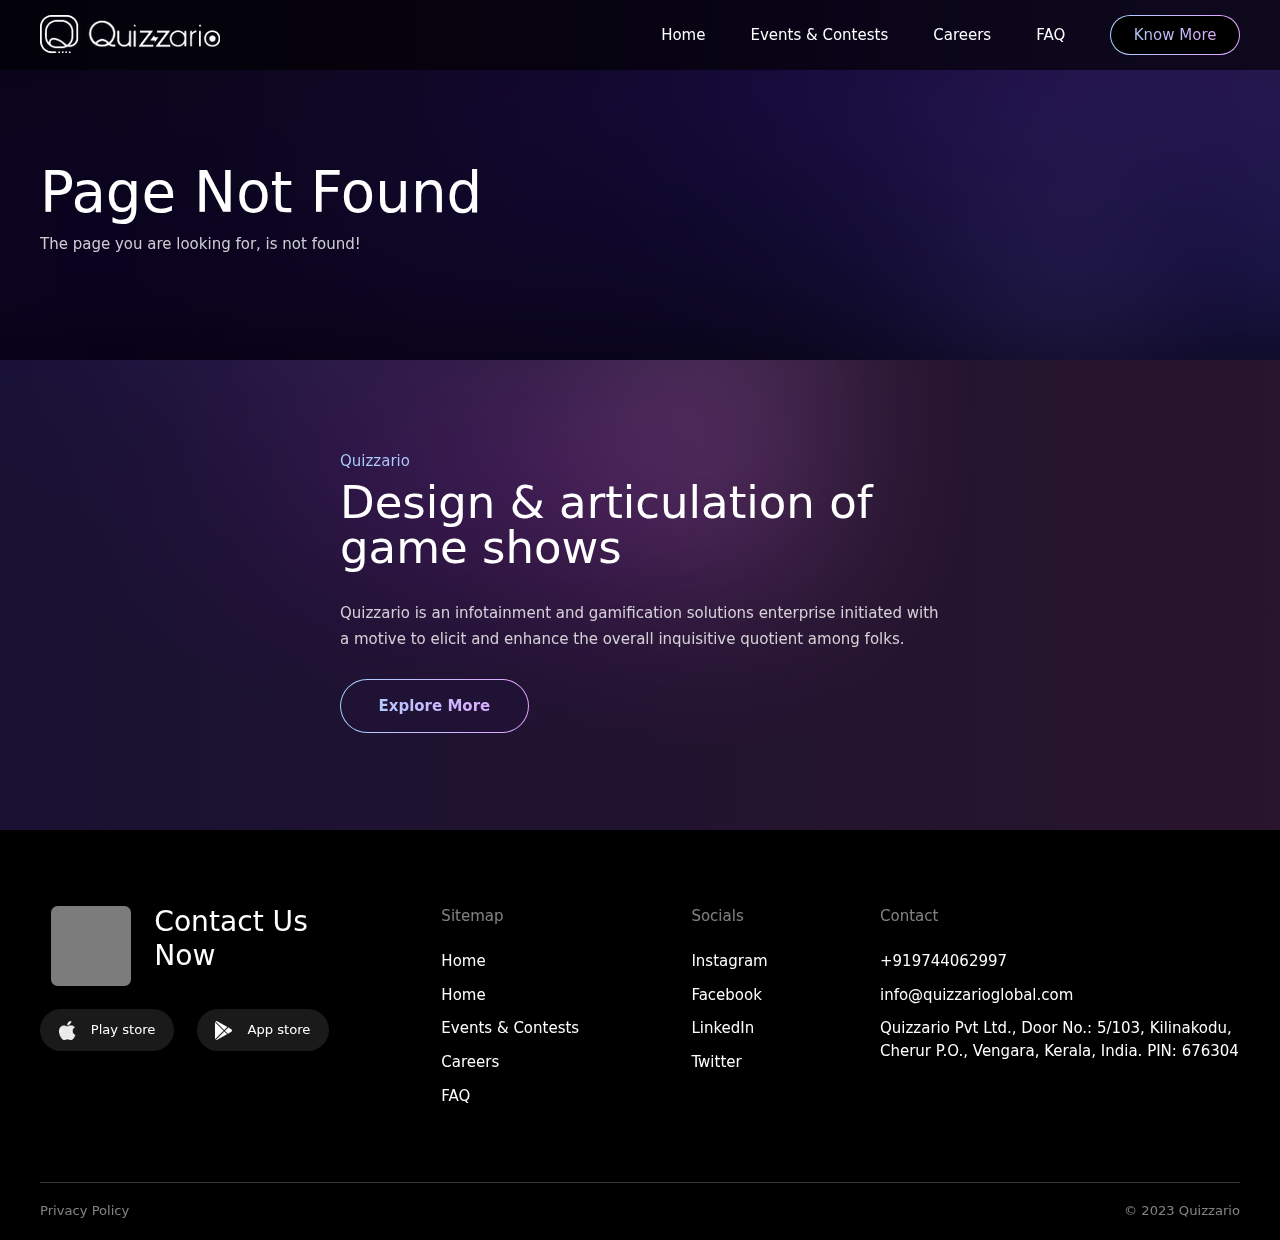
==== commit e50803c1: "Update from https://github.com/quizzario/quizzario-website/commit/b487cedb662b83d430a88a08edb6f80d57" ====
--- a/404/index.html
+++ b/404/index.html
@@ -1,6 +1,6 @@
-<!DOCTYPE html><html><head><meta charSet="utf-8"/><meta http-equiv="x-ua-compatible" content="ie=edge"/><meta name="viewport" content="width=device-width, initial-scale=1, shrink-to-fit=no"/><meta name="generator" content="Gatsby 5.10.0"/><style data-href="/styles.2ad35286689723e09829.css" data-identity="gatsby-global-css">/*
+<!DOCTYPE html><html><head><meta charSet="utf-8"/><meta http-equiv="x-ua-compatible" content="ie=edge"/><meta name="viewport" content="width=device-width, initial-scale=1, shrink-to-fit=no"/><meta name="generator" content="Gatsby 5.10.0"/><style data-href="/styles.b7b800837d18674d8376.css" data-identity="gatsby-global-css">/*
 ! tailwindcss v3.3.2 | MIT License | https://tailwindcss.com
-*/*,:after,:before{border:0 solid #e5e7eb;box-sizing:border-box}:after,:before{--tw-content:""}html{-webkit-text-size-adjust:100%;font-feature-settings:normal;font-family:ui-sans-serif,system-ui,-apple-system,BlinkMacSystemFont,Segoe UI,Roboto,Helvetica Neue,Arial,Noto Sans,sans-serif,Apple Color Emoji,Segoe UI Emoji,Segoe UI Symbol,Noto Color Emoji;font-variation-settings:normal;line-height:1.5;-moz-tab-size:4;-o-tab-size:4;tab-size:4}body{line-height:inherit;margin:0}hr{border-top-width:1px;color:inherit;height:0}abbr:where([title]){-webkit-text-decoration:underline dotted;text-decoration:underline dotted}h1,h2,h3,h4,h5,h6{font-size:inherit;font-weight:inherit}a{color:inherit;text-decoration:inherit}b,strong{font-weight:bolder}code,kbd,pre,samp{font-family:ui-monospace,SFMono-Regular,Menlo,Monaco,Consolas,Liberation Mono,Courier New,monospace;font-size:1em}small{font-size:80%}sub,sup{font-size:75%;line-height:0;position:relative;vertical-align:baseline}sub{bottom:-.25em}sup{top:-.5em}table{border-collapse:collapse;border-color:inherit;text-indent:0}button,input,optgroup,select,textarea{color:inherit;font-family:inherit;font-size:100%;font-weight:inherit;line-height:inherit;margin:0;padding:0}button,select{text-transform:none}[type=button],[type=reset],[type=submit],button{-webkit-appearance:button;background-color:transparent;background-image:none}:-moz-focusring{outline:auto}:-moz-ui-invalid{box-shadow:none}progress{vertical-align:baseline}::-webkit-inner-spin-button,::-webkit-outer-spin-button{height:auto}[type=search]{-webkit-appearance:textfield;outline-offset:-2px}::-webkit-search-decoration{-webkit-appearance:none}::-webkit-file-upload-button{-webkit-appearance:button;font:inherit}summary{display:list-item}blockquote,dd,dl,figure,h1,h2,h3,h4,h5,h6,hr,p,pre{margin:0}fieldset{margin:0}fieldset,legend{padding:0}menu,ol,ul{list-style:none;margin:0;padding:0}textarea{resize:vertical}input::-moz-placeholder,textarea::-moz-placeholder{color:#9ca3af;opacity:1}input::placeholder,textarea::placeholder{color:#9ca3af;opacity:1}[role=button],button{cursor:pointer}:disabled{cursor:default}audio,canvas,embed,iframe,img,object,svg,video{display:block;vertical-align:middle}img,video{height:auto;max-width:100%}[hidden]{display:none}*,:after,:before{--tw-border-spacing-x:0;--tw-border-spacing-y:0;--tw-translate-x:0;--tw-translate-y:0;--tw-rotate:0;--tw-skew-x:0;--tw-skew-y:0;--tw-scale-x:1;--tw-scale-y:1;--tw-pan-x: ;--tw-pan-y: ;--tw-pinch-zoom: ;--tw-scroll-snap-strictness:proximity;--tw-gradient-from-position: ;--tw-gradient-via-position: ;--tw-gradient-to-position: ;--tw-ordinal: ;--tw-slashed-zero: ;--tw-numeric-figure: ;--tw-numeric-spacing: ;--tw-numeric-fraction: ;--tw-ring-inset: ;--tw-ring-offset-width:0px;--tw-ring-offset-color:#fff;--tw-ring-color:rgba(59,130,246,.5);--tw-ring-offset-shadow:0 0 #0000;--tw-ring-shadow:0 0 #0000;--tw-shadow:0 0 #0000;--tw-shadow-colored:0 0 #0000;--tw-blur: ;--tw-brightness: ;--tw-contrast: ;--tw-grayscale: ;--tw-hue-rotate: ;--tw-invert: ;--tw-saturate: ;--tw-sepia: ;--tw-drop-shadow: ;--tw-backdrop-blur: ;--tw-backdrop-brightness: ;--tw-backdrop-contrast: ;--tw-backdrop-grayscale: ;--tw-backdrop-hue-rotate: ;--tw-backdrop-invert: ;--tw-backdrop-opacity: ;--tw-backdrop-saturate: ;--tw-backdrop-sepia: }::backdrop{--tw-border-spacing-x:0;--tw-border-spacing-y:0;--tw-translate-x:0;--tw-translate-y:0;--tw-rotate:0;--tw-skew-x:0;--tw-skew-y:0;--tw-scale-x:1;--tw-scale-y:1;--tw-pan-x: ;--tw-pan-y: ;--tw-pinch-zoom: ;--tw-scroll-snap-strictness:proximity;--tw-gradient-from-position: ;--tw-gradient-via-position: ;--tw-gradient-to-position: ;--tw-ordinal: ;--tw-slashed-zero: ;--tw-numeric-figure: ;--tw-numeric-spacing: ;--tw-numeric-fraction: ;--tw-ring-inset: ;--tw-ring-offset-width:0px;--tw-ring-offset-color:#fff;--tw-ring-color:rgba(59,130,246,.5);--tw-ring-offset-shadow:0 0 #0000;--tw-ring-shadow:0 0 #0000;--tw-shadow:0 0 #0000;--tw-shadow-colored:0 0 #0000;--tw-blur: ;--tw-brightness: ;--tw-contrast: ;--tw-grayscale: ;--tw-hue-rotate: ;--tw-invert: ;--tw-saturate: ;--tw-sepia: ;--tw-drop-shadow: ;--tw-backdrop-blur: ;--tw-backdrop-brightness: ;--tw-backdrop-contrast: ;--tw-backdrop-grayscale: ;--tw-backdrop-hue-rotate: ;--tw-backdrop-invert: ;--tw-backdrop-opacity: ;--tw-backdrop-saturate: ;--tw-backdrop-sepia: }.pointer-events-none{pointer-events:none}.invisible{visibility:hidden}.fixed{position:fixed}.absolute{position:absolute}.relative{position:relative}.inset-0{inset:0}.inset-\[1px\]{inset:1px}.inset-x-0{left:0;right:0}.-right-28{right:-7rem}.bottom-0{bottom:0}.bottom-10{bottom:2.5rem}.right-0{right:0}.top-0{top:0}.-z-10{z-index:-10}.-z-20{z-index:-20}.z-10{z-index:10}.z-20{z-index:20}.z-40{z-index:40}.z-50{z-index:50}.order-first{order:-9999}.col-span-2{grid-column:span 2/span 2}.col-span-3{grid-column:span 3/span 3}.col-span-4{grid-column:span 4/span 4}.mx-12{margin-left:3rem;margin-right:3rem}.mx-auto{margin-left:auto;margin-right:auto}.my-12{margin-bottom:3rem;margin-top:3rem}.my-4{margin-bottom:1rem;margin-top:1rem}.my-9{margin-bottom:2.25rem;margin-top:2.25rem}.-mb-10{margin-bottom:-2.5rem}.-mt-10{margin-top:-2.5rem}.-mt-14{margin-top:-3.5rem}.-mt-4{margin-top:-1rem}.-mt-5{margin-top:-1.25rem}.mb-12{margin-bottom:3rem}.mb-2{margin-bottom:.5rem}.mb-4{margin-bottom:1rem}.mb-6{margin-bottom:1.5rem}.mb-8{margin-bottom:2rem}.ml-4{margin-left:1rem}.ml-5{margin-left:1.25rem}.mr-3{margin-right:.75rem}.mt-12{margin-top:3rem}.mt-2{margin-top:.5rem}.mt-20{margin-top:5rem}.mt-3{margin-top:.75rem}.mt-5{margin-top:1.25rem}.mt-6{margin-top:1.5rem}.mt-8{margin-top:2rem}.block{display:block}.inline-block{display:inline-block}.flex{display:flex}.grid{display:grid}.hidden{display:none}.h-1\/2{height:50%}.h-\[460px\]{height:460px}.h-full{height:100%}.min-h-\[460px\]{min-height:460px}.w-1\/2{width:50%}.w-10{width:2.5rem}.w-7{width:1.75rem}.w-72{width:18rem}.w-96{width:24rem}.w-\[300px\]{width:300px}.w-\[350px\]{width:350px}.w-full{width:100%}.min-w-fit{min-width:-moz-fit-content;min-width:fit-content}.max-w-2xl{max-width:42rem}.max-w-7xl{max-width:80rem}.max-w-full{max-width:100%}.max-w-lg{max-width:32rem}.max-w-md{max-width:28rem}.max-w-sm{max-width:24rem}.flex-shrink-0{flex-shrink:0}.-translate-y-1{--tw-translate-y:-0.25rem}.-translate-y-1,.translate-x-3{transform:translate(var(--tw-translate-x),var(--tw-translate-y)) rotate(var(--tw-rotate)) skewX(var(--tw-skew-x)) skewY(var(--tw-skew-y)) scaleX(var(--tw-scale-x)) scaleY(var(--tw-scale-y))}.translate-x-3{--tw-translate-x:0.75rem}.translate-y-0{--tw-translate-y:0px}.translate-y-0,.translate-y-7{transform:translate(var(--tw-translate-x),var(--tw-translate-y)) rotate(var(--tw-rotate)) skewX(var(--tw-skew-x)) skewY(var(--tw-skew-y)) scaleX(var(--tw-scale-x)) scaleY(var(--tw-scale-y))}.translate-y-7{--tw-translate-y:1.75rem}.scale-125{--tw-scale-x:1.25;--tw-scale-y:1.25}.scale-125,.scale-150{transform:translate(var(--tw-translate-x),var(--tw-translate-y)) rotate(var(--tw-rotate)) skewX(var(--tw-skew-x)) skewY(var(--tw-skew-y)) scaleX(var(--tw-scale-x)) scaleY(var(--tw-scale-y))}.scale-150{--tw-scale-x:1.5;--tw-scale-y:1.5}.list-disc{list-style-type:disc}.grid-cols-1{grid-template-columns:repeat(1,minmax(0,1fr))}.grid-cols-2{grid-template-columns:repeat(2,minmax(0,1fr))}.grid-cols-5{grid-template-columns:repeat(5,minmax(0,1fr))}.grid-cols-8{grid-template-columns:repeat(8,minmax(0,1fr))}.flex-col{flex-direction:column}.items-center{align-items:center}.justify-center{justify-content:center}.justify-between{justify-content:space-between}.gap-12{gap:3rem}.gap-3{gap:.75rem}.gap-8{gap:2rem}.space-x-12>:not([hidden])~:not([hidden]){--tw-space-x-reverse:0;margin-left:calc(3rem*(1 - var(--tw-space-x-reverse)));margin-right:calc(3rem*var(--tw-space-x-reverse))}.space-x-16>:not([hidden])~:not([hidden]){--tw-space-x-reverse:0;margin-left:calc(4rem*(1 - var(--tw-space-x-reverse)));margin-right:calc(4rem*var(--tw-space-x-reverse))}.space-x-4>:not([hidden])~:not([hidden]){--tw-space-x-reverse:0;margin-left:calc(1rem*(1 - var(--tw-space-x-reverse)));margin-right:calc(1rem*var(--tw-space-x-reverse))}.space-x-6>:not([hidden])~:not([hidden]){--tw-space-x-reverse:0;margin-left:calc(1.5rem*(1 - var(--tw-space-x-reverse)));margin-right:calc(1.5rem*var(--tw-space-x-reverse))}.space-x-8>:not([hidden])~:not([hidden]){--tw-space-x-reverse:0;margin-left:calc(2rem*(1 - var(--tw-space-x-reverse)));margin-right:calc(2rem*var(--tw-space-x-reverse))}.space-y-10>:not([hidden])~:not([hidden]){--tw-space-y-reverse:0;margin-bottom:calc(2.5rem*var(--tw-space-y-reverse));margin-top:calc(2.5rem*(1 - var(--tw-space-y-reverse)))}.space-y-3>:not([hidden])~:not([hidden]){--tw-space-y-reverse:0;margin-bottom:calc(.75rem*var(--tw-space-y-reverse));margin-top:calc(.75rem*(1 - var(--tw-space-y-reverse)))}.space-y-4>:not([hidden])~:not([hidden]){--tw-space-y-reverse:0;margin-bottom:calc(1rem*var(--tw-space-y-reverse));margin-top:calc(1rem*(1 - var(--tw-space-y-reverse)))}.overflow-hidden{overflow:hidden}.overflow-x-scroll{overflow-x:scroll}.whitespace-nowrap{white-space:nowrap}.rounded-2xl{border-radius:1rem}.rounded-3xl{border-radius:1.5rem}.rounded-full{border-radius:9999px}.rounded-lg{border-radius:.5rem}.rounded-xl{border-radius:.75rem}.border{border-width:1px}.border-t{border-top-width:1px}.border-gray-500{--tw-border-opacity:1;border-color:rgb(107 114 128/var(--tw-border-opacity))}.border-transparent{border-color:transparent}.bg-black{--tw-bg-opacity:1;background-color:rgb(0 0 0/var(--tw-bg-opacity))}.bg-brand-four{--tw-bg-opacity:1;background-color:rgb(13 13 35/var(--tw-bg-opacity))}.bg-brand-one{--tw-bg-opacity:1;background-color:rgb(160 64 254/var(--tw-bg-opacity))}.bg-brand-six{--tw-bg-opacity:1;background-color:rgb(32 18 53/var(--tw-bg-opacity))}.bg-brand-three{--tw-bg-opacity:1;background-color:rgb(126 233 94/var(--tw-bg-opacity))}.bg-brand-two{--tw-bg-opacity:1;background-color:rgb(119 107 248/var(--tw-bg-opacity))}.bg-white{--tw-bg-opacity:1;background-color:rgb(255 255 255/var(--tw-bg-opacity))}.bg-opacity-10{--tw-bg-opacity:0.1}.bg-opacity-60{--tw-bg-opacity:0.6}.bg-gradient-to-b{background-image:linear-gradient(to bottom,var(--tw-gradient-stops))}.bg-gradient-to-br{background-image:linear-gradient(to bottom right,var(--tw-gradient-stops))}.bg-gradient-to-r{background-image:linear-gradient(to right,var(--tw-gradient-stops))}.from-brand-eight{--tw-gradient-from:#7b55f7 var(--tw-gradient-from-position);--tw-gradient-to:rgba(123,85,247,0) var(--tw-gradient-to-position);--tw-gradient-stops:var(--tw-gradient-from),var(--tw-gradient-to)}.from-brand-four{--tw-gradient-from:#0d0d23 var(--tw-gradient-from-position);--tw-gradient-to:rgba(13,13,35,0) var(--tw-gradient-to-position);--tw-gradient-stops:var(--tw-gradient-from),var(--tw-gradient-to)}.from-brand-nine{--tw-gradient-from:#a9d1ff var(--tw-gradient-from-position);--tw-gradient-to:rgba(169,209,255,0) var(--tw-gradient-to-position);--tw-gradient-stops:var(--tw-gradient-from),var(--tw-gradient-to)}.from-brand-seven{--tw-gradient-from:#cc6ade var(--tw-gradient-from-position);--tw-gradient-to:rgba(204,106,222,0) var(--tw-gradient-to-position);--tw-gradient-stops:var(--tw-gradient-from),var(--tw-gradient-to)}.to-brand-eight{--tw-gradient-to:#7b55f7 var(--tw-gradient-to-position)}.to-brand-seven{--tw-gradient-to:#cc6ade var(--tw-gradient-to-position)}.to-brand-ten{--tw-gradient-to:#e7a5ff var(--tw-gradient-to-position)}.to-transparent{--tw-gradient-to:transparent var(--tw-gradient-to-position)}.bg-clip-text{-webkit-background-clip:text;background-clip:text}.p-10{padding:2.5rem}.p-6{padding:1.5rem}.p-\[1px\]{padding:1px}.px-10{padding-left:2.5rem;padding-right:2.5rem}.px-11{padding-left:2.75rem;padding-right:2.75rem}.px-3{padding-left:.75rem;padding-right:.75rem}.px-5{padding-left:1.25rem;padding-right:1.25rem}.px-6{padding-left:1.5rem;padding-right:1.5rem}.py-10{padding-bottom:2.5rem;padding-top:2.5rem}.py-12{padding-bottom:3rem;padding-top:3rem}.py-14{padding-bottom:3.5rem;padding-top:3.5rem}.py-16{padding-bottom:4rem;padding-top:4rem}.py-2{padding-bottom:.5rem;padding-top:.5rem}.py-20{padding-bottom:5rem;padding-top:5rem}.py-24{padding-bottom:6rem;padding-top:6rem}.py-3{padding-bottom:.75rem;padding-top:.75rem}.py-4{padding-bottom:1rem;padding-top:1rem}.py-5{padding-bottom:1.25rem;padding-top:1.25rem}.pb-24{padding-bottom:6rem}.pt-16{padding-top:4rem}.pt-24{padding-top:6rem}.text-center{text-align:center}.text-2xl{font-size:1.5rem;line-height:2rem}.text-3xl{font-size:1.875rem;line-height:2.25rem}.text-4xl{font-size:2.25rem;line-height:2.5rem}.text-5xl{font-size:3rem;line-height:1}.text-lg{font-size:1.125rem;line-height:1.75rem}.text-sm{font-size:.875rem;line-height:1.25rem}.text-xl{font-size:1.25rem;line-height:1.75rem}.font-bold{font-weight:700}.font-light{font-weight:300}.font-semibold{font-weight:600}.leading-7{line-height:1.75rem}.leading-tight{line-height:1.25}.text-black{--tw-text-opacity:1;color:rgb(0 0 0/var(--tw-text-opacity))}.text-transparent{color:transparent}.text-white{--tw-text-opacity:1;color:rgb(255 255 255/var(--tw-text-opacity))}.opacity-0{opacity:0}.opacity-100{opacity:1}.opacity-20{opacity:.2}.opacity-30{opacity:.3}.opacity-50{opacity:.5}.opacity-80{opacity:.8}.blur-3xl{--tw-blur:blur(64px)}.blur-3xl,.blur-xl{filter:var(--tw-blur) var(--tw-brightness) var(--tw-contrast) var(--tw-grayscale) var(--tw-hue-rotate) var(--tw-invert) var(--tw-saturate) var(--tw-sepia) var(--tw-drop-shadow)}.blur-xl{--tw-blur:blur(24px)}.backdrop-blur-3xl{--tw-backdrop-blur:blur(64px);-webkit-backdrop-filter:var(--tw-backdrop-blur) var(--tw-backdrop-brightness) var(--tw-backdrop-contrast) var(--tw-backdrop-grayscale) var(--tw-backdrop-hue-rotate) var(--tw-backdrop-invert) var(--tw-backdrop-opacity) var(--tw-backdrop-saturate) var(--tw-backdrop-sepia);backdrop-filter:var(--tw-backdrop-blur) var(--tw-backdrop-brightness) var(--tw-backdrop-contrast) var(--tw-backdrop-grayscale) var(--tw-backdrop-hue-rotate) var(--tw-backdrop-invert) var(--tw-backdrop-opacity) var(--tw-backdrop-saturate) var(--tw-backdrop-sepia)}.transition{transition-duration:.15s;transition-property:color,background-color,border-color,text-decoration-color,fill,stroke,opacity,box-shadow,transform,filter,-webkit-backdrop-filter;transition-property:color,background-color,border-color,text-decoration-color,fill,stroke,opacity,box-shadow,transform,filter,backdrop-filter;transition-property:color,background-color,border-color,text-decoration-color,fill,stroke,opacity,box-shadow,transform,filter,backdrop-filter,-webkit-backdrop-filter;transition-timing-function:cubic-bezier(.4,0,.2,1)}.transition-all{transition-duration:.15s;transition-property:all;transition-timing-function:cubic-bezier(.4,0,.2,1)}.transition-opacity{transition-duration:.15s;transition-property:opacity;transition-timing-function:cubic-bezier(.4,0,.2,1)}.transition-transform{transition-duration:.15s;transition-property:transform;transition-timing-function:cubic-bezier(.4,0,.2,1)}.duration-200{transition-duration:.2s}.ease-in{transition-timing-function:cubic-bezier(.4,0,1,1)}*{outline:none!important}html{background:#000;color:#fff;font-size:15px}.absolute{position:absolute!important}.fixed{position:fixed!important}.group:hover .group-hover\:opacity-100{opacity:1}.group:hover .group-hover\:opacity-30{opacity:.3}@media (min-width:640px){.sm\:left-0{left:0}.sm\:right-0{right:0}.sm\:order-none{order:0}.sm\:mb-12{margin-bottom:3rem}.sm\:mb-16{margin-bottom:4rem}.sm\:mt-0{margin-top:0}.sm\:block{display:block}.sm\:grid{display:grid}.sm\:h-full{height:100%}.sm\:w-auto{width:auto}.sm\:grid-cols-2{grid-template-columns:repeat(2,minmax(0,1fr))}.sm\:items-center{align-items:center}.sm\:justify-start{justify-content:flex-start}.sm\:space-y-0>:not([hidden])~:not([hidden]){--tw-space-y-reverse:0;margin-bottom:calc(0px*var(--tw-space-y-reverse));margin-top:calc(0px*(1 - var(--tw-space-y-reverse)))}.sm\:overflow-x-hidden{overflow-x:hidden}.sm\:px-0{padding-left:0;padding-right:0}.sm\:py-12{padding-bottom:3rem;padding-top:3rem}.sm\:py-20{padding-bottom:5rem;padding-top:5rem}.sm\:py-24{padding-bottom:6rem;padding-top:6rem}.sm\:pt-0{padding-top:0}.sm\:text-left{text-align:left}.sm\:text-start{text-align:start}.sm\:text-5xl{font-size:3rem;line-height:1}.sm\:opacity-0{opacity:0}.sm\:opacity-100{opacity:1}.sm\:blur-none{--tw-blur:blur(0);filter:var(--tw-blur) var(--tw-brightness) var(--tw-contrast) var(--tw-grayscale) var(--tw-hue-rotate) var(--tw-invert) var(--tw-saturate) var(--tw-sepia) var(--tw-drop-shadow)}}@media (min-width:768px){.md\:my-32{margin-bottom:8rem;margin-top:8rem}.md\:mt-0{margin-top:0}.md\:block{display:block}.md\:flex{display:flex}.md\:max-w-none{max-width:none}.md\:grid-cols-3{grid-template-columns:repeat(3,minmax(0,1fr))}.md\:flex-row{flex-direction:row}.md\:items-start{align-items:flex-start}.md\:space-x-28>:not([hidden])~:not([hidden]){--tw-space-x-reverse:0;margin-left:calc(7rem*(1 - var(--tw-space-x-reverse)));margin-right:calc(7rem*var(--tw-space-x-reverse))}.md\:py-28{padding-bottom:7rem;padding-top:7rem}.md\:text-left{text-align:left}.md\:text-3xl{font-size:1.875rem;line-height:2.25rem}.md\:text-6xl{font-size:3.75rem;line-height:1}}@media (min-width:1024px){.lg\:flex{display:flex}.lg\:hidden{display:none}.lg\:grid-cols-4{grid-template-columns:repeat(4,minmax(0,1fr))}.lg\:space-x-12>:not([hidden])~:not([hidden]){--tw-space-x-reverse:0;margin-left:calc(3rem*(1 - var(--tw-space-x-reverse)));margin-right:calc(3rem*var(--tw-space-x-reverse))}.lg\:px-0{padding-left:0;padding-right:0}}</style><style>.gatsby-image-wrapper{position:relative;overflow:hidden}.gatsby-image-wrapper picture.object-fit-polyfill{position:static!important}.gatsby-image-wrapper img{bottom:0;height:100%;left:0;margin:0;max-width:none;padding:0;position:absolute;right:0;top:0;width:100%;object-fit:cover}.gatsby-image-wrapper [data-main-image]{opacity:0;transform:translateZ(0);transition:opacity .25s linear;will-change:opacity}.gatsby-image-wrapper-constrained{display:inline-block;vertical-align:top}</style><noscript><style>.gatsby-image-wrapper noscript [data-main-image]{opacity:1!important}.gatsby-image-wrapper [data-placeholder-image]{opacity:0!important}</style></noscript><script type="module">const e="undefined"!=typeof HTMLImageElement&&"loading"in HTMLImageElement.prototype;e&&document.body.addEventListener("load",(function(e){const t=e.target;if(void 0===t.dataset.mainImage)return;if(void 0===t.dataset.gatsbyImageSsr)return;let a=null,n=t;for(;null===a&&n;)void 0!==n.parentNode.dataset.gatsbyImageWrapper&&(a=n.parentNode),n=n.parentNode;const o=a.querySelector("[data-placeholder-image]"),r=new Image;r.src=t.currentSrc,r.decode().catch((()=>{})).then((()=>{t.style.opacity=1,o&&(o.style.opacity=0,o.style.transition="opacity 500ms linear")}))}),!0);</script><link rel="preconnect" href="https://www.googletagmanager.com"/><link rel="dns-prefetch" href="https://www.googletagmanager.com"/><link rel="sitemap" type="application/xml" href="/sitemap-index.xml"/><link rel="icon" href="/favicon-32x32.png?v=4fd3e2c4debd750bfbba159dd2bc89d6" type="image/png"/><link rel="manifest" href="/manifest.webmanifest" crossorigin="anonymous"/><link rel="apple-touch-icon" sizes="48x48" href="/icons/icon-48x48.png?v=4fd3e2c4debd750bfbba159dd2bc89d6"/><link rel="apple-touch-icon" sizes="72x72" href="/icons/icon-72x72.png?v=4fd3e2c4debd750bfbba159dd2bc89d6"/><link rel="apple-touch-icon" sizes="96x96" href="/icons/icon-96x96.png?v=4fd3e2c4debd750bfbba159dd2bc89d6"/><link rel="apple-touch-icon" sizes="144x144" href="/icons/icon-144x144.png?v=4fd3e2c4debd750bfbba159dd2bc89d6"/><link rel="apple-touch-icon" sizes="192x192" href="/icons/icon-192x192.png?v=4fd3e2c4debd750bfbba159dd2bc89d6"/><link rel="apple-touch-icon" sizes="256x256" href="/icons/icon-256x256.png?v=4fd3e2c4debd750bfbba159dd2bc89d6"/><link rel="apple-touch-icon" sizes="384x384" href="/icons/icon-384x384.png?v=4fd3e2c4debd750bfbba159dd2bc89d6"/><link rel="apple-touch-icon" sizes="512x512" href="/icons/icon-512x512.png?v=4fd3e2c4debd750bfbba159dd2bc89d6"/></head><body><div id="___gatsby"><div style="outline:none" tabindex="-1" id="gatsby-focus-wrapper"><div class="duration-200 ease-in opacity-0 pointer-events-none fixed inset-0 z-50 flex items-center justify-center transition-opacity"><div class="fixed inset-0 opacity-80 bg-black"></div><div class="duration-200 ease-in -translate-y-1 flex-col flex items-center min-w-fit transition-transform border border-transparent bg-brand-four rounded-lg"><div class="flex space-x-8 items-center mx-12 my-12"><div data-gatsby-image-wrapper="" class="gatsby-image-wrapper gatsby-image-wrapper-constrained rounded-lg border border-transparent"><div style="max-width:150px;display:block"><img alt="" role="presentation" aria-hidden="true" src="data:image/svg+xml;charset=utf-8,%3Csvg%20height=&#x27;150&#x27;%20width=&#x27;150&#x27;%20xmlns=&#x27;http://www.w3.org/2000/svg&#x27;%20version=&#x27;1.1&#x27;%3E%3C/svg%3E" style="max-width:100%;display:block;position:static"/></div><div aria-hidden="true" data-placeholder-image="" style="opacity:1;transition:opacity 500ms linear"></div><picture><source type="image/webp" data-srcset="/static/48c6ed8d8b8a369c1321e85f0196dc40/0852d/download-app-qr-code.webp 38w,/static/48c6ed8d8b8a369c1321e85f0196dc40/18188/download-app-qr-code.webp 75w,/static/48c6ed8d8b8a369c1321e85f0196dc40/c65bc/download-app-qr-code.webp 150w,/static/48c6ed8d8b8a369c1321e85f0196dc40/078c3/download-app-qr-code.webp 300w" sizes="(min-width: 150px) 150px, 100vw"/><img data-gatsby-image-ssr="" data-main-image="" style="opacity:0" sizes="(min-width: 150px) 150px, 100vw" decoding="async" loading="lazy" data-src="/static/48c6ed8d8b8a369c1321e85f0196dc40/de3a1/download-app-qr-code.png" data-srcset="/static/48c6ed8d8b8a369c1321e85f0196dc40/f2a56/download-app-qr-code.png 38w,/static/48c6ed8d8b8a369c1321e85f0196dc40/7458e/download-app-qr-code.png 75w,/static/48c6ed8d8b8a369c1321e85f0196dc40/de3a1/download-app-qr-code.png 150w,/static/48c6ed8d8b8a369c1321e85f0196dc40/30cdc/download-app-qr-code.png 300w" alt="download-app"/></picture><noscript><picture><source type="image/webp" srcSet="/static/48c6ed8d8b8a369c1321e85f0196dc40/0852d/download-app-qr-code.webp 38w,/static/48c6ed8d8b8a369c1321e85f0196dc40/18188/download-app-qr-code.webp 75w,/static/48c6ed8d8b8a369c1321e85f0196dc40/c65bc/download-app-qr-code.webp 150w,/static/48c6ed8d8b8a369c1321e85f0196dc40/078c3/download-app-qr-code.webp 300w" sizes="(min-width: 150px) 150px, 100vw"/><img data-gatsby-image-ssr="" data-main-image="" style="opacity:0" sizes="(min-width: 150px) 150px, 100vw" decoding="async" loading="lazy" src="/static/48c6ed8d8b8a369c1321e85f0196dc40/de3a1/download-app-qr-code.png" srcSet="/static/48c6ed8d8b8a369c1321e85f0196dc40/f2a56/download-app-qr-code.png 38w,/static/48c6ed8d8b8a369c1321e85f0196dc40/7458e/download-app-qr-code.png 75w,/static/48c6ed8d8b8a369c1321e85f0196dc40/de3a1/download-app-qr-code.png 150w,/static/48c6ed8d8b8a369c1321e85f0196dc40/30cdc/download-app-qr-code.png 300w" alt="download-app"/></picture></noscript><script type="module">const t="undefined"!=typeof HTMLImageElement&&"loading"in HTMLImageElement.prototype;if(t){const t=document.querySelectorAll("img[data-main-image]");for(let e of t){e.dataset.src&&(e.setAttribute("src",e.dataset.src),e.removeAttribute("data-src")),e.dataset.srcset&&(e.setAttribute("srcset",e.dataset.srcset),e.removeAttribute("data-srcset"));const t=e.parentNode.querySelectorAll("source[data-srcset]");for(let e of t)e.setAttribute("srcset",e.dataset.srcset),e.removeAttribute("data-srcset");e.complete&&(e.style.opacity=1,e.parentNode.parentNode.querySelector("[data-placeholder-image]").style.opacity=0)}}</script></div><div class="space-y-4"><div class="text-2xl">Scan QR code<br/>To Download the App</div><div class="flex items-center space-x-6"><a class="flex items-center space-x-4 px-5 py-3 bg-white bg-opacity-10 rounded-full text-sm" href="/"><div data-gatsby-image-wrapper="" class="gatsby-image-wrapper gatsby-image-wrapper-constrained"><div style="max-width:17px;display:block"><img alt="" role="presentation" aria-hidden="true" src="data:image/svg+xml;charset=utf-8,%3Csvg%20height=&#x27;19&#x27;%20width=&#x27;17&#x27;%20xmlns=&#x27;http://www.w3.org/2000/svg&#x27;%20version=&#x27;1.1&#x27;%3E%3C/svg%3E" style="max-width:100%;display:block;position:static"/></div><div aria-hidden="true" data-placeholder-image="" style="opacity:1;transition:opacity 500ms linear"></div><picture><source type="image/webp" data-srcset="/static/f32a7ae87423b77fb72165419460c783/13d0a/app-store.webp 4w,/static/f32a7ae87423b77fb72165419460c783/9c788/app-store.webp 9w,/static/f32a7ae87423b77fb72165419460c783/161ec/app-store.webp 17w" sizes="(min-width: 17px) 17px, 100vw"/><img data-gatsby-image-ssr="" data-main-image="" style="opacity:0" sizes="(min-width: 17px) 17px, 100vw" decoding="async" loading="lazy" data-src="/static/f32a7ae87423b77fb72165419460c783/27d08/app-store.png" data-srcset="/static/f32a7ae87423b77fb72165419460c783/4fc9f/app-store.png 4w,/static/f32a7ae87423b77fb72165419460c783/641ac/app-store.png 9w,/static/f32a7ae87423b77fb72165419460c783/27d08/app-store.png 17w" alt=""/></picture><noscript><picture><source type="image/webp" srcSet="/static/f32a7ae87423b77fb72165419460c783/13d0a/app-store.webp 4w,/static/f32a7ae87423b77fb72165419460c783/9c788/app-store.webp 9w,/static/f32a7ae87423b77fb72165419460c783/161ec/app-store.webp 17w" sizes="(min-width: 17px) 17px, 100vw"/><img data-gatsby-image-ssr="" data-main-image="" style="opacity:0" sizes="(min-width: 17px) 17px, 100vw" decoding="async" loading="lazy" src="/static/f32a7ae87423b77fb72165419460c783/27d08/app-store.png" srcSet="/static/f32a7ae87423b77fb72165419460c783/4fc9f/app-store.png 4w,/static/f32a7ae87423b77fb72165419460c783/641ac/app-store.png 9w,/static/f32a7ae87423b77fb72165419460c783/27d08/app-store.png 17w" alt=""/></picture></noscript><script type="module">const t="undefined"!=typeof HTMLImageElement&&"loading"in HTMLImageElement.prototype;if(t){const t=document.querySelectorAll("img[data-main-image]");for(let e of t){e.dataset.src&&(e.setAttribute("src",e.dataset.src),e.removeAttribute("data-src")),e.dataset.srcset&&(e.setAttribute("srcset",e.dataset.srcset),e.removeAttribute("data-srcset"));const t=e.parentNode.querySelectorAll("source[data-srcset]");for(let e of t)e.setAttribute("srcset",e.dataset.srcset),e.removeAttribute("data-srcset");e.complete&&(e.style.opacity=1,e.parentNode.parentNode.querySelector("[data-placeholder-image]").style.opacity=0)}}</script></div><span>Play store</span></a><a class="flex items-center space-x-4 px-5 py-3 bg-white bg-opacity-10 rounded-full text-sm" href="/"><div data-gatsby-image-wrapper="" class="gatsby-image-wrapper gatsby-image-wrapper-constrained"><div style="max-width:17px;display:block"><img alt="" role="presentation" aria-hidden="true" src="data:image/svg+xml;charset=utf-8,%3Csvg%20height=&#x27;19&#x27;%20width=&#x27;17&#x27;%20xmlns=&#x27;http://www.w3.org/2000/svg&#x27;%20version=&#x27;1.1&#x27;%3E%3C/svg%3E" style="max-width:100%;display:block;position:static"/></div><div aria-hidden="true" data-placeholder-image="" style="opacity:1;transition:opacity 500ms linear"></div><picture><source type="image/webp" data-srcset="/static/cbc38211d90752c942508026f6c23957/c3fea/google-play.webp 4w,/static/cbc38211d90752c942508026f6c23957/9c788/google-play.webp 9w,/static/cbc38211d90752c942508026f6c23957/161ec/google-play.webp 17w" sizes="(min-width: 17px) 17px, 100vw"/><img data-gatsby-image-ssr="" data-main-image="" style="opacity:0" sizes="(min-width: 17px) 17px, 100vw" decoding="async" loading="lazy" data-src="/static/cbc38211d90752c942508026f6c23957/27d08/google-play.png" data-srcset="/static/cbc38211d90752c942508026f6c23957/f8bd3/google-play.png 4w,/static/cbc38211d90752c942508026f6c23957/641ac/google-play.png 9w,/static/cbc38211d90752c942508026f6c23957/27d08/google-play.png 17w" alt=""/></picture><noscript><picture><source type="image/webp" srcSet="/static/cbc38211d90752c942508026f6c23957/c3fea/google-play.webp 4w,/static/cbc38211d90752c942508026f6c23957/9c788/google-play.webp 9w,/static/cbc38211d90752c942508026f6c23957/161ec/google-play.webp 17w" sizes="(min-width: 17px) 17px, 100vw"/><img data-gatsby-image-ssr="" data-main-image="" style="opacity:0" sizes="(min-width: 17px) 17px, 100vw" decoding="async" loading="lazy" src="/static/cbc38211d90752c942508026f6c23957/27d08/google-play.png" srcSet="/static/cbc38211d90752c942508026f6c23957/f8bd3/google-play.png 4w,/static/cbc38211d90752c942508026f6c23957/641ac/google-play.png 9w,/static/cbc38211d90752c942508026f6c23957/27d08/google-play.png 17w" alt=""/></picture></noscript><script type="module">const t="undefined"!=typeof HTMLImageElement&&"loading"in HTMLImageElement.prototype;if(t){const t=document.querySelectorAll("img[data-main-image]");for(let e of t){e.dataset.src&&(e.setAttribute("src",e.dataset.src),e.removeAttribute("data-src")),e.dataset.srcset&&(e.setAttribute("srcset",e.dataset.srcset),e.removeAttribute("data-srcset"));const t=e.parentNode.querySelectorAll("source[data-srcset]");for(let e of t)e.setAttribute("srcset",e.dataset.srcset),e.removeAttribute("data-srcset");e.complete&&(e.style.opacity=1,e.parentNode.parentNode.querySelector("[data-placeholder-image]").style.opacity=0)}}</script></div><span>App store</span></a></div></div></div></div></div><div data-gatsby-image-wrapper="" class="gatsby-image-wrapper gatsby-image-wrapper-constrained fixed -z-20 blur-3xl scale-150 h-1/2 w-1/2"><div style="max-width:184px;display:block"><img alt="" role="presentation" aria-hidden="true" src="data:image/svg+xml;charset=utf-8,%3Csvg%20height=&#x27;221&#x27;%20width=&#x27;184&#x27;%20xmlns=&#x27;http://www.w3.org/2000/svg&#x27;%20version=&#x27;1.1&#x27;%3E%3C/svg%3E" style="max-width:100%;display:block;position:static"/></div><div aria-hidden="true" data-placeholder-image="" style="opacity:1;transition:opacity 500ms linear"></div><picture><source type="image/webp" data-srcset="/static/8dbd67d4efdc88187358a0668ee64b7c/ac66f/blur-background.webp 46w,/static/8dbd67d4efdc88187358a0668ee64b7c/e38d8/blur-background.webp 92w,/static/8dbd67d4efdc88187358a0668ee64b7c/d5fb8/blur-background.webp 184w" sizes="(min-width: 184px) 184px, 100vw"/><img data-gatsby-image-ssr="" data-main-image="" style="opacity:0" sizes="(min-width: 184px) 184px, 100vw" decoding="async" loading="lazy" data-src="/static/8dbd67d4efdc88187358a0668ee64b7c/5e910/blur-background.png" data-srcset="/static/8dbd67d4efdc88187358a0668ee64b7c/eb869/blur-background.png 46w,/static/8dbd67d4efdc88187358a0668ee64b7c/933d4/blur-background.png 92w,/static/8dbd67d4efdc88187358a0668ee64b7c/5e910/blur-background.png 184w" alt=""/></picture><noscript><picture><source type="image/webp" srcSet="/static/8dbd67d4efdc88187358a0668ee64b7c/ac66f/blur-background.webp 46w,/static/8dbd67d4efdc88187358a0668ee64b7c/e38d8/blur-background.webp 92w,/static/8dbd67d4efdc88187358a0668ee64b7c/d5fb8/blur-background.webp 184w" sizes="(min-width: 184px) 184px, 100vw"/><img data-gatsby-image-ssr="" data-main-image="" style="opacity:0" sizes="(min-width: 184px) 184px, 100vw" decoding="async" loading="lazy" src="/static/8dbd67d4efdc88187358a0668ee64b7c/5e910/blur-background.png" srcSet="/static/8dbd67d4efdc88187358a0668ee64b7c/eb869/blur-background.png 46w,/static/8dbd67d4efdc88187358a0668ee64b7c/933d4/blur-background.png 92w,/static/8dbd67d4efdc88187358a0668ee64b7c/5e910/blur-background.png 184w" alt=""/></picture></noscript><script type="module">const t="undefined"!=typeof HTMLImageElement&&"loading"in HTMLImageElement.prototype;if(t){const t=document.querySelectorAll("img[data-main-image]");for(let e of t){e.dataset.src&&(e.setAttribute("src",e.dataset.src),e.removeAttribute("data-src")),e.dataset.srcset&&(e.setAttribute("srcset",e.dataset.srcset),e.removeAttribute("data-srcset"));const t=e.parentNode.querySelectorAll("source[data-srcset]");for(let e of t)e.setAttribute("srcset",e.dataset.srcset),e.removeAttribute("data-srcset");e.complete&&(e.style.opacity=1,e.parentNode.parentNode.querySelector("[data-placeholder-image]").style.opacity=0)}}</script></div><div class="fixed inset-0 z-50 transition-all backdrop-blur-3xl p-10 opacity-0 invisible"><div data-gatsby-image-wrapper="" class="gatsby-image-wrapper gatsby-image-wrapper-constrained"><div style="max-width:180px;display:block"><img alt="" role="presentation" aria-hidden="true" src="data:image/svg+xml;charset=utf-8,%3Csvg%20height=&#x27;39&#x27;%20width=&#x27;180&#x27;%20xmlns=&#x27;http://www.w3.org/2000/svg&#x27;%20version=&#x27;1.1&#x27;%3E%3C/svg%3E" style="max-width:100%;display:block;position:static"/></div><div aria-hidden="true" data-placeholder-image="" style="opacity:1;transition:opacity 500ms linear"></div><picture><source type="image/webp" data-srcset="/static/7c1c3efae9e5ff95508e0043bed5ccc2/1f408/logo.webp 45w,/static/7c1c3efae9e5ff95508e0043bed5ccc2/0a2eb/logo.webp 90w,/static/7c1c3efae9e5ff95508e0043bed5ccc2/87c97/logo.webp 180w" sizes="(min-width: 180px) 180px, 100vw"/><img data-gatsby-image-ssr="" data-main-image="" style="opacity:0" sizes="(min-width: 180px) 180px, 100vw" decoding="async" loading="lazy" data-src="/static/7c1c3efae9e5ff95508e0043bed5ccc2/a908d/logo.png" data-srcset="/static/7c1c3efae9e5ff95508e0043bed5ccc2/26098/logo.png 45w,/static/7c1c3efae9e5ff95508e0043bed5ccc2/76f19/logo.png 90w,/static/7c1c3efae9e5ff95508e0043bed5ccc2/a908d/logo.png 180w" alt="quizzario"/></picture><noscript><picture><source type="image/webp" srcSet="/static/7c1c3efae9e5ff95508e0043bed5ccc2/1f408/logo.webp 45w,/static/7c1c3efae9e5ff95508e0043bed5ccc2/0a2eb/logo.webp 90w,/static/7c1c3efae9e5ff95508e0043bed5ccc2/87c97/logo.webp 180w" sizes="(min-width: 180px) 180px, 100vw"/><img data-gatsby-image-ssr="" data-main-image="" style="opacity:0" sizes="(min-width: 180px) 180px, 100vw" decoding="async" loading="lazy" src="/static/7c1c3efae9e5ff95508e0043bed5ccc2/a908d/logo.png" srcSet="/static/7c1c3efae9e5ff95508e0043bed5ccc2/26098/logo.png 45w,/static/7c1c3efae9e5ff95508e0043bed5ccc2/76f19/logo.png 90w,/static/7c1c3efae9e5ff95508e0043bed5ccc2/a908d/logo.png 180w" alt="quizzario"/></picture></noscript><script type="module">const t="undefined"!=typeof HTMLImageElement&&"loading"in HTMLImageElement.prototype;if(t){const t=document.querySelectorAll("img[data-main-image]");for(let e of t){e.dataset.src&&(e.setAttribute("src",e.dataset.src),e.removeAttribute("data-src")),e.dataset.srcset&&(e.setAttribute("srcset",e.dataset.srcset),e.removeAttribute("data-srcset"));const t=e.parentNode.querySelectorAll("source[data-srcset]");for(let e of t)e.setAttribute("srcset",e.dataset.srcset),e.removeAttribute("data-srcset");e.complete&&(e.style.opacity=1,e.parentNode.parentNode.querySelector("[data-placeholder-image]").style.opacity=0)}}</script></div><ul class="text-2xl mt-8 font-light transition-all translate-x-3"><li><a class="py-4 block" href="/">Home</a></li><li><a class="py-4 block" href="/">Enquiry</a></li><li><a class="py-4 block" href="/">Events &amp; Contests</a></li><li><a class="py-4 block" href="/">Careers</a></li><li><a class="py-4 block" href="/">Explore</a></li><li><a class="py-4 block" href="/">About Us</a></li><li><a class="py-4 block" href="/">FAQ</a></li></ul><button type="button" class="rounded-full overflow-hidden p-[1px] bottom-10 absolute bg-gradient-to-r from-brand-nine to-brand-ten"><div class="rounded-full bg-black text-white"><div class="text-transparent bg-clip-text px-6 py-2 whitespace-nowrap bg-gradient-to-r from-brand-nine to-brand-ten">Know More</div></div></button></div><div class="fixed inset-x-0 top-0 overflow-hidden z-40 bg-opacity-60 backdrop-blur-3xl bg-black text-white"><section class=""><div class="max-w-7xl mx-auto  px-3 lg:px-0"><header class="flex items-center justify-between py-4"><a href="/"><div data-gatsby-image-wrapper="" class="gatsby-image-wrapper gatsby-image-wrapper-constrained"><div style="max-width:180px;display:block"><img alt="" role="presentation" aria-hidden="true" src="data:image/svg+xml;charset=utf-8,%3Csvg%20height=&#x27;39&#x27;%20width=&#x27;180&#x27;%20xmlns=&#x27;http://www.w3.org/2000/svg&#x27;%20version=&#x27;1.1&#x27;%3E%3C/svg%3E" style="max-width:100%;display:block;position:static"/></div><div aria-hidden="true" data-placeholder-image="" style="opacity:1;transition:opacity 500ms linear"></div><picture><source type="image/webp" data-srcset="/static/7c1c3efae9e5ff95508e0043bed5ccc2/1f408/logo.webp 45w,/static/7c1c3efae9e5ff95508e0043bed5ccc2/0a2eb/logo.webp 90w,/static/7c1c3efae9e5ff95508e0043bed5ccc2/87c97/logo.webp 180w" sizes="(min-width: 180px) 180px, 100vw"/><img data-gatsby-image-ssr="" data-main-image="" style="opacity:0" sizes="(min-width: 180px) 180px, 100vw" decoding="async" loading="lazy" data-src="/static/7c1c3efae9e5ff95508e0043bed5ccc2/a908d/logo.png" data-srcset="/static/7c1c3efae9e5ff95508e0043bed5ccc2/26098/logo.png 45w,/static/7c1c3efae9e5ff95508e0043bed5ccc2/76f19/logo.png 90w,/static/7c1c3efae9e5ff95508e0043bed5ccc2/a908d/logo.png 180w" alt="quizzario"/></picture><noscript><picture><source type="image/webp" srcSet="/static/7c1c3efae9e5ff95508e0043bed5ccc2/1f408/logo.webp 45w,/static/7c1c3efae9e5ff95508e0043bed5ccc2/0a2eb/logo.webp 90w,/static/7c1c3efae9e5ff95508e0043bed5ccc2/87c97/logo.webp 180w" sizes="(min-width: 180px) 180px, 100vw"/><img data-gatsby-image-ssr="" data-main-image="" style="opacity:0" sizes="(min-width: 180px) 180px, 100vw" decoding="async" loading="lazy" src="/static/7c1c3efae9e5ff95508e0043bed5ccc2/a908d/logo.png" srcSet="/static/7c1c3efae9e5ff95508e0043bed5ccc2/26098/logo.png 45w,/static/7c1c3efae9e5ff95508e0043bed5ccc2/76f19/logo.png 90w,/static/7c1c3efae9e5ff95508e0043bed5ccc2/a908d/logo.png 180w" alt="quizzario"/></picture></noscript><script type="module">const t="undefined"!=typeof HTMLImageElement&&"loading"in HTMLImageElement.prototype;if(t){const t=document.querySelectorAll("img[data-main-image]");for(let e of t){e.dataset.src&&(e.setAttribute("src",e.dataset.src),e.removeAttribute("data-src")),e.dataset.srcset&&(e.setAttribute("srcset",e.dataset.srcset),e.removeAttribute("data-srcset"));const t=e.parentNode.querySelectorAll("source[data-srcset]");for(let e of t)e.setAttribute("srcset",e.dataset.srcset),e.removeAttribute("data-srcset");e.complete&&(e.style.opacity=1,e.parentNode.parentNode.querySelector("[data-placeholder-image]").style.opacity=0)}}</script></div></a><menu class="flex space-x-12"><ul class="hidden lg:flex items-center space-x-6 lg:space-x-12"><li><a href="/">Enquiry</a></li><li><a href="/">Events &amp; Contests</a></li><li><a href="/">Careers</a></li><li><a href="/">Explore</a></li><li><a href="/">About Us</a></li><li><a href="/">FAQ</a></li></ul><button class="lg:hidden w-7" type="button"><div data-gatsby-image-wrapper="" class="gatsby-image-wrapper gatsby-image-wrapper-constrained w-full"><div style="max-width:1024px;display:block"><img alt="" role="presentation" aria-hidden="true" src="data:image/svg+xml;charset=utf-8,%3Csvg%20height=&#x27;1024&#x27;%20width=&#x27;1024&#x27;%20xmlns=&#x27;http://www.w3.org/2000/svg&#x27;%20version=&#x27;1.1&#x27;%3E%3C/svg%3E" style="max-width:100%;display:block;position:static"/></div><div aria-hidden="true" data-placeholder-image="" style="opacity:1;transition:opacity 500ms linear"></div><picture><source type="image/webp" data-srcset="/static/b92c4e9cc315e82b9e98a23125be2c56/22bfc/menu.webp 256w,/static/b92c4e9cc315e82b9e98a23125be2c56/d689f/menu.webp 512w,/static/b92c4e9cc315e82b9e98a23125be2c56/67ded/menu.webp 1024w" sizes="(min-width: 1024px) 1024px, 100vw"/><img data-gatsby-image-ssr="" data-main-image="" style="opacity:0" sizes="(min-width: 1024px) 1024px, 100vw" decoding="async" loading="lazy" data-src="/static/b92c4e9cc315e82b9e98a23125be2c56/b5658/menu.png" data-srcset="/static/b92c4e9cc315e82b9e98a23125be2c56/acb7c/menu.png 256w,/static/b92c4e9cc315e82b9e98a23125be2c56/ccc41/menu.png 512w,/static/b92c4e9cc315e82b9e98a23125be2c56/b5658/menu.png 1024w" alt=""/></picture><noscript><picture><source type="image/webp" srcSet="/static/b92c4e9cc315e82b9e98a23125be2c56/22bfc/menu.webp 256w,/static/b92c4e9cc315e82b9e98a23125be2c56/d689f/menu.webp 512w,/static/b92c4e9cc315e82b9e98a23125be2c56/67ded/menu.webp 1024w" sizes="(min-width: 1024px) 1024px, 100vw"/><img data-gatsby-image-ssr="" data-main-image="" style="opacity:0" sizes="(min-width: 1024px) 1024px, 100vw" decoding="async" loading="lazy" src="/static/b92c4e9cc315e82b9e98a23125be2c56/b5658/menu.png" srcSet="/static/b92c4e9cc315e82b9e98a23125be2c56/acb7c/menu.png 256w,/static/b92c4e9cc315e82b9e98a23125be2c56/ccc41/menu.png 512w,/static/b92c4e9cc315e82b9e98a23125be2c56/b5658/menu.png 1024w" alt=""/></picture></noscript><script type="module">const t="undefined"!=typeof HTMLImageElement&&"loading"in HTMLImageElement.prototype;if(t){const t=document.querySelectorAll("img[data-main-image]");for(let e of t){e.dataset.src&&(e.setAttribute("src",e.dataset.src),e.removeAttribute("data-src")),e.dataset.srcset&&(e.setAttribute("srcset",e.dataset.srcset),e.removeAttribute("data-srcset"));const t=e.parentNode.querySelectorAll("source[data-srcset]");for(let e of t)e.setAttribute("srcset",e.dataset.srcset),e.removeAttribute("data-srcset");e.complete&&(e.style.opacity=1,e.parentNode.parentNode.querySelector("[data-placeholder-image]").style.opacity=0)}}</script></div></button><button type="button" class="rounded-full overflow-hidden p-[1px] hidden md:block bg-gradient-to-r from-brand-nine to-brand-ten"><div class="rounded-full bg-black text-white"><div class="text-transparent bg-clip-text px-6 py-2 whitespace-nowrap bg-gradient-to-r from-brand-nine to-brand-ten">Know More</div></div></button></menu></header></div></section></div><div class="relative overflow-hidden bg-black pt-16"><div data-gatsby-image-wrapper="" class="gatsby-image-wrapper gatsby-image-wrapper-constrained blur-3xl scale-125 absolute inset-0"><div style="max-width:100px;display:block"><img alt="" role="presentation" aria-hidden="true" src="data:image/svg+xml;charset=utf-8,%3Csvg%20height=&#x27;19&#x27;%20width=&#x27;100&#x27;%20xmlns=&#x27;http://www.w3.org/2000/svg&#x27;%20version=&#x27;1.1&#x27;%3E%3C/svg%3E" style="max-width:100%;display:block;position:static"/></div><div aria-hidden="true" data-placeholder-image="" style="opacity:1;transition:opacity 500ms linear"></div><picture><source type="image/webp" data-srcset="/static/1bfb46e0703c3a5e94bad61a796b6abc/619dc/page-intro.webp 25w,/static/1bfb46e0703c3a5e94bad61a796b6abc/ebe4c/page-intro.webp 50w,/static/1bfb46e0703c3a5e94bad61a796b6abc/71959/page-intro.webp 100w" sizes="(min-width: 100px) 100px, 100vw"/><img data-gatsby-image-ssr="" data-main-image="" style="opacity:0" sizes="(min-width: 100px) 100px, 100vw" decoding="async" loading="lazy" data-src="/static/1bfb46e0703c3a5e94bad61a796b6abc/40ac3/page-intro.png" data-srcset="/static/1bfb46e0703c3a5e94bad61a796b6abc/63726/page-intro.png 25w,/static/1bfb46e0703c3a5e94bad61a796b6abc/ccef5/page-intro.png 50w,/static/1bfb46e0703c3a5e94bad61a796b6abc/40ac3/page-intro.png 100w" alt=""/></picture><noscript><picture><source type="image/webp" srcSet="/static/1bfb46e0703c3a5e94bad61a796b6abc/619dc/page-intro.webp 25w,/static/1bfb46e0703c3a5e94bad61a796b6abc/ebe4c/page-intro.webp 50w,/static/1bfb46e0703c3a5e94bad61a796b6abc/71959/page-intro.webp 100w" sizes="(min-width: 100px) 100px, 100vw"/><img data-gatsby-image-ssr="" data-main-image="" style="opacity:0" sizes="(min-width: 100px) 100px, 100vw" decoding="async" loading="lazy" src="/static/1bfb46e0703c3a5e94bad61a796b6abc/40ac3/page-intro.png" srcSet="/static/1bfb46e0703c3a5e94bad61a796b6abc/63726/page-intro.png 25w,/static/1bfb46e0703c3a5e94bad61a796b6abc/ccef5/page-intro.png 50w,/static/1bfb46e0703c3a5e94bad61a796b6abc/40ac3/page-intro.png 100w" alt=""/></picture></noscript><script type="module">const t="undefined"!=typeof HTMLImageElement&&"loading"in HTMLImageElement.prototype;if(t){const t=document.querySelectorAll("img[data-main-image]");for(let e of t){e.dataset.src&&(e.setAttribute("src",e.dataset.src),e.removeAttribute("data-src")),e.dataset.srcset&&(e.setAttribute("srcset",e.dataset.srcset),e.removeAttribute("data-srcset"));const t=e.parentNode.querySelectorAll("source[data-srcset]");for(let e of t)e.setAttribute("srcset",e.dataset.srcset),e.removeAttribute("data-srcset");e.complete&&(e.style.opacity=1,e.parentNode.parentNode.querySelector("[data-placeholder-image]").style.opacity=0)}}</script></div><section class=""><div class="max-w-7xl mx-auto md:py-28 py-12 text-center md:text-left relative z-10 px-3 lg:px-0"><div class="text-4xl md:text-6xl">Page Not Found</div><div class="opacity-80 mt-3">The page you are looking for, is not found!</div></div></section></div><section class="relative overflow-hidden"><div class="max-w-7xl mx-auto  px-3 lg:px-0"><span class="bg-gradient-to-r from-brand-eight to-brand-seven absolute inset-0 opacity-20 -z-10"></span><div class="relative py-16 sm:py-24 px-10 sm:px-0"><div class="sm:grid grid-cols-8"><span class="col-span-2"></span><div class="col-span-4"><div class="flex flex-col mb-12"><div class="text-transparent bg-clip-text mb-2 bg-gradient-to-r from-brand-nine to-brand-ten">Quizzario</div><div class="text-white text-3xl sm:text-5xl">Design &amp; articulation of game shows</div><p class="mt-8 opacity-80 leading-7">Quizzario is an infotainment and gamification solutions enterprise initiated with a motive to elicit and enhance the overall inquisitive quotient among folks.</p></div><div class="-mt-5"><a href="https://wa.me/919744062997" class="rounded-full overflow-hidden p-[1px] inline-block bg-gradient-to-r from-brand-nine to-brand-ten"><div class="rounded-full bg-brand-six"><div class="text-transparent font-bold bg-clip-text px-10 py-4 bg-gradient-to-r from-brand-nine to-brand-ten">Explore More</div></div></a></div></div></div><div data-gatsby-image-wrapper="" class="gatsby-image-wrapper gatsby-image-wrapper-constrained bottom-0 -z-10 right-0 blur-3xl sm:blur-none opacity-30 sm:opacity-100 sm:left-0 absolute w-72"><div style="max-width:344px;display:block"><img alt="" role="presentation" aria-hidden="true" src="data:image/svg+xml;charset=utf-8,%3Csvg%20height=&#x27;411&#x27;%20width=&#x27;344&#x27;%20xmlns=&#x27;http://www.w3.org/2000/svg&#x27;%20version=&#x27;1.1&#x27;%3E%3C/svg%3E" style="max-width:100%;display:block;position:static"/></div><div aria-hidden="true" data-placeholder-image="" style="opacity:1;transition:opacity 500ms linear"></div><picture><source type="image/webp" data-srcset="/static/918a51515e69b349757ba0a05203a041/56a1b/mascot-standing-2.webp 86w,/static/918a51515e69b349757ba0a05203a041/0f1c5/mascot-standing-2.webp 172w,/static/918a51515e69b349757ba0a05203a041/b51e1/mascot-standing-2.webp 344w" sizes="(min-width: 344px) 344px, 100vw"/><img data-gatsby-image-ssr="" data-main-image="" style="opacity:0" sizes="(min-width: 344px) 344px, 100vw" decoding="async" loading="lazy" data-src="/static/918a51515e69b349757ba0a05203a041/af0a4/mascot-standing-2.png" data-srcset="/static/918a51515e69b349757ba0a05203a041/e6536/mascot-standing-2.png 86w,/static/918a51515e69b349757ba0a05203a041/a84b2/mascot-standing-2.png 172w,/static/918a51515e69b349757ba0a05203a041/af0a4/mascot-standing-2.png 344w" alt=""/></picture><noscript><picture><source type="image/webp" srcSet="/static/918a51515e69b349757ba0a05203a041/56a1b/mascot-standing-2.webp 86w,/static/918a51515e69b349757ba0a05203a041/0f1c5/mascot-standing-2.webp 172w,/static/918a51515e69b349757ba0a05203a041/b51e1/mascot-standing-2.webp 344w" sizes="(min-width: 344px) 344px, 100vw"/><img data-gatsby-image-ssr="" data-main-image="" style="opacity:0" sizes="(min-width: 344px) 344px, 100vw" decoding="async" loading="lazy" src="/static/918a51515e69b349757ba0a05203a041/af0a4/mascot-standing-2.png" srcSet="/static/918a51515e69b349757ba0a05203a041/e6536/mascot-standing-2.png 86w,/static/918a51515e69b349757ba0a05203a041/a84b2/mascot-standing-2.png 172w,/static/918a51515e69b349757ba0a05203a041/af0a4/mascot-standing-2.png 344w" alt=""/></picture></noscript><script type="module">const t="undefined"!=typeof HTMLImageElement&&"loading"in HTMLImageElement.prototype;if(t){const t=document.querySelectorAll("img[data-main-image]");for(let e of t){e.dataset.src&&(e.setAttribute("src",e.dataset.src),e.removeAttribute("data-src")),e.dataset.srcset&&(e.setAttribute("srcset",e.dataset.srcset),e.removeAttribute("data-srcset"));const t=e.parentNode.querySelectorAll("source[data-srcset]");for(let e of t)e.setAttribute("srcset",e.dataset.srcset),e.removeAttribute("data-srcset");e.complete&&(e.style.opacity=1,e.parentNode.parentNode.querySelector("[data-placeholder-image]").style.opacity=0)}}</script></div><div data-gatsby-image-wrapper="" class="gatsby-image-wrapper gatsby-image-wrapper-constrained bottom-0 -z-10 -mb-10 right-0 absolute w-96 hidden sm:block"><div style="max-width:436px;display:block"><img alt="" role="presentation" aria-hidden="true" src="data:image/svg+xml;charset=utf-8,%3Csvg%20height=&#x27;551&#x27;%20width=&#x27;436&#x27;%20xmlns=&#x27;http://www.w3.org/2000/svg&#x27;%20version=&#x27;1.1&#x27;%3E%3C/svg%3E" style="max-width:100%;display:block;position:static"/></div><div aria-hidden="true" data-placeholder-image="" style="opacity:1;transition:opacity 500ms linear"></div><picture><source type="image/webp" data-srcset="/static/37bdddf90e46b4465605ea61b27b9b18/e0a10/app-2.webp 109w,/static/37bdddf90e46b4465605ea61b27b9b18/bd9cd/app-2.webp 218w,/static/37bdddf90e46b4465605ea61b27b9b18/688af/app-2.webp 436w" sizes="(min-width: 436px) 436px, 100vw"/><img data-gatsby-image-ssr="" data-main-image="" style="opacity:0" sizes="(min-width: 436px) 436px, 100vw" decoding="async" loading="lazy" data-src="/static/37bdddf90e46b4465605ea61b27b9b18/a36a9/app-2.png" data-srcset="/static/37bdddf90e46b4465605ea61b27b9b18/0ee8e/app-2.png 109w,/static/37bdddf90e46b4465605ea61b27b9b18/99491/app-2.png 218w,/static/37bdddf90e46b4465605ea61b27b9b18/a36a9/app-2.png 436w" alt=""/></picture><noscript><picture><source type="image/webp" srcSet="/static/37bdddf90e46b4465605ea61b27b9b18/e0a10/app-2.webp 109w,/static/37bdddf90e46b4465605ea61b27b9b18/bd9cd/app-2.webp 218w,/static/37bdddf90e46b4465605ea61b27b9b18/688af/app-2.webp 436w" sizes="(min-width: 436px) 436px, 100vw"/><img data-gatsby-image-ssr="" data-main-image="" style="opacity:0" sizes="(min-width: 436px) 436px, 100vw" decoding="async" loading="lazy" src="/static/37bdddf90e46b4465605ea61b27b9b18/a36a9/app-2.png" srcSet="/static/37bdddf90e46b4465605ea61b27b9b18/0ee8e/app-2.png 109w,/static/37bdddf90e46b4465605ea61b27b9b18/99491/app-2.png 218w,/static/37bdddf90e46b4465605ea61b27b9b18/a36a9/app-2.png 436w" alt=""/></picture></noscript><script type="module">const t="undefined"!=typeof HTMLImageElement&&"loading"in HTMLImageElement.prototype;if(t){const t=document.querySelectorAll("img[data-main-image]");for(let e of t){e.dataset.src&&(e.setAttribute("src",e.dataset.src),e.removeAttribute("data-src")),e.dataset.srcset&&(e.setAttribute("srcset",e.dataset.srcset),e.removeAttribute("data-srcset"));const t=e.parentNode.querySelectorAll("source[data-srcset]");for(let e of t)e.setAttribute("srcset",e.dataset.srcset),e.removeAttribute("data-srcset");e.complete&&(e.style.opacity=1,e.parentNode.parentNode.querySelector("[data-placeholder-image]").style.opacity=0)}}</script></div></div></div></section><section class=""><div class="max-w-7xl mx-auto  px-3 lg:px-0"><div class="py-20 flex flex-col gap-12 items-center md:items-start md:flex-row justify-between"><div class="flex-col flex items-center min-w-fit"><div class="flex space-x-6 mb-6"><div data-gatsby-image-wrapper="" class="gatsby-image-wrapper gatsby-image-wrapper-constrained rounded-lg border border-transparent"><div style="max-width:80px;display:block"><img alt="" role="presentation" aria-hidden="true" src="data:image/svg+xml;charset=utf-8,%3Csvg%20height=&#x27;80&#x27;%20width=&#x27;80&#x27;%20xmlns=&#x27;http://www.w3.org/2000/svg&#x27;%20version=&#x27;1.1&#x27;%3E%3C/svg%3E" style="max-width:100%;display:block;position:static"/></div><div aria-hidden="true" data-placeholder-image="" style="opacity:1;transition:opacity 500ms linear"></div><picture><source type="image/webp" data-srcset="/static/48c6ed8d8b8a369c1321e85f0196dc40/264f2/download-app-qr-code.webp 20w,/static/48c6ed8d8b8a369c1321e85f0196dc40/e73fe/download-app-qr-code.webp 40w,/static/48c6ed8d8b8a369c1321e85f0196dc40/61ca6/download-app-qr-code.webp 80w,/static/48c6ed8d8b8a369c1321e85f0196dc40/60b4d/download-app-qr-code.webp 160w" sizes="(min-width: 80px) 80px, 100vw"/><img data-gatsby-image-ssr="" data-main-image="" style="opacity:0" sizes="(min-width: 80px) 80px, 100vw" decoding="async" loading="lazy" data-src="/static/48c6ed8d8b8a369c1321e85f0196dc40/1f8a1/download-app-qr-code.png" data-srcset="/static/48c6ed8d8b8a369c1321e85f0196dc40/ca121/download-app-qr-code.png 20w,/static/48c6ed8d8b8a369c1321e85f0196dc40/f31ef/download-app-qr-code.png 40w,/static/48c6ed8d8b8a369c1321e85f0196dc40/1f8a1/download-app-qr-code.png 80w,/static/48c6ed8d8b8a369c1321e85f0196dc40/e9a79/download-app-qr-code.png 160w" alt="download-app"/></picture><noscript><picture><source type="image/webp" srcSet="/static/48c6ed8d8b8a369c1321e85f0196dc40/264f2/download-app-qr-code.webp 20w,/static/48c6ed8d8b8a369c1321e85f0196dc40/e73fe/download-app-qr-code.webp 40w,/static/48c6ed8d8b8a369c1321e85f0196dc40/61ca6/download-app-qr-code.webp 80w,/static/48c6ed8d8b8a369c1321e85f0196dc40/60b4d/download-app-qr-code.webp 160w" sizes="(min-width: 80px) 80px, 100vw"/><img data-gatsby-image-ssr="" data-main-image="" style="opacity:0" sizes="(min-width: 80px) 80px, 100vw" decoding="async" loading="lazy" src="/static/48c6ed8d8b8a369c1321e85f0196dc40/1f8a1/download-app-qr-code.png" srcSet="/static/48c6ed8d8b8a369c1321e85f0196dc40/ca121/download-app-qr-code.png 20w,/static/48c6ed8d8b8a369c1321e85f0196dc40/f31ef/download-app-qr-code.png 40w,/static/48c6ed8d8b8a369c1321e85f0196dc40/1f8a1/download-app-qr-code.png 80w,/static/48c6ed8d8b8a369c1321e85f0196dc40/e9a79/download-app-qr-code.png 160w" alt="download-app"/></picture></noscript><script type="module">const t="undefined"!=typeof HTMLImageElement&&"loading"in HTMLImageElement.prototype;if(t){const t=document.querySelectorAll("img[data-main-image]");for(let e of t){e.dataset.src&&(e.setAttribute("src",e.dataset.src),e.removeAttribute("data-src")),e.dataset.srcset&&(e.setAttribute("srcset",e.dataset.srcset),e.removeAttribute("data-srcset"));const t=e.parentNode.querySelectorAll("source[data-srcset]");for(let e of t)e.setAttribute("srcset",e.dataset.srcset),e.removeAttribute("data-srcset");e.complete&&(e.style.opacity=1,e.parentNode.parentNode.querySelector("[data-placeholder-image]").style.opacity=0)}}</script></div><div class="text-3xl">Contact Us<br/>Now</div></div></div><div class="max-w-sm text-center md:text-left"><div class="mb-6 opacity-50">Sitemap</div><ul class="flex flex-col gap-3"><li><a class="whitespace-nowrap" href="/">Home</a></li><li><a class="whitespace-nowrap" href="/">Enquiry</a></li><li><a class="whitespace-nowrap" href="/">Events &amp; Contests</a></li><li><a class="whitespace-nowrap" href="/">Careers</a></li><li><a class="whitespace-nowrap" href="/">Explore</a></li><li><a class="whitespace-nowrap" href="/">About Us</a></li><li><a class="whitespace-nowrap" href="/">FAQ</a></li></ul></div><div class="max-w-sm text-center md:text-left"><div class="mb-6 opacity-50">Socials</div><ul class="flex flex-col gap-3"><li>Instagram</li><li>Linkedin</li><li>Facebook</li><li>Twitter</li></ul></div><div class="max-w-sm text-center md:text-left"><div class="mb-6 opacity-50">Contact</div><ul class="flex flex-col gap-3"><li>+91 97440 62997</li><li>info@quizzarioglobal.com</li><li>Quizzario Pvt Ltd., Door No.: 5/103, Kilinakodu, Cherur P.O., Vengara, Kerala, India. PIN: 676304</li></ul></div></div><div class="border-t border-gray-500 py-5 text-sm flex justify-between items-center opacity-50"><div class="space-x-6"><a href="/legal/privacy/">Privacy Policy</a></div><span>© <!-- -->2023<!-- --> Quizzario</span></div></div></section></div><div id="gatsby-announcer" style="position:absolute;top:0;width:1px;height:1px;padding:0;overflow:hidden;clip:rect(0, 0, 0, 0);white-space:nowrap;border:0" aria-live="assertive" aria-atomic="true"></div></div><script async="" src="https://www.googletagmanager.com/gtag/js?id="></script><script>
+*/*,:after,:before{border:0 solid #e5e7eb;box-sizing:border-box}:after,:before{--tw-content:""}html{-webkit-text-size-adjust:100%;font-feature-settings:normal;font-family:ui-sans-serif,system-ui,-apple-system,BlinkMacSystemFont,Segoe UI,Roboto,Helvetica Neue,Arial,Noto Sans,sans-serif,Apple Color Emoji,Segoe UI Emoji,Segoe UI Symbol,Noto Color Emoji;font-variation-settings:normal;line-height:1.5;-moz-tab-size:4;-o-tab-size:4;tab-size:4}body{line-height:inherit;margin:0}hr{border-top-width:1px;color:inherit;height:0}abbr:where([title]){-webkit-text-decoration:underline dotted;text-decoration:underline dotted}h1,h2,h3,h4,h5,h6{font-size:inherit;font-weight:inherit}a{color:inherit;text-decoration:inherit}b,strong{font-weight:bolder}code,kbd,pre,samp{font-family:ui-monospace,SFMono-Regular,Menlo,Monaco,Consolas,Liberation Mono,Courier New,monospace;font-size:1em}small{font-size:80%}sub,sup{font-size:75%;line-height:0;position:relative;vertical-align:baseline}sub{bottom:-.25em}sup{top:-.5em}table{border-collapse:collapse;border-color:inherit;text-indent:0}button,input,optgroup,select,textarea{color:inherit;font-family:inherit;font-size:100%;font-weight:inherit;line-height:inherit;margin:0;padding:0}button,select{text-transform:none}[type=button],[type=reset],[type=submit],button{-webkit-appearance:button;background-color:transparent;background-image:none}:-moz-focusring{outline:auto}:-moz-ui-invalid{box-shadow:none}progress{vertical-align:baseline}::-webkit-inner-spin-button,::-webkit-outer-spin-button{height:auto}[type=search]{-webkit-appearance:textfield;outline-offset:-2px}::-webkit-search-decoration{-webkit-appearance:none}::-webkit-file-upload-button{-webkit-appearance:button;font:inherit}summary{display:list-item}blockquote,dd,dl,figure,h1,h2,h3,h4,h5,h6,hr,p,pre{margin:0}fieldset{margin:0}fieldset,legend{padding:0}menu,ol,ul{list-style:none;margin:0;padding:0}textarea{resize:vertical}input::-moz-placeholder,textarea::-moz-placeholder{color:#9ca3af;opacity:1}input::placeholder,textarea::placeholder{color:#9ca3af;opacity:1}[role=button],button{cursor:pointer}:disabled{cursor:default}audio,canvas,embed,iframe,img,object,svg,video{display:block;vertical-align:middle}img,video{height:auto;max-width:100%}[hidden]{display:none}*,:after,:before{--tw-border-spacing-x:0;--tw-border-spacing-y:0;--tw-translate-x:0;--tw-translate-y:0;--tw-rotate:0;--tw-skew-x:0;--tw-skew-y:0;--tw-scale-x:1;--tw-scale-y:1;--tw-pan-x: ;--tw-pan-y: ;--tw-pinch-zoom: ;--tw-scroll-snap-strictness:proximity;--tw-gradient-from-position: ;--tw-gradient-via-position: ;--tw-gradient-to-position: ;--tw-ordinal: ;--tw-slashed-zero: ;--tw-numeric-figure: ;--tw-numeric-spacing: ;--tw-numeric-fraction: ;--tw-ring-inset: ;--tw-ring-offset-width:0px;--tw-ring-offset-color:#fff;--tw-ring-color:rgba(59,130,246,.5);--tw-ring-offset-shadow:0 0 #0000;--tw-ring-shadow:0 0 #0000;--tw-shadow:0 0 #0000;--tw-shadow-colored:0 0 #0000;--tw-blur: ;--tw-brightness: ;--tw-contrast: ;--tw-grayscale: ;--tw-hue-rotate: ;--tw-invert: ;--tw-saturate: ;--tw-sepia: ;--tw-drop-shadow: ;--tw-backdrop-blur: ;--tw-backdrop-brightness: ;--tw-backdrop-contrast: ;--tw-backdrop-grayscale: ;--tw-backdrop-hue-rotate: ;--tw-backdrop-invert: ;--tw-backdrop-opacity: ;--tw-backdrop-saturate: ;--tw-backdrop-sepia: }::backdrop{--tw-border-spacing-x:0;--tw-border-spacing-y:0;--tw-translate-x:0;--tw-translate-y:0;--tw-rotate:0;--tw-skew-x:0;--tw-skew-y:0;--tw-scale-x:1;--tw-scale-y:1;--tw-pan-x: ;--tw-pan-y: ;--tw-pinch-zoom: ;--tw-scroll-snap-strictness:proximity;--tw-gradient-from-position: ;--tw-gradient-via-position: ;--tw-gradient-to-position: ;--tw-ordinal: ;--tw-slashed-zero: ;--tw-numeric-figure: ;--tw-numeric-spacing: ;--tw-numeric-fraction: ;--tw-ring-inset: ;--tw-ring-offset-width:0px;--tw-ring-offset-color:#fff;--tw-ring-color:rgba(59,130,246,.5);--tw-ring-offset-shadow:0 0 #0000;--tw-ring-shadow:0 0 #0000;--tw-shadow:0 0 #0000;--tw-shadow-colored:0 0 #0000;--tw-blur: ;--tw-brightness: ;--tw-contrast: ;--tw-grayscale: ;--tw-hue-rotate: ;--tw-invert: ;--tw-saturate: ;--tw-sepia: ;--tw-drop-shadow: ;--tw-backdrop-blur: ;--tw-backdrop-brightness: ;--tw-backdrop-contrast: ;--tw-backdrop-grayscale: ;--tw-backdrop-hue-rotate: ;--tw-backdrop-invert: ;--tw-backdrop-opacity: ;--tw-backdrop-saturate: ;--tw-backdrop-sepia: }.pointer-events-none{pointer-events:none}.invisible{visibility:hidden}.fixed{position:fixed}.absolute{position:absolute}.relative{position:relative}.inset-0{inset:0}.inset-\[1px\]{inset:1px}.inset-x-0{left:0;right:0}.-right-28{right:-7rem}.bottom-0{bottom:0}.bottom-10{bottom:2.5rem}.right-0{right:0}.top-0{top:0}.-z-10{z-index:-10}.-z-20{z-index:-20}.z-10{z-index:10}.z-20{z-index:20}.z-40{z-index:40}.z-50{z-index:50}.order-first{order:-9999}.col-span-2{grid-column:span 2/span 2}.col-span-3{grid-column:span 3/span 3}.col-span-4{grid-column:span 4/span 4}.m-2{margin:.5rem}.m-5{margin:1.25rem}.mx-12{margin-left:3rem;margin-right:3rem}.mx-auto{margin-left:auto;margin-right:auto}.my-12{margin-bottom:3rem;margin-top:3rem}.my-4{margin-bottom:1rem;margin-top:1rem}.my-8{margin-bottom:2rem;margin-top:2rem}.my-9{margin-bottom:2.25rem;margin-top:2.25rem}.-mb-10{margin-bottom:-2.5rem}.-mt-10{margin-top:-2.5rem}.-mt-14{margin-top:-3.5rem}.-mt-4{margin-top:-1rem}.-mt-5{margin-top:-1.25rem}.mb-1{margin-bottom:.25rem}.mb-12{margin-bottom:3rem}.mb-16{margin-bottom:4rem}.mb-2{margin-bottom:.5rem}.mb-4{margin-bottom:1rem}.mb-6{margin-bottom:1.5rem}.mb-8{margin-bottom:2rem}.ml-4{margin-left:1rem}.ml-5{margin-left:1.25rem}.mr-3{margin-right:.75rem}.mt-12{margin-top:3rem}.mt-2{margin-top:.5rem}.mt-20{margin-top:5rem}.mt-3{margin-top:.75rem}.mt-5{margin-top:1.25rem}.mt-6{margin-top:1.5rem}.mt-8{margin-top:2rem}.block{display:block}.inline-block{display:inline-block}.flex{display:flex}.grid{display:grid}.list-item{display:list-item}.hidden{display:none}.h-0{height:0}.h-0\.5{height:.125rem}.h-1{height:.25rem}.h-1\/2{height:50%}.h-\[460px\]{height:460px}.h-full{height:100%}.min-h-\[460px\]{min-height:460px}.w-1\/2{width:50%}.w-10{width:2.5rem}.w-44{width:11rem}.w-7{width:1.75rem}.w-72{width:18rem}.w-96{width:24rem}.w-\[300px\]{width:300px}.w-\[350px\]{width:350px}.w-full{width:100%}.min-w-fit{min-width:-moz-fit-content;min-width:fit-content}.max-w-2xl{max-width:42rem}.max-w-7xl{max-width:80rem}.max-w-full{max-width:100%}.max-w-lg{max-width:32rem}.max-w-md{max-width:28rem}.max-w-sm{max-width:24rem}.flex-shrink-0{flex-shrink:0}.-translate-y-1{--tw-translate-y:-0.25rem}.-translate-y-1,.translate-x-3{transform:translate(var(--tw-translate-x),var(--tw-translate-y)) rotate(var(--tw-rotate)) skewX(var(--tw-skew-x)) skewY(var(--tw-skew-y)) scaleX(var(--tw-scale-x)) scaleY(var(--tw-scale-y))}.translate-x-3{--tw-translate-x:0.75rem}.translate-y-0{--tw-translate-y:0px}.translate-y-0,.translate-y-7{transform:translate(var(--tw-translate-x),var(--tw-translate-y)) rotate(var(--tw-rotate)) skewX(var(--tw-skew-x)) skewY(var(--tw-skew-y)) scaleX(var(--tw-scale-x)) scaleY(var(--tw-scale-y))}.translate-y-7{--tw-translate-y:1.75rem}.scale-125{--tw-scale-x:1.25;--tw-scale-y:1.25}.scale-125,.scale-150{transform:translate(var(--tw-translate-x),var(--tw-translate-y)) rotate(var(--tw-rotate)) skewX(var(--tw-skew-x)) skewY(var(--tw-skew-y)) scaleX(var(--tw-scale-x)) scaleY(var(--tw-scale-y))}.scale-150{--tw-scale-x:1.5;--tw-scale-y:1.5}.cursor-pointer{cursor:pointer}.list-disc{list-style-type:disc}.grid-cols-1{grid-template-columns:repeat(1,minmax(0,1fr))}.grid-cols-2{grid-template-columns:repeat(2,minmax(0,1fr))}.grid-cols-5{grid-template-columns:repeat(5,minmax(0,1fr))}.grid-cols-8{grid-template-columns:repeat(8,minmax(0,1fr))}.flex-col{flex-direction:column}.items-center{align-items:center}.justify-center{justify-content:center}.justify-between{justify-content:space-between}.gap-12{gap:3rem}.gap-3{gap:.75rem}.gap-8{gap:2rem}.space-x-12>:not([hidden])~:not([hidden]){--tw-space-x-reverse:0;margin-left:calc(3rem*(1 - var(--tw-space-x-reverse)));margin-right:calc(3rem*var(--tw-space-x-reverse))}.space-x-16>:not([hidden])~:not([hidden]){--tw-space-x-reverse:0;margin-left:calc(4rem*(1 - var(--tw-space-x-reverse)));margin-right:calc(4rem*var(--tw-space-x-reverse))}.space-x-4>:not([hidden])~:not([hidden]){--tw-space-x-reverse:0;margin-left:calc(1rem*(1 - var(--tw-space-x-reverse)));margin-right:calc(1rem*var(--tw-space-x-reverse))}.space-x-6>:not([hidden])~:not([hidden]){--tw-space-x-reverse:0;margin-left:calc(1.5rem*(1 - var(--tw-space-x-reverse)));margin-right:calc(1.5rem*var(--tw-space-x-reverse))}.space-x-8>:not([hidden])~:not([hidden]){--tw-space-x-reverse:0;margin-left:calc(2rem*(1 - var(--tw-space-x-reverse)));margin-right:calc(2rem*var(--tw-space-x-reverse))}.space-y-10>:not([hidden])~:not([hidden]){--tw-space-y-reverse:0;margin-bottom:calc(2.5rem*var(--tw-space-y-reverse));margin-top:calc(2.5rem*(1 - var(--tw-space-y-reverse)))}.space-y-3>:not([hidden])~:not([hidden]){--tw-space-y-reverse:0;margin-bottom:calc(.75rem*var(--tw-space-y-reverse));margin-top:calc(.75rem*(1 - var(--tw-space-y-reverse)))}.space-y-4>:not([hidden])~:not([hidden]){--tw-space-y-reverse:0;margin-bottom:calc(1rem*var(--tw-space-y-reverse));margin-top:calc(1rem*(1 - var(--tw-space-y-reverse)))}.space-y-6>:not([hidden])~:not([hidden]){--tw-space-y-reverse:0;margin-bottom:calc(1.5rem*var(--tw-space-y-reverse));margin-top:calc(1.5rem*(1 - var(--tw-space-y-reverse)))}.overflow-hidden{overflow:hidden}.overflow-x-scroll{overflow-x:scroll}.whitespace-nowrap{white-space:nowrap}.rounded-2xl{border-radius:1rem}.rounded-3xl{border-radius:1.5rem}.rounded-full{border-radius:9999px}.rounded-lg{border-radius:.5rem}.rounded-md{border-radius:.375rem}.rounded-sm{border-radius:.125rem}.rounded-xl{border-radius:.75rem}.border{border-width:1px}.border-t{border-top-width:1px}.border-gray-500{--tw-border-opacity:1;border-color:rgb(107 114 128/var(--tw-border-opacity))}.border-transparent{border-color:transparent}.bg-black{--tw-bg-opacity:1;background-color:rgb(0 0 0/var(--tw-bg-opacity))}.bg-blue-700{--tw-bg-opacity:1;background-color:rgb(29 78 216/var(--tw-bg-opacity))}.bg-brand-four{--tw-bg-opacity:1;background-color:rgb(13 13 35/var(--tw-bg-opacity))}.bg-brand-nine{--tw-bg-opacity:1;background-color:rgb(169 209 255/var(--tw-bg-opacity))}.bg-brand-one{--tw-bg-opacity:1;background-color:rgb(160 64 254/var(--tw-bg-opacity))}.bg-brand-six{--tw-bg-opacity:1;background-color:rgb(32 18 53/var(--tw-bg-opacity))}.bg-brand-three{--tw-bg-opacity:1;background-color:rgb(126 233 94/var(--tw-bg-opacity))}.bg-brand-two{--tw-bg-opacity:1;background-color:rgb(119 107 248/var(--tw-bg-opacity))}.bg-green-700{--tw-bg-opacity:1;background-color:rgb(21 128 61/var(--tw-bg-opacity))}.bg-red-700{--tw-bg-opacity:1;background-color:rgb(185 28 28/var(--tw-bg-opacity))}.bg-white{--tw-bg-opacity:1;background-color:rgb(255 255 255/var(--tw-bg-opacity))}.bg-opacity-10{--tw-bg-opacity:0.1}.bg-opacity-60{--tw-bg-opacity:0.6}.bg-gradient-to-b{background-image:linear-gradient(to bottom,var(--tw-gradient-stops))}.bg-gradient-to-br{background-image:linear-gradient(to bottom right,var(--tw-gradient-stops))}.bg-gradient-to-r{background-image:linear-gradient(to right,var(--tw-gradient-stops))}.from-brand-eight{--tw-gradient-from:#7b55f7 var(--tw-gradient-from-position);--tw-gradient-to:rgba(123,85,247,0) var(--tw-gradient-to-position);--tw-gradient-stops:var(--tw-gradient-from),var(--tw-gradient-to)}.from-brand-four{--tw-gradient-from:#0d0d23 var(--tw-gradient-from-position);--tw-gradient-to:rgba(13,13,35,0) var(--tw-gradient-to-position);--tw-gradient-stops:var(--tw-gradient-from),var(--tw-gradient-to)}.from-brand-nine{--tw-gradient-from:#a9d1ff var(--tw-gradient-from-position);--tw-gradient-to:rgba(169,209,255,0) var(--tw-gradient-to-position);--tw-gradient-stops:var(--tw-gradient-from),var(--tw-gradient-to)}.from-brand-seven{--tw-gradient-from:#cc6ade var(--tw-gradient-from-position);--tw-gradient-to:rgba(204,106,222,0) var(--tw-gradient-to-position);--tw-gradient-stops:var(--tw-gradient-from),var(--tw-gradient-to)}.from-brand-ten{--tw-gradient-from:#e7a5ff var(--tw-gradient-from-position);--tw-gradient-to:rgba(231,165,255,0) var(--tw-gradient-to-position);--tw-gradient-stops:var(--tw-gradient-from),var(--tw-gradient-to)}.from-white{--tw-gradient-from:#fff var(--tw-gradient-from-position);--tw-gradient-to:hsla(0,0%,100%,0) var(--tw-gradient-to-position);--tw-gradient-stops:var(--tw-gradient-from),var(--tw-gradient-to)}.to-brand-eight{--tw-gradient-to:#7b55f7 var(--tw-gradient-to-position)}.to-brand-seven{--tw-gradient-to:#cc6ade var(--tw-gradient-to-position)}.to-brand-ten{--tw-gradient-to:#e7a5ff var(--tw-gradient-to-position)}.to-transparent{--tw-gradient-to:transparent var(--tw-gradient-to-position)}.bg-clip-text{-webkit-background-clip:text;background-clip:text}.p-10{padding:2.5rem}.p-6{padding:1.5rem}.p-\[1px\]{padding:1px}.px-10{padding-left:2.5rem;padding-right:2.5rem}.px-11{padding-left:2.75rem;padding-right:2.75rem}.px-2{padding-left:.5rem;padding-right:.5rem}.px-3{padding-left:.75rem;padding-right:.75rem}.px-5{padding-left:1.25rem;padding-right:1.25rem}.px-6{padding-left:1.5rem;padding-right:1.5rem}.px-8{padding-left:2rem;padding-right:2rem}.py-1{padding-bottom:.25rem;padding-top:.25rem}.py-10{padding-bottom:2.5rem;padding-top:2.5rem}.py-12{padding-bottom:3rem;padding-top:3rem}.py-14{padding-bottom:3.5rem;padding-top:3.5rem}.py-16{padding-bottom:4rem;padding-top:4rem}.py-2{padding-bottom:.5rem;padding-top:.5rem}.py-20{padding-bottom:5rem;padding-top:5rem}.py-3{padding-bottom:.75rem;padding-top:.75rem}.py-4{padding-bottom:1rem;padding-top:1rem}.py-5{padding-bottom:1.25rem;padding-top:1.25rem}.py-6{padding-bottom:1.5rem;padding-top:1.5rem}.pb-24{padding-bottom:6rem}.pb-8{padding-bottom:2rem}.pt-16{padding-top:4rem}.pt-24{padding-top:6rem}.text-center{text-align:center}.text-2xl{font-size:1.5rem;line-height:2rem}.text-3xl{font-size:1.875rem;line-height:2.25rem}.text-4xl{font-size:2.25rem;line-height:2.5rem}.text-5xl{font-size:3rem;line-height:1}.text-lg{font-size:1.125rem;line-height:1.75rem}.text-sm{font-size:.875rem;line-height:1.25rem}.text-xl{font-size:1.25rem;line-height:1.75rem}.text-xs{font-size:.75rem;line-height:1rem}.font-bold{font-weight:700}.font-light{font-weight:300}.font-semibold{font-weight:600}.leading-7{line-height:1.75rem}.leading-tight{line-height:1.25}.text-black{--tw-text-opacity:1;color:rgb(0 0 0/var(--tw-text-opacity))}.text-brand-four{--tw-text-opacity:1;color:rgb(13 13 35/var(--tw-text-opacity))}.text-brand-nine{--tw-text-opacity:1;color:rgb(169 209 255/var(--tw-text-opacity))}.text-transparent{color:transparent}.text-white{--tw-text-opacity:1;color:rgb(255 255 255/var(--tw-text-opacity))}.opacity-0{opacity:0}.opacity-100{opacity:1}.opacity-20{opacity:.2}.opacity-25{opacity:.25}.opacity-30{opacity:.3}.opacity-50{opacity:.5}.opacity-75{opacity:.75}.opacity-80{opacity:.8}.shadow-xl{--tw-shadow:0 20px 25px -5px rgba(0,0,0,.1),0 8px 10px -6px rgba(0,0,0,.1);--tw-shadow-colored:0 20px 25px -5px var(--tw-shadow-color),0 8px 10px -6px var(--tw-shadow-color);box-shadow:var(--tw-ring-offset-shadow,0 0 #0000),var(--tw-ring-shadow,0 0 #0000),var(--tw-shadow)}.blur-3xl{--tw-blur:blur(64px)}.blur-3xl,.blur-xl{filter:var(--tw-blur) var(--tw-brightness) var(--tw-contrast) var(--tw-grayscale) var(--tw-hue-rotate) var(--tw-invert) var(--tw-saturate) var(--tw-sepia) var(--tw-drop-shadow)}.blur-xl{--tw-blur:blur(24px)}.filter{filter:var(--tw-blur) var(--tw-brightness) var(--tw-contrast) var(--tw-grayscale) var(--tw-hue-rotate) var(--tw-invert) var(--tw-saturate) var(--tw-sepia) var(--tw-drop-shadow)}.backdrop-blur-3xl{--tw-backdrop-blur:blur(64px);-webkit-backdrop-filter:var(--tw-backdrop-blur) var(--tw-backdrop-brightness) var(--tw-backdrop-contrast) var(--tw-backdrop-grayscale) var(--tw-backdrop-hue-rotate) var(--tw-backdrop-invert) var(--tw-backdrop-opacity) var(--tw-backdrop-saturate) var(--tw-backdrop-sepia);backdrop-filter:var(--tw-backdrop-blur) var(--tw-backdrop-brightness) var(--tw-backdrop-contrast) var(--tw-backdrop-grayscale) var(--tw-backdrop-hue-rotate) var(--tw-backdrop-invert) var(--tw-backdrop-opacity) var(--tw-backdrop-saturate) var(--tw-backdrop-sepia)}.transition{transition-duration:.15s;transition-property:color,background-color,border-color,text-decoration-color,fill,stroke,opacity,box-shadow,transform,filter,-webkit-backdrop-filter;transition-property:color,background-color,border-color,text-decoration-color,fill,stroke,opacity,box-shadow,transform,filter,backdrop-filter;transition-property:color,background-color,border-color,text-decoration-color,fill,stroke,opacity,box-shadow,transform,filter,backdrop-filter,-webkit-backdrop-filter;transition-timing-function:cubic-bezier(.4,0,.2,1)}.transition-all{transition-duration:.15s;transition-property:all;transition-timing-function:cubic-bezier(.4,0,.2,1)}.transition-opacity{transition-duration:.15s;transition-property:opacity;transition-timing-function:cubic-bezier(.4,0,.2,1)}.transition-transform{transition-duration:.15s;transition-property:transform;transition-timing-function:cubic-bezier(.4,0,.2,1)}.duration-200{transition-duration:.2s}.ease-in{transition-timing-function:cubic-bezier(.4,0,1,1)}*{outline:none!important}html{background:#000;color:#fff;font-size:15px}.absolute{position:absolute!important}.fixed{position:fixed!important}.group:hover .group-hover\:opacity-100{opacity:1}.group:hover .group-hover\:opacity-30{opacity:.3}@media (min-width:640px){.sm\:left-0{left:0}.sm\:right-0{right:0}.sm\:order-none{order:0}.sm\:mb-16{margin-bottom:4rem}.sm\:mt-0{margin-top:0}.sm\:block{display:block}.sm\:grid{display:grid}.sm\:h-full{height:100%}.sm\:w-auto{width:auto}.sm\:grid-cols-2{grid-template-columns:repeat(2,minmax(0,1fr))}.sm\:items-center{align-items:center}.sm\:justify-start{justify-content:flex-start}.sm\:space-y-0>:not([hidden])~:not([hidden]){--tw-space-y-reverse:0;margin-bottom:calc(0px*var(--tw-space-y-reverse));margin-top:calc(0px*(1 - var(--tw-space-y-reverse)))}.sm\:overflow-x-hidden{overflow-x:hidden}.sm\:px-0{padding-left:0;padding-right:0}.sm\:px-10{padding-left:2.5rem;padding-right:2.5rem}.sm\:py-12{padding-bottom:3rem;padding-top:3rem}.sm\:py-20{padding-bottom:5rem;padding-top:5rem}.sm\:py-24{padding-bottom:6rem;padding-top:6rem}.sm\:pt-0{padding-top:0}.sm\:text-left{text-align:left}.sm\:text-start{text-align:start}.sm\:text-3xl{font-size:1.875rem;line-height:2.25rem}.sm\:text-5xl{font-size:3rem;line-height:1}.sm\:opacity-0{opacity:0}.sm\:opacity-100{opacity:1}.sm\:blur-none{--tw-blur:blur(0);filter:var(--tw-blur) var(--tw-brightness) var(--tw-contrast) var(--tw-grayscale) var(--tw-hue-rotate) var(--tw-invert) var(--tw-saturate) var(--tw-sepia) var(--tw-drop-shadow)}}@media (min-width:768px){.md\:my-32{margin-bottom:8rem;margin-top:8rem}.md\:mt-0{margin-top:0}.md\:block{display:block}.md\:flex{display:flex}.md\:max-w-none{max-width:none}.md\:grid-cols-3{grid-template-columns:repeat(3,minmax(0,1fr))}.md\:flex-row{flex-direction:row}.md\:items-start{align-items:flex-start}.md\:space-x-28>:not([hidden])~:not([hidden]){--tw-space-x-reverse:0;margin-left:calc(7rem*(1 - var(--tw-space-x-reverse)));margin-right:calc(7rem*var(--tw-space-x-reverse))}.md\:py-28{padding-bottom:7rem;padding-top:7rem}.md\:text-left{text-align:left}.md\:text-3xl{font-size:1.875rem;line-height:2.25rem}.md\:text-6xl{font-size:3.75rem;line-height:1}}@media (min-width:1024px){.lg\:flex{display:flex}.lg\:hidden{display:none}.lg\:grid-cols-4{grid-template-columns:repeat(4,minmax(0,1fr))}.lg\:space-x-12>:not([hidden])~:not([hidden]){--tw-space-x-reverse:0;margin-left:calc(3rem*(1 - var(--tw-space-x-reverse)));margin-right:calc(3rem*var(--tw-space-x-reverse))}.lg\:px-0{padding-left:0;padding-right:0}}</style><link rel="preconnect" href="https://cdn.sanity.io"/><style>.gatsby-image-wrapper{position:relative;overflow:hidden}.gatsby-image-wrapper picture.object-fit-polyfill{position:static!important}.gatsby-image-wrapper img{bottom:0;height:100%;left:0;margin:0;max-width:none;padding:0;position:absolute;right:0;top:0;width:100%;object-fit:cover}.gatsby-image-wrapper [data-main-image]{opacity:0;transform:translateZ(0);transition:opacity .25s linear;will-change:opacity}.gatsby-image-wrapper-constrained{display:inline-block;vertical-align:top}</style><noscript><style>.gatsby-image-wrapper noscript [data-main-image]{opacity:1!important}.gatsby-image-wrapper [data-placeholder-image]{opacity:0!important}</style></noscript><script type="module">const e="undefined"!=typeof HTMLImageElement&&"loading"in HTMLImageElement.prototype;e&&document.body.addEventListener("load",(function(e){const t=e.target;if(void 0===t.dataset.mainImage)return;if(void 0===t.dataset.gatsbyImageSsr)return;let a=null,n=t;for(;null===a&&n;)void 0!==n.parentNode.dataset.gatsbyImageWrapper&&(a=n.parentNode),n=n.parentNode;const o=a.querySelector("[data-placeholder-image]"),r=new Image;r.src=t.currentSrc,r.decode().catch((()=>{})).then((()=>{t.style.opacity=1,o&&(o.style.opacity=0,o.style.transition="opacity 500ms linear")}))}),!0);</script><link rel="preconnect" href="https://www.googletagmanager.com"/><link rel="dns-prefetch" href="https://www.googletagmanager.com"/><link rel="sitemap" type="application/xml" href="/sitemap-index.xml"/><link rel="icon" href="/favicon-32x32.png?v=4fd3e2c4debd750bfbba159dd2bc89d6" type="image/png"/><link rel="manifest" href="/manifest.webmanifest" crossorigin="anonymous"/><link rel="apple-touch-icon" sizes="48x48" href="/icons/icon-48x48.png?v=4fd3e2c4debd750bfbba159dd2bc89d6"/><link rel="apple-touch-icon" sizes="72x72" href="/icons/icon-72x72.png?v=4fd3e2c4debd750bfbba159dd2bc89d6"/><link rel="apple-touch-icon" sizes="96x96" href="/icons/icon-96x96.png?v=4fd3e2c4debd750bfbba159dd2bc89d6"/><link rel="apple-touch-icon" sizes="144x144" href="/icons/icon-144x144.png?v=4fd3e2c4debd750bfbba159dd2bc89d6"/><link rel="apple-touch-icon" sizes="192x192" href="/icons/icon-192x192.png?v=4fd3e2c4debd750bfbba159dd2bc89d6"/><link rel="apple-touch-icon" sizes="256x256" href="/icons/icon-256x256.png?v=4fd3e2c4debd750bfbba159dd2bc89d6"/><link rel="apple-touch-icon" sizes="384x384" href="/icons/icon-384x384.png?v=4fd3e2c4debd750bfbba159dd2bc89d6"/><link rel="apple-touch-icon" sizes="512x512" href="/icons/icon-512x512.png?v=4fd3e2c4debd750bfbba159dd2bc89d6"/></head><body><div id="___gatsby"><div style="outline:none" tabindex="-1" id="gatsby-focus-wrapper"><div class="duration-200 ease-in opacity-0 pointer-events-none fixed inset-0 z-50 flex items-center justify-center transition-opacity"><div class="fixed inset-0 opacity-80 bg-black"></div><div class="duration-200 ease-in -translate-y-1 flex-col flex items-center min-w-fit transition-transform border border-transparent bg-brand-four rounded-lg"><div class="flex space-x-8 items-center mx-12 my-12"><div data-gatsby-image-wrapper="" class="gatsby-image-wrapper gatsby-image-wrapper-constrained rounded-lg border border-transparent"><div style="max-width:150px;display:block"><img alt="" role="presentation" aria-hidden="true" src="data:image/svg+xml;charset=utf-8,%3Csvg%20height=&#x27;150&#x27;%20width=&#x27;150&#x27;%20xmlns=&#x27;http://www.w3.org/2000/svg&#x27;%20version=&#x27;1.1&#x27;%3E%3C/svg%3E" style="max-width:100%;display:block;position:static"/></div><div aria-hidden="true" data-placeholder-image="" style="opacity:1;transition:opacity 500ms linear;background-color:#7c7c7c;position:absolute;top:0;left:0;bottom:0;right:0"></div><img data-gatsby-image-ssr="" data-main-image="" style="opacity:0" sizes="(min-width: 150px) 150px, 100vw" decoding="async" loading="lazy" data-src="https://cdn.sanity.io/images/at9caqkq/production/f53da998e4743f705695182a4cc0b4f56dadb160-1026x1026.png?w=150&amp;h=150&amp;auto=format" data-srcset="https://cdn.sanity.io/images/at9caqkq/production/f53da998e4743f705695182a4cc0b4f56dadb160-1026x1026.png?w=150&amp;h=150&amp;auto=format 150w,https://cdn.sanity.io/images/at9caqkq/production/f53da998e4743f705695182a4cc0b4f56dadb160-1026x1026.png?w=320&amp;h=320&amp;auto=format 320w,https://cdn.sanity.io/images/at9caqkq/production/f53da998e4743f705695182a4cc0b4f56dadb160-1026x1026.png?w=654&amp;h=654&amp;auto=format 654w,https://cdn.sanity.io/images/at9caqkq/production/f53da998e4743f705695182a4cc0b4f56dadb160-1026x1026.png?w=768&amp;h=768&amp;auto=format 768w,https://cdn.sanity.io/images/at9caqkq/production/f53da998e4743f705695182a4cc0b4f56dadb160-1026x1026.png?w=1024&amp;h=1024&amp;auto=format 1024w,https://cdn.sanity.io/images/at9caqkq/production/f53da998e4743f705695182a4cc0b4f56dadb160-1026x1026.png?w=1026&amp;h=1026&amp;auto=format 1026w" alt="download-app"/><noscript><img data-gatsby-image-ssr="" data-main-image="" style="opacity:0" sizes="(min-width: 150px) 150px, 100vw" decoding="async" loading="lazy" src="https://cdn.sanity.io/images/at9caqkq/production/f53da998e4743f705695182a4cc0b4f56dadb160-1026x1026.png?w=150&amp;h=150&amp;auto=format" srcSet="https://cdn.sanity.io/images/at9caqkq/production/f53da998e4743f705695182a4cc0b4f56dadb160-1026x1026.png?w=150&amp;h=150&amp;auto=format 150w,https://cdn.sanity.io/images/at9caqkq/production/f53da998e4743f705695182a4cc0b4f56dadb160-1026x1026.png?w=320&amp;h=320&amp;auto=format 320w,https://cdn.sanity.io/images/at9caqkq/production/f53da998e4743f705695182a4cc0b4f56dadb160-1026x1026.png?w=654&amp;h=654&amp;auto=format 654w,https://cdn.sanity.io/images/at9caqkq/production/f53da998e4743f705695182a4cc0b4f56dadb160-1026x1026.png?w=768&amp;h=768&amp;auto=format 768w,https://cdn.sanity.io/images/at9caqkq/production/f53da998e4743f705695182a4cc0b4f56dadb160-1026x1026.png?w=1024&amp;h=1024&amp;auto=format 1024w,https://cdn.sanity.io/images/at9caqkq/production/f53da998e4743f705695182a4cc0b4f56dadb160-1026x1026.png?w=1026&amp;h=1026&amp;auto=format 1026w" alt="download-app"/></noscript><script type="module">const t="undefined"!=typeof HTMLImageElement&&"loading"in HTMLImageElement.prototype;if(t){const t=document.querySelectorAll("img[data-main-image]");for(let e of t){e.dataset.src&&(e.setAttribute("src",e.dataset.src),e.removeAttribute("data-src")),e.dataset.srcset&&(e.setAttribute("srcset",e.dataset.srcset),e.removeAttribute("data-srcset"));const t=e.parentNode.querySelectorAll("source[data-srcset]");for(let e of t)e.setAttribute("srcset",e.dataset.srcset),e.removeAttribute("data-srcset");e.complete&&(e.style.opacity=1,e.parentNode.parentNode.querySelector("[data-placeholder-image]").style.opacity=0)}}</script></div><div class="space-y-4"><div class="text-2xl">Scan QR code<br/>Contact Us Now</div><div class="flex items-center space-x-6"><a class="flex items-center space-x-4 px-5 py-3 bg-white bg-opacity-10 rounded-full text-sm"><div data-gatsby-image-wrapper="" class="gatsby-image-wrapper gatsby-image-wrapper-constrained"><div style="max-width:17px;display:block"><img alt="" role="presentation" aria-hidden="true" src="data:image/svg+xml;charset=utf-8,%3Csvg%20height=&#x27;19&#x27;%20width=&#x27;17&#x27;%20xmlns=&#x27;http://www.w3.org/2000/svg&#x27;%20version=&#x27;1.1&#x27;%3E%3C/svg%3E" style="max-width:100%;display:block;position:static"/></div><div aria-hidden="true" data-placeholder-image="" style="opacity:1;transition:opacity 500ms linear"></div><picture><source type="image/webp" data-srcset="/static/f32a7ae87423b77fb72165419460c783/13d0a/app-store.webp 4w,/static/f32a7ae87423b77fb72165419460c783/9c788/app-store.webp 9w,/static/f32a7ae87423b77fb72165419460c783/161ec/app-store.webp 17w" sizes="(min-width: 17px) 17px, 100vw"/><img data-gatsby-image-ssr="" data-main-image="" style="opacity:0" sizes="(min-width: 17px) 17px, 100vw" decoding="async" loading="lazy" data-src="/static/f32a7ae87423b77fb72165419460c783/27d08/app-store.png" data-srcset="/static/f32a7ae87423b77fb72165419460c783/4fc9f/app-store.png 4w,/static/f32a7ae87423b77fb72165419460c783/641ac/app-store.png 9w,/static/f32a7ae87423b77fb72165419460c783/27d08/app-store.png 17w" alt=""/></picture><noscript><picture><source type="image/webp" srcSet="/static/f32a7ae87423b77fb72165419460c783/13d0a/app-store.webp 4w,/static/f32a7ae87423b77fb72165419460c783/9c788/app-store.webp 9w,/static/f32a7ae87423b77fb72165419460c783/161ec/app-store.webp 17w" sizes="(min-width: 17px) 17px, 100vw"/><img data-gatsby-image-ssr="" data-main-image="" style="opacity:0" sizes="(min-width: 17px) 17px, 100vw" decoding="async" loading="lazy" src="/static/f32a7ae87423b77fb72165419460c783/27d08/app-store.png" srcSet="/static/f32a7ae87423b77fb72165419460c783/4fc9f/app-store.png 4w,/static/f32a7ae87423b77fb72165419460c783/641ac/app-store.png 9w,/static/f32a7ae87423b77fb72165419460c783/27d08/app-store.png 17w" alt=""/></picture></noscript><script type="module">const t="undefined"!=typeof HTMLImageElement&&"loading"in HTMLImageElement.prototype;if(t){const t=document.querySelectorAll("img[data-main-image]");for(let e of t){e.dataset.src&&(e.setAttribute("src",e.dataset.src),e.removeAttribute("data-src")),e.dataset.srcset&&(e.setAttribute("srcset",e.dataset.srcset),e.removeAttribute("data-srcset"));const t=e.parentNode.querySelectorAll("source[data-srcset]");for(let e of t)e.setAttribute("srcset",e.dataset.srcset),e.removeAttribute("data-srcset");e.complete&&(e.style.opacity=1,e.parentNode.parentNode.querySelector("[data-placeholder-image]").style.opacity=0)}}</script></div><span>Play store</span></a><a class="flex items-center space-x-4 px-5 py-3 bg-white bg-opacity-10 rounded-full text-sm"><div data-gatsby-image-wrapper="" class="gatsby-image-wrapper gatsby-image-wrapper-constrained"><div style="max-width:17px;display:block"><img alt="" role="presentation" aria-hidden="true" src="data:image/svg+xml;charset=utf-8,%3Csvg%20height=&#x27;19&#x27;%20width=&#x27;17&#x27;%20xmlns=&#x27;http://www.w3.org/2000/svg&#x27;%20version=&#x27;1.1&#x27;%3E%3C/svg%3E" style="max-width:100%;display:block;position:static"/></div><div aria-hidden="true" data-placeholder-image="" style="opacity:1;transition:opacity 500ms linear"></div><picture><source type="image/webp" data-srcset="/static/cbc38211d90752c942508026f6c23957/c3fea/google-play.webp 4w,/static/cbc38211d90752c942508026f6c23957/9c788/google-play.webp 9w,/static/cbc38211d90752c942508026f6c23957/161ec/google-play.webp 17w" sizes="(min-width: 17px) 17px, 100vw"/><img data-gatsby-image-ssr="" data-main-image="" style="opacity:0" sizes="(min-width: 17px) 17px, 100vw" decoding="async" loading="lazy" data-src="/static/cbc38211d90752c942508026f6c23957/27d08/google-play.png" data-srcset="/static/cbc38211d90752c942508026f6c23957/f8bd3/google-play.png 4w,/static/cbc38211d90752c942508026f6c23957/641ac/google-play.png 9w,/static/cbc38211d90752c942508026f6c23957/27d08/google-play.png 17w" alt=""/></picture><noscript><picture><source type="image/webp" srcSet="/static/cbc38211d90752c942508026f6c23957/c3fea/google-play.webp 4w,/static/cbc38211d90752c942508026f6c23957/9c788/google-play.webp 9w,/static/cbc38211d90752c942508026f6c23957/161ec/google-play.webp 17w" sizes="(min-width: 17px) 17px, 100vw"/><img data-gatsby-image-ssr="" data-main-image="" style="opacity:0" sizes="(min-width: 17px) 17px, 100vw" decoding="async" loading="lazy" src="/static/cbc38211d90752c942508026f6c23957/27d08/google-play.png" srcSet="/static/cbc38211d90752c942508026f6c23957/f8bd3/google-play.png 4w,/static/cbc38211d90752c942508026f6c23957/641ac/google-play.png 9w,/static/cbc38211d90752c942508026f6c23957/27d08/google-play.png 17w" alt=""/></picture></noscript><script type="module">const t="undefined"!=typeof HTMLImageElement&&"loading"in HTMLImageElement.prototype;if(t){const t=document.querySelectorAll("img[data-main-image]");for(let e of t){e.dataset.src&&(e.setAttribute("src",e.dataset.src),e.removeAttribute("data-src")),e.dataset.srcset&&(e.setAttribute("srcset",e.dataset.srcset),e.removeAttribute("data-srcset"));const t=e.parentNode.querySelectorAll("source[data-srcset]");for(let e of t)e.setAttribute("srcset",e.dataset.srcset),e.removeAttribute("data-srcset");e.complete&&(e.style.opacity=1,e.parentNode.parentNode.querySelector("[data-placeholder-image]").style.opacity=0)}}</script></div><span>App store</span></a></div></div></div></div></div><div data-gatsby-image-wrapper="" class="gatsby-image-wrapper gatsby-image-wrapper-constrained fixed -z-20 blur-3xl scale-150 h-1/2 w-1/2"><div style="max-width:184px;display:block"><img alt="" role="presentation" aria-hidden="true" src="data:image/svg+xml;charset=utf-8,%3Csvg%20height=&#x27;221&#x27;%20width=&#x27;184&#x27;%20xmlns=&#x27;http://www.w3.org/2000/svg&#x27;%20version=&#x27;1.1&#x27;%3E%3C/svg%3E" style="max-width:100%;display:block;position:static"/></div><div aria-hidden="true" data-placeholder-image="" style="opacity:1;transition:opacity 500ms linear"></div><picture><source type="image/webp" data-srcset="/static/8dbd67d4efdc88187358a0668ee64b7c/ac66f/blur-background.webp 46w,/static/8dbd67d4efdc88187358a0668ee64b7c/e38d8/blur-background.webp 92w,/static/8dbd67d4efdc88187358a0668ee64b7c/d5fb8/blur-background.webp 184w" sizes="(min-width: 184px) 184px, 100vw"/><img data-gatsby-image-ssr="" data-main-image="" style="opacity:0" sizes="(min-width: 184px) 184px, 100vw" decoding="async" loading="lazy" data-src="/static/8dbd67d4efdc88187358a0668ee64b7c/5e910/blur-background.png" data-srcset="/static/8dbd67d4efdc88187358a0668ee64b7c/eb869/blur-background.png 46w,/static/8dbd67d4efdc88187358a0668ee64b7c/933d4/blur-background.png 92w,/static/8dbd67d4efdc88187358a0668ee64b7c/5e910/blur-background.png 184w" alt=""/></picture><noscript><picture><source type="image/webp" srcSet="/static/8dbd67d4efdc88187358a0668ee64b7c/ac66f/blur-background.webp 46w,/static/8dbd67d4efdc88187358a0668ee64b7c/e38d8/blur-background.webp 92w,/static/8dbd67d4efdc88187358a0668ee64b7c/d5fb8/blur-background.webp 184w" sizes="(min-width: 184px) 184px, 100vw"/><img data-gatsby-image-ssr="" data-main-image="" style="opacity:0" sizes="(min-width: 184px) 184px, 100vw" decoding="async" loading="lazy" src="/static/8dbd67d4efdc88187358a0668ee64b7c/5e910/blur-background.png" srcSet="/static/8dbd67d4efdc88187358a0668ee64b7c/eb869/blur-background.png 46w,/static/8dbd67d4efdc88187358a0668ee64b7c/933d4/blur-background.png 92w,/static/8dbd67d4efdc88187358a0668ee64b7c/5e910/blur-background.png 184w" alt=""/></picture></noscript><script type="module">const t="undefined"!=typeof HTMLImageElement&&"loading"in HTMLImageElement.prototype;if(t){const t=document.querySelectorAll("img[data-main-image]");for(let e of t){e.dataset.src&&(e.setAttribute("src",e.dataset.src),e.removeAttribute("data-src")),e.dataset.srcset&&(e.setAttribute("srcset",e.dataset.srcset),e.removeAttribute("data-srcset"));const t=e.parentNode.querySelectorAll("source[data-srcset]");for(let e of t)e.setAttribute("srcset",e.dataset.srcset),e.removeAttribute("data-srcset");e.complete&&(e.style.opacity=1,e.parentNode.parentNode.querySelector("[data-placeholder-image]").style.opacity=0)}}</script></div><div class="fixed inset-0 z-50 transition-all backdrop-blur-3xl p-10 opacity-0 invisible"><div data-gatsby-image-wrapper="" class="gatsby-image-wrapper gatsby-image-wrapper-constrained"><div style="max-width:180px;display:block"><img alt="" role="presentation" aria-hidden="true" src="data:image/svg+xml;charset=utf-8,%3Csvg%20height=&#x27;39&#x27;%20width=&#x27;180&#x27;%20xmlns=&#x27;http://www.w3.org/2000/svg&#x27;%20version=&#x27;1.1&#x27;%3E%3C/svg%3E" style="max-width:100%;display:block;position:static"/></div><div aria-hidden="true" data-placeholder-image="" style="opacity:1;transition:opacity 500ms linear"></div><picture><source type="image/webp" data-srcset="/static/7c1c3efae9e5ff95508e0043bed5ccc2/1f408/logo.webp 45w,/static/7c1c3efae9e5ff95508e0043bed5ccc2/0a2eb/logo.webp 90w,/static/7c1c3efae9e5ff95508e0043bed5ccc2/87c97/logo.webp 180w" sizes="(min-width: 180px) 180px, 100vw"/><img data-gatsby-image-ssr="" data-main-image="" style="opacity:0" sizes="(min-width: 180px) 180px, 100vw" decoding="async" loading="lazy" data-src="/static/7c1c3efae9e5ff95508e0043bed5ccc2/a908d/logo.png" data-srcset="/static/7c1c3efae9e5ff95508e0043bed5ccc2/26098/logo.png 45w,/static/7c1c3efae9e5ff95508e0043bed5ccc2/76f19/logo.png 90w,/static/7c1c3efae9e5ff95508e0043bed5ccc2/a908d/logo.png 180w" alt="quizzario"/></picture><noscript><picture><source type="image/webp" srcSet="/static/7c1c3efae9e5ff95508e0043bed5ccc2/1f408/logo.webp 45w,/static/7c1c3efae9e5ff95508e0043bed5ccc2/0a2eb/logo.webp 90w,/static/7c1c3efae9e5ff95508e0043bed5ccc2/87c97/logo.webp 180w" sizes="(min-width: 180px) 180px, 100vw"/><img data-gatsby-image-ssr="" data-main-image="" style="opacity:0" sizes="(min-width: 180px) 180px, 100vw" decoding="async" loading="lazy" src="/static/7c1c3efae9e5ff95508e0043bed5ccc2/a908d/logo.png" srcSet="/static/7c1c3efae9e5ff95508e0043bed5ccc2/26098/logo.png 45w,/static/7c1c3efae9e5ff95508e0043bed5ccc2/76f19/logo.png 90w,/static/7c1c3efae9e5ff95508e0043bed5ccc2/a908d/logo.png 180w" alt="quizzario"/></picture></noscript><script type="module">const t="undefined"!=typeof HTMLImageElement&&"loading"in HTMLImageElement.prototype;if(t){const t=document.querySelectorAll("img[data-main-image]");for(let e of t){e.dataset.src&&(e.setAttribute("src",e.dataset.src),e.removeAttribute("data-src")),e.dataset.srcset&&(e.setAttribute("srcset",e.dataset.srcset),e.removeAttribute("data-srcset"));const t=e.parentNode.querySelectorAll("source[data-srcset]");for(let e of t)e.setAttribute("srcset",e.dataset.srcset),e.removeAttribute("data-srcset");e.complete&&(e.style.opacity=1,e.parentNode.parentNode.querySelector("[data-placeholder-image]").style.opacity=0)}}</script></div><ul class="text-2xl mt-8 font-light transition-all translate-x-3"><li><a class="py-4 block" href="/">Home</a></li><li><a class="py-4 block" href="/events/">Events &amp; Contests</a></li><li><a class="py-4 block" href="/careers/">Careers</a></li><li><a class="py-4 block" href="/faq/">FAQ</a></li></ul><button type="button" class="rounded-full overflow-hidden p-[1px] bottom-10 absolute bg-gradient-to-r from-brand-nine to-brand-ten"><div class="rounded-full bg-black text-white"><div class="text-transparent bg-clip-text px-6 py-2 whitespace-nowrap bg-gradient-to-r from-brand-nine to-brand-ten">Know More</div></div></button></div><div class="fixed inset-x-0 top-0 overflow-hidden z-40 bg-opacity-60 backdrop-blur-3xl bg-black text-white"><section class=""><div class="max-w-7xl mx-auto  px-3 lg:px-0"><header class="flex items-center justify-between py-4"><a href="/"><div data-gatsby-image-wrapper="" class="gatsby-image-wrapper gatsby-image-wrapper-constrained"><div style="max-width:180px;display:block"><img alt="" role="presentation" aria-hidden="true" src="data:image/svg+xml;charset=utf-8,%3Csvg%20height=&#x27;39&#x27;%20width=&#x27;180&#x27;%20xmlns=&#x27;http://www.w3.org/2000/svg&#x27;%20version=&#x27;1.1&#x27;%3E%3C/svg%3E" style="max-width:100%;display:block;position:static"/></div><div aria-hidden="true" data-placeholder-image="" style="opacity:1;transition:opacity 500ms linear"></div><picture><source type="image/webp" data-srcset="/static/7c1c3efae9e5ff95508e0043bed5ccc2/1f408/logo.webp 45w,/static/7c1c3efae9e5ff95508e0043bed5ccc2/0a2eb/logo.webp 90w,/static/7c1c3efae9e5ff95508e0043bed5ccc2/87c97/logo.webp 180w" sizes="(min-width: 180px) 180px, 100vw"/><img data-gatsby-image-ssr="" data-main-image="" style="opacity:0" sizes="(min-width: 180px) 180px, 100vw" decoding="async" loading="lazy" data-src="/static/7c1c3efae9e5ff95508e0043bed5ccc2/a908d/logo.png" data-srcset="/static/7c1c3efae9e5ff95508e0043bed5ccc2/26098/logo.png 45w,/static/7c1c3efae9e5ff95508e0043bed5ccc2/76f19/logo.png 90w,/static/7c1c3efae9e5ff95508e0043bed5ccc2/a908d/logo.png 180w" alt="quizzario"/></picture><noscript><picture><source type="image/webp" srcSet="/static/7c1c3efae9e5ff95508e0043bed5ccc2/1f408/logo.webp 45w,/static/7c1c3efae9e5ff95508e0043bed5ccc2/0a2eb/logo.webp 90w,/static/7c1c3efae9e5ff95508e0043bed5ccc2/87c97/logo.webp 180w" sizes="(min-width: 180px) 180px, 100vw"/><img data-gatsby-image-ssr="" data-main-image="" style="opacity:0" sizes="(min-width: 180px) 180px, 100vw" decoding="async" loading="lazy" src="/static/7c1c3efae9e5ff95508e0043bed5ccc2/a908d/logo.png" srcSet="/static/7c1c3efae9e5ff95508e0043bed5ccc2/26098/logo.png 45w,/static/7c1c3efae9e5ff95508e0043bed5ccc2/76f19/logo.png 90w,/static/7c1c3efae9e5ff95508e0043bed5ccc2/a908d/logo.png 180w" alt="quizzario"/></picture></noscript><script type="module">const t="undefined"!=typeof HTMLImageElement&&"loading"in HTMLImageElement.prototype;if(t){const t=document.querySelectorAll("img[data-main-image]");for(let e of t){e.dataset.src&&(e.setAttribute("src",e.dataset.src),e.removeAttribute("data-src")),e.dataset.srcset&&(e.setAttribute("srcset",e.dataset.srcset),e.removeAttribute("data-srcset"));const t=e.parentNode.querySelectorAll("source[data-srcset]");for(let e of t)e.setAttribute("srcset",e.dataset.srcset),e.removeAttribute("data-srcset");e.complete&&(e.style.opacity=1,e.parentNode.parentNode.querySelector("[data-placeholder-image]").style.opacity=0)}}</script></div></a><menu class="flex space-x-12"><ul class="hidden lg:flex items-center space-x-6 lg:space-x-12"><li><a href="/">Home</a></li><li><a href="/events/">Events &amp; Contests</a></li><li><a href="/careers/">Careers</a></li><li><a href="/faq/">FAQ</a></li></ul><button class="lg:hidden w-7" type="button"><div data-gatsby-image-wrapper="" class="gatsby-image-wrapper gatsby-image-wrapper-constrained w-full"><div style="max-width:1024px;display:block"><img alt="" role="presentation" aria-hidden="true" src="data:image/svg+xml;charset=utf-8,%3Csvg%20height=&#x27;1024&#x27;%20width=&#x27;1024&#x27;%20xmlns=&#x27;http://www.w3.org/2000/svg&#x27;%20version=&#x27;1.1&#x27;%3E%3C/svg%3E" style="max-width:100%;display:block;position:static"/></div><div aria-hidden="true" data-placeholder-image="" style="opacity:1;transition:opacity 500ms linear"></div><picture><source type="image/webp" data-srcset="/static/b92c4e9cc315e82b9e98a23125be2c56/22bfc/menu.webp 256w,/static/b92c4e9cc315e82b9e98a23125be2c56/d689f/menu.webp 512w,/static/b92c4e9cc315e82b9e98a23125be2c56/67ded/menu.webp 1024w" sizes="(min-width: 1024px) 1024px, 100vw"/><img data-gatsby-image-ssr="" data-main-image="" style="opacity:0" sizes="(min-width: 1024px) 1024px, 100vw" decoding="async" loading="lazy" data-src="/static/b92c4e9cc315e82b9e98a23125be2c56/b5658/menu.png" data-srcset="/static/b92c4e9cc315e82b9e98a23125be2c56/acb7c/menu.png 256w,/static/b92c4e9cc315e82b9e98a23125be2c56/ccc41/menu.png 512w,/static/b92c4e9cc315e82b9e98a23125be2c56/b5658/menu.png 1024w" alt=""/></picture><noscript><picture><source type="image/webp" srcSet="/static/b92c4e9cc315e82b9e98a23125be2c56/22bfc/menu.webp 256w,/static/b92c4e9cc315e82b9e98a23125be2c56/d689f/menu.webp 512w,/static/b92c4e9cc315e82b9e98a23125be2c56/67ded/menu.webp 1024w" sizes="(min-width: 1024px) 1024px, 100vw"/><img data-gatsby-image-ssr="" data-main-image="" style="opacity:0" sizes="(min-width: 1024px) 1024px, 100vw" decoding="async" loading="lazy" src="/static/b92c4e9cc315e82b9e98a23125be2c56/b5658/menu.png" srcSet="/static/b92c4e9cc315e82b9e98a23125be2c56/acb7c/menu.png 256w,/static/b92c4e9cc315e82b9e98a23125be2c56/ccc41/menu.png 512w,/static/b92c4e9cc315e82b9e98a23125be2c56/b5658/menu.png 1024w" alt=""/></picture></noscript><script type="module">const t="undefined"!=typeof HTMLImageElement&&"loading"in HTMLImageElement.prototype;if(t){const t=document.querySelectorAll("img[data-main-image]");for(let e of t){e.dataset.src&&(e.setAttribute("src",e.dataset.src),e.removeAttribute("data-src")),e.dataset.srcset&&(e.setAttribute("srcset",e.dataset.srcset),e.removeAttribute("data-srcset"));const t=e.parentNode.querySelectorAll("source[data-srcset]");for(let e of t)e.setAttribute("srcset",e.dataset.srcset),e.removeAttribute("data-srcset");e.complete&&(e.style.opacity=1,e.parentNode.parentNode.querySelector("[data-placeholder-image]").style.opacity=0)}}</script></div></button><button type="button" class="rounded-full overflow-hidden p-[1px] hidden md:block bg-gradient-to-r from-brand-nine to-brand-ten"><div class="rounded-full bg-black text-white"><div class="text-transparent bg-clip-text px-6 py-2 whitespace-nowrap bg-gradient-to-r from-brand-nine to-brand-ten">Know More</div></div></button></menu></header></div></section></div><div class="relative overflow-hidden bg-black pt-16"><div data-gatsby-image-wrapper="" class="gatsby-image-wrapper gatsby-image-wrapper-constrained blur-3xl scale-125 absolute inset-0"><div style="max-width:100px;display:block"><img alt="" role="presentation" aria-hidden="true" src="data:image/svg+xml;charset=utf-8,%3Csvg%20height=&#x27;19&#x27;%20width=&#x27;100&#x27;%20xmlns=&#x27;http://www.w3.org/2000/svg&#x27;%20version=&#x27;1.1&#x27;%3E%3C/svg%3E" style="max-width:100%;display:block;position:static"/></div><div aria-hidden="true" data-placeholder-image="" style="opacity:1;transition:opacity 500ms linear"></div><picture><source type="image/webp" data-srcset="/static/1bfb46e0703c3a5e94bad61a796b6abc/619dc/page-intro.webp 25w,/static/1bfb46e0703c3a5e94bad61a796b6abc/ebe4c/page-intro.webp 50w,/static/1bfb46e0703c3a5e94bad61a796b6abc/71959/page-intro.webp 100w" sizes="(min-width: 100px) 100px, 100vw"/><img data-gatsby-image-ssr="" data-main-image="" style="opacity:0" sizes="(min-width: 100px) 100px, 100vw" decoding="async" loading="lazy" data-src="/static/1bfb46e0703c3a5e94bad61a796b6abc/40ac3/page-intro.png" data-srcset="/static/1bfb46e0703c3a5e94bad61a796b6abc/63726/page-intro.png 25w,/static/1bfb46e0703c3a5e94bad61a796b6abc/ccef5/page-intro.png 50w,/static/1bfb46e0703c3a5e94bad61a796b6abc/40ac3/page-intro.png 100w" alt=""/></picture><noscript><picture><source type="image/webp" srcSet="/static/1bfb46e0703c3a5e94bad61a796b6abc/619dc/page-intro.webp 25w,/static/1bfb46e0703c3a5e94bad61a796b6abc/ebe4c/page-intro.webp 50w,/static/1bfb46e0703c3a5e94bad61a796b6abc/71959/page-intro.webp 100w" sizes="(min-width: 100px) 100px, 100vw"/><img data-gatsby-image-ssr="" data-main-image="" style="opacity:0" sizes="(min-width: 100px) 100px, 100vw" decoding="async" loading="lazy" src="/static/1bfb46e0703c3a5e94bad61a796b6abc/40ac3/page-intro.png" srcSet="/static/1bfb46e0703c3a5e94bad61a796b6abc/63726/page-intro.png 25w,/static/1bfb46e0703c3a5e94bad61a796b6abc/ccef5/page-intro.png 50w,/static/1bfb46e0703c3a5e94bad61a796b6abc/40ac3/page-intro.png 100w" alt=""/></picture></noscript><script type="module">const t="undefined"!=typeof HTMLImageElement&&"loading"in HTMLImageElement.prototype;if(t){const t=document.querySelectorAll("img[data-main-image]");for(let e of t){e.dataset.src&&(e.setAttribute("src",e.dataset.src),e.removeAttribute("data-src")),e.dataset.srcset&&(e.setAttribute("srcset",e.dataset.srcset),e.removeAttribute("data-srcset"));const t=e.parentNode.querySelectorAll("source[data-srcset]");for(let e of t)e.setAttribute("srcset",e.dataset.srcset),e.removeAttribute("data-srcset");e.complete&&(e.style.opacity=1,e.parentNode.parentNode.querySelector("[data-placeholder-image]").style.opacity=0)}}</script></div><section class=""><div class="max-w-7xl mx-auto md:py-28 py-12 text-center md:text-left relative z-10 px-3 lg:px-0"><div class="text-4xl md:text-6xl">Page Not Found</div><div class="opacity-80 mt-3">The page you are looking for, is not found!</div></div></section></div><section class="relative overflow-hidden"><div class="max-w-7xl mx-auto  px-3 lg:px-0"><span class="bg-gradient-to-r from-brand-eight to-brand-seven absolute inset-0 opacity-20 -z-10"></span><div class="relative py-16 sm:py-24 px-10 sm:px-0"><div class="sm:grid grid-cols-8"><span class="col-span-2"></span><div class="col-span-4"><div class="flex flex-col mb-12"><div class="text-transparent bg-clip-text mb-2 bg-gradient-to-r from-brand-nine to-brand-ten">Quizzario</div><div class="text-white text-3xl sm:text-5xl">Design &amp; articulation of game shows</div><p class="mt-8 opacity-80 leading-7">Quizzario is an infotainment and gamification solutions enterprise initiated with a motive to elicit and enhance the overall inquisitive quotient among folks.</p></div><div class="-mt-5"><a href="https://wa.me/919744062997" class="rounded-full overflow-hidden p-[1px] inline-block bg-gradient-to-r from-brand-nine to-brand-ten"><div class="rounded-full bg-brand-six"><div class="text-transparent font-bold bg-clip-text px-10 py-4 bg-gradient-to-r from-brand-nine to-brand-ten">Explore More</div></div></a></div></div></div><div data-gatsby-image-wrapper="" class="gatsby-image-wrapper gatsby-image-wrapper-constrained bottom-0 -z-10 right-0 blur-3xl sm:blur-none opacity-30 sm:opacity-100 sm:left-0 absolute w-72"><div style="max-width:344px;display:block"><img alt="" role="presentation" aria-hidden="true" src="data:image/svg+xml;charset=utf-8,%3Csvg%20height=&#x27;411&#x27;%20width=&#x27;344&#x27;%20xmlns=&#x27;http://www.w3.org/2000/svg&#x27;%20version=&#x27;1.1&#x27;%3E%3C/svg%3E" style="max-width:100%;display:block;position:static"/></div><div aria-hidden="true" data-placeholder-image="" style="opacity:1;transition:opacity 500ms linear"></div><img data-gatsby-image-ssr="" data-main-image="" style="opacity:0" sizes="(min-width: 344px) 344px, 100vw" decoding="async" loading="lazy" data-src="https://cdn.sanity.io/images/at9caqkq/production/e25930586dc317ef9ec94ea8361169df8e84ea9b-344x411.png?w=344&amp;h=411&amp;auto=format" data-srcset="https://cdn.sanity.io/images/at9caqkq/production/e25930586dc317ef9ec94ea8361169df8e84ea9b-344x411.png?w=320&amp;h=382&amp;auto=format 320w,https://cdn.sanity.io/images/at9caqkq/production/e25930586dc317ef9ec94ea8361169df8e84ea9b-344x411.png?w=344&amp;h=411&amp;auto=format 344w" alt=""/><noscript><img data-gatsby-image-ssr="" data-main-image="" style="opacity:0" sizes="(min-width: 344px) 344px, 100vw" decoding="async" loading="lazy" src="https://cdn.sanity.io/images/at9caqkq/production/e25930586dc317ef9ec94ea8361169df8e84ea9b-344x411.png?w=344&amp;h=411&amp;auto=format" srcSet="https://cdn.sanity.io/images/at9caqkq/production/e25930586dc317ef9ec94ea8361169df8e84ea9b-344x411.png?w=320&amp;h=382&amp;auto=format 320w,https://cdn.sanity.io/images/at9caqkq/production/e25930586dc317ef9ec94ea8361169df8e84ea9b-344x411.png?w=344&amp;h=411&amp;auto=format 344w" alt=""/></noscript><script type="module">const t="undefined"!=typeof HTMLImageElement&&"loading"in HTMLImageElement.prototype;if(t){const t=document.querySelectorAll("img[data-main-image]");for(let e of t){e.dataset.src&&(e.setAttribute("src",e.dataset.src),e.removeAttribute("data-src")),e.dataset.srcset&&(e.setAttribute("srcset",e.dataset.srcset),e.removeAttribute("data-srcset"));const t=e.parentNode.querySelectorAll("source[data-srcset]");for(let e of t)e.setAttribute("srcset",e.dataset.srcset),e.removeAttribute("data-srcset");e.complete&&(e.style.opacity=1,e.parentNode.parentNode.querySelector("[data-placeholder-image]").style.opacity=0)}}</script></div><div data-gatsby-image-wrapper="" class="gatsby-image-wrapper gatsby-image-wrapper-constrained bottom-0 -z-10 -mb-10 right-0 absolute w-96 hidden sm:block"><div style="max-width:436px;display:block"><img alt="" role="presentation" aria-hidden="true" src="data:image/svg+xml;charset=utf-8,%3Csvg%20height=&#x27;551&#x27;%20width=&#x27;436&#x27;%20xmlns=&#x27;http://www.w3.org/2000/svg&#x27;%20version=&#x27;1.1&#x27;%3E%3C/svg%3E" style="max-width:100%;display:block;position:static"/></div><div aria-hidden="true" data-placeholder-image="" style="opacity:1;transition:opacity 500ms linear"></div><img data-gatsby-image-ssr="" data-main-image="" style="transition:none;opacity:0" sizes="(min-width: 436px) 436px, 100vw" decoding="async" loading="lazy" data-src="https://cdn.sanity.io/images/at9caqkq/production/5c13f645859b717e80802341da4a8cd031687dee-436x551.png?w=436&amp;h=551&amp;auto=format" data-srcset="https://cdn.sanity.io/images/at9caqkq/production/5c13f645859b717e80802341da4a8cd031687dee-436x551.png?rect=0,1,436,550&amp;w=320&amp;h=404&amp;auto=format 320w,https://cdn.sanity.io/images/at9caqkq/production/5c13f645859b717e80802341da4a8cd031687dee-436x551.png?w=436&amp;h=551&amp;auto=format 436w" alt=""/><noscript><img data-gatsby-image-ssr="" data-main-image="" style="transition:none;opacity:0" sizes="(min-width: 436px) 436px, 100vw" decoding="async" loading="lazy" src="https://cdn.sanity.io/images/at9caqkq/production/5c13f645859b717e80802341da4a8cd031687dee-436x551.png?w=436&amp;h=551&amp;auto=format" srcSet="https://cdn.sanity.io/images/at9caqkq/production/5c13f645859b717e80802341da4a8cd031687dee-436x551.png?rect=0,1,436,550&amp;w=320&amp;h=404&amp;auto=format 320w,https://cdn.sanity.io/images/at9caqkq/production/5c13f645859b717e80802341da4a8cd031687dee-436x551.png?w=436&amp;h=551&amp;auto=format 436w" alt=""/></noscript><script type="module">const t="undefined"!=typeof HTMLImageElement&&"loading"in HTMLImageElement.prototype;if(t){const t=document.querySelectorAll("img[data-main-image]");for(let e of t){e.dataset.src&&(e.setAttribute("src",e.dataset.src),e.removeAttribute("data-src")),e.dataset.srcset&&(e.setAttribute("srcset",e.dataset.srcset),e.removeAttribute("data-srcset"));const t=e.parentNode.querySelectorAll("source[data-srcset]");for(let e of t)e.setAttribute("srcset",e.dataset.srcset),e.removeAttribute("data-srcset");e.complete&&(e.style.opacity=1,e.parentNode.parentNode.querySelector("[data-placeholder-image]").style.opacity=0)}}</script></div></div></div></section><section class=""><div class="max-w-7xl mx-auto  px-3 lg:px-0"><div class="py-20 flex flex-col gap-12 items-center md:items-start md:flex-row justify-between"><div class="flex-col flex items-center min-w-fit"><div class="flex space-x-6 mb-6"><div data-gatsby-image-wrapper="" class="gatsby-image-wrapper gatsby-image-wrapper-constrained rounded-lg border border-transparent"><div style="max-width:80px;display:block"><img alt="" role="presentation" aria-hidden="true" src="data:image/svg+xml;charset=utf-8,%3Csvg%20height=&#x27;80&#x27;%20width=&#x27;80&#x27;%20xmlns=&#x27;http://www.w3.org/2000/svg&#x27;%20version=&#x27;1.1&#x27;%3E%3C/svg%3E" style="max-width:100%;display:block;position:static"/></div><div aria-hidden="true" data-placeholder-image="" style="opacity:1;transition:opacity 500ms linear;background-color:#7c7c7c;position:absolute;top:0;left:0;bottom:0;right:0"></div><img data-gatsby-image-ssr="" data-main-image="" style="opacity:0" sizes="(min-width: 80px) 80px, 100vw" decoding="async" loading="lazy" data-src="https://cdn.sanity.io/images/at9caqkq/production/f53da998e4743f705695182a4cc0b4f56dadb160-1026x1026.png?w=80&amp;h=80&amp;auto=format" data-srcset="https://cdn.sanity.io/images/at9caqkq/production/f53da998e4743f705695182a4cc0b4f56dadb160-1026x1026.png?w=80&amp;h=80&amp;auto=format 80w,https://cdn.sanity.io/images/at9caqkq/production/f53da998e4743f705695182a4cc0b4f56dadb160-1026x1026.png?w=320&amp;h=320&amp;auto=format 320w,https://cdn.sanity.io/images/at9caqkq/production/f53da998e4743f705695182a4cc0b4f56dadb160-1026x1026.png?w=654&amp;h=654&amp;auto=format 654w,https://cdn.sanity.io/images/at9caqkq/production/f53da998e4743f705695182a4cc0b4f56dadb160-1026x1026.png?w=768&amp;h=768&amp;auto=format 768w,https://cdn.sanity.io/images/at9caqkq/production/f53da998e4743f705695182a4cc0b4f56dadb160-1026x1026.png?w=1024&amp;h=1024&amp;auto=format 1024w,https://cdn.sanity.io/images/at9caqkq/production/f53da998e4743f705695182a4cc0b4f56dadb160-1026x1026.png?w=1026&amp;h=1026&amp;auto=format 1026w" alt="download-app"/><noscript><img data-gatsby-image-ssr="" data-main-image="" style="opacity:0" sizes="(min-width: 80px) 80px, 100vw" decoding="async" loading="lazy" src="https://cdn.sanity.io/images/at9caqkq/production/f53da998e4743f705695182a4cc0b4f56dadb160-1026x1026.png?w=80&amp;h=80&amp;auto=format" srcSet="https://cdn.sanity.io/images/at9caqkq/production/f53da998e4743f705695182a4cc0b4f56dadb160-1026x1026.png?w=80&amp;h=80&amp;auto=format 80w,https://cdn.sanity.io/images/at9caqkq/production/f53da998e4743f705695182a4cc0b4f56dadb160-1026x1026.png?w=320&amp;h=320&amp;auto=format 320w,https://cdn.sanity.io/images/at9caqkq/production/f53da998e4743f705695182a4cc0b4f56dadb160-1026x1026.png?w=654&amp;h=654&amp;auto=format 654w,https://cdn.sanity.io/images/at9caqkq/production/f53da998e4743f705695182a4cc0b4f56dadb160-1026x1026.png?w=768&amp;h=768&amp;auto=format 768w,https://cdn.sanity.io/images/at9caqkq/production/f53da998e4743f705695182a4cc0b4f56dadb160-1026x1026.png?w=1024&amp;h=1024&amp;auto=format 1024w,https://cdn.sanity.io/images/at9caqkq/production/f53da998e4743f705695182a4cc0b4f56dadb160-1026x1026.png?w=1026&amp;h=1026&amp;auto=format 1026w" alt="download-app"/></noscript><script type="module">const t="undefined"!=typeof HTMLImageElement&&"loading"in HTMLImageElement.prototype;if(t){const t=document.querySelectorAll("img[data-main-image]");for(let e of t){e.dataset.src&&(e.setAttribute("src",e.dataset.src),e.removeAttribute("data-src")),e.dataset.srcset&&(e.setAttribute("srcset",e.dataset.srcset),e.removeAttribute("data-srcset"));const t=e.parentNode.querySelectorAll("source[data-srcset]");for(let e of t)e.setAttribute("srcset",e.dataset.srcset),e.removeAttribute("data-srcset");e.complete&&(e.style.opacity=1,e.parentNode.parentNode.querySelector("[data-placeholder-image]").style.opacity=0)}}</script></div><div class="text-3xl w-44">Contact Us Now</div></div><div class="flex items-center space-x-6"><a class="flex items-center space-x-4 px-5 py-3 bg-white bg-opacity-10 rounded-full text-sm"><div data-gatsby-image-wrapper="" class="gatsby-image-wrapper gatsby-image-wrapper-constrained"><div style="max-width:17px;display:block"><img alt="" role="presentation" aria-hidden="true" src="data:image/svg+xml;charset=utf-8,%3Csvg%20height=&#x27;19&#x27;%20width=&#x27;17&#x27;%20xmlns=&#x27;http://www.w3.org/2000/svg&#x27;%20version=&#x27;1.1&#x27;%3E%3C/svg%3E" style="max-width:100%;display:block;position:static"/></div><div aria-hidden="true" data-placeholder-image="" style="opacity:1;transition:opacity 500ms linear"></div><picture><source type="image/webp" data-srcset="/static/f32a7ae87423b77fb72165419460c783/13d0a/app-store.webp 4w,/static/f32a7ae87423b77fb72165419460c783/9c788/app-store.webp 9w,/static/f32a7ae87423b77fb72165419460c783/161ec/app-store.webp 17w" sizes="(min-width: 17px) 17px, 100vw"/><img data-gatsby-image-ssr="" data-main-image="" style="opacity:0" sizes="(min-width: 17px) 17px, 100vw" decoding="async" loading="lazy" data-src="/static/f32a7ae87423b77fb72165419460c783/27d08/app-store.png" data-srcset="/static/f32a7ae87423b77fb72165419460c783/4fc9f/app-store.png 4w,/static/f32a7ae87423b77fb72165419460c783/641ac/app-store.png 9w,/static/f32a7ae87423b77fb72165419460c783/27d08/app-store.png 17w" alt=""/></picture><noscript><picture><source type="image/webp" srcSet="/static/f32a7ae87423b77fb72165419460c783/13d0a/app-store.webp 4w,/static/f32a7ae87423b77fb72165419460c783/9c788/app-store.webp 9w,/static/f32a7ae87423b77fb72165419460c783/161ec/app-store.webp 17w" sizes="(min-width: 17px) 17px, 100vw"/><img data-gatsby-image-ssr="" data-main-image="" style="opacity:0" sizes="(min-width: 17px) 17px, 100vw" decoding="async" loading="lazy" src="/static/f32a7ae87423b77fb72165419460c783/27d08/app-store.png" srcSet="/static/f32a7ae87423b77fb72165419460c783/4fc9f/app-store.png 4w,/static/f32a7ae87423b77fb72165419460c783/641ac/app-store.png 9w,/static/f32a7ae87423b77fb72165419460c783/27d08/app-store.png 17w" alt=""/></picture></noscript><script type="module">const t="undefined"!=typeof HTMLImageElement&&"loading"in HTMLImageElement.prototype;if(t){const t=document.querySelectorAll("img[data-main-image]");for(let e of t){e.dataset.src&&(e.setAttribute("src",e.dataset.src),e.removeAttribute("data-src")),e.dataset.srcset&&(e.setAttribute("srcset",e.dataset.srcset),e.removeAttribute("data-srcset"));const t=e.parentNode.querySelectorAll("source[data-srcset]");for(let e of t)e.setAttribute("srcset",e.dataset.srcset),e.removeAttribute("data-srcset");e.complete&&(e.style.opacity=1,e.parentNode.parentNode.querySelector("[data-placeholder-image]").style.opacity=0)}}</script></div><span>Play store</span></a><a class="flex items-center space-x-4 px-5 py-3 bg-white bg-opacity-10 rounded-full text-sm"><div data-gatsby-image-wrapper="" class="gatsby-image-wrapper gatsby-image-wrapper-constrained"><div style="max-width:17px;display:block"><img alt="" role="presentation" aria-hidden="true" src="data:image/svg+xml;charset=utf-8,%3Csvg%20height=&#x27;19&#x27;%20width=&#x27;17&#x27;%20xmlns=&#x27;http://www.w3.org/2000/svg&#x27;%20version=&#x27;1.1&#x27;%3E%3C/svg%3E" style="max-width:100%;display:block;position:static"/></div><div aria-hidden="true" data-placeholder-image="" style="opacity:1;transition:opacity 500ms linear"></div><picture><source type="image/webp" data-srcset="/static/cbc38211d90752c942508026f6c23957/c3fea/google-play.webp 4w,/static/cbc38211d90752c942508026f6c23957/9c788/google-play.webp 9w,/static/cbc38211d90752c942508026f6c23957/161ec/google-play.webp 17w" sizes="(min-width: 17px) 17px, 100vw"/><img data-gatsby-image-ssr="" data-main-image="" style="opacity:0" sizes="(min-width: 17px) 17px, 100vw" decoding="async" loading="lazy" data-src="/static/cbc38211d90752c942508026f6c23957/27d08/google-play.png" data-srcset="/static/cbc38211d90752c942508026f6c23957/f8bd3/google-play.png 4w,/static/cbc38211d90752c942508026f6c23957/641ac/google-play.png 9w,/static/cbc38211d90752c942508026f6c23957/27d08/google-play.png 17w" alt=""/></picture><noscript><picture><source type="image/webp" srcSet="/static/cbc38211d90752c942508026f6c23957/c3fea/google-play.webp 4w,/static/cbc38211d90752c942508026f6c23957/9c788/google-play.webp 9w,/static/cbc38211d90752c942508026f6c23957/161ec/google-play.webp 17w" sizes="(min-width: 17px) 17px, 100vw"/><img data-gatsby-image-ssr="" data-main-image="" style="opacity:0" sizes="(min-width: 17px) 17px, 100vw" decoding="async" loading="lazy" src="/static/cbc38211d90752c942508026f6c23957/27d08/google-play.png" srcSet="/static/cbc38211d90752c942508026f6c23957/f8bd3/google-play.png 4w,/static/cbc38211d90752c942508026f6c23957/641ac/google-play.png 9w,/static/cbc38211d90752c942508026f6c23957/27d08/google-play.png 17w" alt=""/></picture></noscript><script type="module">const t="undefined"!=typeof HTMLImageElement&&"loading"in HTMLImageElement.prototype;if(t){const t=document.querySelectorAll("img[data-main-image]");for(let e of t){e.dataset.src&&(e.setAttribute("src",e.dataset.src),e.removeAttribute("data-src")),e.dataset.srcset&&(e.setAttribute("srcset",e.dataset.srcset),e.removeAttribute("data-srcset"));const t=e.parentNode.querySelectorAll("source[data-srcset]");for(let e of t)e.setAttribute("srcset",e.dataset.srcset),e.removeAttribute("data-srcset");e.complete&&(e.style.opacity=1,e.parentNode.parentNode.querySelector("[data-placeholder-image]").style.opacity=0)}}</script></div><span>App store</span></a></div></div><div class="max-w-sm text-center md:text-left"><div class="mb-6 opacity-50">Sitemap</div><ul class="flex flex-col gap-3"><li><a class="whitespace-nowrap" href="/">Home</a></li><li><a class="whitespace-nowrap" href="/">Home</a></li><li><a class="whitespace-nowrap" href="/events/">Events &amp; Contests</a></li><li><a class="whitespace-nowrap" href="/careers/">Careers</a></li><li><a class="whitespace-nowrap" href="/faq/">FAQ</a></li></ul></div><div class="max-w-sm text-center md:text-left"><div class="mb-6 opacity-50">Socials</div><ul class="flex flex-col gap-3"><li>Instagram</li><li>Facebook</li><li>LinkedIn</li><li>Twitter</li></ul></div><div class="max-w-sm text-center md:text-left"><div class="mb-6 opacity-50">Contact</div><ul class="flex flex-col gap-3"><li><a href="tel:+919744062997" class="whitespace-nowrap">+919744062997</a></li><li><a href="mailto:info@quizzarioglobal.com" class="whitespace-nowrap">info@quizzarioglobal.com</a></li><li>Quizzario Pvt Ltd., Door No.: 5/103, Kilinakodu, Cherur P.O., Vengara, Kerala, India. PIN: 676304</li></ul></div></div><div class="border-t border-gray-500 py-5 text-sm flex justify-between items-center opacity-50"><div class="space-x-6"><a href="/legal/privacy/">Privacy Policy</a></div><span>© <!-- -->2023<!-- --> Quizzario</span></div></div></section></div><div id="gatsby-announcer" style="position:absolute;top:0;width:1px;height:1px;padding:0;overflow:hidden;clip:rect(0, 0, 0, 0);white-space:nowrap;border:0" aria-live="assertive" aria-atomic="true"></div></div><script async="" src="https://www.googletagmanager.com/gtag/js?id="></script><script>
       
       
       if(true) {
@@ -14,6 +14,6 @@
           <script
             id="gatsby-chunk-mapping"
           >
-            window.___chunkMapping="{\"app\":[\"/app-07f85d52d82a5341c18c.js\"],\"component---src-pages-404-tsx\":[\"/component---src-pages-404-tsx-e129b151bd910e51d6d5.js\"],\"component---src-pages-about-tsx\":[\"/component---src-pages-about-tsx-80c67ed34135a6aa8817.js\"],\"component---src-pages-app-tsx\":[\"/component---src-pages-app-tsx-2c4d0298d2aa85d741cc.js\"],\"component---src-pages-contact-tsx\":[\"/component---src-pages-contact-tsx-cb72aba1d7bd81e2b47c.js\"],\"component---src-pages-events-tsx\":[\"/component---src-pages-events-tsx-93ce13f979c84f778240.js\"],\"component---src-pages-explore-tsx\":[\"/component---src-pages-explore-tsx-205dd17ea64aa7b5387e.js\"],\"component---src-pages-index-tsx\":[\"/component---src-pages-index-tsx-a48c65c65cfc58cc7ccd.js\"],\"component---src-pages-legal-privacy-tsx\":[\"/component---src-pages-legal-privacy-tsx-4cd20ee8f16ec6a47f6c.js\"]}";
+            window.___chunkMapping="{\"app\":[\"/app-b14a196ebaa7dc39fcff.js\"],\"component---src-pages-404-tsx\":[\"/component---src-pages-404-tsx-ece2bf15b753107393e2.js\"],\"component---src-pages-about-tsx\":[\"/component---src-pages-about-tsx-e5b710266130c7bbbbb8.js\"],\"component---src-pages-careers-tsx\":[\"/component---src-pages-careers-tsx-dd8418c0fb7b59044bcb.js\"],\"component---src-pages-enquiry-tsx\":[\"/component---src-pages-enquiry-tsx-83b84e24a71ec86a7ac4.js\"],\"component---src-pages-events-tsx\":[\"/component---src-pages-events-tsx-7163a76f28919fc79b55.js\"],\"component---src-pages-faq-tsx\":[\"/component---src-pages-faq-tsx-85bee6fdde2900c5a6b1.js\"],\"component---src-pages-index-tsx\":[\"/component---src-pages-index-tsx-19f7136ec03a0ee4e249.js\"],\"component---src-pages-legal-privacy-tsx\":[\"/component---src-pages-legal-privacy-tsx-207989e5ad7ad1f75434.js\"]}";
           </script>
-        <script>window.___webpackCompilationHash="3ac208322e787d03cbb6";</script><script src="/webpack-runtime-c31f121016f91fa1c063.js" async></script><script src="/framework-600233ee2673a5fd7226.js" async></script><script src="/app-07f85d52d82a5341c18c.js" async></script><!-- slice-end id="_gatsby-scripts-1" --></body></html>+        <script>window.___webpackCompilationHash="b59655c27cc83241bebe";</script><script src="/webpack-runtime-ca9aae2db47319ea07a9.js" async></script><script src="/framework-cd74e115f224e07e9281.js" async></script><script src="/app-b14a196ebaa7dc39fcff.js" async></script><!-- slice-end id="_gatsby-scripts-1" --></body></html>